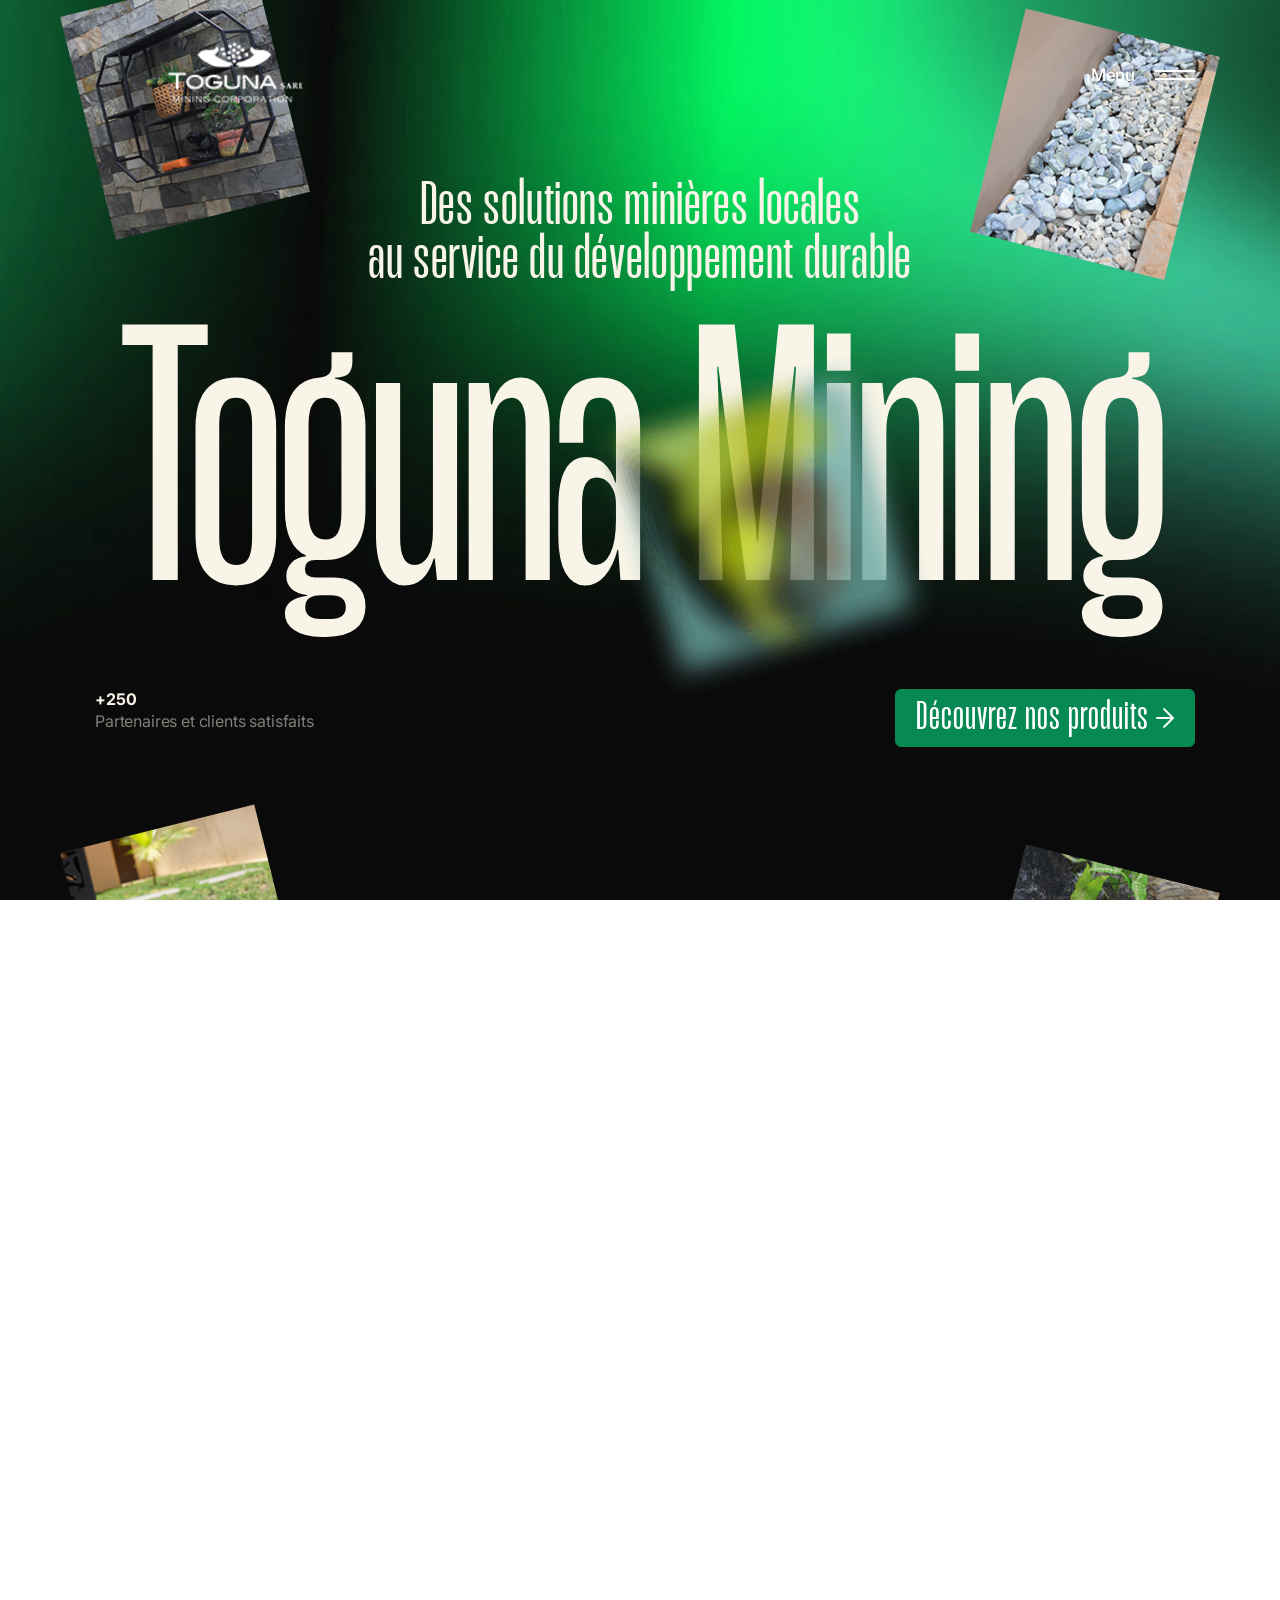
==== index.html @ 7a74b1f6 "Mise a jour contenu : contacts, copyright GDA, dates 2026, equipe masquee - Nouveaux numeros : +223 " ====
<!doctype html>
<html class="no-js agntix-light" lang="zxx">


<head>

    <meta charset="utf-8">
    <meta http-equiv="x-ua-compatible" content="ie=edge">
    <title>Toguna Mining Corporation</title>
    <meta name="description" content="Toguna Mining Corporation, leader malien des mines responsables, accompagne l'exploration, la transformation et la logistique des ressources naturelles.">
    <meta name="viewport" content="width=device-width, initial-scale=1">


        <!-- Place favicon.ico in the root directory -->
    <link rel="shortcut icon" type="image/x-icon" href="Assetstmc/tmclogo/toglogo.jpg">
    <link rel="icon" type="image/jpeg" sizes="64x64" href="Assetstmc/tmclogo/toglogo.jpg">
    <link rel="icon" type="image/jpeg" sizes="32x32" href="Assetstmc/tmclogo/toglogo.jpg">
    <link rel="apple-touch-icon" sizes="360x360" href="Assetstmc/tmclogo/toglogo.jpg">

    <!-- CSS here -->
    <!-- CSS here -->
    <link rel="stylesheet" href="assets/css/bootstrap.css">
    <link rel="stylesheet" href="assets/css/slick.css">
    <link rel="stylesheet" href="assets/css/swiper-bundle.css">
    <link rel="stylesheet" href="assets/css/magnific-popup.css">
    <link rel="stylesheet" href="assets/css/font-awesome-pro.css">
    <link rel="stylesheet" href="assets/css/spacing.css">
    <link rel="stylesheet" href="assets/css/atropos.min.css">
    <link rel="stylesheet" href="assets/css/main.css">
    <!-- CSS here -->
    <!-- CSS here -->
    
    <style>
    /* Style personnalisé pour le bouton "En savoir plus" */
    .tp-btn-border {
        background-color: #068953 !important;
        color: white !important;
        border-color: #068953 !important;
    }
    
    .tp-btn-border:hover {
        background-color: #0a57a4 !important;
        color: white !important;
        border-color: #0a57a4 !important;
    }

    /* Style pour le titre TMC en bleu */
    .tp-offcanvas-2-right-info-title {
        color: #0a57a4 !important;
    }
    
    /* Loading Screen Styles */
    .loading-screen {
        position: fixed;
        top: 0;
        left: 0;
        width: 100%;
        height: 100%;
        background: linear-gradient(135deg, #068953, #0a57a4);
        display: flex;
        justify-content: center;
        align-items: center;
        z-index: 9999;
        transition: opacity 0.5s ease-out, visibility 0.5s ease-out;
    }
    
    .loading-screen.hidden {
        opacity: 0;
        visibility: hidden;
    }
    
    .loading-content {
        text-align: center;
        color: white;
    }
    
    .loading-logo {
        width: 120px;
        height: 120px;
        border-radius: 50%;
        margin-bottom: 20px;
        box-shadow: 0 10px 30px rgba(0,0,0,0.3);
        animation: logo-pulse 2s ease-in-out infinite;
    }
    
    @keyframes logo-pulse {
        0%, 100% {
            transform: scale(1);
            box-shadow: 0 10px 30px rgba(0,0,0,0.3);
        }
        50% {
            transform: scale(1.05);
            box-shadow: 0 15px 40px rgba(0,0,0,0.4);
        }
    }
    
    .loading-spinner {
        width: 40px;
        height: 40px;
        border: 3px solid rgba(255,255,255,0.3);
        border-top: 3px solid white;
        border-radius: 50%;
        margin: 20px auto;
        animation: spin 1s linear infinite;
    }
    
    @keyframes spin {
        0% { transform: rotate(0deg); }
        100% { transform: rotate(360deg); }
    }
    
    .loading-text {
        font-size: 18px;
        font-weight: 600;
        margin-top: 15px;
        opacity: 0.9;
        animation: text-fade 2s ease-in-out infinite;
    }
    
    @keyframes text-fade {
        0%, 100% { opacity: 0.9; }
        50% { opacity: 0.6; }
    }
    </style>

</head>

<body class="tp-magic-cursor white-bg">

    <!-- Begin magic cursor -->
    <div id="magic-cursor">
        <div id="ball"></div>
    </div>
    <!-- End magic cursor -->

    <!-- Loading Screen avec Logo TMC -->
    <div id="loading-screen" class="loading-screen">
        <div class="loading-content">
            <img src="Assetstmc/tmclogo/toglogo.jpg" alt="TMC Logo" class="loading-logo">
            <div class="loading-spinner"></div>
            <p class="loading-text">Chargement...</p>
        </div>
    </div>

    <!-- back to top start -->
    <!-- back to top start -->
    <div class="back-to-top-wrapper">
        <button id="back_to_top" type="button" class="back-to-top-btn">
            <svg width="12" height="7" viewBox="0 0 12 7" fill="none" xmlns="http://www.w3.org/2000/svg">
                <path d="M11 6L6 1L1 6" stroke="currentColor" stroke-width="1.5" stroke-linecap="round" stroke-linejoin="round" />
            </svg>
        </button>
    </div>
    <!-- back to top end -->
    <!-- back to top end -->

    <!-- offcanvas start -->

    <div class="tp-offcanvas-2-area p-relative offcanvas-2-white-bg">
        <div class="tp-offcanvas-2-bg is-left left-box"></div>
        <div class="tp-offcanvas-2-bg is-right right-box d-none d-md-block"></div>
        <div class="tp-offcanvas-2-wrapper">
            <div class="tp-offcanvas-2-left left-box">
                <div class="tp-offcanvas-2-left-wrap d-flex justify-content-between align-items-center">
                    <div class="tp-offcanvas-2-logo">
                        <a href="about.html">
                            <img class="logo-1" data-width="140" src="assets/img/logo/logo-white.png" alt="">
                            <img class="logo-2" data-width="140" src="Assetstmc/tmclogo/tmclogo-white.png" alt="">
                        </a>
                    </div>
                    <div class="tp-offcanvas-2-close d-md-none text-end">
                        <button class="tp-offcanvas-2-close-btn">
                            <span class="text">
                                <span>fermez</span>
                            </span>
                            <span class="d-inline-block">
                                <span>
                                    <svg width="24" height="24" viewBox="0 0 24 24" fill="none" xmlns="http://www.w3.org/2000/svg">
                                        <rect width="32.621" height="1.00918" transform="matrix(0.704882 0.709325 -0.704882 0.709325 1.0061 0)" fill="currentcolor"></rect>
                                        <rect width="32.621" height="1.00918" transform="matrix(0.704882 -0.709325 0.704882 0.709325 0 23.2842)" fill="currentcolor"></rect>
                                    </svg>
                                </span>
                            </span>
                        </button>
                    </div>
                </div>
                <div class="tp-offcanvas-menu counter-row">
                    <nav></nav>
                </div>
            </div>
            <div class="tp-offcanvas-2-right right-box d-none d-md-block p-relative">
                <div class="tp-offcanvas-2-close text-end">
                    <button class="tp-offcanvas-2-close-btn">
                        <span class="text"><span>fermez</span></span>
                        <span class="d-inline-block">
                            <span>
                                <svg width="38" height="38" viewBox="0 0 38 38" fill="none" xmlns="http://www.w3.org/2000/svg">
                                    <path d="M9.80859 9.80762L28.1934 28.1924" stroke="currentColor" stroke-width="1.5" stroke-linecap="round" stroke-linejoin="round"></path>
                                    <path d="M9.80859 28.1924L28.1934 9.80761" stroke="currentColor" stroke-width="1.5" stroke-linecap="round" stroke-linejoin="round"></path>
                                </svg>
                            </span>
                        </span>
                    </button>
                </div>
                <div class="tp-offcanvas-2-right-info-box mt-65">
                    <h4 class="tp-offcanvas-2-right-info-title">Toguna Mining Corporation</h4>
                    <div class="tp-offcanvas-2-right-info-item">
                        <label class="mb-10">Telephone</label>
                        <a class="tp-line-white" href="tel:+22344979410">+223 44 97 94 10 </a> <br>
                        <a class="tp-line-white" href="tel:+22344979411">+223 44 97 94 11 </a>
                    </div>
                    <div class="tp-offcanvas-2-right-info-item">
                        <label class="mb-10">Email</label>
                        <a class="tp-line-white" href="mailto:groupetoguna@groupetoguna.com">groupetoguna@groupetoguna.com</a>
                    </div>
                    <div class="tp-offcanvas-2-right-info-item">
                        <label class="mb-10">Adresse</label>
                        <a class="tp-line-white" href="https://www.google.com/maps/dir//DIRECTION+GENERALE+GROUPE+TOGUNA+H3C5%2B2CJ+Bamako+Mali/@12.5700855,-7.9414701,16z/data=!4m8!4m7!1m0!1m5!1m1!1s0xe51d1c2274a325f:0x2136a180fb2da0fc!2m2!1d-7.941452!2d12.5700875?entry=ttu&g_ep=EgoyMDI1MDgwNS4wIKXMDSoASAFQAw%3D%3D" target="_blank">
                            Bamako <br> Route de Sénou, <br> Zone Aéroportuaire, <br> BPE : 1218
                        </a>
                    </div>
                </div>
            </div>
        </div>
    </div>
    <!-- offcanvas end -->

    <!-- header area start -->
    <header>

        <!-- header area start -->
        <div class="tp-header-2-area z-index-3 mt-40">
            <div class="container container-1750">
                <div class="row align-items-center">
                    <div class="col-6">
                        <div class="tp-header-logo">
                            <img data-width="300px" style="width:160px;max-width:100%;" src="Assetstmc/tmclogo/tmclogo-white.png" alt="">
                        </div>
                    </div>
                    <div class="col-6">
                        <div class="tp-header-2-right d-flex justify-content-end">
                            <button class="tp-header-2-bar tp-offcanvas-open-btn d-flex align-items-center">
                                <span>Menu</span>
                                <span>
                                    <i></i>
                                    <i></i>
                                </span>
                            </button>
                        </div>
                    </div>
                </div>
            </div>
        </div>

        <nav class="tp-mobile-menu-active d-none">
            <ul style="list-style: none; padding: 0; margin: 0;"> 
              <li><a href="index.html" style="color: #068953; text-decoration: none;" onmouseover="this.style.color='#0a57a4'" onmouseout="this.style.color='#068953'">Accueil</a></li>
              <li><a href="about.html" style="color: #068953; text-decoration: none;" onmouseover="this.style.color='#0a57a4'" onmouseout="this.style.color='#068953'">A propos de nous</a></li> 
              <li><a href="portfolio-creative-thumb-slider.html" style="color: #068953; text-decoration: none;" onmouseover="this.style.color='#0a57a4'" onmouseout="this.style.color='#068953'">Nos produits phares</a></li>
              <li><a href="portfolio-details-creative-slider-light.html" style="color: #068953; text-decoration: none;" onmouseover="this.style.color='#0a57a4'" onmouseout="this.style.color='#068953'">Détails produits</a></li>
              <li><a href="index-startup-agency-light.html" style="color: #068953; text-decoration: none;" onmouseover="this.style.color='#0a57a4'" onmouseout="this.style.color='#068953'">Galerie Média</a></li>
              <li><a href="contact.html" style="color: #068953; text-decoration: none;" onmouseover="this.style.color='#0a57a4'" onmouseout="this.style.color='#068953'">Contact</a></li>
            </ul>
          </nav>
          
        <!-- header area end -->

    </header>
    <!-- header area end -->


    <div id="smooth-wrapper">
        <div id="smooth-content">

            <main>

                <!-- hero area start -->
                <div class="tp-hero-2-wrapper">
                    <div class="tp-hero-2-area include-bg pt-180 pb-160" data-background="Assetstmc/accueil/hero-bgrevu.jpg">
                        <div class="container">
                            <div class="row">
                                <div class="col-xl-12">
                                    <div class="tp-hero-2-content text-center mb-25">
                                        <span class="tp-hero-2-subtitle tp_fade_anim" data-delay=".3" style="font-size:3.9rem;">Des solutions minières locales <br> au service du développement durable</span>
                                        <h3 class="tp-hero-2-title tp_fade_anim" data-delay=".5">Toguna Mining</h3>
                                    </div>
                                </div>
                            </div>
                            <div class="row">
                                <div class="col-md-6">
                                    <div class="tp-hero-2-avater-box d-flex align-items-center justify-content-center justify-content-md-start tp_fade_anim" data-delay=".7" data-on-scroll="3">
                                        <div class="tp-hero-2-avater-content">
                                            <h4>+250</h4>
                                            <span>Partenaires et clients satisfaits</span>
                                        </div>
                                    </div>
                                </div>
                                <div class="col-md-6">
                                    <div class="tp-hero-2-btn-box tp-light-bg-btn text-center text-md-end tp_fade_anim" data-delay=".7" data-on-scroll="3">
                                        <a class="tp-btn-border" href="portfolio-creative-thumb-slider.html"> 
                                            Découvrez nos produits
                                            <span>
                                                <svg width="18" height="20" viewBox="0 0 18 20" fill="none" xmlns="http://www.w3.org/2000/svg">
                                                    <path d="M1 9.99999H15.2222M8.11121 1.11108L17.0001 9.99997L8.11121 18.8889" stroke="currentcolor" stroke-width="2" stroke-linecap="round" stroke-linejoin="round" />
                                                </svg>
                                            </span>
                                        </a>
                                    </div>
                                </div>
                            </div>
                        </div>
                    </div>
                    <div class="tp-hero-2-img-wrap d-none d-md-block">
                        <div class="container container-1230">
                            <div class="tp-hero-2-img-box mb-150">
                                <div class="row">
                                    <div class="col-12">
                                        <div class="tp-heo-2-img tp-hero-2-img-1">
                                            <img src="Assetstmc\accueil\IMGPRODUITcalcaire.jpg" alt="">
                                        </div>
                                    </div>
                                    <div class="col-12">
                                        <div class="tp-heo-2-img tp-hero-2-img-2 text-end">
                                            <img src="Assetstmc\accueil\IMGPRODUITgravier.jpg" alt="">
                                        </div>
                                    </div>
                                    <div class="col-12">
                                        <div class="tp-heo-2-img tp-hero-2-img-3 text-end">
                                            <img src="assets/img/home-02/hero/hero-3.png" alt="">
                                        </div>
                                    </div>
                                </div>
                            </div>
                            <div class="tp-hero-2-img-box mb-150">
                                <div class="row">
                                    <div class="col-12">
                                        <div class="tp-heo-2-img tp-hero-2-img-1">
                                            <img src="Assetstmc\accueil\IMGPRODUITpierretaillée.jpg" alt="">
                                        </div>
                                    </div>
                                    <div class="col-12">
                                        <div class="tp-heo-2-img tp-hero-2-img-2 text-end">
                                            <img src="Assetstmc\accueil\IMGPRODUITmix.jpg" alt="">
                                        </div>
                                    </div>
                                    <div class="col-12">
                                        <div class="tp-heo-2-img tp-hero-2-img-3 text-end">
                                            <img src="assets/img/home-02/hero/hero-3.png" alt="">
                                        </div>
                                    </div>
                                </div>
                            </div>
                            <div class="tp-hero-2-img-box last-item">
                                <div class="row">
                                    <div class="col-12">
                                        <div class="tp-heo-2-img tp-hero-2-img-1">
                                            <img src="Assetstmc\accueil\IMGPRODUITcalcaire.jpg" alt="">
                                        </div>
                                    </div>
                                    <div class="col-12">
                                        <div class="tp-heo-2-img tp-hero-2-img-2 text-end">
                                            <img src="Assetstmc\accueil\IMGPRODUITgalets.jpg" alt="">
                                        </div>
                                    </div>
                                </div>
                            </div>
                        </div>
                    </div>
                </div>
                <!-- hero area end -->

                <!-- text moving area start -->
                <div class="des-text-moving-area black-bg-4 pt-100 pb-160">
                    <div class="des-text-moving-top moving-text">
                        <div class="des-text-item wrapper-text d-flex align-items-center">
                            <span>Expertise Minière</span>
                            <span>Expertise Minière</span>
                        </div>
                    </div>
                    <div class="des-text-moving-bottom moving-text">
                        <div class="des-text-item wrapper-text d-flex align-items-center">
                            <span>Expertise Minière</span>
                            <span>Expertise Minière</span>
                        </div>
                    </div>
                </div>
                <!-- text moving area end -->

                <!-- about moving area start -->
                <div class="des-about-area pb-200">
                    <div class="container container-1230">
                        <div class="row justify-content-center">
                            <div class="col-xl-12">
                                <div class="des-about-text text-center">
                                    <p class="tp_text_invert_3 mb-45">
                                    Avec plus de 9 ans d'expérience dans l'exploitation de carrières, 
                                    Toguna Mining Corporation fournit au marché malien des Produits de qualité pour les infrastructures, 
                                    l’industrie et l’urbanisme, en soutenant la croissance économique locale.
                                    </p>
                                    <a class="tp-btn-border" href="about.html">
                                        En savoir plus
                                        <span>
                                            <svg width="18" height="20" viewBox="0 0 18 20" fill="none" xmlns="http://www.w3.org/2000/svg">
                                                <path d="M1 9.99999H15.2222M8.11121 1.11108L17.0001 9.99997L8.11121 18.8889" stroke="currentcolor" stroke-width="2" stroke-linecap="round" stroke-linejoin="round" />
                                            </svg>
                                        </span>
                                    </a>
                                </div>
                            </div>
                        </div>
                    </div>
                </div>
                <!-- about moving area end -->

                <!-- portfolio area start -->
                <div class="des-portfolio-area pb-160">
                    <div class="container container-1750">
                        <div class="row">
                            <div class="col-xl-12">
                                <div class="des-portfolio-wrap">
                                    <div class="des-portfolio-item des-portfolio-panel p-relative not-hide-cursor mb-30" data-cursor="View<br>Demo">
                                        <div class="des-portfolio-thumb p-relative">
                                            <img src="Assetstmc\accueil\portfolio-1.jpg" alt="">
                                        </div>
                                        <div class="des-portfolio-category">
                                            <span>Produits TMC</span>
                                            
                                        </div>
                                        <div class="des-portfolio-category portfolio-meta">
                                            <span>2026</span>
                                        </div>
                                        <div class="des-portfolio-content">
                                            <h2 class="des-portfolio-title"><a href="portfolio-details-creative-slider-light.html">Dolérites</a></h2>
                                        </div>
                                    </div>
                                    <div class="des-portfolio-item des-portfolio-panel p-relative not-hide-cursor mb-30" data-cursor="View<br>Demo">
                                        <div class="des-portfolio-thumb p-relative">
                                            <img src="Assetstmc\accueil\portfolio-4.jpg" alt="">
                                        </div>
                                        <div class="des-portfolio-category">
                                            <span>Produits TMC </span>  
                                            
                                        </div>
                                        <div class="des-portfolio-category portfolio-meta">
                                            <span>2026</span>
                                        </div>
                                        <div class="des-portfolio-content">
                                            <h2 class="des-portfolio-title"><a href="portfolio-details-creative-slider-light.html">Galets Décoratifs</a></h2>
                                        </div> 
                                    </div>
                                    <div class="des-portfolio-item des-portfolio-panel p-relative not-hide-cursor mb-30" data-cursor="View<br>Demo">
                                        <div class="des-portfolio-thumb p-relative">
                                            <img src="Assetstmc\accueil\portfolio-2.jpg" alt="">
                                        </div>
                                        <div class="des-portfolio-category">
                                            <span>Produits TMC </span>
                                            
                                        </div>
                                        <div class="des-portfolio-category portfolio-meta">
                                            <span>2026</span>
                                        </div>
                                        <div class="des-portfolio-content">
                                            <h2 class="des-portfolio-title"><a href="portfolio-details-creative-slider-light.html">Calcaire Concassé</a></h2>
                                        </div>
                                    </div>
                                    <div class="des-portfolio-item des-portfolio-panel p-relative not-hide-cursor mb-30" data-cursor="View<br>Demo">
                                        <div class="des-portfolio-thumb p-relative">
                                            <img src="Assetstmc\accueil\portfolio-3.jpg" alt="">
                                        </div>
                                        <div class="des-portfolio-category">
                                            <span>Produits TMC </span>
                                            
                                        </div>
                                        <div class="des-portfolio-category portfolio-meta">
                                            <span>2026</span>
                                        </div>
                                        <div class="des-portfolio-content">
                                            <h2 class="des-portfolio-title"><a href="portfolio-details-creative-slider-light.html">Pierres Taillées</a></h2>
                                        </div>
                                    </div>
                                    <div class="des-portfolio-item des-portfolio-panel p-relative not-hide-cursor mb-30" data-cursor="View<br>Demo">
                                        <div class="des-portfolio-thumb p-relative">
                                            <img src="Assetstmc\accueil\portfolio-5.jpg" alt="">
                                        </div>
                                        <div class="des-portfolio-category">
                                            <span>Produits TMC </span>
                                            
                                        </div>
                                        <div class="des-portfolio-category portfolio-meta">
                                            <span>2026</span>
                                        </div>
                                        <div class="des-portfolio-content">
                                            <h2 class="des-portfolio-title"><a href="portfolio-details-creative-slider-light.html">Gravier Mixte</a></h2>
                                        </div>
                                    </div>
                                </div>
                            </div>
                        </div>
                    </div>
                </div>
                <!-- portfolio area end -->

                <!-- text moving area start -->
                <div class="des-text-moving-2-area pt-200 pb-60 z-index-1">
                    <div class="des-text-moving-wrap">
                        <div class="des-text-title-box text-center">
                            <div class="des-text-title-wrap">
                                <h4 class="des-text-title" style="color: #068953 !important;">TMC, acteur du progrès</h4>
                            </div>
                            <p>Engagée pour un développement durable au Mali</p>
                        </div>
                        <div class="des-text-moving-top active moving-text">
                            <div class="des-text-item hover-reveal-item gradient-bulet sm wrapper-text">
                                <div class="d-flex align-items-center">
                                    <span>Excellence locale</span>
                                    <span>Innovation minière</span>
                                    <span>Excellence locale</span>
                                    <span>Innovation minière</span>
                                </div>
                            </div>
                        </div>
                        <div class="des-text-title-box text-center"> 
                            <div class="des-text-title-wrap">
                                <h4 class="des-text-title sm">Toguna Mining Corporation</h4>
                            </div>
                        </div>
                        <div class="des-text-moving-top active moving-text">
                            <div class="des-text-item hover-reveal-item paste-bulet sm wrapper-text">
                                <div class="d-flex align-items-center">
                                    <span>Savoir-faire malien</span>
                                    <span>Responsabilité sociale</span>
                                    <span>Savoir-faire malien</span>
                                    <span>Responsabilité sociale</span>
                                </div>
                            </div>
                        </div>
                        <div class="des-text-title-box text-center">
                            <div class="des-text-title-wrap">
                                <h4 class="des-text-title sm">Toguna Mining Corporation</h4>
                            </div>
                        </div>
                        <div class="des-text-moving-top active moving-text">
                            <div class="des-text-item hover-reveal-item yellow-bulet sm wrapper-text">
                                <div class="d-flex align-items-center">
                                    <span>Engagement durable</span>
                                    <span>Expertise minière</span>
                                    <span>Engagement durable</span>
                                    <span>Expertise minière</span>
                                </div>
                            </div>
                        </div>
                        <div class="des-text-title-box text-center">
                            <div class="des-text-title-wrap">
                                <h4 class="des-text-title sm">Toguna Mining Corporation</h4>
                            </div>
                        </div>
                        <div class="des-text-moving-top active moving-text">
                            <div class="des-text-item hover-reveal-item pink-bulet sm wrapper-text">
                                <div class="d-flex align-items-center">
                                    <span>Partenaire fiable</span>
                                    <span>Ressources clés</span>
                                    <span>Partenaire fiable</span>
                                </div>
                            </div>
                        </div>
                    </div>
                </div>
                <!-- text moving area end -->

                <!-- project area start -->
                <div class="des-project-area pb-200">
                    <div class="des-project-banner">
                        <img class="w-100" data-speed=".7" src="Assetstmc\accueil\background.jpg" alt="">
                    </div>
                    <div class="container container-1510">
                        <div class="des-project-title-wrap pb-90 pt-140">
                            <div class="row align-items-center">
                                <div class="col-xxl-6 col-xl-5">
                                    <div class="des-project-title-box">
                                        <span class="tp-section-subtitle text-capitalize text-black mb-15" style="color: #068953 !important;">Engagement local</span>
                                        <h3 class="tp-section-title-mango mb-0" style="color: #068953 !important;">Des chiffres qui font la différence</h3>
                                    </div>
                                </div>
                                <div class="col-xxl-6 col-xl-7">
                                    <div class="des-project-top-text">
                                        <p style="text-align:justify;">
                                            TMC est un acteur clé de l’industrie des Produits au Mali. 
                                            Grâce à un savoir-faire éprouvé, des ressources locales de qualité et une équipe engagée, 
                                            nous contribuons activement au développement des infrastructures nationales.
                                        <p>
                                    </div>
                                </div>
                            </div>
                        </div>
                        <div class="des-project-wrap">
                            <div class="row">
                                <div class="col-xxl-6 offset-xxl-6 col-xl-7 offset-xl-5">
                                    <div class="des-project-item d-flex align-items-center">
                                        <div class="des-project-total">
                                            <span><i data-purecounter-duration="1" data-purecounter-end="120" class="purecounter">0</i>+</span>
                                        </div>
                                        <div class="des-project-info">
                                            
                                            <h4>Chantiers approvisionnés</h4>
                                        </div>
                                    </div>
                                </div>
                                <div class="col-xxl-6 offset-xxl-6 col-xl-7 offset-xl-5">
                                    <div class="des-project-item d-flex align-items-center">
                                        <div class="des-project-total">
                                            <span><i data-purecounter-duration="1" data-purecounter-end="9" class="purecounter">0</i>+</span>
                                        </div>
                                        <div class="des-project-info">
                                            
                                            <h4>Années d’expertise</h4>
                                        </div>
                                    </div>
                                </div>
                                <div class="col-xxl-6 offset-xxl-6 col-xl-7 offset-xl-5">
                                    <div class="des-project-item d-flex align-items-center">
                                        <div class="des-project-total">
                                            <span><i data-purecounter-duration="1" data-purecounter-end="185" class="purecounter">0</i>%</span>
                                        </div>
                                        <div class="des-project-info">
                                            
                                            <h4>Croissance continue</h4>
                                        </div>
                                    </div>
                                </div>
                            </div>
                        </div>
                    </div>
                </div>
                <!-- project area end -->

                <!-- brand area start -->
                <div class="des-brand-area pb-140">
                    <div class="container container-1510">
                        <div class="row">
                            <div class="col-xl-6">
                                <div class="des-brand-title-box mb-40">
                                    <h3 class="tp-section-title-mango mb-0" style="color: #068953 !important;">Nos Partenaires</h3>
                                </div>
                            </div>
                        </div>
                    </div>
                    <div class="des-brand-moving-wrap">
                        <div class="des-brand-moving-top moving-text pb-10">
                            <div class="des-brand-item wrapper-text black-style d-flex align-items-center">
                                <div class="des-brand-item-inner">
                                    <img src="Assetstmc/accueil/PartenaireCIMAF.jpg" alt="">
                                </div>
                                <div class="des-brand-item-inner">
                                    <img src="Assetstmc/accueil/PartenaireEGK.jpg" alt="">
                                </div>
                                <div class="des-brand-item-inner">
                                    <img src="Assetstmc/accueil/PartenaireEMCM.jpg" alt="">
                                </div>
                                <div class="des-brand-item-inner">
                                    <img src="Assetstmc/accueil/PartenaireMTP.jpg" alt="">
                                </div>
                                <div class="des-brand-item-inner">
                                    <img src="Assetstmc/accueil/PartenaireCIMAF.jpg" alt="">
                                </div>
                            </div>
                        </div>
                        <div class="des-brand-moving-bottom moving-text">
                            <div class="des-brand-item wrapper-text black-style d-flex align-items-center">
                                <div class="des-brand-item-inner">
                                    <img src="Assetstmc/accueil/PartenaireCIMAF.jpg" alt="">
                                </div>
                                <div class="des-brand-item-inner">
                                    <img src="Assetstmc/accueil/PartenaireEGK.jpg" alt="">
                                </div>
                                <div class="des-brand-item-inner">
                                    <img src="Assetstmc/accueil/PartenaireEMCM.jpg" alt="">
                                </div>
                                <div class="des-brand-item-inner">
                                    <img src="Assetstmc/accueil/PartenaireMTP.jpg" alt="">
                                </div>
                                <div class="des-brand-item-inner">
                                    <img src="Assetstmc/accueil/PartenaireEGK.jpg" alt="">
                                </div>
                                <div class="des-brand-item-inner">
                                    <img src="assets/img/about-us/about-us/brand/icon-1.png" alt="">
                                </div>
                            </div>
                        </div>
                    </div>
                </div>
                <!-- brand area end -->

                <h4 class="des-text-title" style="color: #068953 !important; display: none;">Notre équipe</h4>

                <!-- team area start (masquée temporairement : retirer display:none pour réafficher) -->
                    <div class="des-team-area pb-200" style="display: none;">
                    <style>
                        .des-team-item {
                        display: flex !important;
                        align-items: center !important;
                        justify-content: center !important; /* centre horizontalement */
                        gap: 20px; /* espace entre nom et poste */
                        text-align: center;
                        }
                    </style>
                    <div class="container container-1750">  
                        <div class="row">
                        <div class="col-xl-12">
                            <div class="des-team-wrap">
                            <div class="des-team-item-box active hover-reveal-item p-relative">
                                <div class="des-team-item">
                                <h4 class="des-team-title">Aicha Nantoumé</h4>
                                <span>Directrice Générale</span>
                                </div>
                                <div class="des-team-reveal-img" data-background="Assetstmc/accueil/directricegeneralerevu.jpg"></div>
                            </div>

                            <div class="des-team-item-box active hover-reveal-item p-relative">
                                <div class="des-team-item">
                                <h4 class="des-team-title">Mme Camara Bintou</h4>
                                <span>Responsable Commercial</span>
                                </div>
                                <div class="des-team-reveal-img" data-background="Assetstmc/accueil/mmecamara.jpg"></div>
                            </div>

                            <div class="des-team-item-box active hover-reveal-item p-relative">
                                <div class="des-team-item">
                                <h4 class="des-team-title">Mme Maiga Niamoye</h4>
                                <span>Agent Commercial</span>
                                </div>
                                <div class="des-team-reveal-img" data-background="Assetstmc/accueil/mmeniamoye.jpg"></div>
                            </div>

                            <div class="des-team-item-box active hover-reveal-item p-relative">
                                <div class="des-team-item">
                                <h4 class="des-team-title">Abdoulaye Kodio</h4>
                                <span>Assistant Commercial</span>
                                </div>
                                <div class="des-team-reveal-img" data-background="Assetstmc/accueil/abdoulayekodio.jpg"></div>
                            </div>

                            <div class="des-team-item-box active hover-reveal-item p-relative">
                                <div class="des-team-item">
                                <h4 class="des-team-title">Fanta Komota</h4>
                                <span>Assistante Commercial</span>
                                </div>
                                <div class="des-team-reveal-img" data-background="Assetstmc/accueil/fantakomota.jpg"></div>
                            </div>

                            <div class="des-team-item-box active hover-reveal-item p-relative">
                                <div class="des-team-item">
                                <h4 class="des-team-title">Kadidia Nantoumé</h4>
                                <span>Caissière</span>
                                </div>
                                <div class="des-team-reveal-img" data-background="Assetstmc/accueil/kadidianantoume.jpg"></div>
                            </div>

                            <div class="des-team-item-box active hover-reveal-item p-relative">
                                <div class="des-team-item">
                                <h4 class="des-team-title">Moussa Diallo</h4>
                                <span>Conseiller Commercial</span>
                                </div>
                                <div class="des-team-reveal-img" data-background="Assetstmc/accueil/moussadiallo.jpg"></div>
                            </div>
                            </div>
                        </div>
                        </div>
                    </div>
                    </div>

                <!-- team area end -->

            </main>

            <footer>

                <!-- footer area start -->
                <div class="des-footer-wrap pb-15">
                    <div class="container-fluid">
                        <div class="des-footer-area des-footer-bg text-center include-bg" data-background="Assetstmc/accueil/footer-bg.jpg">
                            <div class="des-footer-top d-flex align-items-center justify-content-between">
                                <span>Toguna Mining Corporation</span>
                                <div class="des-footer-logo">
                                    <a href="index.html"><img data-width="300px" src="Assetstmc/tmclogo/tmclogo-white.png" alt=""></a>
                                </div>
                                <span>Basé à Bamako, Mali</span>
                            </div>
                            <div class="des-footer-middle">
                                <span>Contactez-nous pour vos besoins en Produits fiables</span>
                                <h3 class="des-footer-title"><a class="text-scale-anim" href="contact.html">Contact</a></h3>
                            </div>
                            <div class="des-footer-bottom d-flex align-items-center justify-content-between">
                                <span>TMC Mining & Produits</span>
                                <div class="des-footer-bottom-social text-center">
                                    <a href="https://www.tiktok.com/@togunamining?is_from_webapp=1&sender_device=pc" target="_blank">Tiktok</a>
                                    <a href="https://www.instagram.com/mtoguna?utm_source=ig_web_button_share_sheet&igsh=NGUwOWZidGE3OXhu" target="_blank">Instagram</a>
                                    <a href="https://www.facebook.com/share/1GqZebvYbv/?mibextid=wwXIfr" target="_blank">Facebook</a>
                                    <a href="https://youtube.com/@togunamining-corp?si=p4G_PjlKexDzstfh" target="_blank">Youtube</a>
                                </div>
                                <span><a href="https://gdamali.net/" target="_blank" rel="noopener" style="color: inherit;">© 2026 GDA Corporate</a></span>
                            </div>
                        </div>
                    </div>
                </div>
                <!-- footer area end -->

            </footer>

        </div>
    </div>



    <!-- JS here -->

    <!-- JS here -->


    <script src="assets/js/vendor/jquery.js"></script>
    <script src="assets/js/bootstrap-bundle.js"></script>
    <script src="assets/js/swiper-bundle.js"></script>
    <script src="assets/js/plugin.js"></script>
    <script src="assets/js/three.js"></script>
    <script src="assets/js/slick.js"></script>
    <script src="assets/js/scroll-magic.js"></script>
    <script src="assets/js/hover-effect.umd.js"></script>
    <script src="assets/js/magnific-popup.js"></script>
    <script src="assets/js/parallax-slider.js"></script>
    <script src="assets/js/nice-select.js"></script>
    <script src="assets/js/purecounter.js"></script>
    <script src="assets/js/isotope-pkgd.js"></script>
    <script src="assets/js/imagesloaded-pkgd.js"></script>
    <script src="assets/js/ajax-form.js"></script>
    <script src="assets/js/Observer.min.js"></script>
    <script src="assets/js/splitting.min.js"></script>
    <script src="assets/js/webgl.js"></script>
    <script src="assets/js/parallax-scroll.js"></script>
    <script src="assets/js/atropos.js"></script>
    <script src="assets/js/slider-active.js"></script>
    <script src="assets/js/main.js"></script>
    <script src="assets/js/tp-cursor.js"></script>
    <script src="assets/js/portfolio-slider-1.js"></script>
    <script type="module" src="assets/js/distortion-img.js"></script>
    <script type="module" src="assets/js/skew-slider/index.js"></script>
    <script type="module" src="assets/js/img-revel/index.js"></script>
    
    <!-- Script pour l'écran de chargement -->
    <script>
        // Gestion de l'écran de chargement
        document.addEventListener('DOMContentLoaded', function() {
            const loadingScreen = document.getElementById('loading-screen');
            
            // Masquer l'écran de chargement après 2 secondes
            setTimeout(function() {
                loadingScreen.classList.add('hidden');
                
                // Supprimer complètement l'élément après l'animation
                setTimeout(function() {
                    loadingScreen.style.display = 'none';
                }, 500);
            }, 2000);
            
            // Masquer immédiatement si la page est déjà chargée
            if (document.readyState === 'complete') {
                loadingScreen.classList.add('hidden');
                setTimeout(function() {
                    loadingScreen.style.display = 'none';
                }, 500);
            }
        });
        
        // Masquer l'écran de chargement quand la page est complètement chargée
        window.addEventListener('load', function() {
            const loadingScreen = document.getElementById('loading-screen');
            if (loadingScreen && !loadingScreen.classList.contains('hidden')) {
                loadingScreen.classList.add('hidden');
                setTimeout(function() {
                    loadingScreen.style.display = 'none';
                }, 500);
            }
        });
    </script>

    <!-- JS here -->
    <!-- JS here -->

</body>


<!-- Mirrored from html.aqlova.com/agntix-prv/agntix/index-design-studio-light.html by HTTrack Website Copier/3.x [XR&CO'2014], Mon, 14 Jul 2025 08:55:12 GMT -->
</html>
---- assets/css/spacing.css ----
.mt-5{margin-top:5px !important}.mt-10{margin-top:10px}.mt-15{margin-top:15px}.mt-20{margin-top:20px}.mt-25{margin-top:25px}.mt-30{margin-top:30px}.mt-35{margin-top:35px}.mt-40{margin-top:40px}.mt-45{margin-top:45px}.mt-50{margin-top:50px}.mt-55{margin-top:55px}.mt-60{margin-top:60px}.mt-65{margin-top:65px}.mt-70{margin-top:70px}.mt-75{margin-top:75px}.mt-80{margin-top:80px}.mt-85{margin-top:85px}.mt-90{margin-top:90px}.mt-95{margin-top:95px}.mt-100{margin-top:100px}.mt-105{margin-top:105px}.mt-110{margin-top:110px}.mt-115{margin-top:115px}.mt-120{margin-top:120px}.mt-125{margin-top:125px}.mt-130{margin-top:130px}.mt-135{margin-top:135px}.mt-140{margin-top:140px}.mt-145{margin-top:145px}.mt-150{margin-top:150px}.mt-155{margin-top:155px}.mt-160{margin-top:160px}.mt-165{margin-top:165px}.mt-170{margin-top:170px}.mt-175{margin-top:175px}.mt-180{margin-top:180px}.mt-185{margin-top:185px}.mt-190{margin-top:190px}.mt-195{margin-top:195px}.mt-200{margin-top:200px}.mb-5{margin-bottom:5px !important}.mb-10{margin-bottom:10px}.mb-15{margin-bottom:15px}.mb-20{margin-bottom:20px}.mb-25{margin-bottom:25px}.mb-30{margin-bottom:30px}.mb-35{margin-bottom:35px}.mb-40{margin-bottom:40px}.mb-45{margin-bottom:45px}.mb-50{margin-bottom:50px}.mb-55{margin-bottom:55px}.mb-60{margin-bottom:60px}.mb-65{margin-bottom:65px}.mb-70{margin-bottom:70px}.mb-75{margin-bottom:75px}.mb-80{margin-bottom:80px}.mb-85{margin-bottom:85px}.mb-90{margin-bottom:90px}.mb-95{margin-bottom:95px}.mb-100{margin-bottom:100px}.mb-105{margin-bottom:105px}.mb-110{margin-bottom:110px}.mb-115{margin-bottom:115px}.mb-120{margin-bottom:120px}.mb-125{margin-bottom:125px}.mb-130{margin-bottom:130px}.mb-135{margin-bottom:135px}.mb-140{margin-bottom:140px}.mb-145{margin-bottom:145px}.mb-150{margin-bottom:150px}.mb-155{margin-bottom:155px}.mb-160{margin-bottom:160px}.mb-165{margin-bottom:165px}.mb-170{margin-bottom:170px}.mb-175{margin-bottom:175px}.mb-180{margin-bottom:180px}.mb-185{margin-bottom:185px}.mb-190{margin-bottom:190px}.mb-195{margin-bottom:195px}.mb-200{margin-bottom:200px}.ml-5{margin-left:5px}.ml-10{margin-left:10px}.ml-15{margin-left:15px}.ml-20{margin-left:20px}.ml-25{margin-left:25px}.ml-30{margin-left:30px}.ml-35{margin-left:35px}.ml-40{margin-left:40px}.ml-45{margin-left:45px}.ml-50{margin-left:50px}.ml-55{margin-left:55px}.ml-60{margin-left:60px}.ml-65{margin-left:65px}.ml-70{margin-left:70px}.ml-75{margin-left:75px}.ml-80{margin-left:80px}.ml-85{margin-left:85px}.ml-90{margin-left:90px}.ml-95{margin-left:95px}.ml-100{margin-left:100px}.ml-105{margin-left:105px}.ml-110{margin-left:110px}.ml-115{margin-left:115px}.ml-120{margin-left:120px}.ml-125{margin-left:125px}.ml-130{margin-left:130px}.ml-135{margin-left:135px}.ml-140{margin-left:140px}.ml-145{margin-left:145px}.ml-150{margin-left:150px}.ml-155{margin-left:155px}.ml-160{margin-left:160px}.ml-165{margin-left:165px}.ml-170{margin-left:170px}.ml-175{margin-left:175px}.ml-180{margin-left:180px}.ml-185{margin-left:185px}.ml-190{margin-left:190px}.ml-195{margin-left:195px}.ml-200{margin-left:200px}.mr-5{margin-right:5px}.mr-10{margin-right:10px}.mr-15{margin-right:15px}.mr-20{margin-right:20px}.mr-25{margin-right:25px}.mr-30{margin-right:30px}.mr-35{margin-right:35px}.mr-40{margin-right:40px}.mr-45{margin-right:45px}.mr-50{margin-right:50px}.mr-55{margin-right:55px}.mr-60{margin-right:60px}.mr-65{margin-right:65px}.mr-70{margin-right:70px}.mr-75{margin-right:75px}.mr-80{margin-right:80px}.mr-85{margin-right:85px}.mr-90{margin-right:90px}.mr-95{margin-right:95px}.mr-100{margin-right:100px}.mr-105{margin-right:105px}.mr-110{margin-right:110px}.mr-115{margin-right:115px}.mr-120{margin-right:120px}.mr-125{margin-right:125px}.mr-130{margin-right:130px}.mr-135{margin-right:135px}.mr-140{margin-right:140px}.mr-145{margin-right:145px}.mr-150{margin-right:150px}.mr-155{margin-right:155px}.mr-160{margin-right:160px}.mr-165{margin-right:165px}.mr-170{margin-right:170px}.mr-175{margin-right:175px}.mr-180{margin-right:180px}.mr-185{margin-right:185px}.mr-190{margin-right:190px}.mr-195{margin-right:195px}.mr-200{margin-right:200px}.pt-5{padding-top:5px !important}.pt-10{padding-top:10px}.pt-15{padding-top:15px}.pt-20{padding-top:20px}.pt-25{padding-top:25px}.pt-30{padding-top:30px}.pt-35{padding-top:35px}.pt-40{padding-top:40px}.pt-45{padding-top:45px}.pt-50{padding-top:50px}.pt-55{padding-top:55px}.pt-60{padding-top:60px}.pt-65{padding-top:65px}.pt-70{padding-top:70px}.pt-75{padding-top:75px}.pt-80{padding-top:80px}.pt-85{padding-top:85px}.pt-90{padding-top:90px}.pt-95{padding-top:95px}.pt-100{padding-top:100px}.pt-105{padding-top:105px}.pt-110{padding-top:110px}.pt-115{padding-top:115px}.pt-120{padding-top:120px}.pt-125{padding-top:125px}.pt-130{padding-top:130px}.pt-135{padding-top:135px}.pt-140{padding-top:140px}.pt-145{padding-top:145px}.pt-150{padding-top:150px}.pt-155{padding-top:155px}.pt-160{padding-top:160px}.pt-165{padding-top:165px}.pt-170{padding-top:170px}.pt-175{padding-top:175px}.pt-180{padding-top:180px}.pt-185{padding-top:185px}.pt-190{padding-top:190px}.pt-195{padding-top:195px}.pt-200{padding-top:200px}.pt-270{padding-top:270px}.pb-5{padding-bottom:5px !important}.pb-10{padding-bottom:10px}.pb-15{padding-bottom:15px}.pb-20{padding-bottom:20px}.pb-25{padding-bottom:25px}.pb-30{padding-bottom:30px}.pb-35{padding-bottom:35px}.pb-40{padding-bottom:40px}.pb-45{padding-bottom:45px}.pb-50{padding-bottom:50px}.pb-55{padding-bottom:55px}.pb-60{padding-bottom:60px}.pb-65{padding-bottom:65px}.pb-70{padding-bottom:70px}.pb-75{padding-bottom:75px}.pb-80{padding-bottom:80px}.pb-85{padding-bottom:85px}.pb-90{padding-bottom:90px}.pb-95{padding-bottom:95px}.pb-100{padding-bottom:100px}.pb-105{padding-bottom:105px}.pb-110{padding-bottom:110px}.pb-115{padding-bottom:115px}.pb-120{padding-bottom:120px}.pb-125{padding-bottom:125px}.pb-130{padding-bottom:130px}.pb-135{padding-bottom:135px}.pb-140{padding-bottom:140px}.pb-145{padding-bottom:145px}.pb-150{padding-bottom:150px}.pb-155{padding-bottom:155px}.pb-160{padding-bottom:160px}.pb-165{padding-bottom:165px}.pb-170{padding-bottom:170px}.pb-175{padding-bottom:175px}.pb-180{padding-bottom:180px}.pb-185{padding-bottom:185px}.pb-190{padding-bottom:190px}.pb-195{padding-bottom:195px}.pb-200{padding-bottom:200px}.pl-5{padding-left:5px}.pl-10{padding-left:10px}.pl-15{padding-left:15px}.pl-20{padding-left:20px}.pl-25{padding-left:25px}.pl-30{padding-left:30px}.pl-35{padding-left:35px}.pl-40{padding-left:40px}.pl-45{padding-left:45px}.pl-50{padding-left:50px}.pl-55{padding-left:55px}.pl-60{padding-left:60px}.pl-65{padding-left:65px}.pl-70{padding-left:70px}.pl-75{padding-left:75px}.pl-80{padding-left:80px}.pl-85{padding-left:85px}.pl-90{padding-left:90px}.pl-95{padding-left:95px}.pl-100{padding-left:100px}.pl-105{padding-left:105px}.pl-110{padding-left:110px}.pl-115{padding-left:115px}.pl-120{padding-left:120px}.pl-125{padding-left:125px}.pl-130{padding-left:130px}.pl-135{padding-left:135px}.pl-140{padding-left:140px}.pl-145{padding-left:145px}.pl-150{padding-left:150px}.pl-155{padding-left:155px}.pl-160{padding-left:160px}.pl-165{padding-left:165px}.pl-170{padding-left:170px}.pl-175{padding-left:175px}.pl-180{padding-left:180px}.pl-185{padding-left:185px}.pl-190{padding-left:190px}.pl-195{padding-left:195px}.pl-200{padding-left:200px}.pr-5{padding-right:5px}.pr-10{padding-right:10px}.pr-15{padding-right:15px}.pr-20{padding-right:20px}.pr-25{padding-right:25px}.pr-30{padding-right:30px}.pr-35{padding-right:35px}.pr-40{padding-right:40px}.pr-45{padding-right:45px}.pr-50{padding-right:50px}.pr-55{padding-right:55px}.pr-60{padding-right:60px}.pr-65{padding-right:65px}.pr-70{padding-right:70px}.pr-75{padding-right:75px}.pr-80{padding-right:80px}.pr-85{padding-right:85px}.pr-90{padding-right:90px}.pr-95{padding-right:95px}.pr-100{padding-right:100px}.pr-105{padding-right:105px}.pr-110{padding-right:110px}.pr-115{padding-right:115px}.pr-120{padding-right:120px}.pr-125{padding-right:125px}.pr-130{padding-right:130px}.pr-135{padding-right:135px}.pr-140{padding-right:140px}.pr-145{padding-right:145px}.pr-150{padding-right:150px}.pr-155{padding-right:155px}.pr-160{padding-right:160px}.pr-165{padding-right:165px}.pr-170{padding-right:170px}.pr-175{padding-right:175px}.pr-180{padding-right:180px}.pr-185{padding-right:185px}.pr-190{padding-right:190px}.pr-195{padding-right:195px}.pr-200{padding-right:200px}
---- assets/css/atropos.min.css ----
/**
 * Atropos 2.0.2
 * Touch-friendly 3D parallax hover effects
 * https://atroposjs.com
 *
 * Copyright 2021-2023 
 *
 * Released under the MIT License
 *
 * Released on: July 4, 2023
 */

 .atropos {
    position: relative;
    display: block;
    perspective: 1200px;
    transform: translate3d(0, 0, 0);
}
.atropos-rotate-scroll-x,
.atropos-rotate-scroll-y,
.atropos-rotate-touch {
    -webkit-tap-highlight-color: transparent;
    -webkit-touch-callout: none;
    -webkit-user-select: none;
    -moz-user-select: none;
    user-select: none;
}
.atropos-rotate-touch-scroll-y {
    touch-action: pan-y;
}
.atropos-rotate-touch-scroll-x {
    touch-action: pan-x;
}
.atropos-rotate-touch {
    touch-action: none;
}
.atropos-rotate,
.atropos-scale {
    width: 100%;
    height: 100%;
    transform-style: preserve-3d;
    transition-property: transform;
    display: block;
}
.atropos-highlight,
.atropos-shadow {
    position: absolute;
    pointer-events: none;
    transition-property: transform, opacity;
    display: block;
    opacity: 0;
}
.atropos-shadow {
    z-index: -1;
    left: 0;
    top: 0;
    width: 100%;
    height: 100%;
}
.atropos-highlight {
    left: -50%;
    top: -50%;
    width: auto;
    height: auto;
    z-index: 0;
}
.atropos-rotate {
    position: relative;
}
.atropos-inner {
    width: 100%;
    height: 100%;
    position: relative;
    transform-style: preserve-3d;
    transform: translate3d(0, 0, 0);
    display: block;
}
.atropos-active {
    z-index: 1;
}
.atropos-active .atropos-shadow {
    opacity: 1 !important;
}
::slotted([data-atropos-offset]),
[data-atropos-offset] {
    transition-property: transform;
}
[data-atropos-opacity] {
    transition-property: opacity;
}
::slotted([data-atropos-offset][data-atropos-opacity]),
[data-atropos-offset][data-atropos-opacity] {
    transition-property: transform, opacity;
}
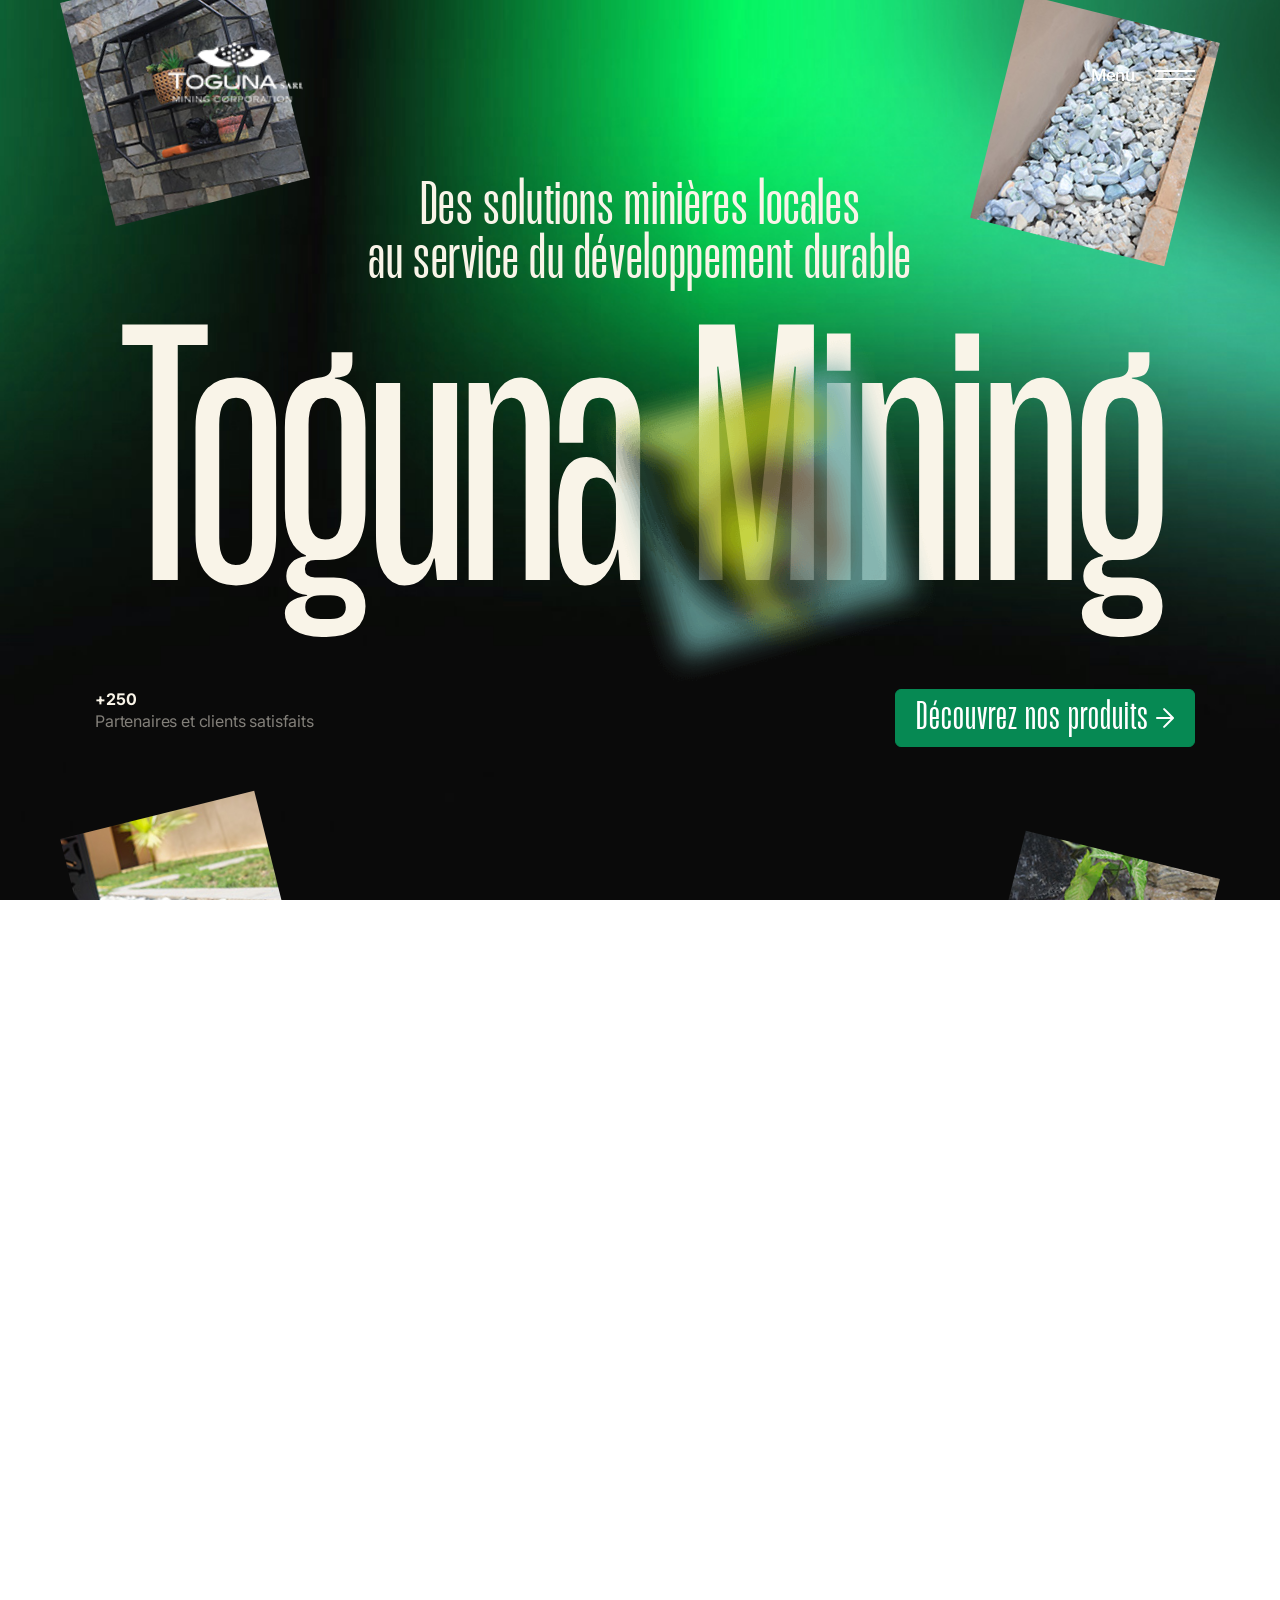
==== commit b0a069b7: "Lien TikTok vers le nouveau compte officiel @togunaminingofficiel Co-Authored-By: Claude Opus 4.8 <n" ====
--- a/index.html
+++ b/index.html
@@ -792,7 +792,7 @@
                             <div class="des-footer-bottom d-flex align-items-center justify-content-between">
                                 <span>TMC Mining & Produits</span>
                                 <div class="des-footer-bottom-social text-center">
-                                    <a href="https://www.tiktok.com/@togunamining?is_from_webapp=1&sender_device=pc" target="_blank">Tiktok</a>
+                                    <a href="https://www.tiktok.com/@togunaminingofficiel" target="_blank">Tiktok</a>
                                     <a href="https://www.instagram.com/mtoguna?utm_source=ig_web_button_share_sheet&igsh=NGUwOWZidGE3OXhu" target="_blank">Instagram</a>
                                     <a href="https://www.facebook.com/share/1GqZebvYbv/?mibextid=wwXIfr" target="_blank">Facebook</a>
                                     <a href="https://youtube.com/@togunamining-corp?si=p4G_PjlKexDzstfh" target="_blank">Youtube</a>
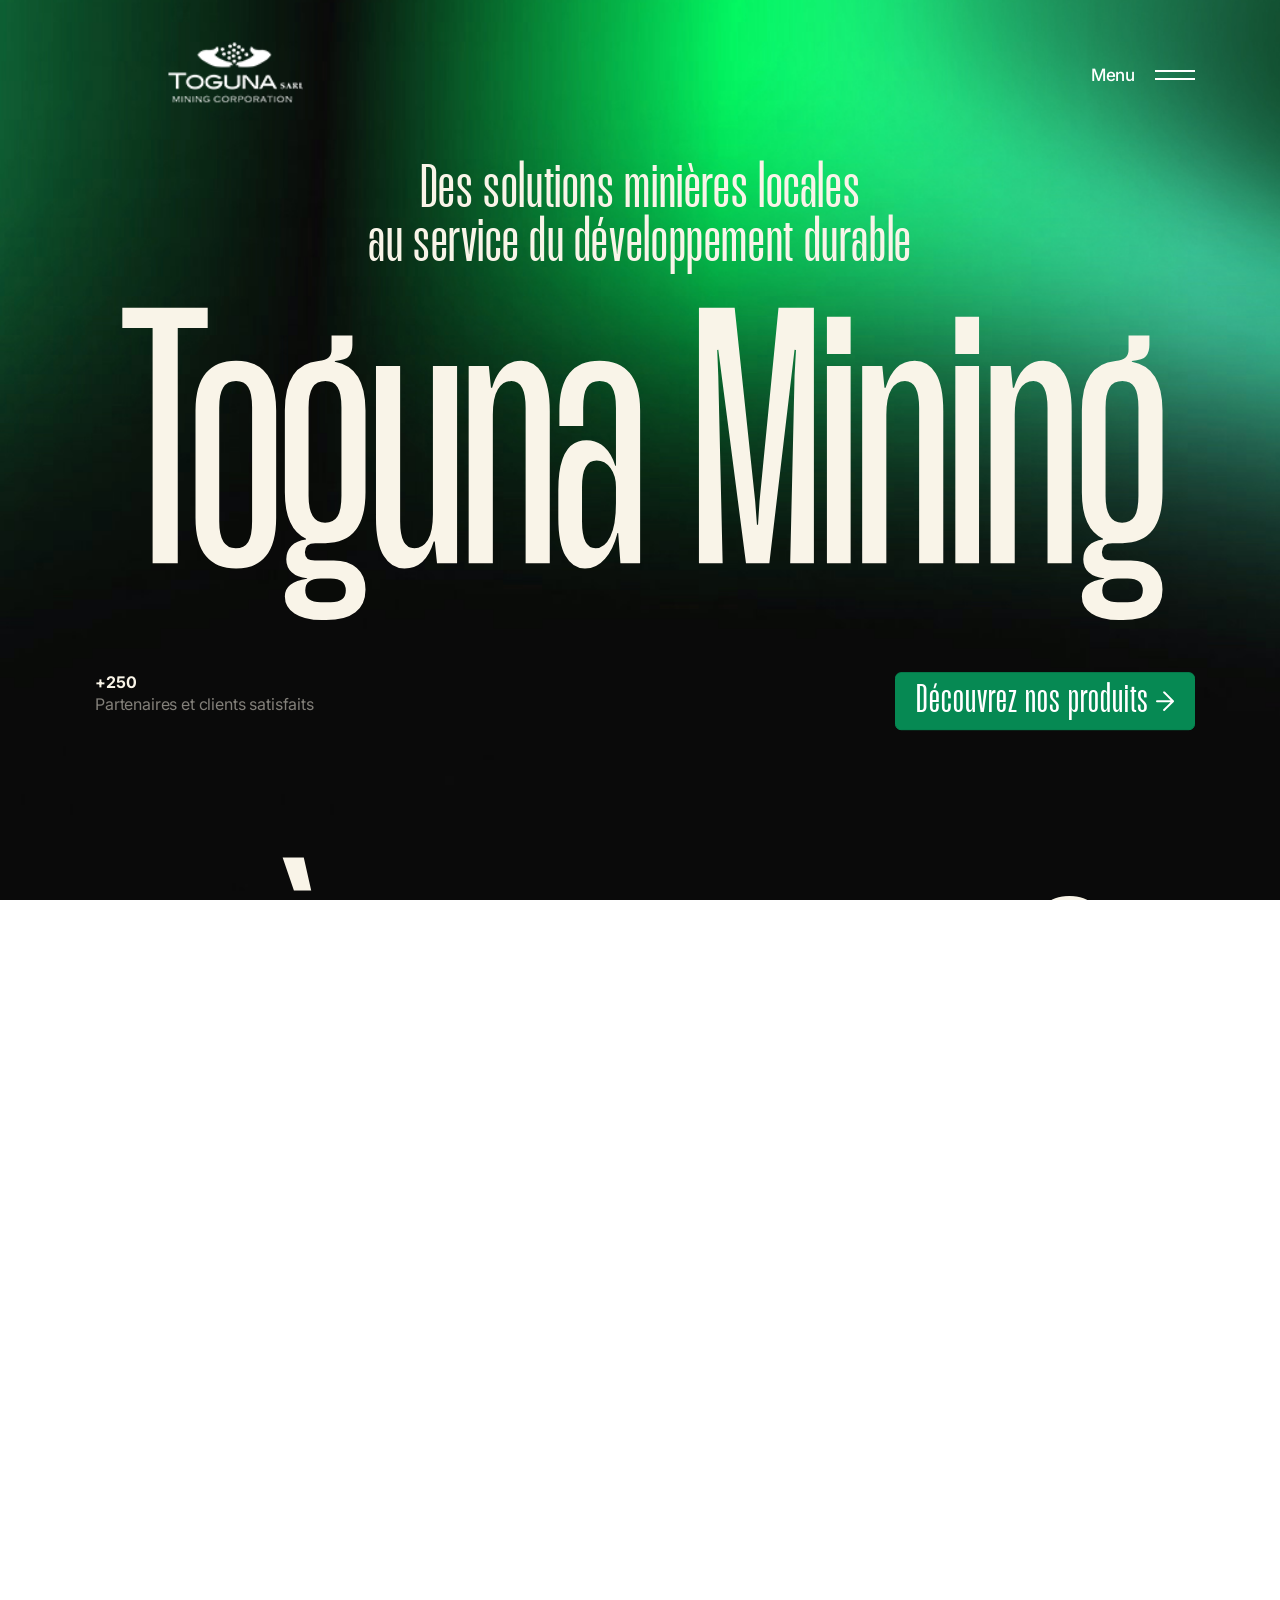
==== commit b103b16d: "Horaires mis a jour + email de contact unifie (tmc.vente@groupetoguna.com) - Contact : nouveaux hora" ====
--- a/index.html
+++ b/index.html
@@ -211,7 +211,7 @@
                     </div>
                     <div class="tp-offcanvas-2-right-info-item">
                         <label class="mb-10">Email</label>
-                        <a class="tp-line-white" href="mailto:groupetoguna@groupetoguna.com">groupetoguna@groupetoguna.com</a>
+                        <a class="tp-line-white" href="mailto:tmc.vente@groupetoguna.com">tmc.vente@groupetoguna.com</a>
                     </div>
                     <div class="tp-offcanvas-2-right-info-item">
                         <label class="mb-10">Adresse</label>
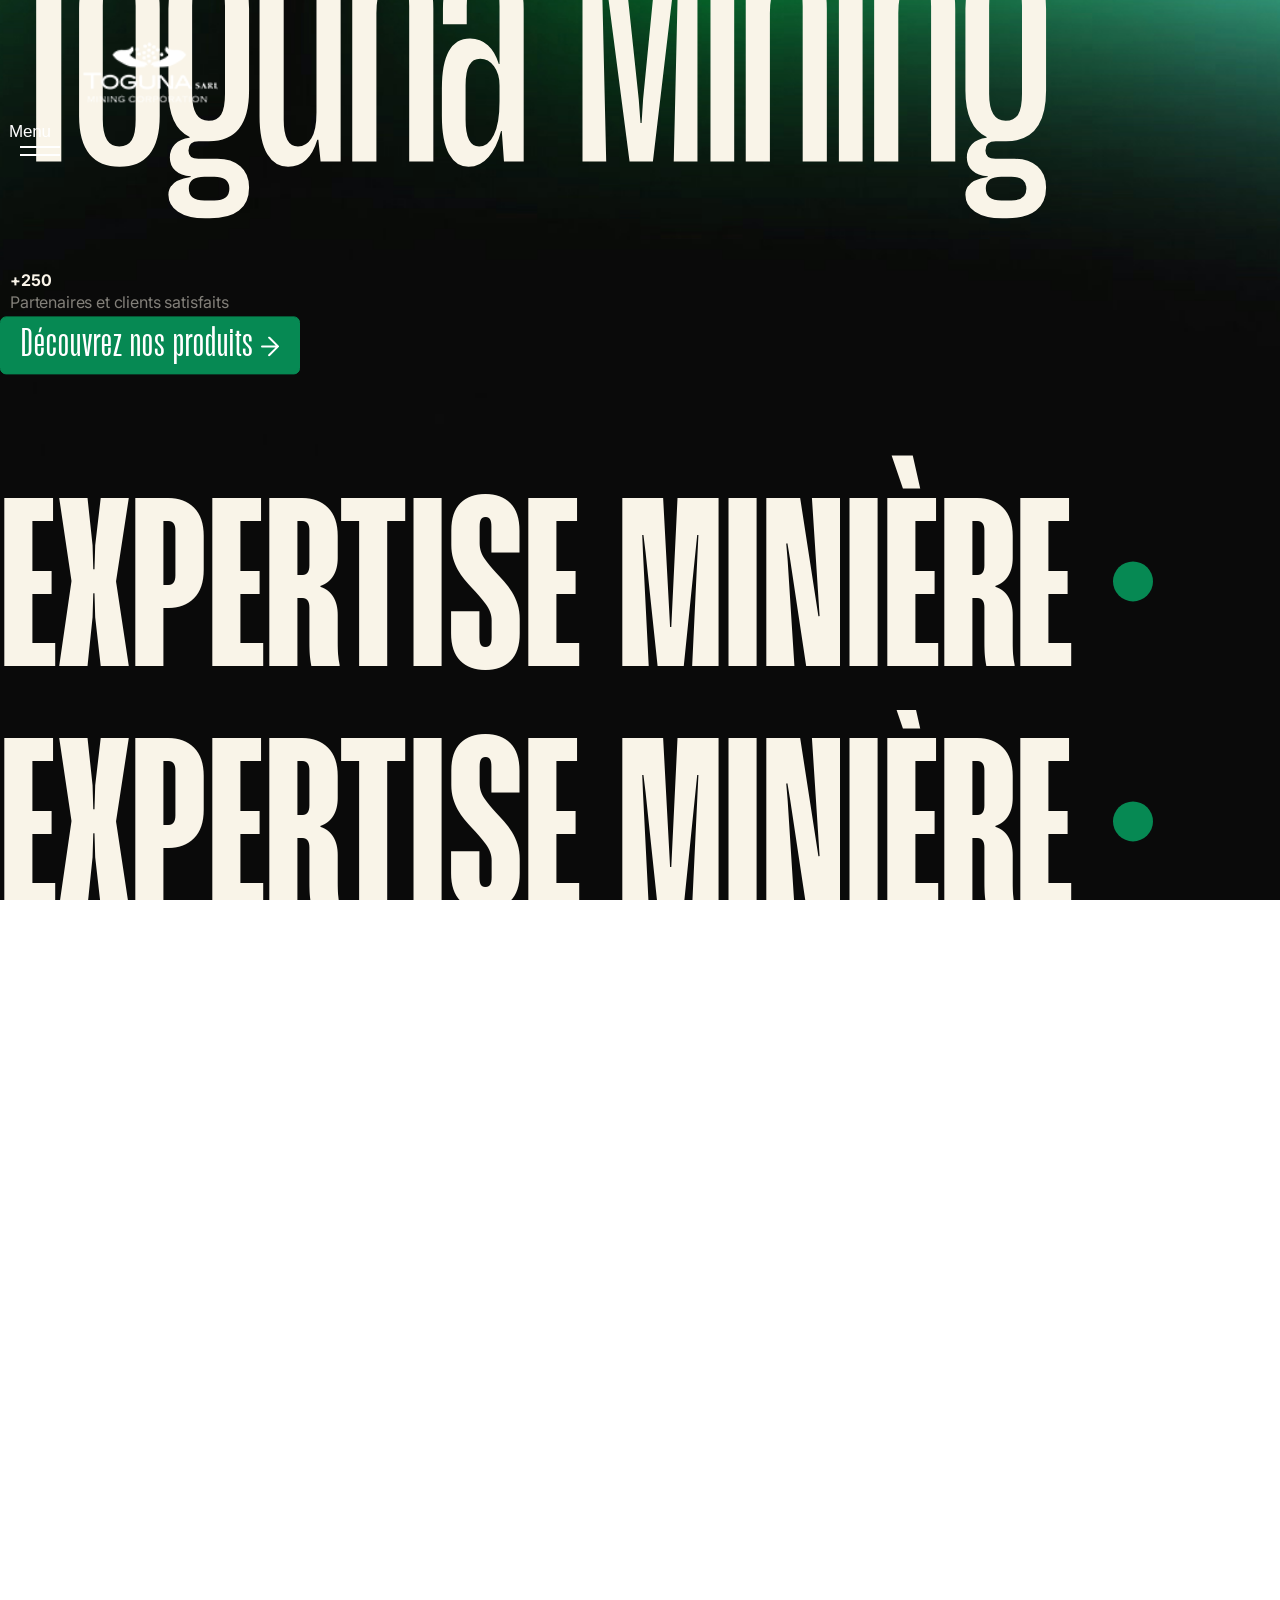
==== commit 19a8da5a: "Nettoyage : suppression de toutes les references template (agntix, envato, themezaa, rrdevs, faizen)" ====
--- a/index.html
+++ b/index.html
@@ -1,5 +1,5 @@
 <!doctype html>
-<html class="no-js agntix-light" lang="zxx">
+<html class="no-js toguna-light" lang="zxx">
 
 
 <head>
@@ -887,5 +887,4 @@
 </body>
 
 
-<!-- Mirrored from html.aqlova.com/agntix-prv/agntix/index-design-studio-light.html by HTTrack Website Copier/3.x [XR&CO'2014], Mon, 14 Jul 2025 08:55:12 GMT -->
 </html>
--- a/assets/css/main.css
+++ b/assets/css/main.css
@@ -1,6 +1,6 @@
 /*-----------------------------------------------------------------------------------
 
-    Template Name: Agntix - Digital Agency & Creative Portfolio HTML Template
+    Template Name: Toguna - Digital Agency & Creative Portfolio HTML Template
     Author: Theme_Pure
     Support: https://help.themepure.net/support/
     Description: Template
@@ -41064,1066 +41064,1066 @@
 /*----------------------------------------*/
 /*  10.7 Dark Css Start
 /*----------------------------------------*/
-.agntix-dark body {
+.toguna-dark body {
   background-color: #0E0F11;
 }
-.agntix-dark .tp-section-subtitle {
-  color: var(--tp-common-white);
-}
-.agntix-dark .tp-about-text p {
-  color: var(--tp-common-white);
-}
-.agntix-dark .tp-about-avater-info p {
+.toguna-dark .tp-section-subtitle {
+  color: var(--tp-common-white);
+}
+.toguna-dark .tp-about-text p {
+  color: var(--tp-common-white);
+}
+.toguna-dark .tp-about-avater-info p {
   color: rgba(255, 255, 255, 0.6);
 }
-.agntix-dark .tp-about-shape-1 img {
+.toguna-dark .tp-about-shape-1 img {
   filter: invert(1);
   opacity: 0.4;
 }
-.agntix-dark .tp-about-funcact-item span {
-  color: var(--tp-common-white);
-}
-.agntix-dark .tp-about-funcact-item p {
+.toguna-dark .tp-about-funcact-item span {
+  color: var(--tp-common-white);
+}
+.toguna-dark .tp-about-funcact-item p {
   color: rgba(255, 255, 255, 0.6);
 }
-.agntix-dark .tp-service-item {
+.toguna-dark .tp-service-item {
   background-color: #0e0f11;
   border-color: rgba(202, 202, 202, 0.4);
 }
-.agntix-dark .tp-service-number span {
-  color: var(--tp-common-white);
-}
-.agntix-dark .tp_text_invert > div {
+.toguna-dark .tp-service-number span {
+  color: var(--tp-common-white);
+}
+.toguna-dark .tp_text_invert > div {
   background-image: linear-gradient(to right, #fff 50%, #383C3E 50%);
 }
-.agntix-dark .tp-service-content p {
+.toguna-dark .tp-service-content p {
   color: rgba(255, 255, 255, 0.6);
 }
-.agntix-dark .tp-service-category span {
+.toguna-dark .tp-service-category span {
   color: var(--tp-common-white);
   border-color: rgba(255, 255, 255, 0.1);
 }
-.agntix-dark .tp-service-category span:hover {
+.toguna-dark .tp-service-category span:hover {
   color: var(--tp-common-black);
   background-color: var(--tp-common-white);
 }
-.agntix-dark .tp-project-title {
-  color: var(--tp-common-white);
-}
-.agntix-dark .tp-project-category span {
+.toguna-dark .tp-project-title {
+  color: var(--tp-common-white);
+}
+.toguna-dark .tp-project-category span {
   color: var(--tp-common-white);
   border-color: rgba(255, 255, 255, 0.1);
 }
-.agntix-dark .tp-project-category span:hover {
+.toguna-dark .tp-project-category span:hover {
   color: var(--tp-common-black);
   background-color: var(--tp-common-white);
 }
-.agntix-dark .tp-funfact-green-wrap {
+.toguna-dark .tp-funfact-green-wrap {
   border-color: #0E0F11;
 }
-.agntix-dark .tp-funfact-subtitle {
-  color: var(--tp-common-white);
-}
-.agntix-dark .tp-funfact-title {
-  color: var(--tp-common-white);
-}
-.agntix-dark .tp-funfact-number span i {
+.toguna-dark .tp-funfact-subtitle {
+  color: var(--tp-common-white);
+}
+.toguna-dark .tp-funfact-title {
+  color: var(--tp-common-white);
+}
+.toguna-dark .tp-funfact-number span i {
   -webkit-text-stroke: 6px #1A1B1E;
 }
-.agntix-dark .tp-section-title {
-  color: var(--tp-common-white);
-}
-.agntix-dark .tp-work-item {
+.toguna-dark .tp-section-title {
+  color: var(--tp-common-white);
+}
+.toguna-dark .tp-work-item {
   border-color: #0E0F11;
   background-color: #1A1B1E;
 }
-.agntix-dark .tp-work-title {
-  color: var(--tp-common-white);
-}
-.agntix-dark .tp-work-content p {
+.toguna-dark .tp-work-title {
+  color: var(--tp-common-white);
+}
+.toguna-dark .tp-work-content p {
   color: rgba(255, 255, 255, 0.6);
 }
-.agntix-dark .tp-award-item {
+.toguna-dark .tp-award-item {
   background: rgba(38, 37, 40, 0.9);
 }
-.agntix-dark .tp-about-avater-info {
+.toguna-dark .tp-about-avater-info {
   border-color: rgba(255, 255, 255, 0.1);
 }
-.agntix-dark .tp-header-3-style .tp-header-menu > nav > ul > li > a {
+.toguna-dark .tp-header-3-style .tp-header-menu > nav > ul > li > a {
   font-size: 16px;
   color: var(--tp-common-white);
 }
-.agntix-dark .tp-header-3-style .tp-header-dropdown nav ul li.has-dropdown::after {
-  color: var(--tp-common-white);
-}
-.agntix-dark .dgm-hero-bg {
+.toguna-dark .tp-header-3-style .tp-header-dropdown nav ul li.has-dropdown::after {
+  color: var(--tp-common-white);
+}
+.toguna-dark .dgm-hero-bg {
   inset: 0;
   filter: invert(1);
 }
-.agntix-dark .dgm-hero-social a span {
-  color: var(--tp-common-white);
-}
-.agntix-dark .dgm-hero-subtitle {
-  color: var(--tp-common-white);
-}
-.agntix-dark .dgm-hero-title {
-  color: var(--tp-common-white);
-}
-.agntix-dark .dgm-hero-social-text span {
-  color: var(--tp-common-white);
-}
-.agntix-dark .dgm-hero-funfact span {
-  color: var(--tp-common-white);
-}
-.agntix-dark .dgm-hero-funfact p {
-  color: var(--tp-common-white);
-}
-.agntix-dark .dgm-hero-content .tp-btn-black-square {
+.toguna-dark .dgm-hero-social a span {
+  color: var(--tp-common-white);
+}
+.toguna-dark .dgm-hero-subtitle {
+  color: var(--tp-common-white);
+}
+.toguna-dark .dgm-hero-title {
+  color: var(--tp-common-white);
+}
+.toguna-dark .dgm-hero-social-text span {
+  color: var(--tp-common-white);
+}
+.toguna-dark .dgm-hero-funfact span {
+  color: var(--tp-common-white);
+}
+.toguna-dark .dgm-hero-funfact p {
+  color: var(--tp-common-white);
+}
+.toguna-dark .dgm-hero-content .tp-btn-black-square {
   color: var(--tp-common-black);
   background-color: var(--tp-common-white);
 }
-.agntix-dark .dgm-hero-rotate-text span {
-  color: var(--tp-common-white);
-}
-.agntix-dark .dgm-hero-text-box {
+.toguna-dark .dgm-hero-rotate-text span {
+  color: var(--tp-common-white);
+}
+.toguna-dark .dgm-hero-text-box {
   filter: invert(1);
 }
-.agntix-dark .tp-section-title-grotesk {
-  color: var(--tp-common-white);
-}
-.agntix-dark .dgm-about-content p {
+.toguna-dark .tp-section-title-grotesk {
+  color: var(--tp-common-white);
+}
+.toguna-dark .dgm-about-content p {
   color: rgba(255, 255, 255, 0.6);
 }
-.agntix-dark .dgm-about-review h4 {
-  color: var(--tp-common-white);
-}
-.agntix-dark .dgm-about-review span {
-  color: var(--tp-common-white);
-}
-.agntix-dark .dgm-about-ratting h4 {
-  color: var(--tp-common-white);
-}
-.agntix-dark .dgm-about-review-box {
+.toguna-dark .dgm-about-review h4 {
+  color: var(--tp-common-white);
+}
+.toguna-dark .dgm-about-review span {
+  color: var(--tp-common-white);
+}
+.toguna-dark .dgm-about-ratting h4 {
+  color: var(--tp-common-white);
+}
+.toguna-dark .dgm-about-review-box {
   border-color: rgba(255, 255, 255, 0.1);
 }
-.agntix-dark .dgm-about-review::after {
+.toguna-dark .dgm-about-review::after {
   background-color: rgba(255, 255, 255, 0.1);
 }
-.agntix-dark .dgm-about-ratting-icon span {
+.toguna-dark .dgm-about-ratting-icon span {
   color: var(--tp-common-black);
   background-color: var(--tp-common-white);
 }
-.agntix-dark .dgm-step-title {
-  color: var(--tp-common-white);
-}
-.agntix-dark .dgm-step-title-sm {
-  color: var(--tp-common-white);
-}
-.agntix-dark .dgm-step-item p {
+.toguna-dark .dgm-step-title {
+  color: var(--tp-common-white);
+}
+.toguna-dark .dgm-step-title-sm {
+  color: var(--tp-common-white);
+}
+.toguna-dark .dgm-step-item p {
   color: rgba(255, 255, 255, 0.6);
 }
-.agntix-dark .dgm-hero-rotate-text span::after {
+.toguna-dark .dgm-hero-rotate-text span::after {
   background-color: var(--tp-common-white);
 }
-.agntix-dark .dgm-team-title-sm {
-  color: var(--tp-common-white);
-}
-.agntix-dark .dgm-team-content span {
+.toguna-dark .dgm-team-title-sm {
+  color: var(--tp-common-white);
+}
+.toguna-dark .dgm-team-content span {
   color: rgba(255, 255, 255, 0.6);
 }
-.agntix-dark .dgm-team-social a {
+.toguna-dark .dgm-team-social a {
   color: var(--tp-common-white);
   border: 1px solid rgba(255, 255, 255, 0.1);
 }
-.agntix-dark .dgm-team-social a:hover span {
-  color: var(--tp-common-black);
-}
-.agntix-dark .dgm-brand-item {
+.toguna-dark .dgm-team-social a:hover span {
+  color: var(--tp-common-black);
+}
+.toguna-dark .dgm-brand-item {
   border: 1px solid #1F1E24;
 }
-.agntix-dark .dgm-brand-item img {
+.toguna-dark .dgm-brand-item img {
   filter: invert(1);
 }
-.agntix-dark .dgm-hero-social-text span::after {
+.toguna-dark .dgm-hero-social-text span::after {
   background-color: rgba(255, 255, 255, 0.4);
 }
-.agntix-dark .dgm-testimonial-bg {
+.toguna-dark .dgm-testimonial-bg {
   filter: invert(1);
 }
-.agntix-dark .dgm-testimonial-title-box .tp-section-subtitle {
-  color: var(--tp-common-white);
-}
-.agntix-dark .dgm-testimonial-quote span {
-  color: var(--tp-common-white);
-}
-.agntix-dark .dgm-testimonial-text p {
-  color: var(--tp-common-white);
-}
-.agntix-dark .dgm-testimonial-author-name {
-  color: var(--tp-common-white);
-}
-.agntix-dark .dgm-testimonial-author-info span {
+.toguna-dark .dgm-testimonial-title-box .tp-section-subtitle {
+  color: var(--tp-common-white);
+}
+.toguna-dark .dgm-testimonial-quote span {
+  color: var(--tp-common-white);
+}
+.toguna-dark .dgm-testimonial-text p {
+  color: var(--tp-common-white);
+}
+.toguna-dark .dgm-testimonial-author-name {
+  color: var(--tp-common-white);
+}
+.toguna-dark .dgm-testimonial-author-info span {
   color: rgba(255, 255, 255, 0.6);
 }
-.agntix-dark .dgm-testimonial-dot .swiper-pagination-bullet {
+.toguna-dark .dgm-testimonial-dot .swiper-pagination-bullet {
   border: 1px solid rgba(255, 255, 255, 0.8);
 }
-.agntix-dark .dgm-testimonial-dot .swiper-pagination-bullet.swiper-pagination-bullet-active {
+.toguna-dark .dgm-testimonial-dot .swiper-pagination-bullet.swiper-pagination-bullet-active {
   background-color: var(--tp-common-white);
 }
-.agntix-dark .dgm-blog-main {
+.toguna-dark .dgm-blog-main {
   border-color: #1F1E24;
 }
-.agntix-dark .dgm-blog-item {
+.toguna-dark .dgm-blog-item {
   border-color: #1F1E24;
 }
-.agntix-dark .dgm-blog-category span {
+.toguna-dark .dgm-blog-category span {
   color: #effac0;
   background-color: rgba(239, 250, 192, 0.1);
 }
-.agntix-dark .dgm-blog-meta h4 {
-  color: var(--tp-common-white);
-}
-.agntix-dark .dgm-blog-meta span {
+.toguna-dark .dgm-blog-meta h4 {
+  color: var(--tp-common-white);
+}
+.toguna-dark .dgm-blog-meta span {
   color: rgba(255, 255, 255, 0.6);
 }
-.agntix-dark .dgm-blog-title-sm {
-  color: var(--tp-common-white);
-}
-.agntix-dark .dgm-footer-area {
+.toguna-dark .dgm-blog-title-sm {
+  color: var(--tp-common-white);
+}
+.toguna-dark .dgm-footer-area {
   background-color: rgba(255, 255, 255, 0.04);
 }
-.agntix-dark .tp-copyright-2-area {
+.toguna-dark .tp-copyright-2-area {
   background-color: rgba(255, 255, 255, 0.04);
 }
-.agntix-dark .tp-copyright-img {
+.toguna-dark .tp-copyright-img {
   filter: invert(1);
   opacity: 0.4;
 }
-.agntix-dark .ar-hero-title {
-  color: var(--tp-common-white);
-}
-.agntix-dark .ar-category-item span {
-  color: var(--tp-common-white);
-}
-.agntix-dark .ar-category-item a {
-  color: var(--tp-common-white);
-}
-.agntix-dark .ar-hero-bg {
+.toguna-dark .ar-hero-title {
+  color: var(--tp-common-white);
+}
+.toguna-dark .ar-category-item span {
+  color: var(--tp-common-white);
+}
+.toguna-dark .ar-category-item a {
+  color: var(--tp-common-white);
+}
+.toguna-dark .ar-hero-bg {
   border-left: 1px solid rgba(255, 255, 255, 0.08);
   border-right: 1px solid rgba(255, 255, 255, 0.08);
 }
-.agntix-dark .ar-hero-border {
+.toguna-dark .ar-hero-border {
   border-color: rgba(255, 255, 255, 0.08);
 }
-.agntix-dark .ar-category-item:not(:last-child)::after {
+.toguna-dark .ar-category-item:not(:last-child)::after {
   background-color: rgba(255, 255, 255, 0.1);
 }
-.agntix-dark .tp-section-title-clash-600 {
-  color: var(--tp-common-white);
-}
-.agntix-dark .ar-about-title-sm {
-  color: var(--tp-common-white);
-}
-.agntix-dark .tp-btn-black-solid {
+.toguna-dark .tp-section-title-clash-600 {
+  color: var(--tp-common-white);
+}
+.toguna-dark .ar-about-title-sm {
+  color: var(--tp-common-white);
+}
+.toguna-dark .tp-btn-black-solid {
   color: var(--tp-common-black);
   border: 1px solid transparent;
   background-color: var(--tp-common-white);
 }
-.agntix-dark .tp-btn-black-solid:hover {
+.toguna-dark .tp-btn-black-solid:hover {
   color: var(--tp-common-white);
   background-color: var(--tp-common-red-2);
   border-color: var(--tp-common-red-2);
 }
-.agntix-dark .ar-banner-shape img {
+.toguna-dark .ar-banner-shape img {
   filter: invert(1);
 }
-.agntix-dark .ar-about-content p {
+.toguna-dark .ar-about-content p {
   color: rgba(255, 255, 255, 0.6);
 }
-.agntix-dark .ar-about-exp-box {
+.toguna-dark .ar-about-exp-box {
   border: 1px solid rgba(255, 255, 255, 0.08);
   border-top: 4px solid var(--tp-common-red-2);
 }
-.agntix-dark .ar-project-category span {
-  color: var(--tp-common-white);
-}
-.agntix-dark .ar-project-category i {
-  color: var(--tp-common-white);
-}
-.agntix-dark .ar-project-item {
+.toguna-dark .ar-project-category span {
+  color: var(--tp-common-white);
+}
+.toguna-dark .ar-project-category i {
+  color: var(--tp-common-white);
+}
+.toguna-dark .ar-project-item {
   border-color: rgba(255, 255, 255, 0.2);
 }
-.agntix-dark .tp-btn-red-circle-text {
+.toguna-dark .tp-btn-red-circle-text {
   color: var(--tp-common-white);
   background-color: var(--tp-common-red-2);
   border: 1px solid var(--tp-common-red-2);
 }
-.agntix-dark .tp-btn-red-circle-icon {
+.toguna-dark .tp-btn-red-circle-icon {
   color: var(--tp-common-white);
   background-color: var(--tp-common-red-2);
   border: 1px solid var(--tp-common-red-2);
 }
-.agntix-dark .tp-btn-red-circle-box:hover .tp-btn-red-circle-text {
+.toguna-dark .tp-btn-red-circle-box:hover .tp-btn-red-circle-text {
   border-color: transparent;
 }
-.agntix-dark .tp-btn-red-circle-box:hover > :nth-child(1) {
+.toguna-dark .tp-btn-red-circle-box:hover > :nth-child(1) {
   border-color: transparent;
 }
-.agntix-dark .ar-funfact-item h4 {
-  color: var(--tp-common-white);
-}
-.agntix-dark .ar-funfact-item span {
-  color: var(--tp-common-white);
-}
-.agntix-dark .ar-testimonial-shape-1 {
+.toguna-dark .ar-funfact-item h4 {
+  color: var(--tp-common-white);
+}
+.toguna-dark .ar-funfact-item span {
+  color: var(--tp-common-white);
+}
+.toguna-dark .ar-testimonial-shape-1 {
   filter: invert(1);
 }
-.agntix-dark .ar-testimonial-item p {
-  color: var(--tp-common-white);
-}
-.agntix-dark .fraction-wrapper #paginations span {
-  color: var(--tp-common-white);
-}
-.agntix-dark .shop-slider-progress-bar {
+.toguna-dark .ar-testimonial-item p {
+  color: var(--tp-common-white);
+}
+.toguna-dark .fraction-wrapper #paginations span {
+  color: var(--tp-common-white);
+}
+.toguna-dark .shop-slider-progress-bar {
   background-color: rgba(255, 255, 255, 0.4);
 }
-.agntix-dark .ar-testimonial-arrow button {
+.toguna-dark .ar-testimonial-arrow button {
   color: var(--tp-common-white);
   border-color: rgba(255, 255, 255, 0.6);
 }
-.agntix-dark .ar-testimonial-arrow button:hover {
+.toguna-dark .ar-testimonial-arrow button:hover {
   border-color: transparent;
 }
-.agntix-dark .crp-text-slider-active.app-text-slider-color .swiper-wrapper .crp-text-slider-item span {
-  color: var(--tp-common-white);
-}
-.agntix-dark .crp-text-slider-active.app-text-slider-color .swiper-wrapper .crp-text-slider-item.stroke-text span {
+.toguna-dark .crp-text-slider-active.app-text-slider-color .swiper-wrapper .crp-text-slider-item span {
+  color: var(--tp-common-white);
+}
+.toguna-dark .crp-text-slider-active.app-text-slider-color .swiper-wrapper .crp-text-slider-item.stroke-text span {
   color: transparent;
   -webkit-text-stroke: 2px rgba(255, 255, 255, 0.9);
 }
-.agntix-dark .app-hero-round-shape {
+.toguna-dark .app-hero-round-shape {
   opacity: 0.1;
 }
-.agntix-dark .app-hero-btn-text p {
+.toguna-dark .app-hero-btn-text p {
   color: rgba(255, 255, 255, 0.6);
 }
-.agntix-dark .ar-award-shape-1 {
+.toguna-dark .ar-award-shape-1 {
   filter: invert(1);
 }
-.agntix-dark .ar-award-wrap {
+.toguna-dark .ar-award-wrap {
   border-left: 1px solid rgba(255, 255, 255, 0.08);
   border-right: 1px solid rgba(255, 255, 255, 0.08);
 }
-.agntix-dark .ar-award-year {
-  color: var(--tp-common-white);
-}
-.agntix-dark .ar-award-title {
-  color: var(--tp-common-white);
-}
-.agntix-dark .ar-award-icon svg {
-  color: var(--tp-common-white);
-}
-.agntix-dark .ar-award-category {
+.toguna-dark .ar-award-year {
+  color: var(--tp-common-white);
+}
+.toguna-dark .ar-award-title {
+  color: var(--tp-common-white);
+}
+.toguna-dark .ar-award-icon svg {
+  color: var(--tp-common-white);
+}
+.toguna-dark .ar-award-category {
   color: rgba(255, 255, 255, 0.6);
 }
-.agntix-dark .ar-award-item {
+.toguna-dark .ar-award-item {
   border-bottom: 1px solid rgba(255, 255, 255, 0.08);
 }
-.agntix-dark .ar-award-item:first-child {
+.toguna-dark .ar-award-item:first-child {
   border-top: 1px solid rgba(255, 255, 255, 0.08);
 }
-.agntix-dark .ar-brand-bg {
+.toguna-dark .ar-brand-bg {
   border-top: 1px solid rgba(255, 255, 255, 0.08);
   border-bottom: 1px solid rgba(255, 255, 255, 0.08);
 }
-.agntix-dark .ar-brand-item img {
+.toguna-dark .ar-brand-item img {
   filter: invert(1);
 }
-.agntix-dark .ar-blog-title-sm {
-  color: var(--tp-common-white);
-}
-.agntix-dark .ar-blog-meta {
+.toguna-dark .ar-blog-title-sm {
+  color: var(--tp-common-white);
+}
+.toguna-dark .ar-blog-meta {
   color: rgba(255, 255, 255, 0.6);
 }
-.agntix-dark .tp-header-8-border {
+.toguna-dark .tp-header-8-border {
   border-bottom: 1px solid rgba(252, 252, 252, 0.08);
 }
-.agntix-dark .app-brand-item {
+.toguna-dark .app-brand-item {
   border-right: 1px solid rgba(255, 255, 255, 0.1);
 }
-.agntix-dark .app-brand-item img {
+.toguna-dark .app-brand-item img {
   filter: invert(1);
 }
-.agntix-dark .tp-section-subtitle.border-bg.bg-color {
+.toguna-dark .tp-section-subtitle.border-bg.bg-color {
   background: var(--tp-common-black);
 }
-.agntix-dark .tp-section-title-phudu {
-  color: var(--tp-common-white);
-}
-.agntix-dark .app-feature-heading p {
+.toguna-dark .tp-section-title-phudu {
+  color: var(--tp-common-white);
+}
+.toguna-dark .app-feature-heading p {
   color: rgba(255, 255, 255, 0.6);
 }
-.agntix-dark .app-feature-item {
+.toguna-dark .app-feature-item {
   background-color: #1A1B1E;
 }
-.agntix-dark .app-feature-item-icon span {
-  color: var(--tp-common-white);
-}
-.agntix-dark .app-feature-title {
-  color: var(--tp-common-white);
-}
-.agntix-dark .app-feature-item-content p {
+.toguna-dark .app-feature-item-icon span {
+  color: var(--tp-common-white);
+}
+.toguna-dark .app-feature-title {
+  color: var(--tp-common-white);
+}
+.toguna-dark .app-feature-item-content p {
   color: rgba(255, 255, 255, 0.6);
 }
-.agntix-dark .app-feature-bottom p {
+.toguna-dark .app-feature-bottom p {
   color: rgba(255, 255, 255, 0.6);
 }
-.agntix-dark .app-feature-bottom p a {
-  color: var(--tp-common-white);
-}
-.agntix-dark .app-feature-2-bg .main-bg {
+.toguna-dark .app-feature-bottom p a {
+  color: var(--tp-common-white);
+}
+.toguna-dark .app-feature-2-bg .main-bg {
   opacity: 0.1;
 }
-.agntix-dark .app-feature-2-brd {
+.toguna-dark .app-feature-2-brd {
   background: rgba(255, 255, 255, 0.08);
 }
-.agntix-dark .app-feature-2-content-icon span {
+.toguna-dark .app-feature-2-content-icon span {
   filter: invert(1);
 }
-.agntix-dark .app-feature-2-content-icon p {
+.toguna-dark .app-feature-2-content-icon p {
   color: rgba(255, 255, 255, 0.6);
 }
-.agntix-dark .app-review-bg {
+.toguna-dark .app-review-bg {
   background: linear-gradient(265deg, rgba(208, 242, 240, 0.1) 16.29%, rgba(197, 224, 252, 0.1) 84.71%);
 }
-.agntix-dark .app-review-heading p {
+.toguna-dark .app-review-heading p {
   color: rgba(255, 255, 255, 0.6);
 }
-.agntix-dark .app-review-item-title {
-  color: var(--tp-common-white);
-}
-.agntix-dark .app-review-item-content p {
+.toguna-dark .app-review-item-title {
+  color: var(--tp-common-white);
+}
+.toguna-dark .app-review-item-content p {
   color: rgba(255, 255, 255, 0.6);
 }
-.agntix-dark .app-stack-item.dark-stack-color .app-stack-number {
+.toguna-dark .app-stack-item.dark-stack-color .app-stack-number {
   background: linear-gradient(0deg, rgba(33, 33, 45, 0.1) 13.2%, rgba(247, 247, 253, 0.1) 94.29%);
   background-clip: text;
   -webkit-background-clip: text;
   -webkit-text-fill-color: transparent;
 }
-.agntix-dark .app-stack-item.dark-stack-color .app-stack-title {
-  color: var(--tp-common-white);
-}
-.agntix-dark .app-stack-item.dark-stack-color .app-stack-content p {
+.toguna-dark .app-stack-item.dark-stack-color .app-stack-title {
+  color: var(--tp-common-white);
+}
+.toguna-dark .app-stack-item.dark-stack-color .app-stack-content p {
   color: rgba(255, 255, 255, 0.6);
 }
-.agntix-dark .app-stack-item.dark-stack-color .app-stack-content::before {
+.toguna-dark .app-stack-item.dark-stack-color .app-stack-content::before {
   background-color: rgba(255, 255, 255, 0.1);
 }
-.agntix-dark .app-stack-item.dark-stack-color .app-stack-content::after {
+.toguna-dark .app-stack-item.dark-stack-color .app-stack-content::after {
   background-color: var(--tp-common-white);
 }
-.agntix-dark .tp-gsap-bg {
+.toguna-dark .tp-gsap-bg {
   background-color: #1a1b1e;
 }
-.agntix-dark .app-price-store p b {
-  color: var(--tp-common-white);
-}
-.agntix-dark .app-price-tab-wrap .ai-price-tab ul {
+.toguna-dark .app-price-store p b {
+  color: var(--tp-common-white);
+}
+.toguna-dark .app-price-tab-wrap .ai-price-tab ul {
   background: #1a1b1e;
 }
-.agntix-dark .app-price-box {
+.toguna-dark .app-price-box {
   background: #1a1b1e;
 }
-.agntix-dark .app-price-tab-wrap .ai-price-tab ul li button.active {
-  color: var(--tp-common-black);
-}
-.agntix-dark .app-price-tab-wrap .ai-price-tab ul li button {
+.toguna-dark .app-price-tab-wrap .ai-price-tab ul li button.active {
+  color: var(--tp-common-black);
+}
+.toguna-dark .app-price-tab-wrap .ai-price-tab ul li button {
   color: rgba(255, 255, 255, 0.6);
 }
-.agntix-dark .app-price-tab-wrap .ai-price-tab #lineMarker {
+.toguna-dark .app-price-tab-wrap .ai-price-tab #lineMarker {
   background: var(--tp-common-white);
 }
-.agntix-dark .crp-price-item {
+.toguna-dark .crp-price-item {
   border: none;
   background: rgb(26, 27, 30);
 }
-.agntix-dark .app-price-box .crp-price-head span {
+.toguna-dark .app-price-box .crp-price-head span {
   color: var(--tp-common-white);
   border: 1px solid rgba(255, 255, 255, 0.06);
 }
-.agntix-dark .app-price-box .crp-price-head h4 {
-  color: var(--tp-common-white);
-}
-.agntix-dark .app-price-box .crp-price-head p {
+.toguna-dark .app-price-box .crp-price-head h4 {
+  color: var(--tp-common-white);
+}
+.toguna-dark .app-price-box .crp-price-head p {
   color: rgba(255, 255, 255, 0.6);
 }
-.agntix-dark .app-price-box .crp-price-head {
+.toguna-dark .app-price-box .crp-price-head {
   border-color: rgba(255, 255, 255, 0.06);
 }
-.agntix-dark .app-price-box .row [class*=col-]:not(:last-child) {
+.toguna-dark .app-price-box .row [class*=col-]:not(:last-child) {
   border-right: 1px solid rgba(255, 255, 255, 0.06);
 }
-.agntix-dark .app-price-box .crp-price-list ul li {
-  color: var(--tp-common-white);
-}
-.agntix-dark .app-price-box .crp-price-list ul li span {
+.toguna-dark .app-price-box .crp-price-list ul li {
+  color: var(--tp-common-white);
+}
+.toguna-dark .app-price-box .crp-price-list ul li span {
   filter: invert(1);
 }
-.agntix-dark .app-price-box .crp-price-head h4 i {
-  color: var(--tp-common-white);
-}
-.agntix-dark .app-price-box .crp-price-item.active {
+.toguna-dark .app-price-box .crp-price-head h4 i {
+  color: var(--tp-common-white);
+}
+.toguna-dark .app-price-box .crp-price-item.active {
   background: linear-gradient(265deg, rgba(208, 242, 240, 0.06) 16.29%, rgba(197, 224, 252, 0.06) 84.71%);
 }
-.agntix-dark .app-price-btn-box .animated-border-box .tp-btn-black-border {
+.toguna-dark .app-price-btn-box .animated-border-box .tp-btn-black-border {
   color: var(--tp-common-white);
   background: rgb(49, 50, 52);
 }
-.agntix-dark .app-testimonial-big-text h3 {
+.toguna-dark .app-testimonial-big-text h3 {
   background: linear-gradient(180deg, rgba(255, 255, 255, 0.1) 0%, rgba(255, 255, 255, 0) 100%);
   background-clip: text;
   -webkit-background-clip: text;
   -webkit-text-fill-color: transparent;
 }
-.agntix-dark .app-testimonial-review {
+.toguna-dark .app-testimonial-review {
   border: 1px solid #000;
   background: linear-gradient(180deg, rgba(0, 0, 0, 0.6) 0.96%, rgba(0, 0, 0, 0.6) 100%);
 }
-.agntix-dark .app-testimonial-review-content span {
-  color: var(--tp-common-white);
-}
-.agntix-dark .app-testimonial-review-content p {
+.toguna-dark .app-testimonial-review-content span {
+  color: var(--tp-common-white);
+}
+.toguna-dark .app-testimonial-review-content p {
   color: rgba(255, 255, 255, 0.6);
 }
-.agntix-dark .app-testimonial-item {
+.toguna-dark .app-testimonial-item {
   background: #1a1b1e;
 }
-.agntix-dark .app-testimonial-item-icon-title {
-  color: var(--tp-common-white);
-}
-.agntix-dark .app-testimonial-item-icon-content p {
+.toguna-dark .app-testimonial-item-icon-title {
+  color: var(--tp-common-white);
+}
+.toguna-dark .app-testimonial-item-icon-content p {
   color: rgba(255, 255, 255, 0.6);
 }
-.agntix-dark .app-testimonial-item-content p {
+.toguna-dark .app-testimonial-item-content p {
   color: rgba(255, 255, 255, 0.6);
 }
-.agntix-dark .app-testimonial-item-icon span {
+.toguna-dark .app-testimonial-item-icon span {
   border: 1px solid rgba(255, 255, 255, 0.08);
 }
-.agntix-dark .app-faq-wrap .ai-faq-accordion-wrap .accordion {
+.toguna-dark .app-faq-wrap .ai-faq-accordion-wrap .accordion {
   background: #1a1b1e;
 }
-.agntix-dark .app-faq-wrap .ai-faq-accordion-wrap .accordion .accordion-items .accordion-header .accordion-buttons {
-  color: var(--tp-common-white);
-}
-.agntix-dark .app-faq-wrap .ai-faq-accordion-wrap .accordion .accordion-items .accordion-body p {
+.toguna-dark .app-faq-wrap .ai-faq-accordion-wrap .accordion .accordion-items .accordion-header .accordion-buttons {
+  color: var(--tp-common-white);
+}
+.toguna-dark .app-faq-wrap .ai-faq-accordion-wrap .accordion .accordion-items .accordion-body p {
   color: rgba(255, 255, 255, 0.6);
 }
-.agntix-dark .app-faq-wrap .ai-faq-accordion-wrap .accordion .accordion-items:not(:last-child) {
+.toguna-dark .app-faq-wrap .ai-faq-accordion-wrap .accordion .accordion-items:not(:last-child) {
   border-bottom: 2px solid rgb(0, 0, 0);
 }
-.agntix-dark .app-cta-wrap {
+.toguna-dark .app-cta-wrap {
   background: #1a1b1e;
 }
-.agntix-dark .app-faq-wrap .ai-faq-accordion-wrap .accordion .accordion-items .accordion-header .accordion-buttons .accordion-icon {
+.toguna-dark .app-faq-wrap .ai-faq-accordion-wrap .accordion .accordion-items .accordion-header .accordion-buttons .accordion-icon {
   background-color: rgba(255, 255, 255, 0.1);
 }
-.agntix-dark .app-faq-wrap .ai-faq-accordion-wrap .accordion .accordion-items .accordion-header .accordion-buttons .accordion-icon::after, .agntix-dark .app-faq-wrap .ai-faq-accordion-wrap .accordion .accordion-items .accordion-header .accordion-buttons .accordion-icon::before {
+.toguna-dark .app-faq-wrap .ai-faq-accordion-wrap .accordion .accordion-items .accordion-header .accordion-buttons .accordion-icon::after, .toguna-dark .app-faq-wrap .ai-faq-accordion-wrap .accordion .accordion-items .accordion-header .accordion-buttons .accordion-icon::before {
   background-color: var(--tp-common-white);
 }
-.agntix-dark .app-cta-heading p {
+.toguna-dark .app-cta-heading p {
   color: rgba(255, 255, 255, 0.6);
 }
-.agntix-dark .app-footer-col-1 .dgm-footer-widget-paragraph p {
+.toguna-dark .app-footer-col-1 .dgm-footer-widget-paragraph p {
   color: rgba(255, 255, 255, 0.6);
 }
-.agntix-dark .app-footer-widget .dgm-footer-widget-title {
-  color: var(--tp-common-white);
-}
-.agntix-dark .app-footer-widget-info-title {
+.toguna-dark .app-footer-widget .dgm-footer-widget-title {
+  color: var(--tp-common-white);
+}
+.toguna-dark .app-footer-widget-info-title {
   color: rgba(255, 255, 255, 0.6);
 }
-.agntix-dark .app-footer-widget-info a {
-  color: var(--tp-common-white);
-}
-.agntix-dark .app-footer-widget .dgm-footer-widget-menu ul li a {
+.toguna-dark .app-footer-widget-info a {
+  color: var(--tp-common-white);
+}
+.toguna-dark .app-footer-widget .dgm-footer-widget-menu ul li a {
   color: rgba(255, 255, 255, 0.6);
 }
-.agntix-dark .app-footer-widget .dgm-footer-widget-menu ul li a:hover {
-  color: var(--tp-common-white);
-}
-.agntix-dark .app-footer-widget .dgm-footer-widget-paragraph.color-style p {
+.toguna-dark .app-footer-widget .dgm-footer-widget-menu ul li a:hover {
+  color: var(--tp-common-white);
+}
+.toguna-dark .app-footer-widget .dgm-footer-widget-paragraph.color-style p {
   color: rgba(255, 255, 255, 0.6);
 }
-.agntix-dark .app-copyright-text p {
+.toguna-dark .app-copyright-text p {
   color: rgba(255, 255, 255, 0.6);
 }
-.agntix-dark .app-copyright-text p a {
-  color: var(--tp-common-white);
-}
-.agntix-dark .app-price-store p span {
+.toguna-dark .app-copyright-text p a {
+  color: var(--tp-common-white);
+}
+.toguna-dark .app-price-store p span {
   filter: invert(1);
 }
-.agntix-dark .app-price-store p {
+.toguna-dark .app-price-store p {
   color: rgba(255, 255, 255, 0.6);
 }
-.agntix-dark .app-footer-rating {
+.toguna-dark .app-footer-rating {
   background: #1a1b1e;
 }
-.agntix-dark .app-footer-rating .app-hero-bottom-rating-point span {
-  color: var(--tp-common-white);
-}
-.agntix-dark .app-footer-rating .app-hero-bottom-rating-star a {
-  color: var(--tp-common-white);
-}
-.agntix-dark .app-footer-widget .dgm-footer-widget-input input {
+.toguna-dark .app-footer-rating .app-hero-bottom-rating-point span {
+  color: var(--tp-common-white);
+}
+.toguna-dark .app-footer-rating .app-hero-bottom-rating-star a {
+  color: var(--tp-common-white);
+}
+.toguna-dark .app-footer-widget .dgm-footer-widget-input input {
   background: #1a1b1e;
   color: var(--tp-common-white);
 }
-.agntix-dark .app-footer-widget .dgm-footer-widget-input input:focus {
+.toguna-dark .app-footer-widget .dgm-footer-widget-input input:focus {
   border-color: var(--tp-common-white);
 }
-.agntix-dark .app-copyright-text p a:hover {
+.toguna-dark .app-copyright-text p a:hover {
   border-bottom: 1px solid white;
 }
-.agntix-dark .tp-copyright-2-border.app-copyright-border {
+.toguna-dark .tp-copyright-2-border.app-copyright-border {
   border-color: rgba(255, 255, 255, 0.06);
 }
-.agntix-dark .app-feature-2-content .tp-section-subtitle.border-bg {
+.toguna-dark .app-feature-2-content .tp-section-subtitle.border-bg {
   border-color: rgba(0, 0, 0, 0.1);
 }
-.agntix-dark .it-hero-subtitle {
-  color: var(--tp-common-white);
-}
-.agntix-dark .it-hero-title {
-  color: var(--tp-common-white);
-}
-.agntix-dark .it-hero-content p {
+.toguna-dark .it-hero-subtitle {
+  color: var(--tp-common-white);
+}
+.toguna-dark .it-hero-title {
+  color: var(--tp-common-white);
+}
+.toguna-dark .it-hero-content p {
   color: rgba(255, 255, 255, 0.6);
 }
-.agntix-dark .tp-btn-black-radius.btn-blue-bg.btn-border {
+.toguna-dark .tp-btn-black-radius.btn-blue-bg.btn-border {
   color: var(--tp-common-white);
   border: 1px solid rgba(255, 255, 255, 0.1);
 }
-.agntix-dark .it-feature-shape-1 {
+.toguna-dark .it-feature-shape-1 {
   filter: invert(1);
 }
-.agntix-dark .it-hero-shape-2 {
+.toguna-dark .it-hero-shape-2 {
   filter: invert(1);
 }
-.agntix-dark .tp-section-subtitle-platform.platform-text-black {
-  color: var(--tp-common-white);
-}
-.agntix-dark .tp-section-title-platform.platform-text-black {
-  color: var(--tp-common-white);
-}
-.agntix-dark .it-feature-item::before {
+.toguna-dark .tp-section-subtitle-platform.platform-text-black {
+  color: var(--tp-common-white);
+}
+.toguna-dark .tp-section-title-platform.platform-text-black {
+  color: var(--tp-common-white);
+}
+.toguna-dark .it-feature-item::before {
   background: #1A1B1E;
 }
-.agntix-dark .it-feature-title {
-  color: var(--tp-common-white);
-}
-.agntix-dark .it-feature-content p {
+.toguna-dark .it-feature-title {
+  color: var(--tp-common-white);
+}
+.toguna-dark .it-feature-content p {
   color: rgba(255, 255, 255, 0.6);
 }
-.agntix-dark .it-feature-category span {
+.toguna-dark .it-feature-category span {
   color: rgba(255, 255, 255, 0.6);
   border: 1px solid rgba(255, 255, 255, 0.1);
 }
-.agntix-dark .it-feature-category span:hover {
+.toguna-dark .it-feature-category span:hover {
   color: rgba(0, 0, 0, 0.6);
 }
-.agntix-dark .it-feature-icon::before {
+.toguna-dark .it-feature-icon::before {
   opacity: 0.1;
 }
-.agntix-dark .it-about-title-box p {
+.toguna-dark .it-about-title-box p {
   color: rgba(255, 255, 255, 0.6);
 }
-.agntix-dark .it-about-shape-2 {
+.toguna-dark .it-about-shape-2 {
   filter: invert(1);
 }
-.agntix-dark .it-about-shape-1 {
+.toguna-dark .it-about-shape-1 {
   filter: invert(1);
 }
-.agntix-dark .it-project-item {
+.toguna-dark .it-project-item {
   background: #1A1B1E;
 }
-.agntix-dark .it-project-title {
-  color: var(--tp-common-white);
-}
-.agntix-dark .it-project-content span {
+.toguna-dark .it-project-title {
+  color: var(--tp-common-white);
+}
+.toguna-dark .it-project-content span {
   color: rgba(255, 255, 255, 0.6);
   border: 1px solid rgba(255, 255, 255, 0.1);
 }
-.agntix-dark .it-project-content span:hover {
+.toguna-dark .it-project-content span:hover {
   color: rgba(0, 0, 0, 0.6);
 }
-.agntix-dark .it-project-dots .swiper-pagination-bullet {
+.toguna-dark .it-project-dots .swiper-pagination-bullet {
   background: #1A1B1E;
 }
-.agntix-dark .it-project-dots .swiper-pagination-bullet.swiper-pagination-bullet-active {
+.toguna-dark .it-project-dots .swiper-pagination-bullet.swiper-pagination-bullet-active {
   opacity: 1;
   background: #7463FF;
 }
-.agntix-dark .it-testimonial-content img {
+.toguna-dark .it-testimonial-content img {
   filter: invert(1);
 }
-.agntix-dark .it-testimonial-content p {
+.toguna-dark .it-testimonial-content p {
   color: rgba(255, 255, 255, 0.6);
 }
-.agntix-dark .it-testimonial-content span {
-  color: var(--tp-common-white);
-}
-.agntix-dark .it-comparison-bg {
+.toguna-dark .it-testimonial-content span {
+  color: var(--tp-common-white);
+}
+.toguna-dark .it-comparison-bg {
   background: #1A1B1E;
 }
-.agntix-dark .it-comparison-logo {
+.toguna-dark .it-comparison-logo {
   border-bottom: 1px solid rgba(255, 255, 255, 0.1);
 }
-.agntix-dark .it-comparison-logo img {
+.toguna-dark .it-comparison-logo img {
   filter: invert(1);
 }
-.agntix-dark .it-comparison-content span {
+.toguna-dark .it-comparison-content span {
   color: rgba(255, 255, 255, 0.6);
 }
-.agntix-dark .it-comparison-content span i {
-  color: var(--tp-common-white);
-}
-.agntix-dark .it-comparison-item {
+.toguna-dark .it-comparison-content span i {
+  color: var(--tp-common-white);
+}
+.toguna-dark .it-comparison-item {
   border-right: 3px solid #0e0f11;
 }
-.agntix-dark .it-benifit-title {
-  color: var(--tp-common-white);
-}
-.agntix-dark .it-benifit-content p {
+.toguna-dark .it-benifit-title {
+  color: var(--tp-common-white);
+}
+.toguna-dark .it-benifit-content p {
   color: rgba(255, 255, 255, 0.6);
 }
-.agntix-dark .it-benifit-item {
+.toguna-dark .it-benifit-item {
   border-left: 1px solid rgba(255, 255, 255, 0.1);
 }
-.agntix-dark .it-benifit-title::before {
+.toguna-dark .it-benifit-title::before {
   background-color: var(--tp-common-white);
 }
-.agntix-dark .it-benifit-shape {
+.toguna-dark .it-benifit-shape {
   opacity: 0.1;
 }
-.agntix-dark .it-benifit-icon::after {
+.toguna-dark .it-benifit-icon::after {
   background-color: #0E0F11;
 }
-.agntix-dark .it-benifit-icon span {
-  color: var(--tp-common-white);
-}
-.agntix-dark .it-faq-shape-1 {
+.toguna-dark .it-benifit-icon span {
+  color: var(--tp-common-white);
+}
+.toguna-dark .it-faq-shape-1 {
   filter: invert(1);
 }
-.agntix-dark .it-faq-shape-2 {
+.toguna-dark .it-faq-shape-2 {
   filter: invert(1);
 }
-.agntix-dark .st-hero-title {
-  color: var(--tp-common-white);
-}
-.agntix-dark .st-hero-border .tp-border-line {
+.toguna-dark .st-hero-title {
+  color: var(--tp-common-white);
+}
+.toguna-dark .st-hero-border .tp-border-line {
   border-right: 1px solid rgba(255, 255, 255, 0.08);
 }
-.agntix-dark .st-hero-border .tp-border-line {
+.toguna-dark .st-hero-border .tp-border-line {
   border-right: 1px solid rgba(255, 255, 255, 0.08);
 }
-.agntix-dark .st-hero-bottom-right p {
+.toguna-dark .st-hero-bottom-right p {
   color: rgba(255, 255, 255, 0.6);
 }
-.agntix-dark .st-hero-user-content span {
+.toguna-dark .st-hero-user-content span {
   color: rgba(255, 255, 255, 0.6);
 }
-.agntix-dark .st-banner-text-bg .bg-shape {
+.toguna-dark .st-banner-text-bg .bg-shape {
   filter: invert(1);
 }
-.agntix-dark .st-brand-heading span {
-  color: var(--tp-common-white);
-}
-.agntix-dark .st-brand-border {
+.toguna-dark .st-brand-heading span {
+  color: var(--tp-common-white);
+}
+.toguna-dark .st-brand-border {
   border-bottom: 1px solid rgba(255, 255, 255, 0.15);
 }
-.agntix-dark .st-brand-border::after {
+.toguna-dark .st-brand-border::after {
   background-color: rgba(255, 255, 255, 0.15);
 }
-.agntix-dark .st-brand-item img {
+.toguna-dark .st-brand-item img {
   filter: invert(1);
 }
-.agntix-dark .st-about-title {
-  color: var(--tp-common-white);
-}
-.agntix-dark .st-about-card {
+.toguna-dark .st-about-title {
+  color: var(--tp-common-white);
+}
+.toguna-dark .st-about-card {
   background-color: #1A1B1E;
 }
-.agntix-dark .st-about-card-tag span {
+.toguna-dark .st-about-card-tag span {
   color: rgba(255, 255, 255, 0.6);
 }
-.agntix-dark .st-about-card-btn a {
+.toguna-dark .st-about-card-btn a {
   color: var(--tp-common-black);
   background-color: var(--tp-common-white);
 }
-.agntix-dark .st-about-card-bottom span {
-  color: var(--tp-common-white);
-}
-.agntix-dark .st-about-shape {
+.toguna-dark .st-about-card-bottom span {
+  color: var(--tp-common-white);
+}
+.toguna-dark .st-about-shape {
   filter: invert(1);
 }
-.agntix-dark .tp-section-title-playfair {
-  color: var(--tp-common-white);
-}
-.agntix-dark .tp-section-title-playfair span {
+.toguna-dark .tp-section-title-playfair {
+  color: var(--tp-common-white);
+}
+.toguna-dark .tp-section-title-playfair span {
   color: rgba(255, 255, 255, 0.6);
 }
-.agntix-dark .st-portfolio-item-title {
-  color: var(--tp-common-white);
-}
-.agntix-dark .st-portfolio-item-btn a {
-  color: var(--tp-common-white);
-}
-.agntix-dark .st-portfolio-item-content {
+.toguna-dark .st-portfolio-item-title {
+  color: var(--tp-common-white);
+}
+.toguna-dark .st-portfolio-item-btn a {
+  color: var(--tp-common-white);
+}
+.toguna-dark .st-portfolio-item-content {
   border-bottom: 1px solid rgba(255, 255, 255, 0.15);
 }
-.agntix-dark .st-testimonial-shape-1 {
+.toguna-dark .st-testimonial-shape-1 {
   filter: invert(1);
 }
-.agntix-dark .st-testimonial-bottom span {
+.toguna-dark .st-testimonial-bottom span {
   color: rgba(255, 255, 255, 0.6);
 }
-.agntix-dark .st-testimonial-bottom span a {
-  color: var(--tp-common-white);
-}
-.agntix-dark .st-testimonial-item {
+.toguna-dark .st-testimonial-bottom span a {
+  color: var(--tp-common-white);
+}
+.toguna-dark .st-testimonial-item {
   background: #1A1B1E;
 }
-.agntix-dark .st-testimonial-box {
+.toguna-dark .st-testimonial-box {
   background: var(--tp-common-brown);
   box-shadow: -10px 10px 60px 0px #0e0f11;
 }
-.agntix-dark .st-testimonial-item-quote img {
+.toguna-dark .st-testimonial-item-quote img {
   opacity: 0.1;
   filter: invert(1);
 }
-.agntix-dark .st-hero-shape {
+.toguna-dark .st-hero-shape {
   filter: invert(1);
 }
-.agntix-dark .st-testimonial-box-top i {
+.toguna-dark .st-testimonial-box-top i {
   color: rgba(255, 255, 255, 0.6);
 }
-.agntix-dark .st-testimonial-box-top {
+.toguna-dark .st-testimonial-box-top {
   border-bottom: 1px solid rgba(255, 255, 255, 0.15);
 }
-.agntix-dark .st-testimonial-box-content p {
-  color: var(--tp-common-white);
-}
-.agntix-dark .st-testimonial-box-rating {
-  color: var(--tp-common-white);
-}
-.agntix-dark .st-award-title {
-  color: var(--tp-common-white);
-}
-.agntix-dark .st-award-title span {
+.toguna-dark .st-testimonial-box-content p {
+  color: var(--tp-common-white);
+}
+.toguna-dark .st-testimonial-box-rating {
+  color: var(--tp-common-white);
+}
+.toguna-dark .st-award-title {
+  color: var(--tp-common-white);
+}
+.toguna-dark .st-award-title span {
   color: rgba(255, 255, 255, 0.4);
 }
-.agntix-dark .st-award-wrapper .ar-award-right-wrap .ar-award-item .ar-award-box-left .ar-award-title {
-  color: var(--tp-common-white);
-}
-.agntix-dark .st-award-wrapper .ar-award-right-wrap .ar-award-item .ar-award-box-right .ar-award-category {
+.toguna-dark .st-award-wrapper .ar-award-right-wrap .ar-award-item .ar-award-box-left .ar-award-title {
+  color: var(--tp-common-white);
+}
+.toguna-dark .st-award-wrapper .ar-award-right-wrap .ar-award-item .ar-award-box-right .ar-award-category {
   color: rgba(255, 255, 255, 0.6);
 }
-.agntix-dark .st-award-wrapper .ar-award-right-wrap .ar-award-item .ar-award-box-left .ar-award-year {
+.toguna-dark .st-award-wrapper .ar-award-right-wrap .ar-award-item .ar-award-box-left .ar-award-year {
   color: rgba(255, 255, 255, 0.6);
 }
-.agntix-dark .st-award-wrapper .ar-award-right-wrap .ar-award-item::after {
+.toguna-dark .st-award-wrapper .ar-award-right-wrap .ar-award-item::after {
   background-color: #1A1B1E;
 }
-.agntix-dark .st-choose-list ul li {
-  color: var(--tp-common-white);
-}
-.agntix-dark .st-choose-text-wrap p {
+.toguna-dark .st-choose-list ul li {
+  color: var(--tp-common-white);
+}
+.toguna-dark .st-choose-text-wrap p {
   color: rgba(255, 255, 255, 0.6);
 }
-.agntix-dark .st-choose-bg::after {
+.toguna-dark .st-choose-bg::after {
   background-color: #1A1B1E;
 }
-.agntix-dark .st-counter-wrapper {
+.toguna-dark .st-counter-wrapper {
   border-color: rgba(255, 255, 255, 0.15);
 }
-.agntix-dark .st-counter-wrapper .row [class*=col-]:not(:last-child) {
+.toguna-dark .st-counter-wrapper .row [class*=col-]:not(:last-child) {
   border-right: 1px solid rgba(255, 255, 255, 0.15);
 }
-.agntix-dark .st-counter-item h4 {
-  color: var(--tp-common-white);
-}
-.agntix-dark .st-counter-item span {
+.toguna-dark .st-counter-item h4 {
+  color: var(--tp-common-white);
+}
+.toguna-dark .st-counter-item span {
   color: rgba(255, 255, 255, 0.6);
 }
-.agntix-dark .st-counter-item::before {
+.toguna-dark .st-counter-item::before {
   background: linear-gradient(180deg, rgba(255, 255, 255, 0) 0%, rgba(255, 255, 255, 0.1) 100%);
 }
-.agntix-dark .st-blog-text p {
+.toguna-dark .st-blog-text p {
   color: rgba(255, 255, 255, 0.6);
 }
-.agntix-dark .st-blog-item-title {
-  color: var(--tp-common-white);
-}
-.agntix-dark .st-blog-item-tags span {
+.toguna-dark .st-blog-item-title {
+  color: var(--tp-common-white);
+}
+.toguna-dark .st-blog-item-tags span {
   color: var(--tp-common-white);
   border: 1px solid rgba(255, 255, 255, 0.15);
 }
-.agntix-dark .st-blog-item-tags-devide {
+.toguna-dark .st-blog-item-tags-devide {
   background: rgba(255, 255, 255, 0.15);
 }
-.agntix-dark .st-blog-item-tags p {
+.toguna-dark .st-blog-item-tags p {
   color: rgba(255, 255, 255, 0.6);
 }
-.agntix-dark .st-footer-widget-content p {
+.toguna-dark .st-footer-widget-content p {
   color: rgba(255, 255, 255, 0.6);
 }
-.agntix-dark .st-footer-widget-social-title {
-  color: var(--tp-common-white);
-}
-.agntix-dark .st-footer-widget-title {
-  color: var(--tp-common-white);
-}
-.agntix-dark .st-footer-widget-info-title a {
+.toguna-dark .st-footer-widget-social-title {
+  color: var(--tp-common-white);
+}
+.toguna-dark .st-footer-widget-title {
+  color: var(--tp-common-white);
+}
+.toguna-dark .st-footer-widget-info-title a {
   color: rgba(255, 255, 255, 0.6);
 }
-.agntix-dark .st-footer-widget-menu ul li a {
+.toguna-dark .st-footer-widget-menu ul li a {
   color: rgba(255, 255, 255, 0.6);
 }
-.agntix-dark .st-footer-top-icon span {
+.toguna-dark .st-footer-top-icon span {
   border-bottom: 7px solid var(--tp-common-white);
 }
-.agntix-dark .st-footer-top-border {
+.toguna-dark .st-footer-top-border {
   border-bottom: 1px solid rgba(255, 255, 255, 0.15);
 }
-.agntix-dark .st-copyright-sub {
+.toguna-dark .st-copyright-sub {
   color: rgba(255, 255, 255, 0.6);
 }
-.agntix-dark .st-copyright-title {
-  color: var(--tp-common-white);
-}
-.agntix-dark .st-copyright-title span {
+.toguna-dark .st-copyright-title {
+  color: var(--tp-common-white);
+}
+.toguna-dark .st-copyright-title span {
   color: var(--tp-common-black);
   background-color: var(--tp-common-white);
 }
-.agntix-dark .tp-btn-border-2.st {
+.toguna-dark .tp-btn-border-2.st {
   color: var(--tp-common-white);
   border-color: rgba(255, 255, 255, 0.15);
 }
-.agntix-dark .tp-btn-border-2.st:hover {
+.toguna-dark .tp-btn-border-2.st:hover {
   color: var(--tp-common-black);
   background-color: var(--tp-common-white);
 }
-.agntix-dark .st-cta-wrapper .tp-btn-border-2.st {
-  color: var(--tp-common-black);
-}
-.agntix-dark .st-hero-plain span {
+.toguna-dark .st-cta-wrapper .tp-btn-border-2.st {
+  color: var(--tp-common-black);
+}
+.toguna-dark .st-hero-plain span {
   background-color: rgba(255, 255, 255, 0.0901960784);
 }
-.agntix-dark .ar-about-us-4-title-box .ar-about-us-4-icon {
+.toguna-dark .ar-about-us-4-title-box .ar-about-us-4-icon {
   filter: invert(1);
 }
-.agntix-dark .ar-about-us-4-title-box.shape-color .ar-about-us-4-icon {
+.toguna-dark .ar-about-us-4-title-box.shape-color .ar-about-us-4-icon {
   filter: invert(0);
 }
-.agntix-dark .tp-service-4-bg-shape {
+.toguna-dark .tp-service-4-bg-shape {
   filter: invert(1);
 }
-.agntix-dark .tp-career-details-sidebar-btn a:hover {
+.toguna-dark .tp-career-details-sidebar-btn a:hover {
   background-color: #fff;
   color: var(--tp-common-black);
 }
-.agntix-dark .tp-team-details-input-content input, .agntix-dark .tp-team-details-input-content textarea {
+.toguna-dark .tp-team-details-input-content input, .toguna-dark .tp-team-details-input-content textarea {
   color: #F8F8FB;
 }
-.agntix-dark .tp-team-part-item-content p {
+.toguna-dark .tp-team-part-item-content p {
   color: rgba(255, 255, 255, 0.6);
 }
-.agntix-dark .tp-career-details-sidebar-item-icon span {
+.toguna-dark .tp-career-details-sidebar-item-icon span {
   filter: invert(1);
   background-color: rgba(255, 255, 255, 0.4);
 }
-.agntix-dark .tp-career-details-info-item span {
+.toguna-dark .tp-career-details-info-item span {
   color: rgba(255, 255, 255, 0.6);
 }
-.agntix-dark .tp-career-details-sidebar-item-content span {
+.toguna-dark .tp-career-details-sidebar-item-content span {
   color: rgba(255, 255, 255, 0.6);
 }
-.agntix-dark .breadcrumb__list span a:hover {
-  color: var(--tp-common-white);
-}
-
-.agntix-dark .tp-footer-style-6 .tp-footer-widget-title {
-  color: var(--tp-common-white);
-}
-.agntix-dark .tp-footer-style-6 .tp-footer-widget-info a {
-  color: var(--tp-common-white);
-}
-.agntix-dark .tp-footer-style-6 .tp-footer-widget-title-sm {
-  color: var(--tp-common-white);
-}
-.agntix-dark .tp-copyright-style-6 .tp-copyright-left span {
-  color: var(--tp-common-white);
-}
-.agntix-dark .tp-copyright-style-6 .tp-copyright-right a {
-  color: var(--tp-common-white);
-}
-.agntix-dark .tp-shop-category-item {
+.toguna-dark .breadcrumb__list span a:hover {
+  color: var(--tp-common-white);
+}
+
+.toguna-dark .tp-footer-style-6 .tp-footer-widget-title {
+  color: var(--tp-common-white);
+}
+.toguna-dark .tp-footer-style-6 .tp-footer-widget-info a {
+  color: var(--tp-common-white);
+}
+.toguna-dark .tp-footer-style-6 .tp-footer-widget-title-sm {
+  color: var(--tp-common-white);
+}
+.toguna-dark .tp-copyright-style-6 .tp-copyright-left span {
+  color: var(--tp-common-white);
+}
+.toguna-dark .tp-copyright-style-6 .tp-copyright-right a {
+  color: var(--tp-common-white);
+}
+.toguna-dark .tp-shop-category-item {
   border-color: #59493D;
 }
-.agntix-dark .tp-shop-category-item i {
+.toguna-dark .tp-shop-category-item i {
   color: rgba(255, 255, 255, 0.6);
 }
-.agntix-dark .tp-shop-category-item span {
+.toguna-dark .tp-shop-category-item span {
   color: rgba(255, 255, 255, 0.6);
 }
-.agntix-dark .tp-shop-category-item:hover {
+.toguna-dark .tp-shop-category-item:hover {
   background-color: #59493D;
 }
-.agntix-dark .tp-shop-category-item:hover i {
-  color: var(--tp-common-white);
-}
-.agntix-dark .tp-shop-category-item:hover span {
-  color: var(--tp-common-white);
-}
-.agntix-dark .shop-text-slider-active {
+.toguna-dark .tp-shop-category-item:hover i {
+  color: var(--tp-common-white);
+}
+.toguna-dark .tp-shop-category-item:hover span {
+  color: var(--tp-common-white);
+}
+.toguna-dark .shop-text-slider-active {
   border-bottom: 1px solid #59493D;
 }
-.agntix-dark .tp-hero-shop-title {
-  color: var(--tp-common-white);
-}
-.agntix-dark .tp-hero-shop-slider-subtitle {
-  color: var(--tp-common-white);
-}
-.agntix-dark .tp-hero-shop-slider-title {
-  color: var(--tp-common-white);
-}
-.agntix-dark .tp-hero-shop-btn .tp-btn-white-border.coffee-bg {
+.toguna-dark .tp-hero-shop-title {
+  color: var(--tp-common-white);
+}
+.toguna-dark .tp-hero-shop-slider-subtitle {
+  color: var(--tp-common-white);
+}
+.toguna-dark .tp-hero-shop-slider-title {
+  color: var(--tp-common-white);
+}
+.toguna-dark .tp-hero-shop-btn .tp-btn-white-border.coffee-bg {
   border-color: transparent;
   color: var(--tp-common-black);
   background-color: var(--tp-common-white);
 }
-.agntix-dark .tp-hero-shop-slider-nav-thumb img {
+.toguna-dark .tp-hero-shop-slider-nav-thumb img {
   border: 1px solid rgba(232, 224, 212, 0.1);
   background-color: transparent;
 }
-.agntix-dark .shop-text-slider-item {
+.toguna-dark .shop-text-slider-item {
   background-color: #453528;
 }
-.agntix-dark .tp-action-btn {
+.toguna-dark .tp-action-btn {
   color: #fff;
   background: #59493D;
 }
-.agntix-dark .tp-action-btn:hover {
+.toguna-dark .tp-action-btn:hover {
   background-color: #453528;
 }
-.agntix-dark .tp-shop-about-content p {
+.toguna-dark .tp-shop-about-content p {
   color: #fff;
 }
-.agntix-dark .tp-checkout-btn.border-style {
+.toguna-dark .tp-checkout-btn.border-style {
   font-weight: 500;
   font-size: 15px;
   color: #4d3d30;
@@ -42131,97 +42131,97 @@
   background-color: transparent;
   border: 1px solid rgba(77, 61, 48, 0.12);
 }
-.agntix-dark .tp-checkout-btn.border-style {
+.toguna-dark .tp-checkout-btn.border-style {
   color: #4d3d30;
   background-color: #e3ddd7;
   border: 1px solid transparent;
 }
-.agntix-dark .tp-checkout-btn.border-style:hover {
+.toguna-dark .tp-checkout-btn.border-style:hover {
   background-color: transparent;
   border-color: #e3ddd7;
 }
-.agntix-dark .tp-checkout-btn {
+.toguna-dark .tp-checkout-btn {
   color: #4d3d30;
   background-color: #e3ddd7;
   border: 1px solid transparent;
 }
-.agntix-dark .tp-checkout-btn:hover {
+.toguna-dark .tp-checkout-btn:hover {
   background-color: transparent;
   border-color: #e3ddd7;
   color: #e3ddd7;
 }
-.agntix-dark .tp-product-testimonial-ptb .app-testimonial-item {
+.toguna-dark .tp-product-testimonial-ptb .app-testimonial-item {
   background: #4d3d30;
 }
-.agntix-dark .tp-product-testimonial-ptb .app-testimonial-item-content p {
-  color: var(--tp-common-white);
-}
-.agntix-dark .tp-product-testimonial-user-name {
-  color: var(--tp-common-white);
-}
-.agntix-dark .tp-shop-feature-item p {
+.toguna-dark .tp-product-testimonial-ptb .app-testimonial-item-content p {
+  color: var(--tp-common-white);
+}
+.toguna-dark .tp-product-testimonial-user-name {
+  color: var(--tp-common-white);
+}
+.toguna-dark .tp-shop-feature-item p {
   color: rgba(255, 255, 255, 0.6);
 }
-.agntix-dark .tp-shop-feature-item span {
-  color: var(--tp-common-white);
-}
-.agntix-dark .tp-product-testimonial-user {
+.toguna-dark .tp-shop-feature-item span {
+  color: var(--tp-common-white);
+}
+.toguna-dark .tp-product-testimonial-user {
   border: 1px solid #59493D;
 }
-.agntix-dark .tp-shop-feature-item h4 {
-  color: var(--tp-common-white);
-}
-.agntix-dark .tp-product-testimonial-title {
-  color: var(--tp-common-white);
-}
-.agntix-dark .tp-shop-newsletter-content p {
+.toguna-dark .tp-shop-feature-item h4 {
+  color: var(--tp-common-white);
+}
+.toguna-dark .tp-product-testimonial-title {
+  color: var(--tp-common-white);
+}
+.toguna-dark .tp-shop-newsletter-content p {
   color: rgba(255, 255, 255, 0.6);
 }
-.agntix-dark .tp-shop-newsletter-content span {
-  color: var(--tp-common-white);
-}
-.agntix-dark .tp-header-shop-menu > nav > ul > li > a {
+.toguna-dark .tp-shop-newsletter-content span {
+  color: var(--tp-common-white);
+}
+.toguna-dark .tp-header-shop-menu > nav > ul > li > a {
   color: #4d3d30;
   border-right: 1px solid rgba(77, 61, 48, 0.2);
 }
-.agntix-dark .tp-shop-section-title.fs-100 {
-  color: var(--tp-common-white);
-}
-.agntix-dark .tp-product-instagram-heading p {
+.toguna-dark .tp-shop-section-title.fs-100 {
+  color: var(--tp-common-white);
+}
+.toguna-dark .tp-product-instagram-heading p {
   color: rgba(255, 255, 255, 0.6);
 }
-.agntix-dark .tp-shop-about-circle-text {
+.toguna-dark .tp-shop-about-circle-text {
   filter: invert(1);
 }
-.agntix-dark .shop-text-slider-item span {
-  color: var(--tp-common-white);
-}
-.agntix-dark .tp-hero-shop-slider-nav-thumb.slick-current img {
+.toguna-dark .shop-text-slider-item span {
+  color: var(--tp-common-white);
+}
+.toguna-dark .tp-hero-shop-slider-nav-thumb.slick-current img {
   border-color: #59493D;
   background-color: #59493D;
 }
-.agntix-dark .ar-about-us-4-title {
-  color: var(--tp-common-white);
-}
-.agntix-dark .ar-about-us-4-title-box p {
+.toguna-dark .ar-about-us-4-title {
+  color: var(--tp-common-white);
+}
+.toguna-dark .ar-about-us-4-title-box p {
   color: rgba(249, 244, 232, 0.6);
 }
-.agntix-dark .ar-about-us-4-text-title {
-  color: var(--tp-common-white);
-}
-.agntix-dark .creative-service-subtitle-box .tp-section-subtitle.fs-17.pre-circle::before {
+.toguna-dark .ar-about-us-4-text-title {
+  color: var(--tp-common-white);
+}
+.toguna-dark .creative-service-subtitle-box .tp-section-subtitle.fs-17.pre-circle::before {
   background-color: var(--tp-common-red-3);
 }
-.agntix-dark .creative-service-top-content p {
-  color: var(--tp-common-white);
-}
-.agntix-dark .creative-service-item.about-us-4 .creative-service-content > span {
-  color: var(--tp-common-white);
-}
-.agntix-dark .creative-service-title {
-  color: var(--tp-common-black);
-}
-.agntix-dark .creative-service-item.about-us-4 .creative-service-title a {
+.toguna-dark .creative-service-top-content p {
+  color: var(--tp-common-white);
+}
+.toguna-dark .creative-service-item.about-us-4 .creative-service-content > span {
+  color: var(--tp-common-white);
+}
+.toguna-dark .creative-service-title {
+  color: var(--tp-common-black);
+}
+.toguna-dark .creative-service-item.about-us-4 .creative-service-title a {
   background: linear-gradient(#FF5722, #FF5722) left no-repeat, #ffffff;
   background-size: auto, auto;
   background-clip: border-box, border-box;
@@ -42229,791 +42229,791 @@
   background-clip: text;
   -webkit-background-clip: text;
 }
-.agntix-dark .creative-service-item.about-us-4 .creative-service-link a {
+.toguna-dark .creative-service-item.about-us-4 .creative-service-link a {
   color: var(--tp-common-white);
   border: 1px solid rgba(255, 255, 255, 0.1);
 }
-.agntix-dark .creative-service-item.about-us-4 .creative-service-category span {
+.toguna-dark .creative-service-item.about-us-4 .creative-service-category span {
   color: rgba(255, 255, 255, 0.6);
 }
-.agntix-dark .creative-service-item.about-us-4 .creative-service-category span::before {
+.toguna-dark .creative-service-item.about-us-4 .creative-service-category span::before {
   background-color: rgba(255, 255, 255, 0.6);
 }
-.agntix-dark .tp-about-us-2-text p {
+.toguna-dark .tp-about-us-2-text p {
   color: rgba(249, 244, 232, 0.6);
 }
-.agntix-dark .tp-about-us-2-wrap {
+.toguna-dark .tp-about-us-2-wrap {
   border: 1px solid rgba(255, 248, 232, 0.06);
 }
-.agntix-dark .tp-about-us-2-line img {
+.toguna-dark .tp-about-us-2-line img {
   filter: invert(1);
 }
-.agntix-dark .tp-about-us-2-wrap::after {
+.toguna-dark .tp-about-us-2-wrap::after {
   background-color: rgba(255, 248, 232, 0.06);
 }
-.agntix-dark .tp-about-us-2-text p::before {
+.toguna-dark .tp-about-us-2-text p::before {
   background-color: #999da6;
 }
-.agntix-dark .tp-about-us-2-btn a {
+.toguna-dark .tp-about-us-2-btn a {
   color: rgba(255, 255, 255, 0.7);
   border: 1px solid rgba(255, 248, 232, 0.06);
 }
-.agntix-dark .tp-about-us-2-btn a:hover {
+.toguna-dark .tp-about-us-2-btn a:hover {
   background: var(--tp-common-white);
   color: var(--tp-common-black);
   border-color: var(--tp-common-white);
 }
-.agntix-dark .tp-about-us-2-text-title {
+.toguna-dark .tp-about-us-2-text-title {
   color: rgba(255, 255, 255, 0.7);
   border: 1px solid rgba(255, 248, 232, 0.06);
 }
-.agntix-dark .tp-section-subtitle-clash.clash-subtitle-pos.about-us-2 {
-  color: var(--tp-common-white);
-}
-.agntix-dark .tp-about-us-2-thumb-shape img {
+.toguna-dark .tp-section-subtitle-clash.clash-subtitle-pos.about-us-2 {
+  color: var(--tp-common-white);
+}
+.toguna-dark .tp-about-us-2-thumb-shape img {
   filter: invert(1);
 }
-.agntix-dark .tp-about-us-2-right-shape img {
+.toguna-dark .tp-about-us-2-right-shape img {
   filter: invert(1);
 }
-.agntix-dark .studio-about-content.about-us-2 p {
+.toguna-dark .studio-about-content.about-us-2 p {
   color: #bfbfc0;
 }
-.agntix-dark .tp-btn-red-border.about-us-2 {
-  color: var(--tp-common-white);
-}
-.agntix-dark .studio-service-dark .tp-award-item {
+.toguna-dark .tp-btn-red-border.about-us-2 {
+  color: var(--tp-common-white);
+}
+.toguna-dark .studio-service-dark .tp-award-item {
   background-color: transparent;
 }
-.agntix-dark .tp-career-title {
-  color: var(--tp-common-white);
-}
-.agntix-dark .tp-career-btn .st-hero-btn a {
+.toguna-dark .tp-career-title {
+  color: var(--tp-common-white);
+}
+.toguna-dark .tp-career-btn .st-hero-btn a {
   border: 1px solid #0E0F11;
   background-color: #1A1B1E;
   color: var(--tp-common-white);
 }
-.agntix-dark .tp-career-btn .st-hero-btn a .st-hero-btn-text {
-  color: var(--tp-common-white);
-}
-.agntix-dark .tp-benefit-item-title {
-  color: var(--tp-common-white);
-}
-.agntix-dark .tp-benefit-item.tp-benefit-borber-bottom {
+.toguna-dark .tp-career-btn .st-hero-btn a .st-hero-btn-text {
+  color: var(--tp-common-white);
+}
+.toguna-dark .tp-benefit-item-title {
+  color: var(--tp-common-white);
+}
+.toguna-dark .tp-benefit-item.tp-benefit-borber-bottom {
   border-bottom: 1px solid rgba(255, 255, 255, 0.1);
 }
-.agntix-dark .tp-benefit-item {
+.toguna-dark .tp-benefit-item {
   border-right: 1px solid rgba(255, 255, 255, 0.1);
 }
-.agntix-dark .tp-career-opening-heading span {
+.toguna-dark .tp-career-opening-heading span {
   color: rgba(255, 255, 255, 0.6);
 }
-.agntix-dark .tp-career-opening-title-name {
-  color: var(--tp-common-white);
-}
-.agntix-dark .tp-career-opening-role span {
+.toguna-dark .tp-career-opening-title-name {
+  color: var(--tp-common-white);
+}
+.toguna-dark .tp-career-opening-role span {
   color: rgba(255, 255, 255, 0.6);
 }
-.agntix-dark .tp-career-opening-Type span {
+.toguna-dark .tp-career-opening-Type span {
   color: rgba(255, 255, 255, 0.6);
 }
-.agntix-dark .tp-career-opening-item {
+.toguna-dark .tp-career-opening-item {
   border-bottom: 1px solid rgba(255, 255, 255, 0.1);
 }
-.agntix-dark .pp-service-2-banner-text p, .agntix-dark .pp-service-2-banner-text a {
-  color: var(--tp-common-white);
-}
-.agntix-dark .tp-service-4-title {
-  color: var(--tp-common-white);
-}
-.agntix-dark .tp-service-4-text p {
+.toguna-dark .pp-service-2-banner-text p, .toguna-dark .pp-service-2-banner-text a {
+  color: var(--tp-common-white);
+}
+.toguna-dark .tp-service-4-title {
+  color: var(--tp-common-white);
+}
+.toguna-dark .tp-service-4-text p {
   color: #c6c6c6;
 }
-.agntix-dark .tp-service-4-banner-breadcrumb span {
-  color: var(--tp-common-white);
-}
-.agntix-dark .tp-service-4-banner-breadcrumb span a {
+.toguna-dark .tp-service-4-banner-breadcrumb span {
+  color: var(--tp-common-white);
+}
+.toguna-dark .tp-service-4-banner-breadcrumb span a {
   color: #c6c6c6;
 }
-.agntix-dark .tp-service-4-banner-breadcrumb span:not(:last-of-type)::after {
+.toguna-dark .tp-service-4-banner-breadcrumb span:not(:last-of-type)::after {
   background: #c6c6c6;
 }
-.agntix-dark .tp-service-4-border {
+.toguna-dark .tp-service-4-border {
   border-bottom: 1px solid rgba(34, 34, 34, 0.79);
 }
-.agntix-dark .tp-service-4-solution-subtitle p {
+.toguna-dark .tp-service-4-solution-subtitle p {
   border: 1px solid rgba(34, 34, 34, 0.79);
   color: var(--tp-common-white);
 }
-.agntix-dark .tp-service-4-solution-subtitle p::before {
+.toguna-dark .tp-service-4-solution-subtitle p::before {
   background-color: var(--tp-common-white);
 }
-.agntix-dark .tp-service-4-solution-title {
-  color: var(--tp-common-white);
-}
-.agntix-dark .tp-service-4-solution-item-title {
-  color: var(--tp-common-white);
-}
-.agntix-dark .tp-service-4-solution-item-content p {
+.toguna-dark .tp-service-4-solution-title {
+  color: var(--tp-common-white);
+}
+.toguna-dark .tp-service-4-solution-item-title {
+  color: var(--tp-common-white);
+}
+.toguna-dark .tp-service-4-solution-item-content p {
   color: rgba(255, 255, 255, 0.7);
 }
-.agntix-dark .tp-service-4-solution-item-btn a {
-  color: var(--tp-common-white);
-}
-.agntix-dark .tp-service-4-solution-item {
+.toguna-dark .tp-service-4-solution-item-btn a {
+  color: var(--tp-common-white);
+}
+.toguna-dark .tp-service-4-solution-item {
   border: 1px solid rgba(255, 255, 255, 0.1);
 }
-.agntix-dark .tp-service-4-solution-item-icon span {
-  color: var(--tp-common-white);
-}
-.agntix-dark .tp-service-4-price-shape {
+.toguna-dark .tp-service-4-solution-item-icon span {
+  color: var(--tp-common-white);
+}
+.toguna-dark .tp-service-4-price-shape {
   filter: invert(1);
 }
-.agntix-dark .service-4-price {
+.toguna-dark .service-4-price {
   background: #282a2e !important;
 }
-.agntix-dark .service-4-price .crp-price-item {
+.toguna-dark .service-4-price .crp-price-item {
   background: transparent;
 }
-.agntix-dark .tp-section-subtitle {
-  color: var(--tp-common-white);
-}
-.agntix-dark .tp-service-4-process-list p {
-  color: var(--tp-common-white);
-}
-.agntix-dark .tp-service-4-process-list span {
+.toguna-dark .tp-section-subtitle {
+  color: var(--tp-common-white);
+}
+.toguna-dark .tp-service-4-process-list p {
+  color: var(--tp-common-white);
+}
+.toguna-dark .tp-service-4-process-list span {
   color: var(--tp-common-white);
   border: 1px solid rgba(255, 255, 255, 0.08);
 }
-.agntix-dark .tp-service-4-process-list:not(:last-child) span::before {
+.toguna-dark .tp-service-4-process-list:not(:last-child) span::before {
   background-color: rgba(255, 255, 255, 0.08);
 }
-.agntix-dark .tp-service-4-process-wrapper p {
+.toguna-dark .tp-service-4-process-wrapper p {
   color: rgba(255, 255, 255, 0.7);
 }
-.agntix-dark .tp-service-5-text p {
+.toguna-dark .tp-service-5-text p {
   color: rgba(255, 255, 255, 0.6);
 }
-.agntix-dark .tp-service-5-list ul li {
-  color: var(--tp-common-white);
-}
-.agntix-dark .tp-benefits-heading p {
+.toguna-dark .tp-service-5-list ul li {
+  color: var(--tp-common-white);
+}
+.toguna-dark .tp-benefits-heading p {
   color: rgba(255, 255, 255, 0.7);
 }
-.agntix-dark .tp-service-5-price-item-title {
-  color: var(--tp-common-white);
-}
-.agntix-dark .tp-service-5-price-item-list ul li {
+.toguna-dark .tp-service-5-price-item-title {
+  color: var(--tp-common-white);
+}
+.toguna-dark .tp-service-5-price-item-list ul li {
   color: rgba(255, 255, 255, 0.7);
 }
-.agntix-dark .tp-service-5-price-item-list ul li span {
+.toguna-dark .tp-service-5-price-item-list ul li span {
   color: rgba(255, 255, 255, 0.7);
 }
-.agntix-dark .tp-service-5-price-item-head h4 {
-  color: var(--tp-common-white);
-}
-.agntix-dark .tp-service-5-price-item {
+.toguna-dark .tp-service-5-price-item-head h4 {
+  color: var(--tp-common-white);
+}
+.toguna-dark .tp-service-5-price-item {
   border-top: 1px solid rgba(255, 255, 255, 0.08);
 }
-.agntix-dark .tp-career-details-subtitle {
-  color: var(--tp-common-white);
-}
-.agntix-dark .tp-career-details-title {
-  color: var(--tp-common-white);
-}
-.agntix-dark .tp-career-details-info-item h5 {
-  color: var(--tp-common-white);
-}
-.agntix-dark .tp-career-details-title-2 {
-  color: var(--tp-common-white);
-}
-.agntix-dark .tp-career-details-wrap p {
+.toguna-dark .tp-career-details-subtitle {
+  color: var(--tp-common-white);
+}
+.toguna-dark .tp-career-details-title {
+  color: var(--tp-common-white);
+}
+.toguna-dark .tp-career-details-info-item h5 {
+  color: var(--tp-common-white);
+}
+.toguna-dark .tp-career-details-title-2 {
+  color: var(--tp-common-white);
+}
+.toguna-dark .tp-career-details-wrap p {
   color: rgba(255, 255, 255, 0.8);
 }
-.agntix-dark .tp-career-details-list ul li {
+.toguna-dark .tp-career-details-list ul li {
   color: rgba(249, 244, 232, 0.9);
 }
-.agntix-dark .tp-career-details-sidebar-box {
+.toguna-dark .tp-career-details-sidebar-box {
   border: 1px solid rgba(255, 255, 255, 0.1);
   background: #1b1b1d;
 }
-.agntix-dark .creative-service-item.about-us-4 {
+.toguna-dark .creative-service-item.about-us-4 {
   border-color: rgba(255, 255, 255, 0.1);
 }
-.agntix-dark .creative-service-wrap .row [class*=col-] .creative-service-item:last-child {
+.toguna-dark .creative-service-wrap .row [class*=col-] .creative-service-item:last-child {
   border-bottom: 1px solid rgba(255, 255, 255, 0.1);
 }
-.agntix-dark .tp-career-details-sidebar-heading span {
+.toguna-dark .tp-career-details-sidebar-heading span {
   color: rgba(255, 255, 255, 0.8);
 }
-.agntix-dark .tp-career-details-sidebar-title {
-  color: var(--tp-common-white);
-}
-.agntix-dark .tp-career-details-sidebar-item-content h5 {
-  color: var(--tp-common-white);
-}
-.agntix-dark .tp-faq-text p {
+.toguna-dark .tp-career-details-sidebar-title {
+  color: var(--tp-common-white);
+}
+.toguna-dark .tp-career-details-sidebar-item-content h5 {
+  color: var(--tp-common-white);
+}
+.toguna-dark .tp-faq-text p {
   color: rgba(255, 255, 255, 0.9);
 }
-.agntix-dark .tp-team-hero-subtitle span {
-  color: var(--tp-common-white);
-}
-.agntix-dark .tp-team-hero-text p {
+.toguna-dark .tp-team-hero-subtitle span {
+  color: var(--tp-common-white);
+}
+.toguna-dark .tp-team-hero-text p {
   color: rgba(249, 244, 232, 0.9);
 }
-.agntix-dark .des-team-item-box.team-inner-color span {
+.toguna-dark .des-team-item-box.team-inner-color span {
   color: rgba(249, 244, 232, 0.2);
 }
-.agntix-dark .des-team-item-box.team-inner-color.active .des-team-title {
-  color: var(--tp-common-white);
-}
-.agntix-dark .des-team-item-box.team-inner-color .des-team-title {
+.toguna-dark .des-team-item-box.team-inner-color.active .des-team-title {
+  color: var(--tp-common-white);
+}
+.toguna-dark .des-team-item-box.team-inner-color .des-team-title {
   color: rgba(249, 244, 232, 0.2);
 }
-.agntix-dark .des-team-item-box.team-inner-color.active span {
-  color: var(--tp-common-white);
-}
-.agntix-dark .tp-team-part-shape img {
+.toguna-dark .des-team-item-box.team-inner-color.active span {
+  color: var(--tp-common-white);
+}
+.toguna-dark .tp-team-part-shape img {
   filter: invert(1);
 }
-.agntix-dark .ar-hero-title-box p {
+.toguna-dark .ar-hero-title-box p {
   color: rgba(255, 255, 255, 0.7);
 }
-.agntix-dark .tp-team-part-item {
+.toguna-dark .tp-team-part-item {
   border: 1px solid rgba(255, 255, 255, 0.1);
 }
-.agntix-dark .tp-team-part-item-title h4 {
-  color: var(--tp-common-white);
-}
-.agntix-dark .tp-team-part-item-title p {
+.toguna-dark .tp-team-part-item-title h4 {
+  color: var(--tp-common-white);
+}
+.toguna-dark .tp-team-part-item-title p {
   color: rgba(255, 255, 255, 0.7);
 }
-.agntix-dark .tp-team-part-item-content svg {
-  color: var(--tp-common-white);
-}
-.agntix-dark .tp-team-details-text-sub {
+.toguna-dark .tp-team-part-item-content svg {
+  color: var(--tp-common-white);
+}
+.toguna-dark .tp-team-details-text-sub {
   color: rgba(255, 255, 255, 0.7);
 }
-.agntix-dark .tp-team-details-text-title {
-  color: var(--tp-common-white);
-}
-.agntix-dark .tp-team-details-text p {
+.toguna-dark .tp-team-details-text-title {
+  color: var(--tp-common-white);
+}
+.toguna-dark .tp-team-details-text p {
   color: rgba(255, 255, 255, 0.7);
 }
-.agntix-dark .tp-team-details-more ul li span {
+.toguna-dark .tp-team-details-more ul li span {
   color: rgba(255, 255, 255, 0.7);
 }
-.agntix-dark .tp-team-details-more ul li {
-  color: var(--tp-common-white);
-}
-.agntix-dark .tp-team-details-more-title {
-  color: var(--tp-common-white);
-}
-.agntix-dark .tp-team-details-input-content input, .agntix-dark .tp-team-details-input-content textarea {
+.toguna-dark .tp-team-details-more ul li {
+  color: var(--tp-common-white);
+}
+.toguna-dark .tp-team-details-more-title {
+  color: var(--tp-common-white);
+}
+.toguna-dark .tp-team-details-input-content input, .toguna-dark .tp-team-details-input-content textarea {
   background-color: #1a1b1e;
 }
-.agntix-dark .tp-team-details-progress-title {
-  color: var(--tp-common-white);
-}
-.agntix-dark .tp-team-details-progress-counter {
-  color: var(--tp-common-white);
-}
-.agntix-dark .tp-team-details-info-contact a {
+.toguna-dark .tp-team-details-progress-title {
+  color: var(--tp-common-white);
+}
+.toguna-dark .tp-team-details-progress-counter {
+  color: var(--tp-common-white);
+}
+.toguna-dark .tp-team-details-info-contact a {
   color: rgba(255, 255, 255, 0.7);
 }
-.agntix-dark .tp-team-details-info-contact {
+.toguna-dark .tp-team-details-info-contact {
   border-top: 1px solid rgba(255, 255, 255, 0.1);
   border-bottom: 1px solid rgba(255, 255, 255, 0.1);
 }
-.agntix-dark .tp-team-details-info-contact a:not(:last-of-type) {
+.toguna-dark .tp-team-details-info-contact a:not(:last-of-type) {
   border-right: 1px solid rgba(255, 255, 255, 0.1);
 }
-.agntix-dark .tp-team-details-info-social .tp-footer-widget-social a {
+.toguna-dark .tp-team-details-info-social .tp-footer-widget-social a {
   border: 1px solid rgba(255, 255, 255, 0.08);
   color: var(--tp-common-white);
 }
-.agntix-dark .ai-faq-accordion-dark-wrap.app-faq-wrap .ai-faq-accordion-wrap .accordion {
+.toguna-dark .ai-faq-accordion-dark-wrap.app-faq-wrap .ai-faq-accordion-wrap .accordion {
   background: transparent;
 }
-.agntix-dark .ai-faq-accordion-dark-wrap.app-faq-wrap .ai-faq-accordion-wrap .accordion .accordion-items:not(:last-child) {
+.toguna-dark .ai-faq-accordion-dark-wrap.app-faq-wrap .ai-faq-accordion-wrap .accordion .accordion-items:not(:last-child) {
   border-bottom: 2px solid rgba(255, 255, 255, 0.03);
 }
-.agntix-dark .tp-error-title {
-  color: var(--tp-common-white);
-}
-.agntix-dark .tp-error-wrapper img {
+.toguna-dark .tp-error-title {
+  color: var(--tp-common-white);
+}
+.toguna-dark .tp-error-wrapper img {
   filter: invert(1);
 }
-.agntix-dark .tp-error-title-sm {
-  color: var(--tp-common-white);
-}
-.agntix-dark .tp-error-content .tp-btn {
+.toguna-dark .tp-error-title-sm {
+  color: var(--tp-common-white);
+}
+.toguna-dark .tp-error-content .tp-btn {
   background-color: var(--tp-common-white);
   color: var(--tp-common-black);
 }
-.agntix-dark .tp-error-content .tp-btn:hover {
+.toguna-dark .tp-error-content .tp-btn:hover {
   color: var(--tp-common-white);
   border-color: var(--tp-common-white);
   background-color: transparent;
 }
-.agntix-dark .tp-contact-form-input input, .agntix-dark .tp-contact-form-input textarea {
+.toguna-dark .tp-contact-form-input input, .toguna-dark .tp-contact-form-input textarea {
   background: #1D1D1F;
   border-color: #1D1D1F;
   color: var(--tp-common-white);
 }
-.agntix-dark .tp-contact-form-input input:focus, .agntix-dark .tp-contact-form-input textarea:focus {
+.toguna-dark .tp-contact-form-input input:focus, .toguna-dark .tp-contact-form-input textarea:focus {
   background: transparent;
   border-color: var(--tp-common-red-3);
 }
-.agntix-dark .tp-contact-form-input label {
-  color: var(--tp-common-white);
-}
-.agntix-dark .tp-shop-section-subtitle {
+.toguna-dark .tp-contact-form-input label {
+  color: var(--tp-common-white);
+}
+.toguna-dark .tp-shop-section-subtitle {
   color: rgba(255, 255, 255, 0.6);
 }
-.agntix-dark .tp-shop-section-title {
-  color: var(--tp-common-white);
-}
-.agntix-dark .tp-product-cats a {
+.toguna-dark .tp-shop-section-title {
+  color: var(--tp-common-white);
+}
+.toguna-dark .tp-product-cats a {
   color: var(--tp-common-white);
   border-color: #59493D;
 }
-.agntix-dark .tp-product-cats a:hover {
+.toguna-dark .tp-product-cats a:hover {
   background-color: #59493D;
 }
-.agntix-dark .tp-product-filter-select .custom-select .selected {
-  color: var(--tp-common-white);
-}
-.agntix-dark .tp-product-filter-select .custom-select {
+.toguna-dark .tp-product-filter-select .custom-select .selected {
+  color: var(--tp-common-white);
+}
+.toguna-dark .tp-product-filter-select .custom-select {
   border-color: #59493D;
 }
-.agntix-dark .custom-select .selected .arrow {
+.toguna-dark .custom-select .selected .arrow {
   filter: invert(1);
 }
-.agntix-dark .tp-product-item-title, .agntix-dark .tp-product-item-price {
-  color: var(--tp-common-white);
-}
-.agntix-dark .tp-product-item-title, .agntix-dark .tp-product-item-price {
-  color: var(--tp-common-white);
-}
-.agntix-dark .basic-pagination.product-pagination ul li > a {
+.toguna-dark .tp-product-item-title, .toguna-dark .tp-product-item-price {
+  color: var(--tp-common-white);
+}
+.toguna-dark .tp-product-item-title, .toguna-dark .tp-product-item-price {
+  color: var(--tp-common-white);
+}
+.toguna-dark .basic-pagination.product-pagination ul li > a {
   color: var(--tp-common-white);
   border: 1px solid rgba(255, 255, 255, 0.1);
 }
-.agntix-dark .basic-pagination.product-pagination ul li .current {
+.toguna-dark .basic-pagination.product-pagination ul li .current {
   background-color: var(--tp-common-white);
   color: var(--tp-common-black);
 }
-.agntix-dark .basic-pagination.product-pagination ul li:hover a {
+.toguna-dark .basic-pagination.product-pagination ul li:hover a {
   background-color: var(--tp-common-white);
   color: var(--tp-common-black);
 }
-.agntix-dark .breadcrumb__list span {
+.toguna-dark .breadcrumb__list span {
   color: rgba(255, 255, 255, 0.6);
 }
-.agntix-dark .breadcrumb__style-2 .breadcrumb__list span:last-child {
-  color: var(--tp-common-white);
-}
-.agntix-dark .tp-product-details-category span {
+.toguna-dark .breadcrumb__style-2 .breadcrumb__list span:last-child {
+  color: var(--tp-common-white);
+}
+.toguna-dark .tp-product-details-category span {
   color: rgba(255, 255, 255, 0.6);
 }
-.agntix-dark .tp-product-details-title {
-  color: var(--tp-common-white);
-}
-.agntix-dark .tp-product-details-stock span {
+.toguna-dark .tp-product-details-title {
+  color: var(--tp-common-white);
+}
+.toguna-dark .tp-product-details-stock span {
   color: var(--tp-common-white);
   background-color: rgba(255, 255, 255, 0.06);
 }
-.agntix-dark .tp-product-details-reviews span {
-  color: var(--tp-common-white);
-}
-.agntix-dark .tp-product-details-sort-desc p {
+.toguna-dark .tp-product-details-reviews span {
+  color: var(--tp-common-white);
+}
+.toguna-dark .tp-product-details-sort-desc p {
   color: rgba(255, 255, 255, 0.6);
 }
-.agntix-dark .tp-product-details-sort-desc p span {
-  color: var(--tp-common-white);
-}
-.agntix-dark .tp-product-details-price.new-price {
-  color: var(--tp-common-white);
-}
-.agntix-dark .tp-product-details-price.old-price {
+.toguna-dark .tp-product-details-sort-desc p span {
+  color: var(--tp-common-white);
+}
+.toguna-dark .tp-product-details-price.new-price {
+  color: var(--tp-common-white);
+}
+.toguna-dark .tp-product-details-price.old-price {
   color: rgba(255, 255, 255, 0.6);
 }
-.agntix-dark .tp-product-details-variation-title {
-  color: var(--tp-common-white);
-}
-.agntix-dark .tp-product-details-variation-list button:hover, .agntix-dark .tp-product-details-variation-list button.active {
+.toguna-dark .tp-product-details-variation-title {
+  color: var(--tp-common-white);
+}
+.toguna-dark .tp-product-details-variation-list button:hover, .toguna-dark .tp-product-details-variation-list button.active {
   box-shadow: 0px 1px 2px rgba(255, 255, 255, 0.9);
 }
-.agntix-dark .tp-product-details-variation-list button .tp-color-variation-tootltip {
+.toguna-dark .tp-product-details-variation-list button .tp-color-variation-tootltip {
   color: var(--tp-common-black);
   background-color: #e8e0d4;
 }
-.agntix-dark .tp-product-details-quantity .tp-cart-input[type=text] {
+.toguna-dark .tp-product-details-quantity .tp-cart-input[type=text] {
   background-color: #4D3D30;
   color: var(--tp-common-white);
 }
-.agntix-dark .tp-product-details-action-title {
-  color: var(--tp-common-white);
-}
-.agntix-dark .tp-product-details-tab-line {
+.toguna-dark .tp-product-details-action-title {
+  color: var(--tp-common-white);
+}
+.toguna-dark .tp-product-details-tab-line {
   background-color: var(--tp-common-white);
 }
-.agntix-dark .tp-product-details-quantity .tp-cart-plus, .agntix-dark .tp-product-details-quantity .tp-cart-minus {
-  color: var(--tp-common-white);
-}
-.agntix-dark .tp-product-details-add-to-cart-btn {
+.toguna-dark .tp-product-details-quantity .tp-cart-plus, .toguna-dark .tp-product-details-quantity .tp-cart-minus {
+  color: var(--tp-common-white);
+}
+.toguna-dark .tp-product-details-add-to-cart-btn {
   color: var(--tp-common-white);
   border: 1px solid rgba(255, 255, 255, 0.08);
 }
-.agntix-dark .tp-product-details-buy-now-btn:hover {
+.toguna-dark .tp-product-details-buy-now-btn:hover {
   background-color: var(--tp-common-white);
   color: var(--tp-common-black);
 }
-.agntix-dark .tp-product-details-variation-list button .tp-color-variation-tootltip::before {
+.toguna-dark .tp-product-details-variation-list button .tp-color-variation-tootltip::before {
   border-top: 6px solid #e8e0d4;
 }
-.agntix-dark .tp-product-details-action-sm-btn {
+.toguna-dark .tp-product-details-action-sm-btn {
   color: rgba(255, 255, 255, 0.6);
 }
-.agntix-dark .tp-product-details-action-sm-btn:hover {
-  color: var(--tp-common-white);
-}
-.agntix-dark .agntix-dark .tp-product-details-action-sm-btn i,
-.agntix-dark .tp-product-details-action-sm-btn svg {
-  color: var(--tp-common-white);
-}
-.agntix-dark .tp-product-details-query-item p {
+.toguna-dark .tp-product-details-action-sm-btn:hover {
+  color: var(--tp-common-white);
+}
+.toguna-dark .toguna-dark .tp-product-details-action-sm-btn i,
+.toguna-dark .tp-product-details-action-sm-btn svg {
+  color: var(--tp-common-white);
+}
+.toguna-dark .tp-product-details-query-item p {
   color: rgba(255, 255, 255, 0.6);
 }
-.agntix-dark .tp-product-details-query-item > span {
-  color: var(--tp-common-white);
-}
-.agntix-dark .tp-product-details-social span {
-  color: var(--tp-common-white);
-}
-.agntix-dark .tp-product-details-social a {
+.toguna-dark .tp-product-details-query-item > span {
+  color: var(--tp-common-white);
+}
+.toguna-dark .tp-product-details-social span {
+  color: var(--tp-common-white);
+}
+.toguna-dark .tp-product-details-social a {
   color: var(--tp-common-white);
   border: 1px solid transparent;
   background-color: #4d3d30;
 }
-.agntix-dark .tp-product-details-social a:hover {
+.toguna-dark .tp-product-details-social a:hover {
   color: #4d3d30;
   border-color: #4d3d30;
   background-color: var(--tp-common-white);
 }
-.agntix-dark .modal-content {
+.toguna-dark .modal-content {
   background-color: #453528;
 }
-.agntix-dark .tp-product-modal .tp-product-modal-close-btn {
-  color: var(--tp-common-white);
-}
-.agntix-dark .tp-product-details-msg ul li {
+.toguna-dark .tp-product-modal .tp-product-modal-close-btn {
+  color: var(--tp-common-white);
+}
+.toguna-dark .tp-product-details-msg ul li {
   color: rgba(255, 255, 255, 0.6);
 }
-.agntix-dark .tp-product-details-msg ul li::after {
+.toguna-dark .tp-product-details-msg ul li::after {
   filter: invert(1);
 }
-.agntix-dark .tp-product-details-payment p {
-  color: var(--tp-common-white);
-}
-.agntix-dark .tp-product-details-payment {
+.toguna-dark .tp-product-details-payment p {
+  color: var(--tp-common-white);
+}
+.toguna-dark .tp-product-details-payment {
   background-color: #4d3d30;
 }
-.agntix-dark .tp-product-details-action-sm {
+.toguna-dark .tp-product-details-action-sm {
   border-bottom: 1px solid rgba(255, 255, 255, 0.1);
 }
-.agntix-dark .tp-product-details-tab-nav .nav-tabs .nav-link.active, .agntix-dark .tp-product-details-tab-nav .nav-tabs .nav-link:hover {
-  color: var(--tp-common-white);
-}
-.agntix-dark .tp-product-details-tab-nav .nav-tabs {
+.toguna-dark .tp-product-details-tab-nav .nav-tabs .nav-link.active, .toguna-dark .tp-product-details-tab-nav .nav-tabs .nav-link:hover {
+  color: var(--tp-common-white);
+}
+.toguna-dark .tp-product-details-tab-nav .nav-tabs {
   border-bottom: 1px solid rgba(255, 255, 255, 0.1);
 }
-.agntix-dark .tp-product-details-additional-info table tr:not(:last-child) {
+.toguna-dark .tp-product-details-additional-info table tr:not(:last-child) {
   border-bottom: 1px solid rgba(255, 255, 255, 0.1);
 }
-.agntix-dark .tp-product-details-tab-nav .nav-tabs .nav-link {
+.toguna-dark .tp-product-details-tab-nav .nav-tabs .nav-link {
   color: rgba(255, 255, 255, 0.6);
 }
-.agntix-dark .tp-product-details-additional-info table tr td:first-child {
+.toguna-dark .tp-product-details-additional-info table tr td:first-child {
   background-color: #4d3d30;
   color: var(--tp-common-white);
 }
-.agntix-dark .tp-product-details-additional-info table tr td:last-child {
+.toguna-dark .tp-product-details-additional-info table tr td:last-child {
   color: rgba(255, 255, 255, 0.6);
 }
-.agntix-dark .tp-product-details-additional-info table {
+.toguna-dark .tp-product-details-additional-info table {
   border: 1px solid rgba(255, 255, 255, 0.1);
 }
-.agntix-dark .tp-product-details-desc-title {
-  color: var(--tp-common-white);
-}
-.agntix-dark .tp-product-details-desc-content p {
+.toguna-dark .tp-product-details-desc-title {
+  color: var(--tp-common-white);
+}
+.toguna-dark .tp-product-details-desc-content p {
   color: rgba(255, 255, 255, 0.6);
 }
-.agntix-dark .tp-product-details-thumb-wrapper .nav-tab .nav-links {
+.toguna-dark .tp-product-details-thumb-wrapper .nav-tab .nav-links {
   background-color: #4d3d30;
 }
-.agntix-dark .tp-product-details-thumb-wrapper .nav-tab .nav-links.active {
+.toguna-dark .tp-product-details-thumb-wrapper .nav-tab .nav-links.active {
   border: 1px solid #e8e0d4;
   background: #e8e0d4;
 }
-.agntix-dark .tp-product-details-review-number {
+.toguna-dark .tp-product-details-review-number {
   border: 1px solid #584A3E;
   background-color: #4D3D30;
 }
-.agntix-dark .tp-product-details-review-title {
-  color: var(--tp-common-white);
-}
-.agntix-dark .tp-product-details-review-number-title {
-  color: var(--tp-common-white);
-}
-.agntix-dark .tp-product-details-review-summery-value span {
-  color: var(--tp-common-white);
-}
-.agntix-dark .tp-product-details-review-summery-rating p {
-  color: var(--tp-common-white);
-}
-.agntix-dark .tp-product-details-review-rating-percent span {
+.toguna-dark .tp-product-details-review-title {
+  color: var(--tp-common-white);
+}
+.toguna-dark .tp-product-details-review-number-title {
+  color: var(--tp-common-white);
+}
+.toguna-dark .tp-product-details-review-summery-value span {
+  color: var(--tp-common-white);
+}
+.toguna-dark .tp-product-details-review-summery-rating p {
+  color: var(--tp-common-white);
+}
+.toguna-dark .tp-product-details-review-rating-percent span {
   color: #A0A2A4;
 }
-.agntix-dark .tp-product-details-review-rating-item > span {
-  color: var(--tp-common-white);
-}
-.agntix-dark .tp-product-details-review-form-title {
-  color: var(--tp-common-white);
-}
-.agntix-dark .tp-product-details-review-form > p {
+.toguna-dark .tp-product-details-review-rating-item > span {
+  color: var(--tp-common-white);
+}
+.toguna-dark .tp-product-details-review-form-title {
+  color: var(--tp-common-white);
+}
+.toguna-dark .tp-product-details-review-form > p {
   color: #A0A2A4;
 }
-.agntix-dark .tp-product-details-review-form-rating p {
-  color: var(--tp-common-white);
-}
-.agntix-dark .tp-product-details-review-input input, .agntix-dark .tp-product-details-review-input textarea {
+.toguna-dark .tp-product-details-review-form-rating p {
+  color: var(--tp-common-white);
+}
+.toguna-dark .tp-product-details-review-input input, .toguna-dark .tp-product-details-review-input textarea {
   border-color: #584A3E;
   background: #4D3D30;
   color: var(--tp-common-white);
 }
-.agntix-dark .tp-product-details-review-input input::placeholder, .agntix-dark .tp-product-details-review-input textarea::placeholder {
+.toguna-dark .tp-product-details-review-input input::placeholder, .toguna-dark .tp-product-details-review-input textarea::placeholder {
   color: rgba(255, 255, 255, 0.6);
 }
-.agntix-dark .tp-product-details-review-input input:focus, .agntix-dark .tp-product-details-review-input textarea:focus {
+.toguna-dark .tp-product-details-review-input input:focus, .toguna-dark .tp-product-details-review-input textarea:focus {
   border-color: rgba(255, 255, 255, 0.9);
 }
-.agntix-dark .tp-product-details-review-input-title label {
-  color: var(--tp-common-white);
-}
-.agntix-dark .tp-product-details-review-remeber label {
+.toguna-dark .tp-product-details-review-input-title label {
+  color: var(--tp-common-white);
+}
+.toguna-dark .tp-product-details-review-remeber label {
   color: rgba(255, 255, 255, 0.6);
 }
-.agntix-dark .tp-product-details-review-remeber label::after {
+.toguna-dark .tp-product-details-review-remeber label::after {
   border: 1px solid #686a6c;
 }
-.agntix-dark .tp-product-details-review-btn {
+.toguna-dark .tp-product-details-review-btn {
   color: var(--tp-common-black);
   border: 1px solid #F4F0EA;
   background-color: #F4F0EA;
 }
-.agntix-dark .tp-product-details-review-btn:hover {
+.toguna-dark .tp-product-details-review-btn:hover {
   color: #F4F0EA;
   background-color: transparent;
 }
-.agntix-dark .tp-product-details-review-remeber input:checked ~ label::after {
+.toguna-dark .tp-product-details-review-remeber input:checked ~ label::after {
   border: 1px solid #F4F0EA;
   background-color: #F4F0EA;
 }
-.agntix-dark .tp-product-details-review-avater-title {
-  color: var(--tp-common-white);
-}
-.agntix-dark .tp-product-details-review-avater-meta {
+.toguna-dark .tp-product-details-review-avater-title {
+  color: var(--tp-common-white);
+}
+.toguna-dark .tp-product-details-review-avater-meta {
   color: rgba(255, 255, 255, 0.6);
 }
-.agntix-dark .tp-product-details-review-avater-comment p {
+.toguna-dark .tp-product-details-review-avater-comment p {
   color: rgba(255, 255, 255, 0.6);
 }
-.agntix-dark .tp-product-details-bottom {
+.toguna-dark .tp-product-details-bottom {
   border-bottom: 1px solid rgba(255, 255, 255, 0.1);
 }
-.agntix-dark .tp-product-related-title {
-  color: var(--tp-common-white);
-}
-.agntix-dark .tp-product-details-review-remeber label::before {
+.toguna-dark .tp-product-related-title {
+  color: var(--tp-common-white);
+}
+.toguna-dark .tp-product-details-review-remeber label::before {
   filter: invert(1);
 }
-.agntix-dark .tp-header-8-lang a {
-  color: var(--tp-common-white);
-}
-.agntix-dark .tp-header-8-lang a:hover {
+.toguna-dark .tp-header-8-lang a {
+  color: var(--tp-common-white);
+}
+.toguna-dark .tp-header-8-lang a:hover {
   color: var(--tp-common-red-2);
 }
 
 /*----------------------------------------*/
 /*  10.8 Light Css Start
 /*----------------------------------------*/
-.agntix-light .des-about-text .tp-btn-border {
+.toguna-light .des-about-text .tp-btn-border {
   color: var(--tp-common-black);
   border: 1px solid rgba(0, 0, 0, 0.1);
 }
-.agntix-light .des-about-text .tp-btn-border:hover {
+.toguna-light .des-about-text .tp-btn-border:hover {
   color: var(--tp-common-white);
   background-color: var(--tp-common-black);
   border-color: var(--tp-common-black);
 }
-.agntix-light .des-text-item.sm span {
+.toguna-light .des-text-item.sm span {
   color: rgba(0, 0, 0, 0.1);
 }
-.agntix-light .des-text-moving-area {
+.toguna-light .des-text-moving-area {
   padding-bottom: 60px;
 }
-.agntix-light .des-about-area {
+.toguna-light .des-about-area {
   padding-top: 160px;
 }
-.agntix-light .tp_text_invert_3 > div {
+.toguna-light .tp_text_invert_3 > div {
   background-image: linear-gradient(to right, #000 50%, #e4e4e4 50%);
 }
-.agntix-light .des-text-title {
+.toguna-light .des-text-title {
   color: var(--tp-common-black);
   background-color: var(--tp-common-white);
 }
-.agntix-light .des-text-title-wrap::after {
+.toguna-light .des-text-title-wrap::after {
   background-color: rgba(0, 0, 0, 0.06);
 }
-.agntix-light .des-text-title-box p {
-  color: var(--tp-common-black);
-}
-.agntix-light .des-text-moving-top.active .des-text-item.sm span {
-  color: var(--tp-common-black);
-}
-.agntix-light .tp-section-subtitle {
-  color: var(--tp-common-black);
-}
-.agntix-light .tp-section-title-mango {
-  color: var(--tp-common-black);
-}
-.agntix-light .des-project-top-text p {
+.toguna-light .des-text-title-box p {
+  color: var(--tp-common-black);
+}
+.toguna-light .des-text-moving-top.active .des-text-item.sm span {
+  color: var(--tp-common-black);
+}
+.toguna-light .tp-section-subtitle {
+  color: var(--tp-common-black);
+}
+.toguna-light .tp-section-title-mango {
+  color: var(--tp-common-black);
+}
+.toguna-light .des-project-top-text p {
   color: var(--tp-text-body);
 }
-.agntix-light .des-project-total span {
-  color: var(--tp-common-black);
-}
-.agntix-light .des-project-total span::before {
+.toguna-light .des-project-total span {
+  color: var(--tp-common-black);
+}
+.toguna-light .des-project-total span::before {
   background-color: var(--tp-common-black);
 }
-.agntix-light .des-project-info span {
+.toguna-light .des-project-info span {
   color: rgba(0, 0, 0, 0.5);
 }
-.agntix-light .des-project-info h4 {
-  color: var(--tp-common-black);
-}
-.agntix-light .des-project-item {
+.toguna-light .des-project-info h4 {
+  color: var(--tp-common-black);
+}
+.toguna-light .des-project-item {
   border-color: rgba(0, 0, 0, 0.1);
 }
-.agntix-light .des-brand-item.black-style .des-brand-item-inner {
+.toguna-light .des-brand-item.black-style .des-brand-item-inner {
   background-color: rgb(246, 246, 249);
 }
-.agntix-light .des-brand-item.black-style .des-brand-item-inner img {
+.toguna-light .des-brand-item.black-style .des-brand-item-inner img {
   filter: invert(0);
 }
-.agntix-light .tp-header-4-style .tp-header-menu nav ul li a {
-  color: var(--tp-common-black);
-}
-.agntix-light .tp-header-4-style .tp-header-dropdown nav ul li.has-dropdown::after {
-  color: var(--tp-common-black);
-}
-.agntix-light .creative-hero-black-box {
+.toguna-light .tp-header-4-style .tp-header-menu nav ul li a {
+  color: var(--tp-common-black);
+}
+.toguna-light .tp-header-4-style .tp-header-dropdown nav ul li.has-dropdown::after {
+  color: var(--tp-common-black);
+}
+.toguna-light .creative-hero-black-box {
   background-color: var(--tp-common-white);
 }
-.agntix-light .creative-hero-title em {
+.toguna-light .creative-hero-title em {
   background-color: var(--tp-common-white);
 }
-.agntix-light .creative-hero-title {
-  color: var(--tp-common-black);
-}
-.agntix-light .creative-hero-title i {
+.toguna-light .creative-hero-title {
+  color: var(--tp-common-black);
+}
+.toguna-light .creative-hero-title i {
   background-color: var(--tp-common-white);
 }
-.agntix-light .creative-hero-btn {
+.toguna-light .creative-hero-btn {
   background-color: var(--tp-common-white);
 }
-.agntix-light .creative-hero-black-box::before {
+.toguna-light .creative-hero-black-box::before {
   box-shadow: 0px -18px 0 0 #fff;
 }
-.agntix-light .creative-hero-title em::before {
+.toguna-light .creative-hero-title em::before {
   box-shadow: 0px -18px 0 0 #fff;
 }
-.agntix-light .creative-hero-title i::before {
+.toguna-light .creative-hero-title i::before {
   box-shadow: 0px 18px 0 0 #fff;
 }
-.agntix-light .creative-hero-btn::before {
+.toguna-light .creative-hero-btn::before {
   box-shadow: 0px -18px 0 0 #fff;
 }
-.agntix-light .creative-hero-title img {
+.toguna-light .creative-hero-title img {
   filter: invert(1);
 }
-.agntix-light .creative-hero-banner::after {
+.toguna-light .creative-hero-banner::after {
   box-shadow: 0px -18px 0 0 #fbfbfb;
 }
-.agntix-light .tp-header-border {
+.toguna-light .tp-header-border {
   border-bottom: 1px solid rgba(0, 0, 0, 0.1);
 }
-.agntix-light .creative-hero-avater-box {
+.toguna-light .creative-hero-avater-box {
   background-color: var(--tp-common-white);
 }
-.agntix-light .creative-hero-avater-info h4 {
-  color: var(--tp-common-black);
-}
-.agntix-light .creative-hero-avater-info span {
+.toguna-light .creative-hero-avater-info h4 {
+  color: var(--tp-common-black);
+}
+.toguna-light .creative-hero-avater-info span {
   color: var(--tp-text-body);
 }
-.agntix-light .tp-section-subtitle.fs-17.pre-circle::before {
+.toguna-light .tp-section-subtitle.fs-17.pre-circle::before {
   background-color: var(--tp-common-black);
 }
-.agntix-light .creative-about-text p {
-  color: var(--tp-common-black);
-}
-.agntix-light .creative-brand-item img {
+.toguna-light .creative-about-text p {
+  color: var(--tp-common-black);
+}
+.toguna-light .creative-brand-item img {
   filter: invert(1);
 }
-.agntix-light .tp-section-title.fs-64 {
-  color: var(--tp-common-black);
-}
-.agntix-light .creative-project-title-sm {
-  color: var(--tp-common-black);
-}
-.agntix-light .creative-project-meta span {
-  color: var(--tp-common-black);
-}
-.agntix-light .creative-project-meta span:not(:last-child)::after {
+.toguna-light .tp-section-title.fs-64 {
+  color: var(--tp-common-black);
+}
+.toguna-light .creative-project-title-sm {
+  color: var(--tp-common-black);
+}
+.toguna-light .creative-project-meta span {
+  color: var(--tp-common-black);
+}
+.toguna-light .creative-project-meta span:not(:last-child)::after {
   background-color: var(--tp-common-black);
 }
-.agntix-light .creative-project-category {
+.toguna-light .creative-project-category {
   background-color: var(--tp-common-white);
 }
-.agntix-light .creative-project-category::before {
+.toguna-light .creative-project-category::before {
   box-shadow: 0px -17px 0 0 #FFF;
 }
-.agntix-light .creative-project-category::after {
+.toguna-light .creative-project-category::after {
   box-shadow: 0px -17px 0 0 #FFF;
 }
-.agntix-light .creative-project-btn-box p {
-  color: var(--tp-common-black);
-}
-.agntix-light .tp-section-title.fs-44 {
-  color: var(--tp-common-black);
-}
-.agntix-light .creative-blog-top-content p {
+.toguna-light .creative-project-btn-box p {
+  color: var(--tp-common-black);
+}
+.toguna-light .tp-section-title.fs-44 {
+  color: var(--tp-common-black);
+}
+.toguna-light .creative-blog-top-content p {
   color: #4d5051;
 }
-.agntix-light .creative-service-content > span {
-  color: var(--tp-common-black);
-}
-.agntix-light .creative-service-title {
-  color: var(--tp-common-black);
-}
-.agntix-light .creative-service-item.about-us-4 {
+.toguna-light .creative-service-content > span {
+  color: var(--tp-common-black);
+}
+.toguna-light .creative-service-title {
+  color: var(--tp-common-black);
+}
+.toguna-light .creative-service-item.about-us-4 {
   border-color: rgba(0, 0, 0, 0.2);
 }
-.agntix-light .creative-service-item.about-us-4 .creative-service-title a {
+.toguna-light .creative-service-item.about-us-4 .creative-service-title a {
   background: linear-gradient(#D0FF71, #D0FF71) left no-repeat, #111013;
   background-size: auto, auto;
   background-clip: border-box, border-box;
@@ -43021,144 +43021,144 @@
   background-clip: text;
   -webkit-background-clip: text;
 }
-.agntix-light .creative-service-item.about-us-4:hover .creative-service-title a {
+.toguna-light .creative-service-item.about-us-4:hover .creative-service-title a {
   background-size: 100% 100%;
 }
-.agntix-light .creative-service-item.about-us-4:hover .creative-service-link a {
+.toguna-light .creative-service-item.about-us-4:hover .creative-service-link a {
   background-color: #d0ff71;
   color: var(--tp-common-black);
   border: 1px solid rgb(208, 255, 113);
 }
-.agntix-light .creative-choose-text p {
-  color: var(--tp-common-black);
-}
-.agntix-light .creative-choose-text p span {
+.toguna-light .creative-choose-text p {
+  color: var(--tp-common-black);
+}
+.toguna-light .creative-choose-text p span {
   background-color: #fff;
 }
-.agntix-light .creative-choose-text p span svg {
+.toguna-light .creative-choose-text p span svg {
   filter: invert(1);
 }
-.agntix-light .creative-choose-text-middle::before {
+.toguna-light .creative-choose-text-middle::before {
   box-shadow: 0px 18px 0 0 #fff;
 }
-.agntix-light .creative-choose-avater-box {
+.toguna-light .creative-choose-avater-box {
   background-color: var(--tp-common-white);
 }
-.agntix-light .creative-choose-avater-info h4 {
-  color: var(--tp-common-black);
-}
-.agntix-light .creative-choose-avater-info span {
+.toguna-light .creative-choose-avater-info h4 {
+  color: var(--tp-common-black);
+}
+.toguna-light .creative-choose-avater-info span {
   color: var(--tp-text-body);
 }
-.agntix-light .creative-choose-avater-box::after {
+.toguna-light .creative-choose-avater-box::after {
   bottom: 34px;
   box-shadow: 0px -18px 0 0 #fff;
 }
-.agntix-light .creative-choose-customer {
+.toguna-light .creative-choose-customer {
   background-color: var(--tp-common-white);
 }
-.agntix-light .creative-choose-customer-info h4 {
+.toguna-light .creative-choose-customer-info h4 {
   color: var(--tp-text-body);
 }
-.agntix-light .creative-choose-customer-info span {
+.toguna-light .creative-choose-customer-info span {
   color: var(--tp-text-body);
 }
-.agntix-light .creative-choose-customer::before {
+.toguna-light .creative-choose-customer::before {
   box-shadow: 0px 13px 0 0 #fff;
 }
-.agntix-light .creative-choose-customer::after {
+.toguna-light .creative-choose-customer::after {
   box-shadow: 0px 13px 0 0 #fff;
 }
-.agntix-light .creative-testimonial-item {
+.toguna-light .creative-testimonial-item {
   background-color: #f6f6f9;
 }
-.agntix-light .creative-testimonial-avater-info h4 {
-  color: var(--tp-common-black);
-}
-.agntix-light .creative-testimonial-avater-info span {
+.toguna-light .creative-testimonial-avater-info h4 {
+  color: var(--tp-common-black);
+}
+.toguna-light .creative-testimonial-avater-info span {
   color: var(--tp-text-body);
 }
-.agntix-light .creative-testimonial-text p {
-  color: var(--tp-common-black);
-}
-.agntix-light .creative-testimonial-text p span svg {
+.toguna-light .creative-testimonial-text p {
+  color: var(--tp-common-black);
+}
+.toguna-light .creative-testimonial-text p span svg {
   filter: invert(1);
 }
-.agntix-light .creative-testimonial-slider-wrap .tp-scrollbar {
+.toguna-light .creative-testimonial-slider-wrap .tp-scrollbar {
   background: rgba(0, 0, 0, 0.1);
 }
-.agntix-light .creative-testimonial-slider-wrap .tp-scrollbar .swiper-scrollbar-drag {
+.toguna-light .creative-testimonial-slider-wrap .tp-scrollbar .swiper-scrollbar-drag {
   background: var(--tp-common-black);
 }
-.agntix-light .creative-work-square-box {
+.toguna-light .creative-work-square-box {
   background-color: var(--tp-common-white);
 }
-.agntix-light .creative-work-square-box::after, .agntix-light .creative-work-square-box::before {
+.toguna-light .creative-work-square-box::after, .toguna-light .creative-work-square-box::before {
   box-shadow: 0px -18px 0 0 #fff;
 }
-.agntix-light .creative-work-item {
+.toguna-light .creative-work-item {
   background-color: var(--tp-common-white);
 }
-.agntix-light .creative-work-icon img {
+.toguna-light .creative-work-icon img {
   filter: invert(1);
 }
-.agntix-light .creative-work-content p {
-  color: var(--tp-common-black);
-}
-.agntix-light .creative-blog-meta span {
+.toguna-light .creative-work-content p {
+  color: var(--tp-common-black);
+}
+.toguna-light .creative-blog-meta span {
   color: var(--tp-text-body);
 }
-.agntix-light .creative-blog-meta span:not(:last-child)::after {
+.toguna-light .creative-blog-meta span:not(:last-child)::after {
   background-color: rgb(46, 45, 45);
 }
-.agntix-light .creative-blog-title-sm {
-  color: var(--tp-common-black);
-}
-.agntix-light .creative-footer-style .tp-footer-widget-social {
+.toguna-light .creative-blog-title-sm {
+  color: var(--tp-common-black);
+}
+.toguna-light .creative-footer-style .tp-footer-widget-social {
   background-color: #fff;
 }
-.agntix-light .creative-footer-style .tp-footer-widget-social::after, .agntix-light .creative-footer-style .tp-footer-widget-social::before {
+.toguna-light .creative-footer-style .tp-footer-widget-social::after, .toguna-light .creative-footer-style .tp-footer-widget-social::before {
   box-shadow: 0px -18px 0 0 #fff;
 }
-.agntix-light .creative-footer-text {
+.toguna-light .creative-footer-text {
   background-color: #fff;
 }
-.agntix-light .creative-footer-text::after, .agntix-light .creative-footer-text::before {
+.toguna-light .creative-footer-text::after, .toguna-light .creative-footer-text::before {
   box-shadow: 0px -18px 0 0 #fff;
 }
-.agntix-light .creative-footer-text p {
-  color: var(--tp-common-black);
-}
-.agntix-light .creative-footer-style .tp-footer-widget-menu ul li a:hover {
+.toguna-light .creative-footer-text p {
+  color: var(--tp-common-black);
+}
+.toguna-light .creative-footer-style .tp-footer-widget-menu ul li a:hover {
   border: 1px solid rgb(208, 255, 113);
 }
-.agntix-light .creative-footer-style .tp-footer-widget-title {
-  color: var(--tp-common-black);
-}
-.agntix-light .creative-footer-style .tp-footer-widget-title-sm {
-  color: var(--tp-common-black);
-}
-.agntix-light .creative-footer-style .tp-copyright-big-text {
-  color: var(--tp-common-black);
-}
-.agntix-light .creative-footer-style .tp-footer-widget-menu ul li a {
+.toguna-light .creative-footer-style .tp-footer-widget-title {
+  color: var(--tp-common-black);
+}
+.toguna-light .creative-footer-style .tp-footer-widget-title-sm {
+  color: var(--tp-common-black);
+}
+.toguna-light .creative-footer-style .tp-copyright-big-text {
+  color: var(--tp-common-black);
+}
+.toguna-light .creative-footer-style .tp-footer-widget-menu ul li a {
   color: var(--tp-common-black);
   border: 1px solid rgba(0, 0, 0, 0.1);
 }
-.agntix-light .creative-footer-style .tp-footer-widget-info a {
-  color: var(--tp-common-black);
-}
-.agntix-light .creative-footer-style .tp-copyright-left span {
-  color: var(--tp-common-black);
-}
-.agntix-light .creative-footer-style .tp-copyright-right a {
-  color: var(--tp-common-black);
-}
-.agntix-light .creative-footer-style .tp-footer-widget-social a:hover {
+.toguna-light .creative-footer-style .tp-footer-widget-info a {
+  color: var(--tp-common-black);
+}
+.toguna-light .creative-footer-style .tp-copyright-left span {
+  color: var(--tp-common-black);
+}
+.toguna-light .creative-footer-style .tp-copyright-right a {
+  color: var(--tp-common-black);
+}
+.toguna-light .creative-footer-style .tp-footer-widget-social a:hover {
   color: var(--tp-common-white);
   background-color: var(--tp-common-black);
 }
-.agntix-light .tp_text_invert_2 > div {
+.toguna-light .tp_text_invert_2 > div {
   background-size: 200% 100%;
   background-position: 100%;
   -webkit-background-clip: text;
@@ -43166,955 +43166,955 @@
   color: transparent;
   background-image: linear-gradient(to right, #111013 50%, #e4e4e4 50%);
 }
-.agntix-light .design-project-title-box p {
+.toguna-light .design-project-title-box p {
   color: var(--tp-common-black-7);
 }
-.agntix-light .tp-btn-sky-border {
+.toguna-light .tp-btn-sky-border {
   color: var(--tp-common-black-7);
   border: 1.5px solid #0e0f11;
 }
-.agntix-light .tp-btn-sky-border:hover {
+.toguna-light .tp-btn-sky-border:hover {
   background-color: #0e0f11;
   color: var(--tp-common-white);
 }
-.agntix-light .design-project-title {
+.toguna-light .design-project-title {
   color: var(--tp-common-black-7);
 }
-.agntix-light .design-project-content span {
+.toguna-light .design-project-content span {
   color: var(--tp-common-black-7);
 }
-.agntix-light .design-choose-title-box p {
+.toguna-light .design-choose-title-box p {
   color: var(--tp-common-black-7);
 }
-.agntix-light .design-choose-content p {
+.toguna-light .design-choose-content p {
   color: var(--tp-common-black-7);
 }
-.agntix-light .creative-footer-style .tp-footer-widget-title-sm.pre::before {
+.toguna-light .creative-footer-style .tp-footer-widget-title-sm.pre::before {
   background-color: var(--tp-common-black);
 }
-.agntix-light .design-service-left span {
+.toguna-light .design-service-left span {
   color: var(--tp-text-body);
 }
-.agntix-light .design-service-left span::after {
+.toguna-light .design-service-left span::after {
   background-color: rgba(0, 0, 0, 0.1);
 }
-.agntix-light .design-service-accordion .accordion-buttons span {
+.toguna-light .design-service-accordion .accordion-buttons span {
   color: var(--tp-text-body);
 }
-.agntix-light .design-service-accordion .accordion-body p {
+.toguna-light .design-service-accordion .accordion-body p {
   color: var(--tp-text-body);
 }
-.agntix-light .design-service-accordion .accordion-buttons i {
+.toguna-light .design-service-accordion .accordion-buttons i {
   color: var(--tp-common-black-7);
 }
-.agntix-light .design-service-accordion .accordion-buttons:not(.collapsed) i {
-  color: var(--tp-common-black);
-}
-.agntix-light .design-service-category a {
+.toguna-light .design-service-accordion .accordion-buttons:not(.collapsed) i {
+  color: var(--tp-common-black);
+}
+.toguna-light .design-service-category a {
   color: var(--tp-common-black-7);
   border-color: rgba(0, 0, 0, 0.1);
 }
-.agntix-light .design-service-category a:hover {
-  color: var(--tp-common-white);
-}
-.agntix-light .creative-project-social a {
+.toguna-light .design-service-category a:hover {
+  color: var(--tp-common-white);
+}
+.toguna-light .creative-project-social a {
   background-color: #f6f6f9;
   color: var(--tp-common-black);
   border-color: var(--tp-common-white);
 }
-.agntix-light .creative-project-social::after {
+.toguna-light .creative-project-social::after {
   background-color: rgba(0, 0, 0, 0.1);
 }
-.agntix-light .design-hero-slide-text span {
+.toguna-light .design-hero-slide-text span {
   color: var(--tp-common-black-7);
 }
-.agntix-light .design-hero-content p {
+.toguna-light .design-hero-content p {
   color: var(--tp-common-black-7);
 }
-.agntix-light .design-hero-social a {
+.toguna-light .design-hero-social a {
   color: var(--tp-common-black-7);
 }
-.agntix-light .design-hero-social a:not(:last-child)::after {
+.toguna-light .design-hero-social a:not(:last-child)::after {
   background-color: rgba(0, 0, 0, 0.4);
 }
-.agntix-light .tp-btn-sky-border.solid-bg {
+.toguna-light .tp-btn-sky-border.solid-bg {
   color: var(--tp-common-white);
   background-color: #0e0f11;
 }
-.agntix-light .tp-btn-sky-border.solid-bg:hover {
+.toguna-light .tp-btn-sky-border.solid-bg:hover {
   color: var(--tp-common-black-7);
   background-color: transparent;
 }
-.agntix-light .creative-text-item span {
+.toguna-light .creative-text-item span {
   color: var(--tp-common-black-7);
 }
-.agntix-light .creative-text-item span::after {
+.toguna-light .creative-text-item span::after {
   background-color: var(--tp-common-black-7);
 }
-.agntix-light .design-work-content p {
+.toguna-light .design-work-content p {
   color: var(--tp-common-black-7);
 }
-.agntix-light .design-award-title-box p {
+.toguna-light .design-award-title-box p {
   color: var(--tp-common-black-7);
 }
-.agntix-light .design-award-item {
+.toguna-light .design-award-item {
   border-bottom: 1px solid rgba(0, 0, 0, 0.3);
 }
-.agntix-light .design-award-item:hover {
+.toguna-light .design-award-item:hover {
   border-color: var(--tp-common-black-7);
 }
-.agntix-light .design-award-item::before {
+.toguna-light .design-award-item::before {
   background: rgba(0, 0, 0, 0.3);
 }
-.agntix-light .design-award-item::after {
+.toguna-light .design-award-item::after {
   background: rgba(0, 0, 0, 0.3);
 }
-.agntix-light .design-award-item:hover::before, .agntix-light .design-award-item:hover::after {
+.toguna-light .design-award-item:hover::before, .toguna-light .design-award-item:hover::after {
   background: var(--tp-common-black-7);
 }
-.agntix-light .design-award-item.active .design-award-content h4 {
+.toguna-light .design-award-item.active .design-award-content h4 {
   color: var(--tp-common-black-7);
 }
-.agntix-light .design-award-item.active .design-award-content span {
+.toguna-light .design-award-item.active .design-award-content span {
   color: var(--tp-common-black-7);
 }
-.agntix-light .design-award-content h4 {
+.toguna-light .design-award-content h4 {
   color: rgba(0, 0, 0, 0.25);
 }
-.agntix-light .design-award-content span {
+.toguna-light .design-award-content span {
   color: rgba(0, 0, 0, 0.25);
 }
-.agntix-light .tp-testimonial-ratting {
+.toguna-light .tp-testimonial-ratting {
   border: 1px solid rgba(0, 0, 0, 0.1);
 }
-.agntix-light .tp-testimonial-ratting img {
+.toguna-light .tp-testimonial-ratting img {
   filter: invert(1);
 }
-.agntix-light .tp-testimonial-ratting-icon span {
+.toguna-light .tp-testimonial-ratting-icon span {
   color: var(--tp-common-black-7);
 }
-.agntix-light .tp-testimonial-ratting-info p {
+.toguna-light .tp-testimonial-ratting-info p {
   color: rgba(0, 0, 0, 0.6);
 }
-.agntix-light .design-footer-widget-title {
+.toguna-light .design-footer-widget-title {
   color: var(--tp-common-black-7);
 }
-.agntix-light .design-footer-widget-input input {
+.toguna-light .design-footer-widget-input input {
   color: var(--tp-common-black);
   border-color: rgba(20, 20, 20, 0.1);
 }
-.agntix-light .design-footer-widget-input input::placeholder {
-  color: var(--tp-common-black);
-}
-.agntix-light .design-footer-widget-input input:focus {
+.toguna-light .design-footer-widget-input input::placeholder {
+  color: var(--tp-common-black);
+}
+.toguna-light .design-footer-widget-input input:focus {
   border-color: var(--tp-common-black-7);
 }
-.agntix-light .design-footer-widget-input-icon {
+.toguna-light .design-footer-widget-input-icon {
   background-color: var(--tp-common-black-7);
 }
-.agntix-light .design-footer-widget-info a {
-  color: var(--tp-common-black);
-}
-.agntix-light .design-footer-middle {
+.toguna-light .design-footer-widget-info a {
+  color: var(--tp-common-black);
+}
+.toguna-light .design-footer-middle {
   border-bottom: 1px solid rgba(0, 0, 0, 0.2);
 }
-.agntix-light .design-footer-top-wrap {
+.toguna-light .design-footer-top-wrap {
   border-bottom: 1px solid rgba(0, 0, 0, 0.2);
 }
-.agntix-light .design-copyright-text p {
+.toguna-light .design-copyright-text p {
   color: rgba(0, 0, 0, 0.5);
 }
-.agntix-light .design-copyright-backtoTop a {
+.toguna-light .design-copyright-backtoTop a {
   color: var(--tp-common-black-7);
 }
-.agntix-light .design-copyright-backtoTop a span {
+.toguna-light .design-copyright-backtoTop a span {
   color: var(--tp-common-black-7);
 }
-.agntix-light .design-copyright-big-text img {
+.toguna-light .design-copyright-big-text img {
   filter: invert(1);
 }
-.agntix-light .design-hero-circle-1 {
+.toguna-light .design-hero-circle-1 {
   filter: blur(400px);
   -webkit-filter: blur(400px);
   background-color: rgba(5, 45, 146, 0.2);
 }
-.agntix-light .design-hero-circle-2 {
+.toguna-light .design-hero-circle-2 {
   filter: blur(400px);
   -webkit-filter: blur(400px);
   background-color: rgba(109, 97, 255, 0.1);
 }
-.agntix-light .creative-choose-text-bottom::after {
+.toguna-light .creative-choose-text-bottom::after {
   box-shadow: 0px -18px 0 0 #fff;
 }
-.agntix-light .des-team-item-box span {
+.toguna-light .des-team-item-box span {
   color: #ECECEC;
 }
-.agntix-light .des-team-item-box .des-team-title {
+.toguna-light .des-team-item-box .des-team-title {
   color: #ECECEC;
 }
-.agntix-light .des-team-item-box.active span {
+.toguna-light .des-team-item-box.active span {
   color: #111013;
 }
-.agntix-light .des-team-item-box.active .des-team-title {
+.toguna-light .des-team-item-box.active .des-team-title {
   color: #111013;
 }
-.agntix-light .des-team-wrap.des-team-inner-style .des-team-item-box span {
+.toguna-light .des-team-wrap.des-team-inner-style .des-team-item-box span {
   color: #ECECEC;
 }
-.agntix-light .des-team-wrap.des-team-inner-style .des-team-item-box .des-team-title {
+.toguna-light .des-team-wrap.des-team-inner-style .des-team-item-box .des-team-title {
   color: #ECECEC;
 }
-.agntix-light .des-team-wrap.des-team-inner-style .des-team-item-box.active span {
+.toguna-light .des-team-wrap.des-team-inner-style .des-team-item-box.active span {
   color: #2A4C3A;
 }
-.agntix-light .des-team-wrap.des-team-inner-style .des-team-item-box.active .des-team-title {
+.toguna-light .des-team-wrap.des-team-inner-style .des-team-item-box.active .des-team-title {
   color: #2A4C3A;
 }
-.agntix-light .studio-hero-info a, .agntix-light .studio-hero-info span {
+.toguna-light .studio-hero-info a, .toguna-light .studio-hero-info span {
   color: var(--tp-common-black-7);
 }
-.agntix-light .studio-hero-banner-text span {
+.toguna-light .studio-hero-banner-text span {
   color: var(--tp-common-black-7);
 }
-.agntix-light .tp-section-subtitle-clash {
+.toguna-light .tp-section-subtitle-clash {
   color: var(--tp-common-black-7);
 }
-.agntix-light .studio-about-content p {
+.toguna-light .studio-about-content p {
   color: var(--tp-common-black-7);
 }
-.agntix-light .studio-project-number span {
+.toguna-light .studio-project-number span {
   color: var(--tp-common-black-7);
 }
-.agntix-light .studio-project-number i {
+.toguna-light .studio-project-number i {
   color: var(--tp-common-black-7);
 }
-.agntix-light .studio-project-title-sm {
+.toguna-light .studio-project-title-sm {
   color: var(--tp-common-black-7);
 }
-.agntix-light .studio-project-content span {
+.toguna-light .studio-project-content span {
   color: rgba(0, 0, 0, 0.6);
 }
-.agntix-light .studio-service-item-wrap .tp-award-year {
+.toguna-light .studio-service-item-wrap .tp-award-year {
   color: rgba(0, 0, 0, 0.6);
 }
-.agntix-light .studio-service-item-wrap .tp-award-text {
+.toguna-light .studio-service-item-wrap .tp-award-text {
   color: var(--tp-common-black-7);
 }
-.agntix-light .tp-award-icon {
-  color: var(--tp-common-black);
-}
-.agntix-light .studio-service-item-wrap .tp-award-item {
+.toguna-light .tp-award-icon {
+  color: var(--tp-common-black);
+}
+.toguna-light .studio-service-item-wrap .tp-award-item {
   border-top: 1px solid rgba(0, 0, 0, 0.1);
 }
-.agntix-light .studio-service-item-wrap {
+.toguna-light .studio-service-item-wrap {
   border-bottom: 1px solid rgba(0, 0, 0, 0.1);
 }
-.agntix-light .studio-award-content p {
+.toguna-light .studio-award-content p {
   color: var(--tp-common-black-7);
 }
-.agntix-light .studio-award-icon img {
+.toguna-light .studio-award-icon img {
   filter: invert(1);
 }
-.agntix-light .studio-award-icon {
+.toguna-light .studio-award-icon {
   border-bottom: 1px solid rgba(0, 0, 0, 0.1);
 }
-.agntix-light .studio-award-item span {
+.toguna-light .studio-award-item span {
   color: rgba(0, 0, 0, 0.6);
 }
-.agntix-light .design-testimonial-author h4 {
+.toguna-light .design-testimonial-author h4 {
   color: var(--tp-common-black-7);
 }
-.agntix-light .design-testimonial-author span {
+.toguna-light .design-testimonial-author span {
   color: var(--tp-text-body);
 }
-.agntix-light .design-testimonial-review h4 {
+.toguna-light .design-testimonial-review h4 {
   color: var(--tp-common-black-7);
 }
-.agntix-light .design-testimonial-text p {
+.toguna-light .design-testimonial-text p {
   color: var(--tp-common-black-7);
 }
-.agntix-light .design-testimonial-item {
+.toguna-light .design-testimonial-item {
   background-color: rgb(246, 246, 249);
 }
-.agntix-light .studio-team-title-box p {
+.toguna-light .studio-team-title-box p {
   color: rgba(0, 0, 0, 0.8);
 }
-.agntix-light .studio-step-item {
+.toguna-light .studio-step-item {
   box-shadow: none;
   background-color: rgb(246, 246, 249);
 }
-.agntix-light .tp-btn-red-border {
+.toguna-light .tp-btn-red-border {
   color: var(--tp-common-red);
 }
-.agntix-light .tp-btn-red-border:hover {
-  color: var(--tp-common-white);
-}
-.agntix-light .tp-section-title.fs-54 {
-  color: var(--tp-common-black);
-}
-.agntix-light .ai-choose-text p {
-  color: var(--tp-common-black);
-}
-.agntix-light .ai-choose-bottom-text p {
+.toguna-light .tp-btn-red-border:hover {
+  color: var(--tp-common-white);
+}
+.toguna-light .tp-section-title.fs-54 {
+  color: var(--tp-common-black);
+}
+.toguna-light .ai-choose-text p {
+  color: var(--tp-common-black);
+}
+.toguna-light .ai-choose-bottom-text p {
   color: rgba(0, 0, 0, 0.7);
 }
-.agntix-light .ai-choose-bottom-text p a {
-  color: var(--tp-common-black);
-}
-.agntix-light .ai-choose-icon span {
+.toguna-light .ai-choose-bottom-text p a {
+  color: var(--tp-common-black);
+}
+.toguna-light .ai-choose-icon span {
   color: var(--tp-common-black);
   background: rgba(0, 0, 0, 0.08);
 }
-.agntix-light .ai-choose-bottom-text {
+.toguna-light .ai-choose-bottom-text {
   border: 1px solid rgba(0, 0, 0, 0.1);
 }
-.agntix-light .ai-choose-shape {
+.toguna-light .ai-choose-shape {
   filter: invert(1);
 }
-.agntix-light .ai-about-title-box p {
-  color: var(--tp-common-black);
-}
-.agntix-light .ai-about-list ul li p {
-  color: var(--tp-common-black);
-}
-.agntix-light .ai-about-list ul li > span > span svg {
-  color: var(--tp-common-black);
-}
-.agntix-light .ai-about-list ul li > span > span i {
+.toguna-light .ai-about-title-box p {
+  color: var(--tp-common-black);
+}
+.toguna-light .ai-about-list ul li p {
+  color: var(--tp-common-black);
+}
+.toguna-light .ai-about-list ul li > span > span svg {
+  color: var(--tp-common-black);
+}
+.toguna-light .ai-about-list ul li > span > span i {
   background: rgba(0, 0, 0, 0.08);
 }
-.agntix-light .ai-text-slider span {
+.toguna-light .ai-text-slider span {
   color: rgba(0, 0, 0, 0.02);
   -webkit-text-stroke: 2px rgba(0, 0, 0, 0.197);
   text-shadow: inset 0 -6px 12px 0 rgba(0, 0, 0, 0.14);
 }
-.agntix-light .ai-text-slider img {
+.toguna-light .ai-text-slider img {
   filter: invert(1);
 }
-.agntix-light .ai-service-top-text p {
+.toguna-light .ai-service-top-text p {
   color: rgba(0, 0, 0, 0.6);
 }
-.agntix-light .ai-service-item {
+.toguna-light .ai-service-item {
   background-color: white;
 }
-.agntix-light .ai-service-title-sm {
-  color: var(--tp-common-black);
-}
-.agntix-light .ai-service-content p {
+.toguna-light .ai-service-title-sm {
+  color: var(--tp-common-black);
+}
+.toguna-light .ai-service-content p {
   color: rgba(0, 0, 0, 0.6);
 }
-.agntix-light .ai-service-link a {
+.toguna-light .ai-service-link a {
   color: var(--tp-common-black);
   border: 1px solid rgba(0, 0, 0, 0.1);
 }
-.agntix-light .ai-service-item::after {
+.toguna-light .ai-service-item::after {
   filter: invert(1);
   background: -webkit-linear-gradient(90deg, #08041D 0%, rgba(255, 255, 255, 0.1) 100%);
 }
-.agntix-light .ai-service-link a:hover {
+.toguna-light .ai-service-link a:hover {
   color: var(--tp-common-white);
   background-color: var(--tp-common-black);
 }
-.agntix-light .ai-price-title-box p {
+.toguna-light .ai-price-title-box p {
   color: rgba(0, 0, 0, 0.6);
 }
-.agntix-light .ai-price-tab ul {
+.toguna-light .ai-price-tab ul {
   border: 1px solid rgba(0, 0, 0, 0.1);
 }
-.agntix-light .ai-price-tab ul li button.active {
-  color: var(--tp-common-white);
-}
-.agntix-light #lineMarker {
+.toguna-light .ai-price-tab ul li button.active {
+  color: var(--tp-common-white);
+}
+.toguna-light #lineMarker {
   background: var(--tp-common-black);
 }
-.agntix-light .ai-price-tab ul li button {
-  color: var(--tp-common-black);
-}
-.agntix-light .ai-price-item {
+.toguna-light .ai-price-tab ul li button {
+  color: var(--tp-common-black);
+}
+.toguna-light .ai-price-item {
   background-color: #F6F6F9;
 }
-.agntix-light .ai-price-head span {
-  color: var(--tp-common-black);
-}
-.agntix-light .ai-price-head h4 {
-  color: var(--tp-common-black);
-}
-.agntix-light .ai-price-head h4 i {
+.toguna-light .ai-price-head span {
+  color: var(--tp-common-black);
+}
+.toguna-light .ai-price-head h4 {
+  color: var(--tp-common-black);
+}
+.toguna-light .ai-price-head h4 i {
   color: rgba(0, 0, 0, 0.6);
 }
-.agntix-light .ai-price-list-item span {
-  color: var(--tp-common-black);
-}
-.agntix-light .ai-price-list-item i {
+.toguna-light .ai-price-list-item span {
+  color: var(--tp-common-black);
+}
+.toguna-light .ai-price-list-item i {
   color: var(--tp-common-black);
   border: 2px solid rgba(0, 0, 0, 0.2);
 }
-.agntix-light .ai-price-bottom-text span {
+.toguna-light .ai-price-bottom-text span {
   color: rgba(0, 0, 0, 0.7);
   border: 1px solid rgba(0, 0, 0, 0.1);
 }
-.agntix-light .ai-price-bottom-text span a {
-  color: var(--tp-common-black);
-}
-.agntix-light .ai-faq-video a {
+.toguna-light .ai-price-bottom-text span a {
+  color: var(--tp-common-black);
+}
+.toguna-light .ai-faq-video a {
   background: rgba(0, 0, 0, 0.06);
   border: 1px solid rgba(0, 0, 0, 0.1);
   box-shadow: 0 2px 10px 0 rgba(0, 0, 0, 0.1);
 }
-.agntix-light .ai-faq-accordion-wrap .accordion-header .accordion-buttons {
-  color: var(--tp-common-black);
-}
-.agntix-light .ai-faq-accordion-wrap .accordion-body p {
+.toguna-light .ai-faq-accordion-wrap .accordion-header .accordion-buttons {
+  color: var(--tp-common-black);
+}
+.toguna-light .ai-faq-accordion-wrap .accordion-body p {
   color: rgba(0, 0, 0, 0.6);
 }
-.agntix-light .ai-faq-accordion-wrap .accordion-header .accordion-buttons .accordion-icon::before {
+.toguna-light .ai-faq-accordion-wrap .accordion-header .accordion-buttons .accordion-icon::before {
   background-color: var(--tp-common-black);
 }
-.agntix-light .ai-faq-accordion-wrap .accordion-header .accordion-buttons .accordion-icon::after {
+.toguna-light .ai-faq-accordion-wrap .accordion-header .accordion-buttons .accordion-icon::after {
   background-color: var(--tp-common-black);
 }
-.agntix-light .ai-blog-content span {
+.toguna-light .ai-blog-content span {
   background: linear-gradient(139deg, #9968ff 0%, #ff6cb2 49%, #ffaf56 100%);
   background-clip: text;
   -webkit-background-clip: text;
   -webkit-text-fill-color: transparent;
 }
-.agntix-light .ai-blog-title {
-  color: var(--tp-common-black);
-}
-.agntix-light .ai-blog-meta span {
+.toguna-light .ai-blog-title {
+  color: var(--tp-common-black);
+}
+.toguna-light .ai-blog-meta span {
   color: rgba(0, 0, 0, 0.4);
 }
-.agntix-light .ai-blog-meta span:not(:last-child)::after {
+.toguna-light .ai-blog-meta span:not(:last-child)::after {
   background-color: rgba(0, 0, 0, 0.4);
 }
-.agntix-light .ai-blog-item {
+.toguna-light .ai-blog-item {
   border: 1px solid rgba(0, 0, 0, 0.08);
 }
-.agntix-light .tp-section-subtitle-teko {
+.toguna-light .tp-section-subtitle-teko {
   color: #2A4C3A;
 }
-.agntix-light .tp-section-subtitle-teko i {
+.toguna-light .tp-section-subtitle-teko i {
   color: #2A4C3A;
 }
-.agntix-light .tp-section-title-teko {
+.toguna-light .tp-section-title-teko {
   color: #2A4C3A;
 }
-.agntix-light .tp-section-title-teko span {
+.toguna-light .tp-section-title-teko span {
   color: #2A4C3A;
 }
-.agntix-light .crp-about-text p {
+.toguna-light .crp-about-text p {
   color: rgba(0, 0, 0, 0.8);
 }
-.agntix-light .crp-service-icon span {
+.toguna-light .crp-service-icon span {
   background-color: #2A4C3A;
 }
-.agntix-light .crp-service-title-sm {
+.toguna-light .crp-service-title-sm {
   color: #2a4c3a;
 }
-.agntix-light .crp-service-content p {
+.toguna-light .crp-service-content p {
   color: rgba(0, 0, 0, 0.7);
 }
-.agntix-light .crp-service-link {
+.toguna-light .crp-service-link {
   color: #2a4c3a;
 }
-.agntix-light .crp-service-link i {
+.toguna-light .crp-service-link i {
   color: #2A4C3A;
 }
-.agntix-light .tp-btn-yellow-border {
+.toguna-light .tp-btn-yellow-border {
   color: #2A4C3A;
   border: 1px solid #2A4C3A;
 }
-.agntix-light .crp-project-item {
+.toguna-light .crp-project-item {
   background-color: var(--tp-common-white);
   border: 1px solid rgba(42, 76, 58, 0.1);
 }
-.agntix-light .crp-process-title-sm {
+.toguna-light .crp-process-title-sm {
   color: #2A4C3A;
 }
-.agntix-light .crp-process-content p {
+.toguna-light .crp-process-content p {
   color: rgba(0, 0, 0, 0.7);
 }
-.agntix-light .crp-blog-title {
-  color: var(--tp-common-black);
-}
-.agntix-light .crp-blog-meta {
+.toguna-light .crp-blog-title {
+  color: var(--tp-common-black);
+}
+.toguna-light .crp-blog-meta {
   color: rgba(0, 0, 0, 0.7);
 }
-.agntix-light .crp-blog-title-sm {
+.toguna-light .crp-blog-title-sm {
   color: #2A4C3A;
 }
-.agntix-light .crp-blog-category span {
+.toguna-light .crp-blog-category span {
   color: #2A4C3A;
   border: 1px solid rgba(0, 0, 0, 0.1);
 }
-.agntix-light .crp-price-title-box .tp-section-subtitle-teko {
-  color: var(--tp-common-white);
-}
-.agntix-light .crp-price-title-box .tp-section-title-teko {
+.toguna-light .crp-price-title-box .tp-section-subtitle-teko {
+  color: var(--tp-common-white);
+}
+.toguna-light .crp-price-title-box .tp-section-title-teko {
   color: var(--tp-common-cream-3);
 }
-.agntix-light .crp-price-title-box .tp-section-title-teko span {
+.toguna-light .crp-price-title-box .tp-section-title-teko span {
   color: var(--tp-common-yellow-green);
 }
-.agntix-light .crp-price-btn-box .tp-btn-yellow-border {
+.toguna-light .crp-price-btn-box .tp-btn-yellow-border {
   color: var(--tp-common-yellow-green);
   border: 1px solid var(--tp-common-yellow-green);
 }
-.agntix-light .crp-about-btn-box .tp-btn-yellow-green {
+.toguna-light .crp-about-btn-box .tp-btn-yellow-green {
   color: #fff;
   background-color: #2A4C3A;
 }
-.agntix-light .creative-hero-black-box::after {
+.toguna-light .creative-hero-black-box::after {
   box-shadow: 0px -18px 0 0 #fff;
 }
-.agntix-light .creative-hero-title em::after {
+.toguna-light .creative-hero-title em::after {
   box-shadow: 0px 18px 0 0 #fff;
 }
-.agntix-light .tp-price-light-anim .animated-border-box::before {
+.toguna-light .tp-price-light-anim .animated-border-box::before {
   background-image: conic-gradient(rgb(255, 255, 255), #000, rgb(255, 255, 255) 25%);
 }
-.agntix-light .ai-faq-accordion-wrap .accordion-items:not(:last-child) {
+.toguna-light .ai-faq-accordion-wrap .accordion-items:not(:last-child) {
   border-bottom: 1px solid rgba(0, 0, 0, 0.1);
 }
-.agntix-light .ai-price-btn .tp-btn-black-border {
+.toguna-light .ai-price-btn .tp-btn-black-border {
   color: var(--tp-common-black);
   background: rgb(255, 255, 255);
 }
-.agntix-light .cr-multi-border {
+.toguna-light .cr-multi-border {
   border-color: rgba(0, 0, 0, 0.06);
 }
-.agntix-light .cr-multi-border::after, .agntix-light .cr-multi-border::before {
+.toguna-light .cr-multi-border::after, .toguna-light .cr-multi-border::before {
   background: linear-gradient(180deg, rgba(0, 0, 0, 0) 0%, #000 100%);
 }
-.agntix-light .ca-brand-sub img {
+.toguna-light .ca-brand-sub img {
   filter: invert(1);
 }
-.agntix-light .tp-btn-white-border.tp-btn-light-bg {
+.toguna-light .tp-btn-white-border.tp-btn-light-bg {
   color: #0E0F11;
   background-color: var(--tp-common-white);
   border: 1px solid rgba(255, 255, 255, 0.1);
 }
-.agntix-light .tp-btn-white-border.tp-btn-light-bg:hover {
+.toguna-light .tp-btn-white-border.tp-btn-light-bg:hover {
   color: var(--tp-common-white);
   border-color: var(--tp-common-white);
   background-color: transparent;
 }
-.agntix-light .cr-brand-heading p {
+.toguna-light .cr-brand-heading p {
   color: rgba(0, 0, 0, 0.5);
 }
-.agntix-light .cr-brand-wrapper .app-brand-item {
+.toguna-light .cr-brand-wrapper .app-brand-item {
   border-color: rgba(0, 0, 0, 0.1);
 }
-.agntix-light .cr-brand-wrapper .app-brand-item img {
+.toguna-light .cr-brand-wrapper .app-brand-item img {
   filter: invert(1);
 }
-.agntix-light .cr-brand-bottom img {
+.toguna-light .cr-brand-bottom img {
   filter: invert(1);
 }
-.agntix-light .tp-section-subtitle-gradient.ct {
+.toguna-light .tp-section-subtitle-gradient.ct {
   border-color: rgba(0, 0, 0, 0.1);
 }
-.agntix-light .tp-section-title-onest {
-  color: var(--tp-common-black);
-}
-.agntix-light .cr-feature-heading p {
+.toguna-light .tp-section-title-onest {
+  color: var(--tp-common-black);
+}
+.toguna-light .cr-feature-heading p {
   color: rgba(0, 0, 0, 0.5);
 }
-.agntix-light .cr-feature-heading {
+.toguna-light .cr-feature-heading {
   border-bottom: 1px solid rgba(0, 0, 0, 0.07);
 }
-.agntix-light .cr-multi-border-bottom {
+.toguna-light .cr-multi-border-bottom {
   border-bottom: 1px solid rgba(0, 0, 0, 0.06);
 }
-.agntix-light .cr-feature-2-bg {
+.toguna-light .cr-feature-2-bg {
   filter: invert(1);
 }
-.agntix-light .cr-feature-2-heading p {
+.toguna-light .cr-feature-2-heading p {
   color: rgba(0, 0, 0, 0.5);
 }
-.agntix-light .cr-feature-2-btn .tp-btn-white-border {
+.toguna-light .cr-feature-2-btn .tp-btn-white-border {
   color: var(--tp-common-white);
   border: 1px solid rgba(0, 0, 0, 0.1);
   background-color: var(--tp-common-black);
 }
-.agntix-light .cr-feature-2-btn .tp-btn-white-border:hover {
+.toguna-light .cr-feature-2-btn .tp-btn-white-border:hover {
   color: var(--tp-common-black);
   background-color: transparent;
   border-color: var(--tp-common-black);
 }
-.agntix-light .cr-feature-2-item {
+.toguna-light .cr-feature-2-item {
   border-color: #ebebeb;
 }
-.agntix-light .cr-feature-2-item span {
+.toguna-light .cr-feature-2-item span {
   background-color: #ebebeb;
 }
-.agntix-light .cr-feature-2-ptb {
+.toguna-light .cr-feature-2-ptb {
   border-bottom: 1px solid rgba(0, 0, 0, 0.07);
 }
-.agntix-light .cr-feature-3-border-box {
+.toguna-light .cr-feature-3-border-box {
   border-color: rgba(0, 0, 0, 0.07);
 }
-.agntix-light .cr-feature-3-border-box::after, .agntix-light .cr-feature-3-border-box::before {
+.toguna-light .cr-feature-3-border-box::after, .toguna-light .cr-feature-3-border-box::before {
   background: linear-gradient(180deg, rgba(0, 0, 0, 0) 0%, #000 100%);
 }
-.agntix-light .cr-feature-3-border {
+.toguna-light .cr-feature-3-border {
   border-bottom: 1px solid rgba(0, 0, 0, 0.07);
 }
-.agntix-light .cr-service-item {
+.toguna-light .cr-service-item {
   border-left: 1px dashed rgba(0, 0, 0, 0.08);
 }
-.agntix-light .cr-service-item-icon span {
+.toguna-light .cr-service-item-icon span {
   border: 1px solid rgba(0, 0, 0, 0.1);
 }
-.agntix-light .cr-service-item-icon span svg {
+.toguna-light .cr-service-item-icon span svg {
   filter: invert(1);
 }
-.agntix-light .cr-service-item-title {
-  color: var(--tp-common-black);
-}
-.agntix-light .cr-feature-3-heading .tp-section-title-onest {
-  color: var(--tp-common-white);
-}
-.agntix-light .cr-service-item-content p {
+.toguna-light .cr-service-item-title {
+  color: var(--tp-common-black);
+}
+.toguna-light .cr-feature-3-heading .tp-section-title-onest {
+  color: var(--tp-common-white);
+}
+.toguna-light .cr-service-item-content p {
   color: rgba(0, 0, 0, 0.5);
 }
-.agntix-light .cr-hero-heading .tp-section-title-onest {
-  color: var(--tp-common-white);
-}
-.agntix-light .cr-service-ptb {
+.toguna-light .cr-hero-heading .tp-section-title-onest {
+  color: var(--tp-common-white);
+}
+.toguna-light .cr-service-ptb {
   border-bottom: 1px solid rgba(0, 0, 0, 0.07);
 }
-.agntix-light .cr-testimonial-box {
+.toguna-light .cr-testimonial-box {
   border-color: rgba(0, 0, 0, 0.07);
 }
-.agntix-light .cr-testimonial-ptb {
+.toguna-light .cr-testimonial-ptb {
   border-bottom: 1px solid rgba(0, 0, 0, 0.07);
 }
-.agntix-light .cr-testimonial-content span {
-  color: var(--tp-common-black);
-}
-.agntix-light .cr-testimonial-content p {
+.toguna-light .cr-testimonial-content span {
+  color: var(--tp-common-black);
+}
+.toguna-light .cr-testimonial-content p {
   color: rgba(0, 0, 0, 0.5);
 }
-.agntix-light .cr-testimonial-title {
-  color: var(--tp-common-black);
-}
-.agntix-light .cr-testimonial-nav button {
+.toguna-light .cr-testimonial-title {
+  color: var(--tp-common-black);
+}
+.toguna-light .cr-testimonial-nav button {
   color: var(--tp-common-black);
   background: rgba(0, 0, 0, 0.06);
   border: 1px solid rgba(0, 0, 0, 0.06);
 }
-.agntix-light .cr-testimonial-nav button:hover {
+.toguna-light .cr-testimonial-nav button:hover {
   color: var(--tp-common-white);
   border-color: var(--tp-common-black);
   background-color: var(--tp-common-black);
 }
-.agntix-light .cr-testimonial-wrapper {
+.toguna-light .cr-testimonial-wrapper {
   background: #F6F6F9;
   box-shadow: 0px 0px 4px 0px rgba(0, 0, 0, 0.12) inset, 0px 0px 2px 2px rgba(255, 255, 255, 0.4);
 }
-.agntix-light .cr-testimonial-item-subtitle {
+.toguna-light .cr-testimonial-item-subtitle {
   color: rgba(0, 0, 0, 0.5);
 }
-.agntix-light .cr-testimonial-item-top img {
+.toguna-light .cr-testimonial-item-top img {
   filter: invert(1);
 }
-.agntix-light .cr-testimonial-item-title {
-  color: var(--tp-common-black);
-}
-.agntix-light .cr-testimonial-item-user span {
-  color: var(--tp-common-black);
-}
-.agntix-light .cr-testimonial-item-user p {
+.toguna-light .cr-testimonial-item-title {
+  color: var(--tp-common-black);
+}
+.toguna-light .cr-testimonial-item-user span {
+  color: var(--tp-common-black);
+}
+.toguna-light .cr-testimonial-item-user p {
   color: rgba(0, 0, 0, 0.5);
 }
-.agntix-light .cr-blog-item {
+.toguna-light .cr-blog-item {
   border: 1px solid rgba(0, 0, 0, 0.08);
 }
-.agntix-light .cr-blog-item-category {
-  color: var(--tp-common-black);
-}
-.agntix-light .cr-blog-item-title {
-  color: var(--tp-common-black);
-}
-.agntix-light .cr-blog-item-meta {
+.toguna-light .cr-blog-item-category {
+  color: var(--tp-common-black);
+}
+.toguna-light .cr-blog-item-title {
+  color: var(--tp-common-black);
+}
+.toguna-light .cr-blog-item-meta {
   color: rgba(0, 0, 0, 0.5);
 }
-.agntix-light .cr-blog-bottom-text {
-  color: var(--tp-common-black);
-}
-.agntix-light .cr-blog-bottom-border {
+.toguna-light .cr-blog-bottom-text {
+  color: var(--tp-common-black);
+}
+.toguna-light .cr-blog-bottom-border {
   border-bottom: 1px solid rgba(0, 0, 0, 0.07);
 }
-.agntix-light .cr-cta-text {
+.toguna-light .cr-cta-text {
   color: rgba(0, 0, 0, 0.5);
 }
-.agntix-light .cr-cta-bg {
+.toguna-light .cr-cta-bg {
   filter: invert(1);
 }
-.agntix-light .cr-footer-border-wrap {
+.toguna-light .cr-footer-border-wrap {
   border-color: rgba(0, 0, 0, 0.06);
 }
-.agntix-light .cr-cta-btn .tp-btn-white-border {
+.toguna-light .cr-cta-btn .tp-btn-white-border {
   color: var(--tp-common-white);
   border: 1px solid rgba(0, 0, 0, 0.1);
   background-color: var(--tp-common-black);
 }
-.agntix-light .cr-cta-btn .tp-btn-white-border:hover {
+.toguna-light .cr-cta-btn .tp-btn-white-border:hover {
   background-color: transparent;
   color: var(--tp-common-black);
   border-color: var(--tp-common-black);
 }
-.agntix-light .tp-hero-5-thumb-content p {
+.toguna-light .tp-hero-5-thumb-content p {
   color: var(--tp-common-black-8);
 }
-.agntix-light .tp-hero-5-thumb-content::after {
+.toguna-light .tp-hero-5-thumb-content::after {
   background-color: var(--tp-common-black-8);
 }
 @media (min-width: 1800px) {
-  .agntix-light .tp-hero-5-bdr-left {
+  .toguna-light .tp-hero-5-bdr-left {
     border-left: 1px solid rgba(46, 46, 46, 0.1);
   }
 }
-.agntix-light .tp-hero-5-title span {
+.toguna-light .tp-hero-5-title span {
   -webkit-text-stroke: 2px var(--tp-common-black-8);
   text-stroke: 2px var(--tp-common-black-8);
 }
-.agntix-light .tp-hero-5-title {
+.toguna-light .tp-hero-5-title {
   color: var(--tp-common-black-8);
 }
-.agntix-light .tp-hero-5-title-box p {
+.toguna-light .tp-hero-5-title-box p {
   color: var(--tp-common-black-8);
 }
-.agntix-light .tp-hero-5-title-box .tp-btn-cream-bdr {
+.toguna-light .tp-hero-5-title-box .tp-btn-cream-bdr {
   color: var(--tp-common-black-8);
   border: 1px solid var(--tp-common-black-8);
 }
-.agntix-light .tp-hero-5-title-box .tp-btn-cream-bdr:hover {
+.toguna-light .tp-hero-5-title-box .tp-btn-cream-bdr:hover {
   background-color: var(--tp-common-black-8);
   color: #F3F1EA;
 }
-.agntix-light .tp-project-5-title-box-bg,
-.agntix-light .tp-text-slider-5-style .tp-text-slider-4-wrap {
+.toguna-light .tp-project-5-title-box-bg,
+.toguna-light .tp-text-slider-5-style .tp-text-slider-4-wrap {
   background-color: #E5E1D3;
 }
-.agntix-light .tp-text-slider-5-style .tp-text-slider-4-item span {
+.toguna-light .tp-text-slider-5-style .tp-text-slider-4-item span {
   color: var(--tp-common-black-8);
 }
-.agntix-light .tp-text-slider-4-item img {
+.toguna-light .tp-text-slider-4-item img {
   filter: invert(100%) sepia(80%) saturate(280%) hue-rotate(200deg) brightness(105%) contrast(100%);
 }
-.agntix-light .tp-about-5-subtitle {
+.toguna-light .tp-about-5-subtitle {
   color: var(--tp-common-black-8);
 }
-.agntix-light .tp-section-title-5.fs-140 {
+.toguna-light .tp-section-title-5.fs-140 {
   color: var(--tp-common-black-8);
 }
-.agntix-light .tp-about-5-title-box p {
+.toguna-light .tp-about-5-title-box p {
   color: var(--tp-common-black-8);
 }
-.agntix-light .tp-project-5-section-subtitle, .agntix-light .tp-project-5-section-title, .agntix-light .tp-project-5-section-link {
+.toguna-light .tp-project-5-section-subtitle, .toguna-light .tp-project-5-section-title, .toguna-light .tp-project-5-section-link {
   color: var(--tp-common-black-8);
 }
-.agntix-light .tp-project-5-section-box {
+.toguna-light .tp-project-5-section-box {
   border-top: 1px solid rgba(46, 46, 46, 0.1);
 }
-.agntix-light .tp-project-5-title-box.active .tp-project-5-title {
+.toguna-light .tp-project-5-title-box.active .tp-project-5-title {
   color: var(--tp-common-black-8);
 }
-.agntix-light .tp-project-5-title {
+.toguna-light .tp-project-5-title {
   color: rgba(47, 46, 43, 0.3);
 }
-.agntix-light .tp-project-5-title-box span {
+.toguna-light .tp-project-5-title-box span {
   color: rgba(47, 46, 43, 0.3);
 }
-.agntix-light .tp-project-5-title-box.active span {
+.toguna-light .tp-project-5-title-box.active span {
   color: var(--tp-common-black-8);
 }
-.agntix-light .tp-project-5-2-title {
+.toguna-light .tp-project-5-2-title {
   color: var(--tp-common-black-8);
 }
-.agntix-light .tp-project-5-2-item {
+.toguna-light .tp-project-5-2-item {
   border: 1px solid var(--tp-common-black-8);
   background: rgba(243, 241, 234, 0.9);
 }
-.agntix-light .tp-project-5-2-content span {
+.toguna-light .tp-project-5-2-content span {
   color: var(--tp-common-black-8);
 }
-.agntix-light .tp-project-5-2-title-sm {
+.toguna-light .tp-project-5-2-title-sm {
   color: var(--tp-common-black-8);
 }
-.agntix-light .tp-project-5-2-shape span {
+.toguna-light .tp-project-5-2-shape span {
   filter: invert(100%) sepia(80%) saturate(280%) hue-rotate(200deg) brightness(105%) contrast(100%);
 }
-.agntix-light .tp-project-5-2-btn {
+.toguna-light .tp-project-5-2-btn {
   border-top: 1px solid var(--tp-common-black-8);
   border-bottom: 1px solid var(--tp-common-black-8);
 }
-.agntix-light .tp-project-5-2-btn a {
+.toguna-light .tp-project-5-2-btn a {
   color: var(--tp-common-black-8);
 }
-.agntix-light .tp-project-5-2-btn a span {
+.toguna-light .tp-project-5-2-btn a span {
   color: var(--tp-common-black-8);
 }
-.agntix-light .tp-testimonial-5-content .quote-shape svg {
+.toguna-light .tp-testimonial-5-content .quote-shape svg {
   color: rgba(62, 62, 33, 0.25);
   stroke-width: 0.5px;
   stroke: rgba(207, 194, 146, 0.3);
 }
-.agntix-light .tp-testimonial-5-content p {
-  color: var(--tp-common-white);
-}
-.agntix-light .tp-testimonial-5-content span {
-  color: var(--tp-common-white);
-}
-.agntix-light .tp-testimonial-5-content span::before {
+.toguna-light .tp-testimonial-5-content p {
+  color: var(--tp-common-white);
+}
+.toguna-light .tp-testimonial-5-content span {
+  color: var(--tp-common-white);
+}
+.toguna-light .tp-testimonial-5-content span::before {
   background-color: var(--tp-common-white);
 }
-.agntix-light .tp-testimonial-5-bg {
+.toguna-light .tp-testimonial-5-bg {
   mix-blend-mode: normal;
 }
-.agntix-light .tp-footer-15-social span {
+.toguna-light .tp-footer-15-social span {
   color: var(--tp-common-black-8);
 }
-.agntix-light .tp-footer-15-social a {
+.toguna-light .tp-footer-15-social a {
   color: var(--tp-common-black-8);
 }
-.agntix-light .tp-footer-15-social a span {
+.toguna-light .tp-footer-15-social a span {
   color: var(--tp-common-black-8);
 }
-.agntix-light .tp-footer-15-social::after {
+.toguna-light .tp-footer-15-social::after {
   background-color: var(--tp-common-black-8);
 }
-.agntix-light .tp-footer-15-social a::after {
+.toguna-light .tp-footer-15-social a::after {
   background-color: var(--tp-common-black-8);
 }
-.agntix-light .tp-footer-15-copyright-text span {
+.toguna-light .tp-footer-15-copyright-text span {
   color: var(--tp-common-black-8);
 }
-.agntix-light .tp-footer-15-copyright-text span a::after {
+.toguna-light .tp-footer-15-copyright-text span a::after {
   background-color: var(--tp-common-black-8);
 }
-.agntix-light .pp-brand-title {
-  color: var(--tp-common-black);
-}
-.agntix-light .pp-brand-title i {
+.toguna-light .pp-brand-title {
+  color: var(--tp-common-black);
+}
+.toguna-light .pp-brand-title i {
   color: rgba(0, 0, 0, 0.3);
 }
-.agntix-light .pp-brand-area {
+.toguna-light .pp-brand-area {
   border-bottom: 1px solid rgba(0, 0, 0, 0.1);
 }
-.agntix-light .pp-service-heading span {
-  color: var(--tp-common-black);
-}
-.agntix-light .pp-service-item {
+.toguna-light .pp-service-heading span {
+  color: var(--tp-common-black);
+}
+.toguna-light .pp-service-item {
   border-color: rgba(0, 0, 0, 0.1);
 }
-.agntix-light .pp-service-item-title {
-  color: var(--tp-common-black);
-}
-.agntix-light .pp-banner-wrap img {
+.toguna-light .pp-service-item-title {
+  color: var(--tp-common-black);
+}
+.toguna-light .pp-banner-wrap img {
   opacity: 1;
 }
-.agntix-light .pp-project-heading .tp-section-title-teko {
+.toguna-light .pp-project-heading .tp-section-title-teko {
   color: var(--tp-common-black-7);
 }
-.agntix-light .pp-project-item-title {
+.toguna-light .pp-project-item-title {
   color: var(--tp-common-black-7);
 }
-.agntix-light .pp-project-item-title:hover a {
+.toguna-light .pp-project-item-title:hover a {
   color: var(--tp-common-black-7);
 }
-.agntix-light .pp-project-item-meta {
+.toguna-light .pp-project-item-meta {
   color: rgba(0, 0, 0, 0.6);
 }
-.agntix-light .pp-text-slider-wrapper .pp-brand-title {
-  color: var(--tp-common-white);
-}
-.agntix-light .pp-about-heading .tp-section-title-teko {
+.toguna-light .pp-text-slider-wrapper .pp-brand-title {
+  color: var(--tp-common-white);
+}
+.toguna-light .pp-about-heading .tp-section-title-teko {
   color: var(--tp-common-black-7);
 }
-.agntix-light .pp-award-wrapper .tp-award-item-wrap .tp-award-item .row [class*=col-] .tp-award-text-2 {
+.toguna-light .pp-award-wrapper .tp-award-item-wrap .tp-award-item .row [class*=col-] .tp-award-text-2 {
   color: rgba(0, 0, 0, 0.4);
 }
-.agntix-light .tp-award-year {
-  color: var(--tp-common-black);
-}
-.agntix-light .pp-award-wrapper .tp-award-item-wrap .tp-award-item .row [class*=col-] .tp-award-position {
-  color: var(--tp-common-black);
-}
-.agntix-light .pp-award-wrapper .tp-award-item-wrap .tp-award-item .row [class*=col-] .tp-award-link {
-  color: var(--tp-common-black);
-}
-.agntix-light .pp-award-wrapper .tp-award-item-wrap .tp-award-item {
+.toguna-light .tp-award-year {
+  color: var(--tp-common-black);
+}
+.toguna-light .pp-award-wrapper .tp-award-item-wrap .tp-award-item .row [class*=col-] .tp-award-position {
+  color: var(--tp-common-black);
+}
+.toguna-light .pp-award-wrapper .tp-award-item-wrap .tp-award-item .row [class*=col-] .tp-award-link {
+  color: var(--tp-common-black);
+}
+.toguna-light .pp-award-wrapper .tp-award-item-wrap .tp-award-item {
   border-bottom: 1px solid rgba(0, 0, 0, 0.1);
 }
-.agntix-light .pp-award-wrapper .tp-award-item-wrap .tp-award-item::after {
+.toguna-light .pp-award-wrapper .tp-award-item-wrap .tp-award-item::after {
   background: rgba(0, 0, 0, 0.07);
 }
-.agntix-light .tp-award-item:hover .tp-award-year, .agntix-light .tp-award-item:hover .tp-award-text, .agntix-light .tp-award-item:hover .tp-award-position, .agntix-light .tp-award-item:hover .tp-award-icon {
-  color: var(--tp-common-black);
-}
-.agntix-light .tp-award-text {
-  color: var(--tp-common-black);
-}
-.agntix-light .pp-social-item.active .pp-social-item-wrap .pp-social-item-title {
-  color: var(--tp-common-black);
-}
-.agntix-light .pp-social-item {
+.toguna-light .tp-award-item:hover .tp-award-year, .toguna-light .tp-award-item:hover .tp-award-text, .toguna-light .tp-award-item:hover .tp-award-position, .toguna-light .tp-award-item:hover .tp-award-icon {
+  color: var(--tp-common-black);
+}
+.toguna-light .tp-award-text {
+  color: var(--tp-common-black);
+}
+.toguna-light .pp-social-item.active .pp-social-item-wrap .pp-social-item-title {
+  color: var(--tp-common-black);
+}
+.toguna-light .pp-social-item {
   border-bottom: 1px solid rgba(0, 0, 0, 0.08);
 }
-.agntix-light .pp-social-item-title {
+.toguna-light .pp-social-item-title {
   color: rgba(0, 0, 0, 0.1);
 }
-.agntix-light .pp-social-item-wrap p {
+.toguna-light .pp-social-item-wrap p {
   color: rgba(0, 0, 0, 0.1);
 }
-.agntix-light .pp-social-item.active .pp-social-item-wrap p {
-  color: var(--tp-common-black);
-}
-.agntix-light .pp-hero-btn .tp-btn-red-circle-box.tp-pp-btn-style:hover .tp-btn-red-circle-text {
+.toguna-light .pp-social-item.active .pp-social-item-wrap p {
+  color: var(--tp-common-black);
+}
+.toguna-light .pp-hero-btn .tp-btn-red-circle-box.tp-pp-btn-style:hover .tp-btn-red-circle-text {
   color: var(--tp-common-black);
   background-color: #FFF669;
 }
-.agntix-light .pp-hero-btn .tp-btn-red-circle-box.tp-pp-btn-style .tp-btn-red-circle-icon {
+.toguna-light .pp-hero-btn .tp-btn-red-circle-box.tp-pp-btn-style .tp-btn-red-circle-icon {
   background: #FFF669;
   color: var(--tp-common-black);
   border: 1px solid #FFF669;
 }
-.agntix-light .pp-hero-btn .tp-btn-red-circle-box.tp-pp-btn-style .tp-btn-red-circle-text {
+.toguna-light .pp-hero-btn .tp-btn-red-circle-box.tp-pp-btn-style .tp-btn-red-circle-text {
   color: #FFF669;
   border: 1px solid #FFF669;
 }
-.agntix-light .ai-project-title-box span {
+.toguna-light .ai-project-title-box span {
   filter: invert(1);
 }
-.agntix-light .tp-hero-2-btn-box .tp-btn-border {
+.toguna-light .tp-hero-2-btn-box .tp-btn-border {
   color: var(--tp-common-cream);
   border: 1px solid rgba(249, 244, 232, 0.1);
 }
-.agntix-light .crp-hero-subtitle .tp-section-subtitle-teko {
+.toguna-light .crp-hero-subtitle .tp-section-subtitle-teko {
   color: var(--tp-common-cream-3);
 }
-.agntix-light .tp-work-item.about-us-3-bg {
+.toguna-light .tp-work-item.about-us-3-bg {
   border: 4px solid #fff;
   background-color: #edf2ef;
 }
-.agntix-light .crp-price-shape-2 {
+.toguna-light .crp-price-shape-2 {
   filter: invert(1);
   opacity: 0.1;
 }
-.agntix-light .inner-service-1-category-item i {
-  color: var(--tp-common-black);
-}
-.agntix-light .pp-service-details-process-item p {
+.toguna-light .inner-service-1-category-item i {
+  color: var(--tp-common-black);
+}
+.toguna-light .pp-service-details-process-item p {
   color: rgba(0, 0, 0, 0.6);
 }
-.agntix-light .sidebar-search input:focus {
+.toguna-light .sidebar-search input:focus {
   border: 1px solid var(--tp-common-black);
 }
-.agntix-light .postbox-title a {
+.toguna-light .postbox-title a {
   display: inline;
   transition: all 0.3s linear;
   background-repeat: no-repeat;
@@ -44122,11 +44122,11 @@
   background-position: 100% 94%, 0 94%;
   background-image: linear-gradient(currentcolor, currentcolor), linear-gradient(currentcolor, currentcolor);
 }
-.agntix-light .postbox-title a:hover {
+.toguna-light .postbox-title a:hover {
   color: var(--tp-common-black);
   background-size: 0% 1px, 100% 1px;
 }
-.agntix-light .rc-post-title a {
+.toguna-light .rc-post-title a {
   display: inline;
   transition: all 0.3s linear;
   background-repeat: no-repeat;
@@ -44134,62 +44134,62 @@
   background-position: 100% 94%, 0 94%;
   background-image: linear-gradient(currentcolor, currentcolor), linear-gradient(currentcolor, currentcolor);
 }
-.agntix-light .rc-post-title a:hover {
+.toguna-light .rc-post-title a:hover {
   color: var(--tp-common-black);
   background-size: 0% 1px, 100% 1px;
 }
-.agntix-light .basic-pagination ul li .current {
+.toguna-light .basic-pagination ul li .current {
   border-color: #FF5722;
   background-color: #FF5722;
   color: var(--tp-common-white);
 }
-.agntix-light .basic-pagination ul li:hover a {
+.toguna-light .basic-pagination ul li:hover a {
   border-color: #FF5722;
   background-color: #FF5722;
   color: var(--tp-common-white);
 }
-.agntix-light .blog-footer-style.creative-footer-style .tp-footer-widget-social a {
+.toguna-light .blog-footer-style.creative-footer-style .tp-footer-widget-social a {
   color: var(--tp-common-white);
   background-color: #FF5722;
 }
-.agntix-light .blog-footer-style.creative-footer-style .tp-footer-widget-menu ul li a:hover {
+.toguna-light .blog-footer-style.creative-footer-style .tp-footer-widget-menu ul li a:hover {
   border: 1px solid rgb(244, 83, 34);
   background-color: var(--tp-common-red-3);
   color: var(--tp-common-white);
 }
-.agntix-light .blog-footer-style.creative-footer-style .tp-footer-widget-info a:hover {
+.toguna-light .blog-footer-style.creative-footer-style .tp-footer-widget-info a:hover {
   color: var(--tp-common-red-3);
 }
-.agntix-light .rc-post-wrap .rc-post:not(:last-child) {
+.toguna-light .rc-post-wrap .rc-post:not(:last-child) {
   border-bottom: 1px solid rgba(0, 0, 0, 0.08);
 }
-.agntix-light .tp-btn-yellow-green.sidebar-btn {
+.toguna-light .tp-btn-yellow-green.sidebar-btn {
   color: var(--tp-common-white);
   background-color: var(--tp-common-red-3);
 }
-.agntix-light .sidebar-widget-author-social a:hover span {
+.toguna-light .sidebar-widget-author-social a:hover span {
   color: var(--tp-common-red-3);
 }
-.agntix-light .tagcloud a:hover {
+.toguna-light .tagcloud a:hover {
   color: var(--tp-common-white);
   background-color: var(--tp-common-red-3);
 }
-.agntix-light .postbox-details-list ul li i {
+.toguna-light .postbox-details-list ul li i {
   color: var(--tp-common-red-3);
 }
-.agntix-light .postbox-details-social a:hover {
+.toguna-light .postbox-details-social a:hover {
   color: var(--tp-common-white);
   background-color: var(--tp-common-red-3);
 }
-.agntix-light .postbox__comment-reply a:hover {
+.toguna-light .postbox__comment-reply a:hover {
   color: var(--tp-common-white);
   border-color: var(--tp-common-red-3);
   background-color: var(--tp-common-red-3);
 }
-.agntix-light .postbox-details-input input:focus, .agntix-light .postbox-details-input textarea:focus {
+.toguna-light .postbox-details-input input:focus, .toguna-light .postbox-details-input textarea:focus {
   border-color: var(--tp-common-red-3);
 }
-.agntix-light .pp-project-item-title a {
+.toguna-light .pp-project-item-title a {
   display: inline;
   transition: all 0.3s linear;
   background-repeat: no-repeat;
@@ -44197,27 +44197,27 @@
   background-position: 100% 100%, 0 75%;
   background-image: linear-gradient(currentcolor, currentcolor), linear-gradient(currentcolor, currentcolor);
 }
-.agntix-light .pp-project-item-title a:hover {
+.toguna-light .pp-project-item-title a:hover {
   color: var(--tp-common-black);
   background-size: 0% 1px, 100% 1px;
 }
-.agntix-light .crp-service-shape-wrap {
+.toguna-light .crp-service-shape-wrap {
   opacity: 0.6;
 }
-.agntix-light .crp-inner-style .pp-award-left .tp-section-subtitle-clash {
+.toguna-light .crp-inner-style .pp-award-left .tp-section-subtitle-clash {
   color: #2A4C3A;
 }
-.agntix-light .crp-inner-style .pp-about-heading .tp-section-title-teko {
+.toguna-light .crp-inner-style .pp-about-heading .tp-section-title-teko {
   color: #2A4C3A;
 }
-.agntix-light .pp-service-details-process-item span {
+.toguna-light .pp-service-details-process-item span {
   color: var(--tp-common-white);
   background-color: var(--tp-common-red-2);
 }
-.agntix-light .tp-portfolio-slicer-meta {
-  color: var(--tp-common-black);
-}
-.agntix-light .tp-portfolio-slicer-meta:not(:last-of-type)::after {
+.toguna-light .tp-portfolio-slicer-meta {
+  color: var(--tp-common-black);
+}
+.toguna-light .tp-portfolio-slicer-meta:not(:last-of-type)::after {
   background-color: var(--tp-common-black);
 }
 @keyframes animate-pulse-2 {
@@ -44235,954 +44235,954 @@
   }
 }
 
-.agntix-light .tp-career-shape-1 {
+.toguna-light .tp-career-shape-1 {
   filter: invert(1);
 }
-.agntix-light .tp-slider-elegant-title {
-  color: var(--tp-common-black);
-}
-.agntix-light .tp-footer-widget-menu ul li a {
+.toguna-light .tp-slider-elegant-title {
+  color: var(--tp-common-black);
+}
+.toguna-light .tp-footer-widget-menu ul li a {
   color: var(--tp-common-black);
   background-color: var(--tp-common-white);
 }
-.agntix-light .tp-header-14-info a {
-  color: var(--tp-common-black);
-}
-.agntix-light .coverflow-slider-title-sm {
-  color: var(--tp-common-black);
-}
-.agntix-light .coverflow-slider-title-sm .tp-line-white {
+.toguna-light .tp-header-14-info a {
+  color: var(--tp-common-black);
+}
+.toguna-light .coverflow-slider-title-sm {
+  color: var(--tp-common-black);
+}
+.toguna-light .coverflow-slider-title-sm .tp-line-white {
   background-position: 100% 100%, 0 88%;
 }
-.agntix-light .tp-footer-style-6 .tp-footer-widget-title {
-  color: var(--tp-common-white);
-}
-.agntix-light .tp-footer-style-6 .tp-footer-widget-title-sm {
-  color: var(--tp-common-white);
-}
-.agntix-light .tp-footer-style-6 .tp-footer-widget-info a {
-  color: var(--tp-common-white);
-}
-.agntix-light .tp-footer-style-6 .tp-footer-widget-info a:hover {
+.toguna-light .tp-footer-style-6 .tp-footer-widget-title {
+  color: var(--tp-common-white);
+}
+.toguna-light .tp-footer-style-6 .tp-footer-widget-title-sm {
+  color: var(--tp-common-white);
+}
+.toguna-light .tp-footer-style-6 .tp-footer-widget-info a {
+  color: var(--tp-common-white);
+}
+.toguna-light .tp-footer-style-6 .tp-footer-widget-info a:hover {
   color: var(--tp-common-red-2);
 }
-.agntix-light .tp-copyright-style-6 .tp-copyright-left span {
-  color: var(--tp-common-white);
-}
-.agntix-light .tp-copyright-style-6 .tp-copyright-right a {
-  color: var(--tp-common-white);
-}
-.agntix-light .tp-btn-white-border {
+.toguna-light .tp-copyright-style-6 .tp-copyright-left span {
+  color: var(--tp-common-white);
+}
+.toguna-light .tp-copyright-style-6 .tp-copyright-right a {
+  color: var(--tp-common-white);
+}
+.toguna-light .tp-btn-white-border {
   color: var(--tp-common-white);
   background-color: var(--tp-common-black);
   border: 1px solid rgba(0, 0, 0, 0.1);
 }
-.agntix-light .tp-btn-white-border:hover {
+.toguna-light .tp-btn-white-border:hover {
   color: var(--tp-common-black);
   background-color: transparent;
   border-color: var(--tp-common-black);
 }
-.agntix-light .tp-btn-white-border.tp-btn-transparent {
+.toguna-light .tp-btn-white-border.tp-btn-transparent {
   color: var(--tp-common-black);
   background-color: transparent;
   border-color: rgba(0, 0, 0, 0.2);
 }
-.agntix-light .tp-btn-white-border.tp-btn-transparent:hover {
+.toguna-light .tp-btn-white-border.tp-btn-transparent:hover {
   color: var(--tp-common-white);
   background-color: var(--tp-common-black);
 }
-.agntix-light .tp-portfolio-slicer-title-sm {
-  color: var(--tp-common-black);
-}
-.agntix-light .tp-perspective-slider .tp-perspective-inner .tp-perspective-image::before {
+.toguna-light .tp-portfolio-slicer-title-sm {
+  color: var(--tp-common-black);
+}
+.toguna-light .tp-perspective-slider .tp-perspective-inner .tp-perspective-image::before {
   background: #fff;
 }
-.agntix-light .tp-perspective-slider .tp-perspective-inner .tp-perspective-image::after {
+.toguna-light .tp-perspective-slider .tp-perspective-inner .tp-perspective-image::after {
   background: #fff;
 }
-.agntix-light .tp-perspective-social-info span {
-  color: var(--tp-common-black);
-}
-.agntix-light .tp-perspective-scroll a {
-  color: var(--tp-common-black);
-}
-.agntix-light .coverflow-slider-arrow button {
-  color: var(--tp-common-black);
-}
-.agntix-light .tp-header-14-bar-wrap .tp-header-8-bar {
+.toguna-light .tp-perspective-social-info span {
+  color: var(--tp-common-black);
+}
+.toguna-light .tp-perspective-scroll a {
+  color: var(--tp-common-black);
+}
+.toguna-light .coverflow-slider-arrow button {
+  color: var(--tp-common-black);
+}
+.toguna-light .tp-header-14-bar-wrap .tp-header-8-bar {
   background-color: transparent;
   border: 1px solid rgba(0, 0, 0, 0.2);
 }
-.agntix-light .tp-header-14-bar-wrap .tp-header-8-bar span {
-  color: var(--tp-common-black);
-}
-.agntix-light .tp-header-14-bar-wrap .tp-header-8-bar:hover {
+.toguna-light .tp-header-14-bar-wrap .tp-header-8-bar span {
+  color: var(--tp-common-black);
+}
+.toguna-light .tp-header-14-bar-wrap .tp-header-8-bar:hover {
   border-color: var(--tp-common-black);
   background-color: var(--tp-common-black);
 }
-.agntix-light .tp-header-14-bar-wrap .tp-header-8-bar:hover span {
-  color: var(--tp-common-white);
-}
-.agntix-light .creative-footer-style .tp-footer-widget-social a {
+.toguna-light .tp-header-14-bar-wrap .tp-header-8-bar:hover span {
+  color: var(--tp-common-white);
+}
+.toguna-light .creative-footer-style .tp-footer-widget-social a {
   color: var(--tp-common-black);
   background-color: #d0ff71;
 }
-.agntix-light .tp-section-title-teko.fs-80 span {
+.toguna-light .tp-section-title-teko.fs-80 span {
   color: rgba(0, 0, 0, 0.3);
 }
-.agntix-light .tp-section-title-teko.fs-80 {
-  color: var(--tp-common-black);
-}
-.agntix-light .pp-about-content p {
-  color: var(--tp-common-black);
-}
-.agntix-light .pp-about-bottom-btn a span {
+.toguna-light .tp-section-title-teko.fs-80 {
+  color: var(--tp-common-black);
+}
+.toguna-light .pp-about-content p {
+  color: var(--tp-common-black);
+}
+.toguna-light .pp-about-bottom-btn a span {
   border: 1px solid rgba(0, 0, 0, 0.1);
 }
-.agntix-light .pp-about-bottom-btn a span {
-  color: var(--tp-common-black);
-}
-.agntix-light .tp-btn-red-circle-box.tp-pp-btn-style .tp-btn-red-circle-text {
+.toguna-light .pp-about-bottom-btn a span {
+  color: var(--tp-common-black);
+}
+.toguna-light .tp-btn-red-circle-box.tp-pp-btn-style .tp-btn-red-circle-text {
   color: var(--tp-common-black);
   border: 1px solid var(--tp-common-black);
 }
-.agntix-light .tp-btn-red-circle-box.tp-pp-btn-style .tp-btn-red-circle-icon {
+.toguna-light .tp-btn-red-circle-box.tp-pp-btn-style .tp-btn-red-circle-icon {
   background: var(--tp-common-black);
   color: var(--tp-common-white);
   border: 1px solid var(--tp-common-black);
 }
-.agntix-light .tp-btn-red-circle-box.tp-pp-btn-style:hover .tp-btn-red-circle-text {
+.toguna-light .tp-btn-red-circle-box.tp-pp-btn-style:hover .tp-btn-red-circle-text {
   color: var(--tp-common-white);
   background-color: var(--tp-common-black);
 }
-.agntix-light .pp-about-me-service-subtitle {
-  color: var(--tp-common-black);
-}
-.agntix-light .pp-about-me-service-title {
-  color: var(--tp-common-black);
-}
-.agntix-light .pp-about-me-skill.pp-skill-list-wrap .pp-skill-list-title {
-  color: var(--tp-common-black);
-}
-.agntix-light .pp-about-me-skill.pp-skill-list-wrap .pp-skill-list ul li {
+.toguna-light .pp-about-me-service-subtitle {
+  color: var(--tp-common-black);
+}
+.toguna-light .pp-about-me-service-title {
+  color: var(--tp-common-black);
+}
+.toguna-light .pp-about-me-skill.pp-skill-list-wrap .pp-skill-list-title {
+  color: var(--tp-common-black);
+}
+.toguna-light .pp-about-me-skill.pp-skill-list-wrap .pp-skill-list ul li {
   color: rgba(0, 0, 0, 0.7);
 }
-.agntix-light .pp-about-me-service-heading img {
+.toguna-light .pp-about-me-service-heading img {
   filter: invert(1);
 }
-.agntix-light .pp-about-me-tool-item-content span {
-  color: var(--tp-common-black);
-}
-.agntix-light .pp-about-me-tool-item-content p {
+.toguna-light .pp-about-me-tool-item-content span {
+  color: var(--tp-common-black);
+}
+.toguna-light .pp-about-me-tool-item-content p {
   color: rgba(0, 0, 0, 0.7);
 }
-.agntix-light .pp-about-me-tool-item {
+.toguna-light .pp-about-me-tool-item {
   border: 1px solid rgba(0, 0, 0, 0.08);
 }
-.agntix-light .pp-about-me-tool-item-icon span {
+.toguna-light .pp-about-me-tool-item-icon span {
   background: #F6F6F9;
 }
-.agntix-light .pp-about-me-tool-item-icon span img {
+.toguna-light .pp-about-me-tool-item-icon span img {
   filter: saturate(1);
   mix-blend-mode: normal;
 }
-.agntix-light .pp-about-me-experience-item p {
+.toguna-light .pp-about-me-experience-item p {
   color: rgba(0, 0, 0, 0.6);
 }
-.agntix-light .pp-about-me-experience-title {
-  color: var(--tp-common-black);
-}
-.agntix-light .pp-footer-subtitle {
-  color: var(--tp-common-black);
-}
-.agntix-light .pp-footer-title {
-  color: var(--tp-common-black);
-}
-.agntix-light .pp-footer-box {
+.toguna-light .pp-about-me-experience-title {
+  color: var(--tp-common-black);
+}
+.toguna-light .pp-footer-subtitle {
+  color: var(--tp-common-black);
+}
+.toguna-light .pp-footer-title {
+  color: var(--tp-common-black);
+}
+.toguna-light .pp-footer-box {
   background-color: var(--tp-common-yellow-1);
 }
-.agntix-light .pp-footer-btn {
+.toguna-light .pp-footer-btn {
   border: 1px solid rgba(0, 0, 0, 0.1);
   color: var(--tp-common-black);
 }
-.agntix-light .pp-footer-copyright-text p {
+.toguna-light .pp-footer-copyright-text p {
   color: rgba(20, 20, 20, 0.6);
 }
-.agntix-light .pp-footer-copyright-text-center p {
-  color: var(--tp-common-black);
-}
-.agntix-light .pp-footer-copyright-text-center::before {
+.toguna-light .pp-footer-copyright-text-center p {
+  color: var(--tp-common-black);
+}
+.toguna-light .pp-footer-copyright-text-center::before {
   background-color: var(--tp-common-black);
 }
-.agntix-light .pp-footer-copyright-text-center::after {
+.toguna-light .pp-footer-copyright-text-center::after {
   background-color: rgba(20, 20, 20, 0.2);
 }
-.agntix-light .des-about-text p {
-  color: var(--tp-common-black);
-}
-.agntix-light .inner-service-1-text span {
+.toguna-light .des-about-text p {
+  color: var(--tp-common-black);
+}
+.toguna-light .inner-service-1-text span {
   color: rgba(0, 0, 0, 0.6);
 }
-.agntix-light .inner-service-1-text p {
-  color: var(--tp-common-black);
-}
-.agntix-light .inner-service-1-category-item span {
-  color: var(--tp-common-black);
-}
-.agntix-light .inner-service-1-category-item {
+.toguna-light .inner-service-1-text p {
+  color: var(--tp-common-black);
+}
+.toguna-light .inner-service-1-category-item span {
+  color: var(--tp-common-black);
+}
+.toguna-light .inner-service-1-category-item {
   border-bottom: 1px solid rgba(0, 0, 0, 0.1);
 }
-.agntix-light .inner-service-1-category-item:first-child {
+.toguna-light .inner-service-1-category-item:first-child {
   border-top: 1px solid rgba(0, 0, 0, 0.1);
 }
-.agntix-light .inner-service-1-left > span {
-  color: var(--tp-common-black);
-}
-.agntix-light .inner-service-1-thumb-text span {
+.toguna-light .inner-service-1-left > span {
+  color: var(--tp-common-black);
+}
+.toguna-light .inner-service-1-thumb-text span {
   color: rgba(0, 0, 0, 0.5);
 }
-.agntix-light .ar-about-us-4-text-title {
+.toguna-light .ar-about-us-4-text-title {
   color: rgba(0, 0, 0, 0.1);
 }
-.agntix-light .service-faq-style .app-faq-wrap .ai-faq-accordion-wrap .accordion .accordion-items .accordion-header .accordion-buttons {
-  color: var(--tp-common-black);
-}
-.agntix-light .service-faq-style .app-faq-wrap .ai-faq-accordion-wrap .accordion .accordion-items .accordion-body p {
+.toguna-light .service-faq-style .app-faq-wrap .ai-faq-accordion-wrap .accordion .accordion-items .accordion-header .accordion-buttons {
+  color: var(--tp-common-black);
+}
+.toguna-light .service-faq-style .app-faq-wrap .ai-faq-accordion-wrap .accordion .accordion-items .accordion-body p {
   color: rgba(0, 0, 0, 0.6);
 }
-.agntix-light .service-faq-style .app-faq-wrap .ai-faq-accordion-wrap .accordion .accordion-items {
+.toguna-light .service-faq-style .app-faq-wrap .ai-faq-accordion-wrap .accordion .accordion-items {
   border-bottom: 1px solid rgba(0, 0, 0, 0.1);
 }
-.agntix-light .service-faq-style .app-faq-wrap .ai-faq-accordion-wrap .accordion .accordion-items .accordion-header .accordion-buttons .accordion-icon {
+.toguna-light .service-faq-style .app-faq-wrap .ai-faq-accordion-wrap .accordion .accordion-items .accordion-header .accordion-buttons .accordion-icon {
   border: 1px solid #F3F3F9;
   background-color: #F3F3F9;
 }
-.agntix-light .service-faq-style .app-faq-wrap .ai-faq-accordion-wrap .accordion .accordion-items .accordion-header .accordion-buttons .accordion-icon::before, .agntix-light .service-faq-style .app-faq-wrap .ai-faq-accordion-wrap .accordion .accordion-items .accordion-header .accordion-buttons .accordion-icon::after {
+.toguna-light .service-faq-style .app-faq-wrap .ai-faq-accordion-wrap .accordion .accordion-items .accordion-header .accordion-buttons .accordion-icon::before, .toguna-light .service-faq-style .app-faq-wrap .ai-faq-accordion-wrap .accordion .accordion-items .accordion-header .accordion-buttons .accordion-icon::after {
   background-color: rgba(0, 0, 0, 0.6);
 }
-.agntix-light .pp-service-details-title {
-  color: var(--tp-common-black);
-}
-.agntix-light .pp-service-details-overview-title {
-  color: var(--tp-common-black);
-}
-.agntix-light .pp-service-details-overview-wrapper p {
-  color: var(--tp-common-black);
-}
-.agntix-light .pp-service-details-overview-wrapper h4 {
-  color: var(--tp-common-black);
-}
-.agntix-light .pp-service-details-overview-list ul li {
-  color: var(--tp-common-black);
-}
-.agntix-light .pp-service-details-overview-list ul li span {
+.toguna-light .pp-service-details-title {
+  color: var(--tp-common-black);
+}
+.toguna-light .pp-service-details-overview-title {
+  color: var(--tp-common-black);
+}
+.toguna-light .pp-service-details-overview-wrapper p {
+  color: var(--tp-common-black);
+}
+.toguna-light .pp-service-details-overview-wrapper h4 {
+  color: var(--tp-common-black);
+}
+.toguna-light .pp-service-details-overview-list ul li {
+  color: var(--tp-common-black);
+}
+.toguna-light .pp-service-details-overview-list ul li span {
   border: 1px solid rgba(0, 0, 0, 0.1);
 }
-.agntix-light .pp-service-details-overview-heading {
+.toguna-light .pp-service-details-overview-heading {
   border-bottom: 1px solid rgba(0, 0, 0, 0.11);
 }
-.agntix-light .tp-service-4-solution-item.service-details .tp-service-4-solution-item-title {
+.toguna-light .tp-service-4-solution-item.service-details .tp-service-4-solution-item-title {
   color: var(--tp-common-black);
   border-bottom: 1px solid rgba(0, 0, 0, 0.1);
 }
-.agntix-light .tp-service-4-solution-item.service-details .tp-service-4-solution-item-content ul li {
-  color: var(--tp-common-black);
-}
-.agntix-light .tp-service-4-solution-item.service-details {
+.toguna-light .tp-service-4-solution-item.service-details .tp-service-4-solution-item-content ul li {
+  color: var(--tp-common-black);
+}
+.toguna-light .tp-service-4-solution-item.service-details {
   border-color: rgba(0, 0, 0, 0.1);
 }
-.agntix-light .tp-service-5-price-heading.service-details .tp-career-title {
-  color: var(--tp-common-black);
-}
-.agntix-light .tp-service-5-price-item.service-details .tp-service-5-price-item-title {
-  color: var(--tp-common-black);
-}
-.agntix-light .tp-service-5-price-item.service-details .tp-service-5-price-item-list ul li {
-  color: var(--tp-common-black);
-}
-.agntix-light .tp-service-5-price-item.service-details .tp-service-5-price-item-head h4 {
-  color: var(--tp-common-black);
-}
-.agntix-light .tp-service-5-price-item.service-details {
+.toguna-light .tp-service-5-price-heading.service-details .tp-career-title {
+  color: var(--tp-common-black);
+}
+.toguna-light .tp-service-5-price-item.service-details .tp-service-5-price-item-title {
+  color: var(--tp-common-black);
+}
+.toguna-light .tp-service-5-price-item.service-details .tp-service-5-price-item-list ul li {
+  color: var(--tp-common-black);
+}
+.toguna-light .tp-service-5-price-item.service-details .tp-service-5-price-item-head h4 {
+  color: var(--tp-common-black);
+}
+.toguna-light .tp-service-5-price-item.service-details {
   border-color: rgba(0, 0, 0, 0.08);
 }
-.agntix-light .pp-service-details-process-subtitle {
+.toguna-light .pp-service-details-process-subtitle {
   background: rgba(3, 3, 3, 0.0705882353);
   color: var(--tp-common-red-2);
 }
-.agntix-light .pp-service-details-process-title {
-  color: var(--tp-common-black);
-}
-.agntix-light .pp-service-details-process-box::before {
+.toguna-light .pp-service-details-process-title {
+  color: var(--tp-common-black);
+}
+.toguna-light .pp-service-details-process-box::before {
   background-color: rgba(0, 0, 0, 0.1);
 }
-.agntix-light .pp-service-details-process-item h4 {
-  color: var(--tp-common-black);
-}
-.agntix-light .pp-service-details-process-bottom span {
+.toguna-light .pp-service-details-process-item h4 {
+  color: var(--tp-common-black);
+}
+.toguna-light .pp-service-details-process-bottom span {
   background: transparent;
   color: var(--tp-common-black);
   border: 1px solid rgba(0, 0, 0, 0.1);
 }
-.agntix-light .pp-service-details-process-bottom span a {
-  color: var(--tp-common-black);
-}
-.agntix-light .pp-service-details-process-bottom span a:hover {
+.toguna-light .pp-service-details-process-bottom span a {
+  color: var(--tp-common-black);
+}
+.toguna-light .pp-service-details-process-bottom span a:hover {
   color: var(--tp-common-red-2);
 }
-.agntix-light .tp-breadcrumb-title {
-  color: var(--tp-common-black);
-}
-.agntix-light .tp-breadcrumb-list span:last-child {
-  color: var(--tp-common-black);
-}
-.agntix-light .tp-breadcrumb-list span {
+.toguna-light .tp-breadcrumb-title {
+  color: var(--tp-common-black);
+}
+.toguna-light .tp-breadcrumb-list span:last-child {
+  color: var(--tp-common-black);
+}
+.toguna-light .tp-breadcrumb-list span {
   color: rgba(0, 0, 0, 0.4);
 }
-.agntix-light .postbox-item {
+.toguna-light .postbox-item {
   border: 1px solid rgba(0, 0, 0, 0.08);
 }
-.agntix-light .postbox-author-name {
+.toguna-light .postbox-author-name {
   color: rgba(0, 0, 0, 0.9);
 }
-.agntix-light .postbox-author-info span {
+.toguna-light .postbox-author-info span {
   color: rgba(0, 0, 0, 0.6);
 }
-.agntix-light .postbox-meta span {
+.toguna-light .postbox-meta span {
   color: rgba(0, 0, 0, 0.6);
 }
-.agntix-light .postbox-tag {
+.toguna-light .postbox-tag {
   color: rgba(0, 0, 0, 0.6);
 }
-.agntix-light .postbox-title {
-  color: var(--tp-common-black);
-}
-.agntix-light .postbox-content p {
+.toguna-light .postbox-title {
+  color: var(--tp-common-black);
+}
+.toguna-light .postbox-content p {
   color: rgba(0, 0, 0, 0.6);
 }
-.agntix-light .tp-btn-yellow-border.postbox-btn {
+.toguna-light .tp-btn-yellow-border.postbox-btn {
   color: var(--tp-common-black);
   background: #F6F6F9;
   border: 1px solid #F6F6F9;
 }
-.agntix-light .postbox-blockquote {
+.toguna-light .postbox-blockquote {
   background: #F6F6F9;
 }
-.agntix-light .postbox-blockquote-paragraph p {
-  color: var(--tp-common-black);
-}
-.agntix-light .basic-pagination ul li > a {
+.toguna-light .postbox-blockquote-paragraph p {
+  color: var(--tp-common-black);
+}
+.toguna-light .basic-pagination ul li > a {
   border: 1px solid rgba(0, 0, 0, 0.08);
   color: var(--tp-common-black);
 }
-.agntix-light .sidebar-search input {
+.toguna-light .sidebar-search input {
   background: #F6F6F9;
   border-color: #F6F6F9;
   color: var(--tp-common-black);
 }
-.agntix-light .sidebar-search input:focus {
+.toguna-light .sidebar-search input:focus {
   background: transparent;
 }
-.agntix-light .sidebar-search input::placeholder {
+.toguna-light .sidebar-search input::placeholder {
   color: rgba(0, 0, 0, 0.6);
 }
-.agntix-light .sidebar-search button {
-  color: var(--tp-common-black);
-}
-.agntix-light .sidebar-widget-author-name {
-  color: var(--tp-common-black);
-}
-.agntix-light .sidebar-widget-author-content span {
+.toguna-light .sidebar-search button {
+  color: var(--tp-common-black);
+}
+.toguna-light .sidebar-widget-author-name {
+  color: var(--tp-common-black);
+}
+.toguna-light .sidebar-widget-author-content span {
   color: rgba(0, 0, 0, 0.4);
 }
-.agntix-light .sidebar-widget-author-content p {
+.toguna-light .sidebar-widget-author-content p {
   color: rgba(0, 0, 0, 0.7);
 }
-.agntix-light .sidebar-widget-author-social a span {
-  color: var(--tp-common-black);
-}
-.agntix-light .sidebar-widget-author {
+.toguna-light .sidebar-widget-author-social a span {
+  color: var(--tp-common-black);
+}
+.toguna-light .sidebar-widget-author {
   border: 1px solid rgba(0, 0, 0, 0.06);
 }
-.agntix-light .sidebar-widget-title {
-  color: var(--tp-common-black);
-}
-.agntix-light .sidebar-widget-category ul li a {
+.toguna-light .sidebar-widget-title {
+  color: var(--tp-common-black);
+}
+.toguna-light .sidebar-widget-category ul li a {
   color: rgba(0, 0, 0, 0.8);
   background: #F6F6F9;
 }
-.agntix-light .sidebar-widget-category ul li a span:last-child {
+.toguna-light .sidebar-widget-category ul li a span:last-child {
   color: rgba(0, 0, 0, 0.4);
 }
-.agntix-light .sidebar-widget-category ul li a:hover span:last-child {
+.toguna-light .sidebar-widget-category ul li a:hover span:last-child {
   color: var(--tp-common-red-3);
 }
-.agntix-light .sidebar-widget-category ul li a:hover {
+.toguna-light .sidebar-widget-category ul li a:hover {
   color: var(--tp-common-red-3);
 }
-.agntix-light .rc-post-category a {
+.toguna-light .rc-post-category a {
   color: rgb(98, 98, 100);
   background: #F6F6F9;
 }
-.agntix-light .rc-post-title {
-  color: var(--tp-common-black);
-}
-.agntix-light .rc-post-title a:hover {
+.toguna-light .rc-post-title {
+  color: var(--tp-common-black);
+}
+.toguna-light .rc-post-title a:hover {
   color: rgba(0, 0, 0, 0.8);
 }
-.agntix-light .rc-post-meta span {
+.toguna-light .rc-post-meta span {
   color: rgba(0, 0, 0, 0.6);
 }
-.agntix-light .tagcloud a {
+.toguna-light .tagcloud a {
   color: rgba(0, 0, 0, 0.6);
   background: #F6F6F9;
 }
-.agntix-light .pp-service-details-about-item span {
-  color: var(--tp-common-black);
-}
-.agntix-light .pp-service-details-about-item p {
-  color: var(--tp-common-black);
-}
-.agntix-light .pp-service-details-about-item {
+.toguna-light .pp-service-details-about-item span {
+  color: var(--tp-common-black);
+}
+.toguna-light .pp-service-details-about-item p {
+  color: var(--tp-common-black);
+}
+.toguna-light .pp-service-details-about-item {
   border: 1px solid rgba(0, 0, 0, 0.1);
 }
-.agntix-light .tp-blog-title {
-  color: var(--tp-common-black);
-}
-.agntix-light .tp-blog-heading-wrap .tp-section-subtitle.pre::before {
+.toguna-light .tp-blog-title {
+  color: var(--tp-common-black);
+}
+.toguna-light .tp-blog-heading-wrap .tp-section-subtitle.pre::before {
   background: #ff5722;
 }
-.agntix-light .tp-blog-title a {
+.toguna-light .tp-blog-title a {
   background-color: #F6F6F9;
 }
-.agntix-light .tp-blog-list-item-title {
-  color: var(--tp-common-black);
-}
-.agntix-light .tp-blog-list-item-tags p {
+.toguna-light .tp-blog-list-item-title {
+  color: var(--tp-common-black);
+}
+.toguna-light .tp-blog-list-item-tags p {
   color: rgba(0, 0, 0, 0.4);
 }
-.agntix-light .tp-blog-list-item-tags-name {
-  color: var(--tp-common-black);
-}
-.agntix-light .tp-blog-list-item-meta {
+.toguna-light .tp-blog-list-item-tags-name {
+  color: var(--tp-common-black);
+}
+.toguna-light .tp-blog-list-item-meta {
   color: #141414;
   border: 1px solid rgba(0, 0, 0, 0.1);
 }
-.agntix-light .tp-blog-list-item {
+.toguna-light .tp-blog-list-item {
   border-top: 1px solid rgba(0, 0, 0, 0.08);
 }
-.agntix-light .tp-blog-list-item-wrap .tp-blog-list-item:last-child {
+.toguna-light .tp-blog-list-item-wrap .tp-blog-list-item:last-child {
   border-bottom: 1px solid rgba(0, 0, 0, 0.08);
 }
-.agntix-light .tp-blog-masonry-item {
+.toguna-light .tp-blog-masonry-item {
   border: 1px solid rgba(0, 0, 0, 0.08);
 }
-.agntix-light .tp-blog-masonry-item-user-content span {
+.toguna-light .tp-blog-masonry-item-user-content span {
   color: rgba(0, 0, 0, 0.9);
 }
-.agntix-light .tp-blog-masonry-item-user-content p {
+.toguna-light .tp-blog-masonry-item-user-content p {
   color: rgba(0, 0, 0, 0.6);
 }
-.agntix-light .tp-blog-masonry-item-time span {
+.toguna-light .tp-blog-masonry-item-time span {
   color: rgba(0, 0, 0, 0.6);
 }
-.agntix-light .tp-blog-masonry-tag span {
+.toguna-light .tp-blog-masonry-tag span {
   color: rgba(0, 0, 0, 0.6);
 }
-.agntix-light .tp-blog-masonry-title {
-  color: var(--tp-common-black);
-}
-.agntix-light .tp-blog-masonry-btn a {
+.toguna-light .tp-blog-masonry-title {
+  color: var(--tp-common-black);
+}
+.toguna-light .tp-blog-masonry-btn a {
   color: #ff5722;
 }
-.agntix-light .tp-blog-masonry-item-2 {
+.toguna-light .tp-blog-masonry-item-2 {
   background: #F6F6F9;
 }
-.agntix-light .tp-blog-masonry-item-3 {
+.toguna-light .tp-blog-masonry-item-3 {
   background: #F6F6F9;
 }
-.agntix-light .tp-blog-masonry-item-icon span {
+.toguna-light .tp-blog-masonry-item-icon span {
   background: #e3e3e5;
 }
-.agntix-light .tp-blog-masonry-item-text span {
-  color: var(--tp-common-black);
-}
-.agntix-light .tp-blog-masonry-item-text p {
-  color: var(--tp-common-black);
-}
-.agntix-light .postbox-details-tag span {
-  color: var(--tp-common-black);
-}
-.agntix-light .postbox-details-tag span:last-child::after {
+.toguna-light .tp-blog-masonry-item-text span {
+  color: var(--tp-common-black);
+}
+.toguna-light .tp-blog-masonry-item-text p {
+  color: var(--tp-common-black);
+}
+.toguna-light .postbox-details-tag span {
+  color: var(--tp-common-black);
+}
+.toguna-light .postbox-details-tag span:last-child::after {
   background-color: rgba(0, 0, 0, 0.6);
 }
-.agntix-light .postbox-details-meta .postbox-author-name {
+.toguna-light .postbox-details-meta .postbox-author-name {
   color: rgba(0, 0, 0, 0.6);
 }
-.agntix-light .postbox-details-meta > div:not(:first-child)::after {
+.toguna-light .postbox-details-meta > div:not(:first-child)::after {
   background: rgba(0, 0, 0, 0.1);
 }
-.agntix-light .postbox-details-text p {
+.toguna-light .postbox-details-text p {
   color: rgba(0, 0, 0, 0.7);
 }
-.agntix-light .postbox-details-quote p {
-  color: var(--tp-common-black);
-}
-.agntix-light .postbox-details-quote span {
+.toguna-light .postbox-details-quote p {
+  color: var(--tp-common-black);
+}
+.toguna-light .postbox-details-quote span {
   color: rgba(0, 0, 0, 0.6);
 }
-.agntix-light .postbox-details-quote span::before {
+.toguna-light .postbox-details-quote span::before {
   background-color: rgba(0, 0, 0, 0.6);
 }
-.agntix-light .postbox-details-text p span {
+.toguna-light .postbox-details-text p span {
   color: #ff5722;
 }
-.agntix-light .postbox-details-list ul li {
+.toguna-light .postbox-details-list ul li {
   color: rgba(0, 0, 0, 0.7);
 }
-.agntix-light .postbox-details-list ul li::before {
+.toguna-light .postbox-details-list ul li::before {
   background-color: rgba(0, 0, 0, 0.7);
 }
-.agntix-light .postbox-details-list ul li span {
+.toguna-light .postbox-details-list ul li span {
   color: rgba(0, 0, 0, 0.3);
 }
-.agntix-light .postbox-details-code {
+.toguna-light .postbox-details-code {
   background: rgb(246, 246, 249);
 }
-.agntix-light .postbox-details-code pre {
+.toguna-light .postbox-details-code pre {
   color: rgba(0, 0, 0, 0.7);
 }
-.agntix-light .postbox-details-author .sidebar-widget-author {
+.toguna-light .postbox-details-author .sidebar-widget-author {
   background: rgb(246, 246, 249);
 }
-.agntix-light .postbox-details-social a {
+.toguna-light .postbox-details-social a {
   background-color: rgb(246, 246, 249);
   color: rgba(0, 0, 0, 0.8);
 }
-.agntix-light .postbox__comment-title {
-  color: var(--tp-common-black);
-}
-.agntix-light .postbox__comment-name h5 {
-  color: var(--tp-common-black);
-}
-.agntix-light .postbox__comment-name span {
+.toguna-light .postbox__comment-title {
+  color: var(--tp-common-black);
+}
+.toguna-light .postbox__comment-name h5 {
+  color: var(--tp-common-black);
+}
+.toguna-light .postbox__comment-name span {
   color: rgba(0, 0, 0, 0.7);
 }
-.agntix-light .postbox__comment-text p {
+.toguna-light .postbox__comment-text p {
   color: rgba(0, 0, 0, 0.7);
 }
-.agntix-light .postbox__comment-reply a {
+.toguna-light .postbox__comment-reply a {
   color: var(--tp-common-black);
   border: 1px solid rgba(0, 0, 0, 0.1);
 }
-.agntix-light .postbox-details-form {
+.toguna-light .postbox-details-form {
   border: 1px solid rgba(0, 0, 0, 0.08);
 }
-.agntix-light .postbox-details-form-title {
-  color: var(--tp-common-black);
-}
-.agntix-light .postbox-details-form p {
+.toguna-light .postbox-details-form-title {
+  color: var(--tp-common-black);
+}
+.toguna-light .postbox-details-form p {
   color: rgba(0, 0, 0, 0.7);
 }
-.agntix-light .postbox-details-input label {
-  color: var(--tp-common-black);
-}
-.agntix-light .postbox-details-input input, .agntix-light .postbox-details-input textarea {
+.toguna-light .postbox-details-input label {
+  color: var(--tp-common-black);
+}
+.toguna-light .postbox-details-input input, .toguna-light .postbox-details-input textarea {
   background: rgb(246, 246, 249);
   color: var(--tp-common-black);
   border: 1px solid rgb(246, 246, 249);
 }
-.agntix-light .postbox-details-input input:focus, .agntix-light .postbox-details-input textarea:focus {
+.toguna-light .postbox-details-input input:focus, .toguna-light .postbox-details-input textarea:focus {
   background: transparent;
 }
-.agntix-light .postbox-details-remeber label {
+.toguna-light .postbox-details-remeber label {
   color: rgba(0, 0, 0, 0.7);
 }
-.agntix-light .postbox-details-remeber label::before {
+.toguna-light .postbox-details-remeber label::before {
   color: var(--tp-common-black);
   filter: invert(1);
 }
-.agntix-light .postbox-details-remeber label::after {
+.toguna-light .postbox-details-remeber label::after {
   border: 1px solid rgba(0, 0, 0, 0.1);
 }
-.agntix-light .tp-blog-details-without-heading .postbox-details-item .postbox-tag span {
+.toguna-light .tp-blog-details-without-heading .postbox-details-item .postbox-tag span {
   color: rgba(0, 0, 0, 0.6);
 }
-.agntix-light .postbox-details-item.item-border {
+.toguna-light .postbox-details-item.item-border {
   border: 1px solid rgba(0, 0, 0, 0.08);
 }
-.agntix-light .tp-contact-category-btn {
+.toguna-light .tp-contact-category-btn {
   border: 1px solid rgba(0, 0, 0, 0.08);
   color: var(--tp-common-black);
 }
-.agntix-light .tp-contact-me-interest-title {
-  color: var(--tp-common-black);
-}
-.agntix-light .tp-contact-me-interest-form-wrap .tp-contact-form-input input, .agntix-light .tp-contact-me-interest-form-wrap .tp-contact-form-input textarea {
+.toguna-light .tp-contact-me-interest-title {
+  color: var(--tp-common-black);
+}
+.toguna-light .tp-contact-me-interest-form-wrap .tp-contact-form-input input, .toguna-light .tp-contact-me-interest-form-wrap .tp-contact-form-input textarea {
   background: rgb(246, 246, 249);
   color: var(--tp-common-black);
   border: 1px solid rgb(246, 246, 249);
 }
-.agntix-light .tp-contact-me-interest-form-wrap .tp-contact-form-input input:focus, .agntix-light .tp-contact-me-interest-form-wrap .tp-contact-form-input textarea:focus {
+.toguna-light .tp-contact-me-interest-form-wrap .tp-contact-form-input input:focus, .toguna-light .tp-contact-me-interest-form-wrap .tp-contact-form-input textarea:focus {
   background: transparent;
   border-color: var(--tp-common-black);
 }
-.agntix-light .tp-contact-me-interest-form-wrap .tp-contact-form-input label {
-  color: var(--tp-common-black);
-}
-.agntix-light .tp-career-title {
-  color: var(--tp-common-black);
-}
-.agntix-light .tp-contact-us-text p {
+.toguna-light .tp-contact-me-interest-form-wrap .tp-contact-form-input label {
+  color: var(--tp-common-black);
+}
+.toguna-light .tp-career-title {
+  color: var(--tp-common-black);
+}
+.toguna-light .tp-contact-us-text p {
   color: rgba(0, 0, 0, 0.5);
 }
-.agntix-light .tp-contact-us-text p:hover {
-  color: var(--tp-common-black);
-}
-.agntix-light .tp-contact-us-form-wrapper {
+.toguna-light .tp-contact-us-text p:hover {
+  color: var(--tp-common-black);
+}
+.toguna-light .tp-contact-us-form-wrapper {
   background: #F6F6F9;
 }
-.agntix-light .tp-contact-us-title {
-  color: var(--tp-common-black);
-}
-.agntix-light .tp-contact-us-wrap .tp-contact-form-input label {
-  color: var(--tp-common-black);
-}
-.agntix-light .tp-contact-us-wrap .tp-contact-form-input input, .agntix-light .tp-contact-us-wrap .tp-contact-form-input textarea {
+.toguna-light .tp-contact-us-title {
+  color: var(--tp-common-black);
+}
+.toguna-light .tp-contact-us-wrap .tp-contact-form-input label {
+  color: var(--tp-common-black);
+}
+.toguna-light .tp-contact-us-wrap .tp-contact-form-input input, .toguna-light .tp-contact-us-wrap .tp-contact-form-input textarea {
   background: #fff;
   border-color: rgb(237, 237, 245);
   color: var(--tp-common-black);
 }
-.agntix-light .tp-contact-us-wrap .tp-contact-form-input input:focus, .agntix-light .tp-contact-us-wrap .tp-contact-form-input textarea:focus {
+.toguna-light .tp-contact-us-wrap .tp-contact-form-input input:focus, .toguna-light .tp-contact-us-wrap .tp-contact-form-input textarea:focus {
   background: transparent;
   border-color: var(--tp-common-red-3);
 }
-.agntix-light .cn-contactform-support-text span {
-  color: var(--tp-common-black);
-}
-.agntix-light .tp-contact-us-content {
+.toguna-light .cn-contactform-support-text span {
+  color: var(--tp-common-black);
+}
+.toguna-light .tp-contact-us-content {
   background: #F6F6F9;
 }
-.agntix-light .tp-contact-us-info-title {
-  color: var(--tp-common-black);
-}
-.agntix-light .tp-contact-us-info-details a {
+.toguna-light .tp-contact-us-info-title {
+  color: var(--tp-common-black);
+}
+.toguna-light .tp-contact-us-info-details a {
   color: rgba(0, 0, 0, 0.7);
 }
-.agntix-light .tp-contact-us-info-details a:hover {
-  color: var(--tp-common-black);
-}
-.agntix-light .tp-contact-us-btn .tp-btn-yellow-green {
+.toguna-light .tp-contact-us-info-details a:hover {
+  color: var(--tp-common-black);
+}
+.toguna-light .tp-contact-us-btn .tp-btn-yellow-green {
   color: var(--tp-common-black);
   border: 1px solid rgba(0, 0, 0, 0.1);
 }
-.agntix-light .tp-contact-us-btn .tp-btn-yellow-green.active {
-  color: var(--tp-common-white);
-}
-.agntix-light .tp-portfolio-inner-tab-wrap nav .nav-tabs .nav-link {
+.toguna-light .tp-contact-us-btn .tp-btn-yellow-green.active {
+  color: var(--tp-common-white);
+}
+.toguna-light .tp-portfolio-inner-tab-wrap nav .nav-tabs .nav-link {
   color: var(--tp-common-black);
   border: 1px solid rgba(0, 0, 0, 0.1);
 }
-.agntix-light .tp-portfolio-inner-tab-wrap nav .nav-tabs .nav-link.active, .agntix-light .tp-portfolio-inner-tab-wrap nav .nav-tabs .nav-link:hover {
+.toguna-light .tp-portfolio-inner-tab-wrap nav .nav-tabs .nav-link.active, .toguna-light .tp-portfolio-inner-tab-wrap nav .nav-tabs .nav-link:hover {
   background: var(--tp-grey-2);
   border: 1px solid var(--tp-grey-2);
 }
-.agntix-light .tp-portfolio-inner-title {
-  color: var(--tp-common-black);
-}
-.agntix-light .tp-portfolio-inner-content span {
+.toguna-light .tp-portfolio-inner-title {
+  color: var(--tp-common-black);
+}
+.toguna-light .tp-portfolio-inner-content span {
   color: rgba(0, 0, 0, 0.6);
 }
-.agntix-light .tp-portfolio-masonry-big-text {
-  color: var(--tp-common-black);
-}
-.agntix-light .tp-portfolio-masonry-top-left span {
-  color: var(--tp-common-black);
-}
-.agntix-light .tp-portfolio-masonry-top-left span {
-  color: var(--tp-common-black);
-}
-.agntix-light .tp-portfolio-masonry-top-right p {
-  color: var(--tp-common-black);
-}
-.agntix-light .tp-portfolio-masonry-top-right span {
-  color: var(--tp-common-black);
-}
-.agntix-light .tp-portfolio-masonry-social a {
+.toguna-light .tp-portfolio-masonry-big-text {
+  color: var(--tp-common-black);
+}
+.toguna-light .tp-portfolio-masonry-top-left span {
+  color: var(--tp-common-black);
+}
+.toguna-light .tp-portfolio-masonry-top-left span {
+  color: var(--tp-common-black);
+}
+.toguna-light .tp-portfolio-masonry-top-right p {
+  color: var(--tp-common-black);
+}
+.toguna-light .tp-portfolio-masonry-top-right span {
+  color: var(--tp-common-black);
+}
+.toguna-light .tp-portfolio-masonry-social a {
   color: var(--tp-common-black);
   border: 1px solid rgba(0, 0, 0, 0.1);
 }
-.agntix-light .tp-portfolio-masonry-social a:hover {
+.toguna-light .tp-portfolio-masonry-social a:hover {
   color: var(--tp-common-white);
   border-color: var(--tp-common-black);
   background-color: var(--tp-common-black);
 }
-.agntix-light .tp-portfolio-masonry-wrap {
+.toguna-light .tp-portfolio-masonry-wrap {
   border-bottom: 1px solid rgba(0, 0, 0, 0.1);
 }
-.agntix-light .tp-portfolio-masonry-grid-heading span {
-  color: var(--tp-common-black);
-}
-.agntix-light .tp-portfolio-masonry-grid-heading span::after {
+.toguna-light .tp-portfolio-masonry-grid-heading span {
+  color: var(--tp-common-black);
+}
+.toguna-light .tp-portfolio-masonry-grid-heading span::after {
   background-color: var(--tp-common-black);
 }
-.agntix-light .tp-portfolio-masonry-grid-title {
-  color: var(--tp-common-black);
-}
-.agntix-light .tp-portfolio-masonry-grid-categories span {
+.toguna-light .tp-portfolio-masonry-grid-title {
+  color: var(--tp-common-black);
+}
+.toguna-light .tp-portfolio-masonry-grid-categories span {
   color: var(--tp-common-black);
   border: 1px solid rgba(0, 0, 0, 0.1);
 }
-.agntix-light .tp-btn-animation span {
-  color: var(--tp-common-black);
-}
-.agntix-light .tp-btn-animation {
+.toguna-light .tp-btn-animation span {
+  color: var(--tp-common-black);
+}
+.toguna-light .tp-btn-animation {
   background: rgb(246, 246, 249);
 }
-.agntix-light .tp-portfolio-metro-shape span {
+.toguna-light .tp-portfolio-metro-shape span {
   color: rgba(0, 0, 0, 0.8);
 }
-.agntix-light .tp-portfolio-metro-social a {
+.toguna-light .tp-portfolio-metro-social a {
   color: var(--tp-common-black);
   border: 1px solid rgba(0, 0, 0, 0.1);
 }
-.agntix-light .tp-portfolio-details-1-sub {
+.toguna-light .tp-portfolio-details-1-sub {
   color: rgba(0, 0, 0, 0.6);
 }
-.agntix-light .tp-portfolio-details-1-title {
-  color: var(--tp-common-black);
-}
-.agntix-light .tp-portfolio-details-btn {
+.toguna-light .tp-portfolio-details-1-title {
+  color: var(--tp-common-black);
+}
+.toguna-light .tp-portfolio-details-btn {
   color: var(--tp-common-black);
   border: 1px solid rgba(0, 0, 0, 0.1);
 }
-.agntix-light .tp-portfolio-details-btn:hover {
+.toguna-light .tp-portfolio-details-btn:hover {
   color: var(--tp-common-white);
   background-color: var(--tp-common-black);
 }
-.agntix-light .tp-portfolio-details-1-content p {
+.toguna-light .tp-portfolio-details-1-content p {
   color: rgba(0, 0, 0, 0.6);
 }
-.agntix-light .tp-portfolio-details-1-list ul li {
-  color: var(--tp-common-black);
-}
-.agntix-light .tp-portfolio-details-1-list ul li span {
+.toguna-light .tp-portfolio-details-1-list ul li {
+  color: var(--tp-common-black);
+}
+.toguna-light .tp-portfolio-details-1-list ul li span {
   color: rgba(0, 0, 0, 0.6);
 }
-.agntix-light .tp-portfolio-details-1-list ul li:not(:last-of-type) {
+.toguna-light .tp-portfolio-details-1-list ul li:not(:last-of-type) {
   border-bottom: 1px solid rgba(0, 0, 0, 0.1);
 }
-.agntix-light .tp-pd-1-about-title {
-  color: var(--tp-common-black);
-}
-.agntix-light .tp-pd-1-about-text {
-  color: var(--tp-common-black);
-}
-.agntix-light .tp-pd-1-about-list ul li {
-  color: var(--tp-common-black);
-}
-.agntix-light .tp-pd-1-about-list ul li::before {
+.toguna-light .tp-pd-1-about-title {
+  color: var(--tp-common-black);
+}
+.toguna-light .tp-pd-1-about-text {
+  color: var(--tp-common-black);
+}
+.toguna-light .tp-pd-1-about-list ul li {
+  color: var(--tp-common-black);
+}
+.toguna-light .tp-pd-1-about-list ul li::before {
   background-color: var(--tp-common-black);
 }
-.agntix-light .tp-pd-1-work-title {
-  color: var(--tp-common-black);
-}
-.agntix-light .tp-pd-1-work-content p {
+.toguna-light .tp-pd-1-work-title {
+  color: var(--tp-common-black);
+}
+.toguna-light .tp-pd-1-work-content p {
   color: rgba(0, 0, 0, 0.6);
 }
-.agntix-light .tp-pd-1-work-item-text span {
+.toguna-light .tp-pd-1-work-item-text span {
   color: rgba(0, 0, 0, 0.6);
 }
-.agntix-light .tp-pd-1-work-item-title {
-  color: var(--tp-common-black);
-}
-.agntix-light .tp-pd-1-work-item {
+.toguna-light .tp-pd-1-work-item-title {
+  color: var(--tp-common-black);
+}
+.toguna-light .tp-pd-1-work-item {
   border-bottom: 1px solid rgba(0, 0, 0, 0.1);
 }
-.agntix-light .tp-pd-1-np-content span {
+.toguna-light .tp-pd-1-np-content span {
   color: rgba(0, 0, 0, 0.2);
 }
-.agntix-light .tp-pd-1-np-title {
-  color: var(--tp-common-black);
-}
-.agntix-light .tp-pd-1-np-content p {
+.toguna-light .tp-pd-1-np-title {
+  color: var(--tp-common-black);
+}
+.toguna-light .tp-pd-1-np-content p {
   color: rgba(0, 0, 0, 0.2);
 }
-.agntix-light .tp-pd-3-title {
-  color: var(--tp-common-black);
-}
-.agntix-light .tp-pd-3-subtitle {
+.toguna-light .tp-pd-3-title {
+  color: var(--tp-common-black);
+}
+.toguna-light .tp-pd-3-subtitle {
   color: rgba(0, 0, 0, 0.6);
 }
-.agntix-light .tp-btn-border {
+.toguna-light .tp-btn-border {
   color: var(--tp-common-black);
   border: 1px solid rgba(0, 0, 0, 0.1);
 }
-.agntix-light .tp-btn-border:hover {
+.toguna-light .tp-btn-border:hover {
   color: var(--tp-common-white);
   background-color: var(--tp-common-black);
   border-color: var(--tp-common-black);
 }
-.agntix-light .tp-pd-3-overview-text p {
+.toguna-light .tp-pd-3-overview-text p {
   color: rgba(0, 0, 0, 0.6);
 }
-.agntix-light .tp-pd-3-overview-info span {
+.toguna-light .tp-pd-3-overview-info span {
   color: rgba(0, 0, 0, 0.5);
 }
-.agntix-light .tp-pd-3-overview-info h4 {
-  color: var(--tp-common-black);
-}
-.agntix-light .tp-pd-3-navigation-title {
-  color: var(--tp-common-black);
-}
-.agntix-light .des-portfolio-title {
-  color: var(--tp-common-white);
-}
-.agntix-light .des-footer-title {
-  color: var(--tp-common-white);
-}
-.agntix-light .des-footer-top span {
-  color: var(--tp-common-white);
-}
-.agntix-light .tp-pd-2-categories span {
+.toguna-light .tp-pd-3-overview-info h4 {
+  color: var(--tp-common-black);
+}
+.toguna-light .tp-pd-3-navigation-title {
+  color: var(--tp-common-black);
+}
+.toguna-light .des-portfolio-title {
+  color: var(--tp-common-white);
+}
+.toguna-light .des-footer-title {
+  color: var(--tp-common-white);
+}
+.toguna-light .des-footer-top span {
+  color: var(--tp-common-white);
+}
+.toguna-light .tp-pd-2-categories span {
   color: var(--tp-common-black);
   border: 1px solid rgba(0, 0, 0, 0.1);
 }
-.agntix-light .tp-pd-2-title {
-  color: var(--tp-common-black);
-}
-.agntix-light .tp-pd-2-bottom-item span {
+.toguna-light .tp-pd-2-title {
+  color: var(--tp-common-black);
+}
+.toguna-light .tp-pd-2-bottom-item span {
   color: rgba(0, 0, 0, 0.7);
 }
-.agntix-light .tp-pd-2-bottom-item h6 {
-  color: var(--tp-common-black);
-}
-.agntix-light .tp-pd-2-overview-title {
-  color: var(--tp-common-black);
-}
-.agntix-light .tp-pd-2-overview-wrap p {
+.toguna-light .tp-pd-2-bottom-item h6 {
+  color: var(--tp-common-black);
+}
+.toguna-light .tp-pd-2-overview-title {
+  color: var(--tp-common-black);
+}
+.toguna-light .tp-pd-2-overview-wrap p {
   color: rgba(0, 0, 0, 0.6);
 }
-.agntix-light .tp-pd-2-overview-wrap ul li:not(:last-of-type) {
+.toguna-light .tp-pd-2-overview-wrap ul li:not(:last-of-type) {
   border-bottom: 1px solid rgba(0, 0, 0, 0.08);
 }
-.agntix-light .tp-pd-2-overview-wrap ul li {
-  color: var(--tp-common-black);
-}
-.agntix-light .tp-pd-2-dot .swiper-pagination-bullet {
+.toguna-light .tp-pd-2-overview-wrap ul li {
+  color: var(--tp-common-black);
+}
+.toguna-light .tp-pd-2-dot .swiper-pagination-bullet {
   background: rgba(0, 0, 0, 0.3);
 }
-.agntix-light .tp-pd-2-dot .swiper-pagination-bullet.swiper-pagination-bullet-active {
+.toguna-light .tp-pd-2-dot .swiper-pagination-bullet.swiper-pagination-bullet-active {
   background-color: var(--tp-common-black);
 }
-.agntix-light .tp-pd-2-step-title {
-  color: var(--tp-common-black);
-}
-.agntix-light .tp-pd-2-step-item-title {
-  color: var(--tp-common-black);
-}
-.agntix-light .tp-pd-2-step-item span {
+.toguna-light .tp-pd-2-step-title {
+  color: var(--tp-common-black);
+}
+.toguna-light .tp-pd-2-step-item-title {
+  color: var(--tp-common-black);
+}
+.toguna-light .tp-pd-2-step-item span {
   color: rgba(0, 0, 0, 0.6);
 }
-.agntix-light .tp-pd-2-np-content a {
+.toguna-light .tp-pd-2-np-content a {
   color: var(--tp-common-black);
   border: 1px solid rgba(0, 0, 0, 0.1);
 }
-.agntix-light .tp-pd-2-np-content a:hover {
+.toguna-light .tp-pd-2-np-content a:hover {
   color: var(--tp-common-white);
   background-color: var(--tp-common-black);
 }
-.agntix-light .tp-pd-4-title {
-  color: var(--tp-common-black);
-}
-.agntix-light .tp-pd-4-bottom-btn .tp-portfolio-details-btn {
+.toguna-light .tp-pd-4-title {
+  color: var(--tp-common-black);
+}
+.toguna-light .tp-pd-4-bottom-btn .tp-portfolio-details-btn {
   color: var(--tp-common-black);
   border-color: var(--tp-common-black);
 }
-.agntix-light .tp-pd-4-bottom-btn .tp-portfolio-details-btn:hover {
+.toguna-light .tp-pd-4-bottom-btn .tp-portfolio-details-btn:hover {
   color: var(--tp-common-white);
   background-color: var(--tp-common-black);
   border: 1px solid var(--tp-common-black);
 }
-.agntix-light .tp-pd-4-about-sub {
-  color: var(--tp-common-black);
-}
-.agntix-light .tp-pd-1-about-text.color-cng {
-  color: var(--tp-common-black);
-}
-.agntix-light .tp-pd-4-color-content span {
-  color: var(--tp-common-black);
-}
-.agntix-light .tp-pd-4-color-content p {
-  color: var(--tp-common-black);
-}
-.agntix-light .tp-pd-1-work-title.ff-clash {
-  color: var(--tp-common-black);
-}
-.agntix-light .project-details-video-overlay::after {
+.toguna-light .tp-pd-4-about-sub {
+  color: var(--tp-common-black);
+}
+.toguna-light .tp-pd-1-about-text.color-cng {
+  color: var(--tp-common-black);
+}
+.toguna-light .tp-pd-4-color-content span {
+  color: var(--tp-common-black);
+}
+.toguna-light .tp-pd-4-color-content p {
+  color: var(--tp-common-black);
+}
+.toguna-light .tp-pd-1-work-title.ff-clash {
+  color: var(--tp-common-black);
+}
+.toguna-light .project-details-video-overlay::after {
   background: linear-gradient(180deg, rgba(18, 18, 18, 0) 1.63%, #fff 26.67%);
 }
-.agntix-light .project-details-1-info span {
-  color: var(--tp-common-black);
-}
-.agntix-light .project-details-1-info h4 {
+.toguna-light .project-details-1-info span {
+  color: var(--tp-common-black);
+}
+.toguna-light .project-details-1-info h4 {
   color: rgba(0, 0, 0, 0.7);
 }
-.agntix-light .project-details-1-subtitle {
-  color: var(--tp-common-black);
-}
-.agntix-light .project-details-1-title {
-  color: var(--tp-common-black);
-}
-.agntix-light .project-details-1-title-box p {
-  color: var(--tp-common-black);
-}
-.agntix-light .project-details-1-navigation a span {
-  color: var(--tp-common-black);
-}
-.agntix-light .project-details-1-navigation a i {
+.toguna-light .project-details-1-subtitle {
+  color: var(--tp-common-black);
+}
+.toguna-light .project-details-1-title {
+  color: var(--tp-common-black);
+}
+.toguna-light .project-details-1-title-box p {
+  color: var(--tp-common-black);
+}
+.toguna-light .project-details-1-navigation a span {
+  color: var(--tp-common-black);
+}
+.toguna-light .project-details-1-navigation a i {
   color: var(--tp-common-black);
   border: 1px solid rgba(0, 0, 0, 0.14);
 }
-.agntix-light .project-details-1-navigation a:hover i {
+.toguna-light .project-details-1-navigation a:hover i {
   color: var(--tp-common-white);
   background: var(--tp-common-black);
   border-color: var(--tp-common-black);
 }
-.agntix-light .tp-header-light .tp-header-14-info a {
-  color: var(--tp-common-white);
-}
-.agntix-light .tp-header-light .tp-header-14-bar-wrap .tp-header-8-bar {
+.toguna-light .tp-header-light .tp-header-14-info a {
+  color: var(--tp-common-white);
+}
+.toguna-light .tp-header-light .tp-header-14-bar-wrap .tp-header-8-bar {
   background-color: transparent;
   border: 1px solid rgba(255, 255, 255, 0.2);
 }
-.agntix-light .tp-header-light .tp-header-14-bar-wrap .tp-header-8-bar span {
-  color: var(--tp-common-white);
-}
-.agntix-light .tp-header-light .tp-header-14-bar-wrap .tp-header-8-bar:hover {
+.toguna-light .tp-header-light .tp-header-14-bar-wrap .tp-header-8-bar span {
+  color: var(--tp-common-white);
+}
+.toguna-light .tp-header-light .tp-header-14-bar-wrap .tp-header-8-bar:hover {
   border-color: var(--tp-common-white);
   background-color: var(--tp-common-white);
 }
-.agntix-light .tp-header-light .tp-header-14-bar-wrap .tp-header-8-bar:hover span {
-  color: var(--tp-common-black);
-}
-.agntix-light .tp-hero-2-btn-box.tp-light-bg-btn .tp-btn-border:hover {
+.toguna-light .tp-header-light .tp-header-14-bar-wrap .tp-header-8-bar:hover span {
+  color: var(--tp-common-black);
+}
+.toguna-light .tp-hero-2-btn-box.tp-light-bg-btn .tp-btn-border:hover {
   color: var(--tp-common-black);
   border-color: var(--tp-common-cream);
   background-color: var(--tp-common-cream);
 }
-.agntix-light .ai-about-list ul li:hover span span i {
+.toguna-light .ai-about-list ul li:hover span span i {
   background-color: var(--tp-common-black);
 }
-.agntix-light .ai-about-list ul li:hover span span svg {
-  color: var(--tp-common-white);
-}
-.agntix-light .pp-about-me-social .tp-footer-widget-social a {
+.toguna-light .ai-about-list ul li:hover span span svg {
+  color: var(--tp-common-white);
+}
+.toguna-light .pp-about-me-social .tp-footer-widget-social a {
   background-color: transparent;
   color: var(--tp-common-white);
   border: 1px solid rgba(255, 255, 255, 0.1);
 }
-.agntix-light .pp-about-me-social .tp-footer-widget-social a:hover {
+.toguna-light .pp-about-me-social .tp-footer-widget-social a:hover {
   color: #2F1F19;
   background-color: var(--tp-common-white);
 }
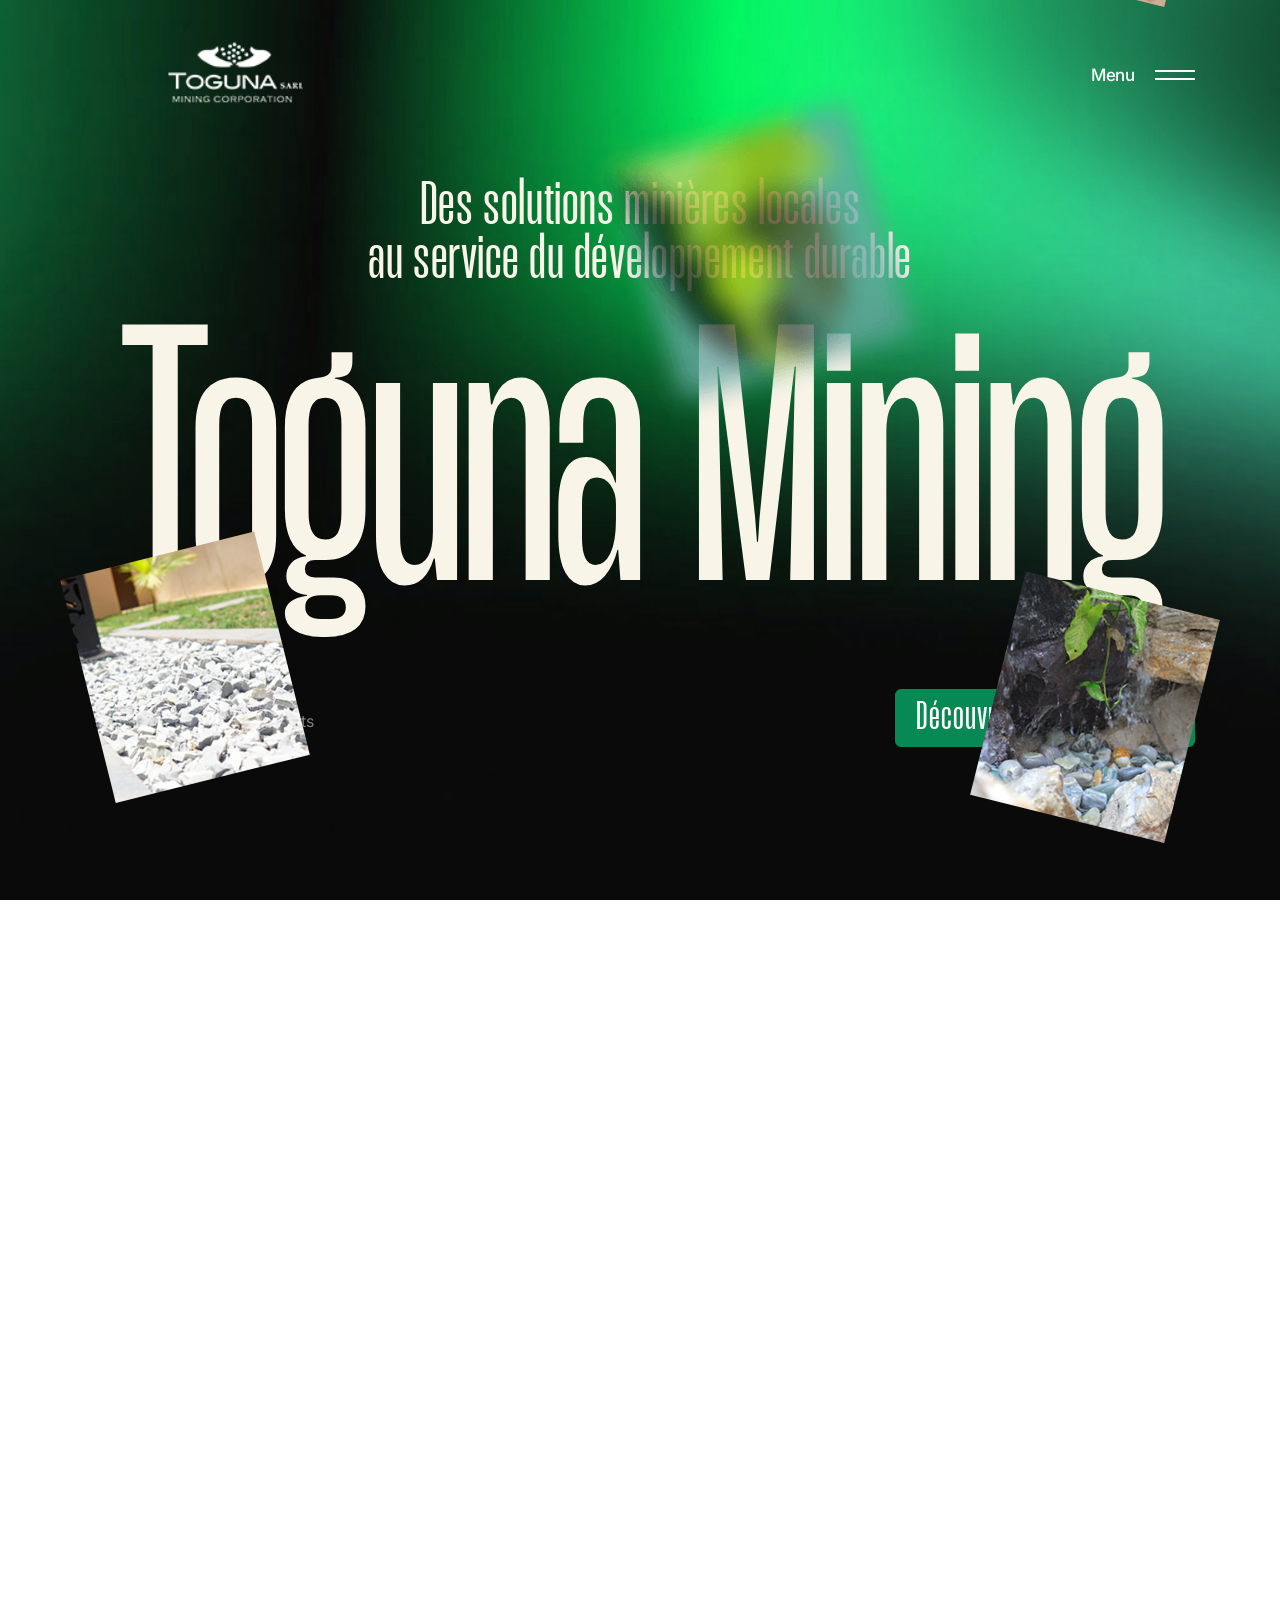
==== commit 8dabcf51: "Revert du nettoyage casse : restauration CSS/JS/HTML (site casse par le renommage de classes et les " ====
--- a/index.html
+++ b/index.html
@@ -1,5 +1,5 @@
 <!doctype html>
-<html class="no-js toguna-light" lang="zxx">
+<html class="no-js agntix-light" lang="zxx">
 
 
 <head>
@@ -887,4 +887,5 @@
 </body>
 
 
+<!-- Mirrored from html.aqlova.com/agntix-prv/agntix/index-design-studio-light.html by HTTrack Website Copier/3.x [XR&CO'2014], Mon, 14 Jul 2025 08:55:12 GMT -->
 </html>
--- a/assets/css/main.css
+++ b/assets/css/main.css
@@ -1,6 +1,6 @@
 /*-----------------------------------------------------------------------------------
 
-    Template Name: Toguna - Digital Agency & Creative Portfolio HTML Template
+    Template Name: Agntix - Digital Agency & Creative Portfolio HTML Template
     Author: Theme_Pure
     Support: https://help.themepure.net/support/
     Description: Template
@@ -41064,1066 +41064,1066 @@
 /*----------------------------------------*/
 /*  10.7 Dark Css Start
 /*----------------------------------------*/
-.toguna-dark body {
+.agntix-dark body {
   background-color: #0E0F11;
 }
-.toguna-dark .tp-section-subtitle {
-  color: var(--tp-common-white);
-}
-.toguna-dark .tp-about-text p {
-  color: var(--tp-common-white);
-}
-.toguna-dark .tp-about-avater-info p {
+.agntix-dark .tp-section-subtitle {
+  color: var(--tp-common-white);
+}
+.agntix-dark .tp-about-text p {
+  color: var(--tp-common-white);
+}
+.agntix-dark .tp-about-avater-info p {
   color: rgba(255, 255, 255, 0.6);
 }
-.toguna-dark .tp-about-shape-1 img {
+.agntix-dark .tp-about-shape-1 img {
   filter: invert(1);
   opacity: 0.4;
 }
-.toguna-dark .tp-about-funcact-item span {
-  color: var(--tp-common-white);
-}
-.toguna-dark .tp-about-funcact-item p {
+.agntix-dark .tp-about-funcact-item span {
+  color: var(--tp-common-white);
+}
+.agntix-dark .tp-about-funcact-item p {
   color: rgba(255, 255, 255, 0.6);
 }
-.toguna-dark .tp-service-item {
+.agntix-dark .tp-service-item {
   background-color: #0e0f11;
   border-color: rgba(202, 202, 202, 0.4);
 }
-.toguna-dark .tp-service-number span {
-  color: var(--tp-common-white);
-}
-.toguna-dark .tp_text_invert > div {
+.agntix-dark .tp-service-number span {
+  color: var(--tp-common-white);
+}
+.agntix-dark .tp_text_invert > div {
   background-image: linear-gradient(to right, #fff 50%, #383C3E 50%);
 }
-.toguna-dark .tp-service-content p {
+.agntix-dark .tp-service-content p {
   color: rgba(255, 255, 255, 0.6);
 }
-.toguna-dark .tp-service-category span {
+.agntix-dark .tp-service-category span {
   color: var(--tp-common-white);
   border-color: rgba(255, 255, 255, 0.1);
 }
-.toguna-dark .tp-service-category span:hover {
+.agntix-dark .tp-service-category span:hover {
   color: var(--tp-common-black);
   background-color: var(--tp-common-white);
 }
-.toguna-dark .tp-project-title {
-  color: var(--tp-common-white);
-}
-.toguna-dark .tp-project-category span {
+.agntix-dark .tp-project-title {
+  color: var(--tp-common-white);
+}
+.agntix-dark .tp-project-category span {
   color: var(--tp-common-white);
   border-color: rgba(255, 255, 255, 0.1);
 }
-.toguna-dark .tp-project-category span:hover {
+.agntix-dark .tp-project-category span:hover {
   color: var(--tp-common-black);
   background-color: var(--tp-common-white);
 }
-.toguna-dark .tp-funfact-green-wrap {
+.agntix-dark .tp-funfact-green-wrap {
   border-color: #0E0F11;
 }
-.toguna-dark .tp-funfact-subtitle {
-  color: var(--tp-common-white);
-}
-.toguna-dark .tp-funfact-title {
-  color: var(--tp-common-white);
-}
-.toguna-dark .tp-funfact-number span i {
+.agntix-dark .tp-funfact-subtitle {
+  color: var(--tp-common-white);
+}
+.agntix-dark .tp-funfact-title {
+  color: var(--tp-common-white);
+}
+.agntix-dark .tp-funfact-number span i {
   -webkit-text-stroke: 6px #1A1B1E;
 }
-.toguna-dark .tp-section-title {
-  color: var(--tp-common-white);
-}
-.toguna-dark .tp-work-item {
+.agntix-dark .tp-section-title {
+  color: var(--tp-common-white);
+}
+.agntix-dark .tp-work-item {
   border-color: #0E0F11;
   background-color: #1A1B1E;
 }
-.toguna-dark .tp-work-title {
-  color: var(--tp-common-white);
-}
-.toguna-dark .tp-work-content p {
+.agntix-dark .tp-work-title {
+  color: var(--tp-common-white);
+}
+.agntix-dark .tp-work-content p {
   color: rgba(255, 255, 255, 0.6);
 }
-.toguna-dark .tp-award-item {
+.agntix-dark .tp-award-item {
   background: rgba(38, 37, 40, 0.9);
 }
-.toguna-dark .tp-about-avater-info {
+.agntix-dark .tp-about-avater-info {
   border-color: rgba(255, 255, 255, 0.1);
 }
-.toguna-dark .tp-header-3-style .tp-header-menu > nav > ul > li > a {
+.agntix-dark .tp-header-3-style .tp-header-menu > nav > ul > li > a {
   font-size: 16px;
   color: var(--tp-common-white);
 }
-.toguna-dark .tp-header-3-style .tp-header-dropdown nav ul li.has-dropdown::after {
-  color: var(--tp-common-white);
-}
-.toguna-dark .dgm-hero-bg {
+.agntix-dark .tp-header-3-style .tp-header-dropdown nav ul li.has-dropdown::after {
+  color: var(--tp-common-white);
+}
+.agntix-dark .dgm-hero-bg {
   inset: 0;
   filter: invert(1);
 }
-.toguna-dark .dgm-hero-social a span {
-  color: var(--tp-common-white);
-}
-.toguna-dark .dgm-hero-subtitle {
-  color: var(--tp-common-white);
-}
-.toguna-dark .dgm-hero-title {
-  color: var(--tp-common-white);
-}
-.toguna-dark .dgm-hero-social-text span {
-  color: var(--tp-common-white);
-}
-.toguna-dark .dgm-hero-funfact span {
-  color: var(--tp-common-white);
-}
-.toguna-dark .dgm-hero-funfact p {
-  color: var(--tp-common-white);
-}
-.toguna-dark .dgm-hero-content .tp-btn-black-square {
+.agntix-dark .dgm-hero-social a span {
+  color: var(--tp-common-white);
+}
+.agntix-dark .dgm-hero-subtitle {
+  color: var(--tp-common-white);
+}
+.agntix-dark .dgm-hero-title {
+  color: var(--tp-common-white);
+}
+.agntix-dark .dgm-hero-social-text span {
+  color: var(--tp-common-white);
+}
+.agntix-dark .dgm-hero-funfact span {
+  color: var(--tp-common-white);
+}
+.agntix-dark .dgm-hero-funfact p {
+  color: var(--tp-common-white);
+}
+.agntix-dark .dgm-hero-content .tp-btn-black-square {
   color: var(--tp-common-black);
   background-color: var(--tp-common-white);
 }
-.toguna-dark .dgm-hero-rotate-text span {
-  color: var(--tp-common-white);
-}
-.toguna-dark .dgm-hero-text-box {
+.agntix-dark .dgm-hero-rotate-text span {
+  color: var(--tp-common-white);
+}
+.agntix-dark .dgm-hero-text-box {
   filter: invert(1);
 }
-.toguna-dark .tp-section-title-grotesk {
-  color: var(--tp-common-white);
-}
-.toguna-dark .dgm-about-content p {
+.agntix-dark .tp-section-title-grotesk {
+  color: var(--tp-common-white);
+}
+.agntix-dark .dgm-about-content p {
   color: rgba(255, 255, 255, 0.6);
 }
-.toguna-dark .dgm-about-review h4 {
-  color: var(--tp-common-white);
-}
-.toguna-dark .dgm-about-review span {
-  color: var(--tp-common-white);
-}
-.toguna-dark .dgm-about-ratting h4 {
-  color: var(--tp-common-white);
-}
-.toguna-dark .dgm-about-review-box {
+.agntix-dark .dgm-about-review h4 {
+  color: var(--tp-common-white);
+}
+.agntix-dark .dgm-about-review span {
+  color: var(--tp-common-white);
+}
+.agntix-dark .dgm-about-ratting h4 {
+  color: var(--tp-common-white);
+}
+.agntix-dark .dgm-about-review-box {
   border-color: rgba(255, 255, 255, 0.1);
 }
-.toguna-dark .dgm-about-review::after {
+.agntix-dark .dgm-about-review::after {
   background-color: rgba(255, 255, 255, 0.1);
 }
-.toguna-dark .dgm-about-ratting-icon span {
+.agntix-dark .dgm-about-ratting-icon span {
   color: var(--tp-common-black);
   background-color: var(--tp-common-white);
 }
-.toguna-dark .dgm-step-title {
-  color: var(--tp-common-white);
-}
-.toguna-dark .dgm-step-title-sm {
-  color: var(--tp-common-white);
-}
-.toguna-dark .dgm-step-item p {
+.agntix-dark .dgm-step-title {
+  color: var(--tp-common-white);
+}
+.agntix-dark .dgm-step-title-sm {
+  color: var(--tp-common-white);
+}
+.agntix-dark .dgm-step-item p {
   color: rgba(255, 255, 255, 0.6);
 }
-.toguna-dark .dgm-hero-rotate-text span::after {
+.agntix-dark .dgm-hero-rotate-text span::after {
   background-color: var(--tp-common-white);
 }
-.toguna-dark .dgm-team-title-sm {
-  color: var(--tp-common-white);
-}
-.toguna-dark .dgm-team-content span {
+.agntix-dark .dgm-team-title-sm {
+  color: var(--tp-common-white);
+}
+.agntix-dark .dgm-team-content span {
   color: rgba(255, 255, 255, 0.6);
 }
-.toguna-dark .dgm-team-social a {
+.agntix-dark .dgm-team-social a {
   color: var(--tp-common-white);
   border: 1px solid rgba(255, 255, 255, 0.1);
 }
-.toguna-dark .dgm-team-social a:hover span {
-  color: var(--tp-common-black);
-}
-.toguna-dark .dgm-brand-item {
+.agntix-dark .dgm-team-social a:hover span {
+  color: var(--tp-common-black);
+}
+.agntix-dark .dgm-brand-item {
   border: 1px solid #1F1E24;
 }
-.toguna-dark .dgm-brand-item img {
+.agntix-dark .dgm-brand-item img {
   filter: invert(1);
 }
-.toguna-dark .dgm-hero-social-text span::after {
+.agntix-dark .dgm-hero-social-text span::after {
   background-color: rgba(255, 255, 255, 0.4);
 }
-.toguna-dark .dgm-testimonial-bg {
+.agntix-dark .dgm-testimonial-bg {
   filter: invert(1);
 }
-.toguna-dark .dgm-testimonial-title-box .tp-section-subtitle {
-  color: var(--tp-common-white);
-}
-.toguna-dark .dgm-testimonial-quote span {
-  color: var(--tp-common-white);
-}
-.toguna-dark .dgm-testimonial-text p {
-  color: var(--tp-common-white);
-}
-.toguna-dark .dgm-testimonial-author-name {
-  color: var(--tp-common-white);
-}
-.toguna-dark .dgm-testimonial-author-info span {
+.agntix-dark .dgm-testimonial-title-box .tp-section-subtitle {
+  color: var(--tp-common-white);
+}
+.agntix-dark .dgm-testimonial-quote span {
+  color: var(--tp-common-white);
+}
+.agntix-dark .dgm-testimonial-text p {
+  color: var(--tp-common-white);
+}
+.agntix-dark .dgm-testimonial-author-name {
+  color: var(--tp-common-white);
+}
+.agntix-dark .dgm-testimonial-author-info span {
   color: rgba(255, 255, 255, 0.6);
 }
-.toguna-dark .dgm-testimonial-dot .swiper-pagination-bullet {
+.agntix-dark .dgm-testimonial-dot .swiper-pagination-bullet {
   border: 1px solid rgba(255, 255, 255, 0.8);
 }
-.toguna-dark .dgm-testimonial-dot .swiper-pagination-bullet.swiper-pagination-bullet-active {
+.agntix-dark .dgm-testimonial-dot .swiper-pagination-bullet.swiper-pagination-bullet-active {
   background-color: var(--tp-common-white);
 }
-.toguna-dark .dgm-blog-main {
+.agntix-dark .dgm-blog-main {
   border-color: #1F1E24;
 }
-.toguna-dark .dgm-blog-item {
+.agntix-dark .dgm-blog-item {
   border-color: #1F1E24;
 }
-.toguna-dark .dgm-blog-category span {
+.agntix-dark .dgm-blog-category span {
   color: #effac0;
   background-color: rgba(239, 250, 192, 0.1);
 }
-.toguna-dark .dgm-blog-meta h4 {
-  color: var(--tp-common-white);
-}
-.toguna-dark .dgm-blog-meta span {
+.agntix-dark .dgm-blog-meta h4 {
+  color: var(--tp-common-white);
+}
+.agntix-dark .dgm-blog-meta span {
   color: rgba(255, 255, 255, 0.6);
 }
-.toguna-dark .dgm-blog-title-sm {
-  color: var(--tp-common-white);
-}
-.toguna-dark .dgm-footer-area {
+.agntix-dark .dgm-blog-title-sm {
+  color: var(--tp-common-white);
+}
+.agntix-dark .dgm-footer-area {
   background-color: rgba(255, 255, 255, 0.04);
 }
-.toguna-dark .tp-copyright-2-area {
+.agntix-dark .tp-copyright-2-area {
   background-color: rgba(255, 255, 255, 0.04);
 }
-.toguna-dark .tp-copyright-img {
+.agntix-dark .tp-copyright-img {
   filter: invert(1);
   opacity: 0.4;
 }
-.toguna-dark .ar-hero-title {
-  color: var(--tp-common-white);
-}
-.toguna-dark .ar-category-item span {
-  color: var(--tp-common-white);
-}
-.toguna-dark .ar-category-item a {
-  color: var(--tp-common-white);
-}
-.toguna-dark .ar-hero-bg {
+.agntix-dark .ar-hero-title {
+  color: var(--tp-common-white);
+}
+.agntix-dark .ar-category-item span {
+  color: var(--tp-common-white);
+}
+.agntix-dark .ar-category-item a {
+  color: var(--tp-common-white);
+}
+.agntix-dark .ar-hero-bg {
   border-left: 1px solid rgba(255, 255, 255, 0.08);
   border-right: 1px solid rgba(255, 255, 255, 0.08);
 }
-.toguna-dark .ar-hero-border {
+.agntix-dark .ar-hero-border {
   border-color: rgba(255, 255, 255, 0.08);
 }
-.toguna-dark .ar-category-item:not(:last-child)::after {
+.agntix-dark .ar-category-item:not(:last-child)::after {
   background-color: rgba(255, 255, 255, 0.1);
 }
-.toguna-dark .tp-section-title-clash-600 {
-  color: var(--tp-common-white);
-}
-.toguna-dark .ar-about-title-sm {
-  color: var(--tp-common-white);
-}
-.toguna-dark .tp-btn-black-solid {
+.agntix-dark .tp-section-title-clash-600 {
+  color: var(--tp-common-white);
+}
+.agntix-dark .ar-about-title-sm {
+  color: var(--tp-common-white);
+}
+.agntix-dark .tp-btn-black-solid {
   color: var(--tp-common-black);
   border: 1px solid transparent;
   background-color: var(--tp-common-white);
 }
-.toguna-dark .tp-btn-black-solid:hover {
+.agntix-dark .tp-btn-black-solid:hover {
   color: var(--tp-common-white);
   background-color: var(--tp-common-red-2);
   border-color: var(--tp-common-red-2);
 }
-.toguna-dark .ar-banner-shape img {
+.agntix-dark .ar-banner-shape img {
   filter: invert(1);
 }
-.toguna-dark .ar-about-content p {
+.agntix-dark .ar-about-content p {
   color: rgba(255, 255, 255, 0.6);
 }
-.toguna-dark .ar-about-exp-box {
+.agntix-dark .ar-about-exp-box {
   border: 1px solid rgba(255, 255, 255, 0.08);
   border-top: 4px solid var(--tp-common-red-2);
 }
-.toguna-dark .ar-project-category span {
-  color: var(--tp-common-white);
-}
-.toguna-dark .ar-project-category i {
-  color: var(--tp-common-white);
-}
-.toguna-dark .ar-project-item {
+.agntix-dark .ar-project-category span {
+  color: var(--tp-common-white);
+}
+.agntix-dark .ar-project-category i {
+  color: var(--tp-common-white);
+}
+.agntix-dark .ar-project-item {
   border-color: rgba(255, 255, 255, 0.2);
 }
-.toguna-dark .tp-btn-red-circle-text {
+.agntix-dark .tp-btn-red-circle-text {
   color: var(--tp-common-white);
   background-color: var(--tp-common-red-2);
   border: 1px solid var(--tp-common-red-2);
 }
-.toguna-dark .tp-btn-red-circle-icon {
+.agntix-dark .tp-btn-red-circle-icon {
   color: var(--tp-common-white);
   background-color: var(--tp-common-red-2);
   border: 1px solid var(--tp-common-red-2);
 }
-.toguna-dark .tp-btn-red-circle-box:hover .tp-btn-red-circle-text {
+.agntix-dark .tp-btn-red-circle-box:hover .tp-btn-red-circle-text {
   border-color: transparent;
 }
-.toguna-dark .tp-btn-red-circle-box:hover > :nth-child(1) {
+.agntix-dark .tp-btn-red-circle-box:hover > :nth-child(1) {
   border-color: transparent;
 }
-.toguna-dark .ar-funfact-item h4 {
-  color: var(--tp-common-white);
-}
-.toguna-dark .ar-funfact-item span {
-  color: var(--tp-common-white);
-}
-.toguna-dark .ar-testimonial-shape-1 {
+.agntix-dark .ar-funfact-item h4 {
+  color: var(--tp-common-white);
+}
+.agntix-dark .ar-funfact-item span {
+  color: var(--tp-common-white);
+}
+.agntix-dark .ar-testimonial-shape-1 {
   filter: invert(1);
 }
-.toguna-dark .ar-testimonial-item p {
-  color: var(--tp-common-white);
-}
-.toguna-dark .fraction-wrapper #paginations span {
-  color: var(--tp-common-white);
-}
-.toguna-dark .shop-slider-progress-bar {
+.agntix-dark .ar-testimonial-item p {
+  color: var(--tp-common-white);
+}
+.agntix-dark .fraction-wrapper #paginations span {
+  color: var(--tp-common-white);
+}
+.agntix-dark .shop-slider-progress-bar {
   background-color: rgba(255, 255, 255, 0.4);
 }
-.toguna-dark .ar-testimonial-arrow button {
+.agntix-dark .ar-testimonial-arrow button {
   color: var(--tp-common-white);
   border-color: rgba(255, 255, 255, 0.6);
 }
-.toguna-dark .ar-testimonial-arrow button:hover {
+.agntix-dark .ar-testimonial-arrow button:hover {
   border-color: transparent;
 }
-.toguna-dark .crp-text-slider-active.app-text-slider-color .swiper-wrapper .crp-text-slider-item span {
-  color: var(--tp-common-white);
-}
-.toguna-dark .crp-text-slider-active.app-text-slider-color .swiper-wrapper .crp-text-slider-item.stroke-text span {
+.agntix-dark .crp-text-slider-active.app-text-slider-color .swiper-wrapper .crp-text-slider-item span {
+  color: var(--tp-common-white);
+}
+.agntix-dark .crp-text-slider-active.app-text-slider-color .swiper-wrapper .crp-text-slider-item.stroke-text span {
   color: transparent;
   -webkit-text-stroke: 2px rgba(255, 255, 255, 0.9);
 }
-.toguna-dark .app-hero-round-shape {
+.agntix-dark .app-hero-round-shape {
   opacity: 0.1;
 }
-.toguna-dark .app-hero-btn-text p {
+.agntix-dark .app-hero-btn-text p {
   color: rgba(255, 255, 255, 0.6);
 }
-.toguna-dark .ar-award-shape-1 {
+.agntix-dark .ar-award-shape-1 {
   filter: invert(1);
 }
-.toguna-dark .ar-award-wrap {
+.agntix-dark .ar-award-wrap {
   border-left: 1px solid rgba(255, 255, 255, 0.08);
   border-right: 1px solid rgba(255, 255, 255, 0.08);
 }
-.toguna-dark .ar-award-year {
-  color: var(--tp-common-white);
-}
-.toguna-dark .ar-award-title {
-  color: var(--tp-common-white);
-}
-.toguna-dark .ar-award-icon svg {
-  color: var(--tp-common-white);
-}
-.toguna-dark .ar-award-category {
+.agntix-dark .ar-award-year {
+  color: var(--tp-common-white);
+}
+.agntix-dark .ar-award-title {
+  color: var(--tp-common-white);
+}
+.agntix-dark .ar-award-icon svg {
+  color: var(--tp-common-white);
+}
+.agntix-dark .ar-award-category {
   color: rgba(255, 255, 255, 0.6);
 }
-.toguna-dark .ar-award-item {
+.agntix-dark .ar-award-item {
   border-bottom: 1px solid rgba(255, 255, 255, 0.08);
 }
-.toguna-dark .ar-award-item:first-child {
+.agntix-dark .ar-award-item:first-child {
   border-top: 1px solid rgba(255, 255, 255, 0.08);
 }
-.toguna-dark .ar-brand-bg {
+.agntix-dark .ar-brand-bg {
   border-top: 1px solid rgba(255, 255, 255, 0.08);
   border-bottom: 1px solid rgba(255, 255, 255, 0.08);
 }
-.toguna-dark .ar-brand-item img {
+.agntix-dark .ar-brand-item img {
   filter: invert(1);
 }
-.toguna-dark .ar-blog-title-sm {
-  color: var(--tp-common-white);
-}
-.toguna-dark .ar-blog-meta {
+.agntix-dark .ar-blog-title-sm {
+  color: var(--tp-common-white);
+}
+.agntix-dark .ar-blog-meta {
   color: rgba(255, 255, 255, 0.6);
 }
-.toguna-dark .tp-header-8-border {
+.agntix-dark .tp-header-8-border {
   border-bottom: 1px solid rgba(252, 252, 252, 0.08);
 }
-.toguna-dark .app-brand-item {
+.agntix-dark .app-brand-item {
   border-right: 1px solid rgba(255, 255, 255, 0.1);
 }
-.toguna-dark .app-brand-item img {
+.agntix-dark .app-brand-item img {
   filter: invert(1);
 }
-.toguna-dark .tp-section-subtitle.border-bg.bg-color {
+.agntix-dark .tp-section-subtitle.border-bg.bg-color {
   background: var(--tp-common-black);
 }
-.toguna-dark .tp-section-title-phudu {
-  color: var(--tp-common-white);
-}
-.toguna-dark .app-feature-heading p {
+.agntix-dark .tp-section-title-phudu {
+  color: var(--tp-common-white);
+}
+.agntix-dark .app-feature-heading p {
   color: rgba(255, 255, 255, 0.6);
 }
-.toguna-dark .app-feature-item {
+.agntix-dark .app-feature-item {
   background-color: #1A1B1E;
 }
-.toguna-dark .app-feature-item-icon span {
-  color: var(--tp-common-white);
-}
-.toguna-dark .app-feature-title {
-  color: var(--tp-common-white);
-}
-.toguna-dark .app-feature-item-content p {
+.agntix-dark .app-feature-item-icon span {
+  color: var(--tp-common-white);
+}
+.agntix-dark .app-feature-title {
+  color: var(--tp-common-white);
+}
+.agntix-dark .app-feature-item-content p {
   color: rgba(255, 255, 255, 0.6);
 }
-.toguna-dark .app-feature-bottom p {
+.agntix-dark .app-feature-bottom p {
   color: rgba(255, 255, 255, 0.6);
 }
-.toguna-dark .app-feature-bottom p a {
-  color: var(--tp-common-white);
-}
-.toguna-dark .app-feature-2-bg .main-bg {
+.agntix-dark .app-feature-bottom p a {
+  color: var(--tp-common-white);
+}
+.agntix-dark .app-feature-2-bg .main-bg {
   opacity: 0.1;
 }
-.toguna-dark .app-feature-2-brd {
+.agntix-dark .app-feature-2-brd {
   background: rgba(255, 255, 255, 0.08);
 }
-.toguna-dark .app-feature-2-content-icon span {
+.agntix-dark .app-feature-2-content-icon span {
   filter: invert(1);
 }
-.toguna-dark .app-feature-2-content-icon p {
+.agntix-dark .app-feature-2-content-icon p {
   color: rgba(255, 255, 255, 0.6);
 }
-.toguna-dark .app-review-bg {
+.agntix-dark .app-review-bg {
   background: linear-gradient(265deg, rgba(208, 242, 240, 0.1) 16.29%, rgba(197, 224, 252, 0.1) 84.71%);
 }
-.toguna-dark .app-review-heading p {
+.agntix-dark .app-review-heading p {
   color: rgba(255, 255, 255, 0.6);
 }
-.toguna-dark .app-review-item-title {
-  color: var(--tp-common-white);
-}
-.toguna-dark .app-review-item-content p {
+.agntix-dark .app-review-item-title {
+  color: var(--tp-common-white);
+}
+.agntix-dark .app-review-item-content p {
   color: rgba(255, 255, 255, 0.6);
 }
-.toguna-dark .app-stack-item.dark-stack-color .app-stack-number {
+.agntix-dark .app-stack-item.dark-stack-color .app-stack-number {
   background: linear-gradient(0deg, rgba(33, 33, 45, 0.1) 13.2%, rgba(247, 247, 253, 0.1) 94.29%);
   background-clip: text;
   -webkit-background-clip: text;
   -webkit-text-fill-color: transparent;
 }
-.toguna-dark .app-stack-item.dark-stack-color .app-stack-title {
-  color: var(--tp-common-white);
-}
-.toguna-dark .app-stack-item.dark-stack-color .app-stack-content p {
+.agntix-dark .app-stack-item.dark-stack-color .app-stack-title {
+  color: var(--tp-common-white);
+}
+.agntix-dark .app-stack-item.dark-stack-color .app-stack-content p {
   color: rgba(255, 255, 255, 0.6);
 }
-.toguna-dark .app-stack-item.dark-stack-color .app-stack-content::before {
+.agntix-dark .app-stack-item.dark-stack-color .app-stack-content::before {
   background-color: rgba(255, 255, 255, 0.1);
 }
-.toguna-dark .app-stack-item.dark-stack-color .app-stack-content::after {
+.agntix-dark .app-stack-item.dark-stack-color .app-stack-content::after {
   background-color: var(--tp-common-white);
 }
-.toguna-dark .tp-gsap-bg {
+.agntix-dark .tp-gsap-bg {
   background-color: #1a1b1e;
 }
-.toguna-dark .app-price-store p b {
-  color: var(--tp-common-white);
-}
-.toguna-dark .app-price-tab-wrap .ai-price-tab ul {
+.agntix-dark .app-price-store p b {
+  color: var(--tp-common-white);
+}
+.agntix-dark .app-price-tab-wrap .ai-price-tab ul {
   background: #1a1b1e;
 }
-.toguna-dark .app-price-box {
+.agntix-dark .app-price-box {
   background: #1a1b1e;
 }
-.toguna-dark .app-price-tab-wrap .ai-price-tab ul li button.active {
-  color: var(--tp-common-black);
-}
-.toguna-dark .app-price-tab-wrap .ai-price-tab ul li button {
+.agntix-dark .app-price-tab-wrap .ai-price-tab ul li button.active {
+  color: var(--tp-common-black);
+}
+.agntix-dark .app-price-tab-wrap .ai-price-tab ul li button {
   color: rgba(255, 255, 255, 0.6);
 }
-.toguna-dark .app-price-tab-wrap .ai-price-tab #lineMarker {
+.agntix-dark .app-price-tab-wrap .ai-price-tab #lineMarker {
   background: var(--tp-common-white);
 }
-.toguna-dark .crp-price-item {
+.agntix-dark .crp-price-item {
   border: none;
   background: rgb(26, 27, 30);
 }
-.toguna-dark .app-price-box .crp-price-head span {
+.agntix-dark .app-price-box .crp-price-head span {
   color: var(--tp-common-white);
   border: 1px solid rgba(255, 255, 255, 0.06);
 }
-.toguna-dark .app-price-box .crp-price-head h4 {
-  color: var(--tp-common-white);
-}
-.toguna-dark .app-price-box .crp-price-head p {
+.agntix-dark .app-price-box .crp-price-head h4 {
+  color: var(--tp-common-white);
+}
+.agntix-dark .app-price-box .crp-price-head p {
   color: rgba(255, 255, 255, 0.6);
 }
-.toguna-dark .app-price-box .crp-price-head {
+.agntix-dark .app-price-box .crp-price-head {
   border-color: rgba(255, 255, 255, 0.06);
 }
-.toguna-dark .app-price-box .row [class*=col-]:not(:last-child) {
+.agntix-dark .app-price-box .row [class*=col-]:not(:last-child) {
   border-right: 1px solid rgba(255, 255, 255, 0.06);
 }
-.toguna-dark .app-price-box .crp-price-list ul li {
-  color: var(--tp-common-white);
-}
-.toguna-dark .app-price-box .crp-price-list ul li span {
+.agntix-dark .app-price-box .crp-price-list ul li {
+  color: var(--tp-common-white);
+}
+.agntix-dark .app-price-box .crp-price-list ul li span {
   filter: invert(1);
 }
-.toguna-dark .app-price-box .crp-price-head h4 i {
-  color: var(--tp-common-white);
-}
-.toguna-dark .app-price-box .crp-price-item.active {
+.agntix-dark .app-price-box .crp-price-head h4 i {
+  color: var(--tp-common-white);
+}
+.agntix-dark .app-price-box .crp-price-item.active {
   background: linear-gradient(265deg, rgba(208, 242, 240, 0.06) 16.29%, rgba(197, 224, 252, 0.06) 84.71%);
 }
-.toguna-dark .app-price-btn-box .animated-border-box .tp-btn-black-border {
+.agntix-dark .app-price-btn-box .animated-border-box .tp-btn-black-border {
   color: var(--tp-common-white);
   background: rgb(49, 50, 52);
 }
-.toguna-dark .app-testimonial-big-text h3 {
+.agntix-dark .app-testimonial-big-text h3 {
   background: linear-gradient(180deg, rgba(255, 255, 255, 0.1) 0%, rgba(255, 255, 255, 0) 100%);
   background-clip: text;
   -webkit-background-clip: text;
   -webkit-text-fill-color: transparent;
 }
-.toguna-dark .app-testimonial-review {
+.agntix-dark .app-testimonial-review {
   border: 1px solid #000;
   background: linear-gradient(180deg, rgba(0, 0, 0, 0.6) 0.96%, rgba(0, 0, 0, 0.6) 100%);
 }
-.toguna-dark .app-testimonial-review-content span {
-  color: var(--tp-common-white);
-}
-.toguna-dark .app-testimonial-review-content p {
+.agntix-dark .app-testimonial-review-content span {
+  color: var(--tp-common-white);
+}
+.agntix-dark .app-testimonial-review-content p {
   color: rgba(255, 255, 255, 0.6);
 }
-.toguna-dark .app-testimonial-item {
+.agntix-dark .app-testimonial-item {
   background: #1a1b1e;
 }
-.toguna-dark .app-testimonial-item-icon-title {
-  color: var(--tp-common-white);
-}
-.toguna-dark .app-testimonial-item-icon-content p {
+.agntix-dark .app-testimonial-item-icon-title {
+  color: var(--tp-common-white);
+}
+.agntix-dark .app-testimonial-item-icon-content p {
   color: rgba(255, 255, 255, 0.6);
 }
-.toguna-dark .app-testimonial-item-content p {
+.agntix-dark .app-testimonial-item-content p {
   color: rgba(255, 255, 255, 0.6);
 }
-.toguna-dark .app-testimonial-item-icon span {
+.agntix-dark .app-testimonial-item-icon span {
   border: 1px solid rgba(255, 255, 255, 0.08);
 }
-.toguna-dark .app-faq-wrap .ai-faq-accordion-wrap .accordion {
+.agntix-dark .app-faq-wrap .ai-faq-accordion-wrap .accordion {
   background: #1a1b1e;
 }
-.toguna-dark .app-faq-wrap .ai-faq-accordion-wrap .accordion .accordion-items .accordion-header .accordion-buttons {
-  color: var(--tp-common-white);
-}
-.toguna-dark .app-faq-wrap .ai-faq-accordion-wrap .accordion .accordion-items .accordion-body p {
+.agntix-dark .app-faq-wrap .ai-faq-accordion-wrap .accordion .accordion-items .accordion-header .accordion-buttons {
+  color: var(--tp-common-white);
+}
+.agntix-dark .app-faq-wrap .ai-faq-accordion-wrap .accordion .accordion-items .accordion-body p {
   color: rgba(255, 255, 255, 0.6);
 }
-.toguna-dark .app-faq-wrap .ai-faq-accordion-wrap .accordion .accordion-items:not(:last-child) {
+.agntix-dark .app-faq-wrap .ai-faq-accordion-wrap .accordion .accordion-items:not(:last-child) {
   border-bottom: 2px solid rgb(0, 0, 0);
 }
-.toguna-dark .app-cta-wrap {
+.agntix-dark .app-cta-wrap {
   background: #1a1b1e;
 }
-.toguna-dark .app-faq-wrap .ai-faq-accordion-wrap .accordion .accordion-items .accordion-header .accordion-buttons .accordion-icon {
+.agntix-dark .app-faq-wrap .ai-faq-accordion-wrap .accordion .accordion-items .accordion-header .accordion-buttons .accordion-icon {
   background-color: rgba(255, 255, 255, 0.1);
 }
-.toguna-dark .app-faq-wrap .ai-faq-accordion-wrap .accordion .accordion-items .accordion-header .accordion-buttons .accordion-icon::after, .toguna-dark .app-faq-wrap .ai-faq-accordion-wrap .accordion .accordion-items .accordion-header .accordion-buttons .accordion-icon::before {
+.agntix-dark .app-faq-wrap .ai-faq-accordion-wrap .accordion .accordion-items .accordion-header .accordion-buttons .accordion-icon::after, .agntix-dark .app-faq-wrap .ai-faq-accordion-wrap .accordion .accordion-items .accordion-header .accordion-buttons .accordion-icon::before {
   background-color: var(--tp-common-white);
 }
-.toguna-dark .app-cta-heading p {
+.agntix-dark .app-cta-heading p {
   color: rgba(255, 255, 255, 0.6);
 }
-.toguna-dark .app-footer-col-1 .dgm-footer-widget-paragraph p {
+.agntix-dark .app-footer-col-1 .dgm-footer-widget-paragraph p {
   color: rgba(255, 255, 255, 0.6);
 }
-.toguna-dark .app-footer-widget .dgm-footer-widget-title {
-  color: var(--tp-common-white);
-}
-.toguna-dark .app-footer-widget-info-title {
+.agntix-dark .app-footer-widget .dgm-footer-widget-title {
+  color: var(--tp-common-white);
+}
+.agntix-dark .app-footer-widget-info-title {
   color: rgba(255, 255, 255, 0.6);
 }
-.toguna-dark .app-footer-widget-info a {
-  color: var(--tp-common-white);
-}
-.toguna-dark .app-footer-widget .dgm-footer-widget-menu ul li a {
+.agntix-dark .app-footer-widget-info a {
+  color: var(--tp-common-white);
+}
+.agntix-dark .app-footer-widget .dgm-footer-widget-menu ul li a {
   color: rgba(255, 255, 255, 0.6);
 }
-.toguna-dark .app-footer-widget .dgm-footer-widget-menu ul li a:hover {
-  color: var(--tp-common-white);
-}
-.toguna-dark .app-footer-widget .dgm-footer-widget-paragraph.color-style p {
+.agntix-dark .app-footer-widget .dgm-footer-widget-menu ul li a:hover {
+  color: var(--tp-common-white);
+}
+.agntix-dark .app-footer-widget .dgm-footer-widget-paragraph.color-style p {
   color: rgba(255, 255, 255, 0.6);
 }
-.toguna-dark .app-copyright-text p {
+.agntix-dark .app-copyright-text p {
   color: rgba(255, 255, 255, 0.6);
 }
-.toguna-dark .app-copyright-text p a {
-  color: var(--tp-common-white);
-}
-.toguna-dark .app-price-store p span {
+.agntix-dark .app-copyright-text p a {
+  color: var(--tp-common-white);
+}
+.agntix-dark .app-price-store p span {
   filter: invert(1);
 }
-.toguna-dark .app-price-store p {
+.agntix-dark .app-price-store p {
   color: rgba(255, 255, 255, 0.6);
 }
-.toguna-dark .app-footer-rating {
+.agntix-dark .app-footer-rating {
   background: #1a1b1e;
 }
-.toguna-dark .app-footer-rating .app-hero-bottom-rating-point span {
-  color: var(--tp-common-white);
-}
-.toguna-dark .app-footer-rating .app-hero-bottom-rating-star a {
-  color: var(--tp-common-white);
-}
-.toguna-dark .app-footer-widget .dgm-footer-widget-input input {
+.agntix-dark .app-footer-rating .app-hero-bottom-rating-point span {
+  color: var(--tp-common-white);
+}
+.agntix-dark .app-footer-rating .app-hero-bottom-rating-star a {
+  color: var(--tp-common-white);
+}
+.agntix-dark .app-footer-widget .dgm-footer-widget-input input {
   background: #1a1b1e;
   color: var(--tp-common-white);
 }
-.toguna-dark .app-footer-widget .dgm-footer-widget-input input:focus {
+.agntix-dark .app-footer-widget .dgm-footer-widget-input input:focus {
   border-color: var(--tp-common-white);
 }
-.toguna-dark .app-copyright-text p a:hover {
+.agntix-dark .app-copyright-text p a:hover {
   border-bottom: 1px solid white;
 }
-.toguna-dark .tp-copyright-2-border.app-copyright-border {
+.agntix-dark .tp-copyright-2-border.app-copyright-border {
   border-color: rgba(255, 255, 255, 0.06);
 }
-.toguna-dark .app-feature-2-content .tp-section-subtitle.border-bg {
+.agntix-dark .app-feature-2-content .tp-section-subtitle.border-bg {
   border-color: rgba(0, 0, 0, 0.1);
 }
-.toguna-dark .it-hero-subtitle {
-  color: var(--tp-common-white);
-}
-.toguna-dark .it-hero-title {
-  color: var(--tp-common-white);
-}
-.toguna-dark .it-hero-content p {
+.agntix-dark .it-hero-subtitle {
+  color: var(--tp-common-white);
+}
+.agntix-dark .it-hero-title {
+  color: var(--tp-common-white);
+}
+.agntix-dark .it-hero-content p {
   color: rgba(255, 255, 255, 0.6);
 }
-.toguna-dark .tp-btn-black-radius.btn-blue-bg.btn-border {
+.agntix-dark .tp-btn-black-radius.btn-blue-bg.btn-border {
   color: var(--tp-common-white);
   border: 1px solid rgba(255, 255, 255, 0.1);
 }
-.toguna-dark .it-feature-shape-1 {
+.agntix-dark .it-feature-shape-1 {
   filter: invert(1);
 }
-.toguna-dark .it-hero-shape-2 {
+.agntix-dark .it-hero-shape-2 {
   filter: invert(1);
 }
-.toguna-dark .tp-section-subtitle-platform.platform-text-black {
-  color: var(--tp-common-white);
-}
-.toguna-dark .tp-section-title-platform.platform-text-black {
-  color: var(--tp-common-white);
-}
-.toguna-dark .it-feature-item::before {
+.agntix-dark .tp-section-subtitle-platform.platform-text-black {
+  color: var(--tp-common-white);
+}
+.agntix-dark .tp-section-title-platform.platform-text-black {
+  color: var(--tp-common-white);
+}
+.agntix-dark .it-feature-item::before {
   background: #1A1B1E;
 }
-.toguna-dark .it-feature-title {
-  color: var(--tp-common-white);
-}
-.toguna-dark .it-feature-content p {
+.agntix-dark .it-feature-title {
+  color: var(--tp-common-white);
+}
+.agntix-dark .it-feature-content p {
   color: rgba(255, 255, 255, 0.6);
 }
-.toguna-dark .it-feature-category span {
+.agntix-dark .it-feature-category span {
   color: rgba(255, 255, 255, 0.6);
   border: 1px solid rgba(255, 255, 255, 0.1);
 }
-.toguna-dark .it-feature-category span:hover {
+.agntix-dark .it-feature-category span:hover {
   color: rgba(0, 0, 0, 0.6);
 }
-.toguna-dark .it-feature-icon::before {
+.agntix-dark .it-feature-icon::before {
   opacity: 0.1;
 }
-.toguna-dark .it-about-title-box p {
+.agntix-dark .it-about-title-box p {
   color: rgba(255, 255, 255, 0.6);
 }
-.toguna-dark .it-about-shape-2 {
+.agntix-dark .it-about-shape-2 {
   filter: invert(1);
 }
-.toguna-dark .it-about-shape-1 {
+.agntix-dark .it-about-shape-1 {
   filter: invert(1);
 }
-.toguna-dark .it-project-item {
+.agntix-dark .it-project-item {
   background: #1A1B1E;
 }
-.toguna-dark .it-project-title {
-  color: var(--tp-common-white);
-}
-.toguna-dark .it-project-content span {
+.agntix-dark .it-project-title {
+  color: var(--tp-common-white);
+}
+.agntix-dark .it-project-content span {
   color: rgba(255, 255, 255, 0.6);
   border: 1px solid rgba(255, 255, 255, 0.1);
 }
-.toguna-dark .it-project-content span:hover {
+.agntix-dark .it-project-content span:hover {
   color: rgba(0, 0, 0, 0.6);
 }
-.toguna-dark .it-project-dots .swiper-pagination-bullet {
+.agntix-dark .it-project-dots .swiper-pagination-bullet {
   background: #1A1B1E;
 }
-.toguna-dark .it-project-dots .swiper-pagination-bullet.swiper-pagination-bullet-active {
+.agntix-dark .it-project-dots .swiper-pagination-bullet.swiper-pagination-bullet-active {
   opacity: 1;
   background: #7463FF;
 }
-.toguna-dark .it-testimonial-content img {
+.agntix-dark .it-testimonial-content img {
   filter: invert(1);
 }
-.toguna-dark .it-testimonial-content p {
+.agntix-dark .it-testimonial-content p {
   color: rgba(255, 255, 255, 0.6);
 }
-.toguna-dark .it-testimonial-content span {
-  color: var(--tp-common-white);
-}
-.toguna-dark .it-comparison-bg {
+.agntix-dark .it-testimonial-content span {
+  color: var(--tp-common-white);
+}
+.agntix-dark .it-comparison-bg {
   background: #1A1B1E;
 }
-.toguna-dark .it-comparison-logo {
+.agntix-dark .it-comparison-logo {
   border-bottom: 1px solid rgba(255, 255, 255, 0.1);
 }
-.toguna-dark .it-comparison-logo img {
+.agntix-dark .it-comparison-logo img {
   filter: invert(1);
 }
-.toguna-dark .it-comparison-content span {
+.agntix-dark .it-comparison-content span {
   color: rgba(255, 255, 255, 0.6);
 }
-.toguna-dark .it-comparison-content span i {
-  color: var(--tp-common-white);
-}
-.toguna-dark .it-comparison-item {
+.agntix-dark .it-comparison-content span i {
+  color: var(--tp-common-white);
+}
+.agntix-dark .it-comparison-item {
   border-right: 3px solid #0e0f11;
 }
-.toguna-dark .it-benifit-title {
-  color: var(--tp-common-white);
-}
-.toguna-dark .it-benifit-content p {
+.agntix-dark .it-benifit-title {
+  color: var(--tp-common-white);
+}
+.agntix-dark .it-benifit-content p {
   color: rgba(255, 255, 255, 0.6);
 }
-.toguna-dark .it-benifit-item {
+.agntix-dark .it-benifit-item {
   border-left: 1px solid rgba(255, 255, 255, 0.1);
 }
-.toguna-dark .it-benifit-title::before {
+.agntix-dark .it-benifit-title::before {
   background-color: var(--tp-common-white);
 }
-.toguna-dark .it-benifit-shape {
+.agntix-dark .it-benifit-shape {
   opacity: 0.1;
 }
-.toguna-dark .it-benifit-icon::after {
+.agntix-dark .it-benifit-icon::after {
   background-color: #0E0F11;
 }
-.toguna-dark .it-benifit-icon span {
-  color: var(--tp-common-white);
-}
-.toguna-dark .it-faq-shape-1 {
+.agntix-dark .it-benifit-icon span {
+  color: var(--tp-common-white);
+}
+.agntix-dark .it-faq-shape-1 {
   filter: invert(1);
 }
-.toguna-dark .it-faq-shape-2 {
+.agntix-dark .it-faq-shape-2 {
   filter: invert(1);
 }
-.toguna-dark .st-hero-title {
-  color: var(--tp-common-white);
-}
-.toguna-dark .st-hero-border .tp-border-line {
+.agntix-dark .st-hero-title {
+  color: var(--tp-common-white);
+}
+.agntix-dark .st-hero-border .tp-border-line {
   border-right: 1px solid rgba(255, 255, 255, 0.08);
 }
-.toguna-dark .st-hero-border .tp-border-line {
+.agntix-dark .st-hero-border .tp-border-line {
   border-right: 1px solid rgba(255, 255, 255, 0.08);
 }
-.toguna-dark .st-hero-bottom-right p {
+.agntix-dark .st-hero-bottom-right p {
   color: rgba(255, 255, 255, 0.6);
 }
-.toguna-dark .st-hero-user-content span {
+.agntix-dark .st-hero-user-content span {
   color: rgba(255, 255, 255, 0.6);
 }
-.toguna-dark .st-banner-text-bg .bg-shape {
+.agntix-dark .st-banner-text-bg .bg-shape {
   filter: invert(1);
 }
-.toguna-dark .st-brand-heading span {
-  color: var(--tp-common-white);
-}
-.toguna-dark .st-brand-border {
+.agntix-dark .st-brand-heading span {
+  color: var(--tp-common-white);
+}
+.agntix-dark .st-brand-border {
   border-bottom: 1px solid rgba(255, 255, 255, 0.15);
 }
-.toguna-dark .st-brand-border::after {
+.agntix-dark .st-brand-border::after {
   background-color: rgba(255, 255, 255, 0.15);
 }
-.toguna-dark .st-brand-item img {
+.agntix-dark .st-brand-item img {
   filter: invert(1);
 }
-.toguna-dark .st-about-title {
-  color: var(--tp-common-white);
-}
-.toguna-dark .st-about-card {
+.agntix-dark .st-about-title {
+  color: var(--tp-common-white);
+}
+.agntix-dark .st-about-card {
   background-color: #1A1B1E;
 }
-.toguna-dark .st-about-card-tag span {
+.agntix-dark .st-about-card-tag span {
   color: rgba(255, 255, 255, 0.6);
 }
-.toguna-dark .st-about-card-btn a {
+.agntix-dark .st-about-card-btn a {
   color: var(--tp-common-black);
   background-color: var(--tp-common-white);
 }
-.toguna-dark .st-about-card-bottom span {
-  color: var(--tp-common-white);
-}
-.toguna-dark .st-about-shape {
+.agntix-dark .st-about-card-bottom span {
+  color: var(--tp-common-white);
+}
+.agntix-dark .st-about-shape {
   filter: invert(1);
 }
-.toguna-dark .tp-section-title-playfair {
-  color: var(--tp-common-white);
-}
-.toguna-dark .tp-section-title-playfair span {
+.agntix-dark .tp-section-title-playfair {
+  color: var(--tp-common-white);
+}
+.agntix-dark .tp-section-title-playfair span {
   color: rgba(255, 255, 255, 0.6);
 }
-.toguna-dark .st-portfolio-item-title {
-  color: var(--tp-common-white);
-}
-.toguna-dark .st-portfolio-item-btn a {
-  color: var(--tp-common-white);
-}
-.toguna-dark .st-portfolio-item-content {
+.agntix-dark .st-portfolio-item-title {
+  color: var(--tp-common-white);
+}
+.agntix-dark .st-portfolio-item-btn a {
+  color: var(--tp-common-white);
+}
+.agntix-dark .st-portfolio-item-content {
   border-bottom: 1px solid rgba(255, 255, 255, 0.15);
 }
-.toguna-dark .st-testimonial-shape-1 {
+.agntix-dark .st-testimonial-shape-1 {
   filter: invert(1);
 }
-.toguna-dark .st-testimonial-bottom span {
+.agntix-dark .st-testimonial-bottom span {
   color: rgba(255, 255, 255, 0.6);
 }
-.toguna-dark .st-testimonial-bottom span a {
-  color: var(--tp-common-white);
-}
-.toguna-dark .st-testimonial-item {
+.agntix-dark .st-testimonial-bottom span a {
+  color: var(--tp-common-white);
+}
+.agntix-dark .st-testimonial-item {
   background: #1A1B1E;
 }
-.toguna-dark .st-testimonial-box {
+.agntix-dark .st-testimonial-box {
   background: var(--tp-common-brown);
   box-shadow: -10px 10px 60px 0px #0e0f11;
 }
-.toguna-dark .st-testimonial-item-quote img {
+.agntix-dark .st-testimonial-item-quote img {
   opacity: 0.1;
   filter: invert(1);
 }
-.toguna-dark .st-hero-shape {
+.agntix-dark .st-hero-shape {
   filter: invert(1);
 }
-.toguna-dark .st-testimonial-box-top i {
+.agntix-dark .st-testimonial-box-top i {
   color: rgba(255, 255, 255, 0.6);
 }
-.toguna-dark .st-testimonial-box-top {
+.agntix-dark .st-testimonial-box-top {
   border-bottom: 1px solid rgba(255, 255, 255, 0.15);
 }
-.toguna-dark .st-testimonial-box-content p {
-  color: var(--tp-common-white);
-}
-.toguna-dark .st-testimonial-box-rating {
-  color: var(--tp-common-white);
-}
-.toguna-dark .st-award-title {
-  color: var(--tp-common-white);
-}
-.toguna-dark .st-award-title span {
+.agntix-dark .st-testimonial-box-content p {
+  color: var(--tp-common-white);
+}
+.agntix-dark .st-testimonial-box-rating {
+  color: var(--tp-common-white);
+}
+.agntix-dark .st-award-title {
+  color: var(--tp-common-white);
+}
+.agntix-dark .st-award-title span {
   color: rgba(255, 255, 255, 0.4);
 }
-.toguna-dark .st-award-wrapper .ar-award-right-wrap .ar-award-item .ar-award-box-left .ar-award-title {
-  color: var(--tp-common-white);
-}
-.toguna-dark .st-award-wrapper .ar-award-right-wrap .ar-award-item .ar-award-box-right .ar-award-category {
+.agntix-dark .st-award-wrapper .ar-award-right-wrap .ar-award-item .ar-award-box-left .ar-award-title {
+  color: var(--tp-common-white);
+}
+.agntix-dark .st-award-wrapper .ar-award-right-wrap .ar-award-item .ar-award-box-right .ar-award-category {
   color: rgba(255, 255, 255, 0.6);
 }
-.toguna-dark .st-award-wrapper .ar-award-right-wrap .ar-award-item .ar-award-box-left .ar-award-year {
+.agntix-dark .st-award-wrapper .ar-award-right-wrap .ar-award-item .ar-award-box-left .ar-award-year {
   color: rgba(255, 255, 255, 0.6);
 }
-.toguna-dark .st-award-wrapper .ar-award-right-wrap .ar-award-item::after {
+.agntix-dark .st-award-wrapper .ar-award-right-wrap .ar-award-item::after {
   background-color: #1A1B1E;
 }
-.toguna-dark .st-choose-list ul li {
-  color: var(--tp-common-white);
-}
-.toguna-dark .st-choose-text-wrap p {
+.agntix-dark .st-choose-list ul li {
+  color: var(--tp-common-white);
+}
+.agntix-dark .st-choose-text-wrap p {
   color: rgba(255, 255, 255, 0.6);
 }
-.toguna-dark .st-choose-bg::after {
+.agntix-dark .st-choose-bg::after {
   background-color: #1A1B1E;
 }
-.toguna-dark .st-counter-wrapper {
+.agntix-dark .st-counter-wrapper {
   border-color: rgba(255, 255, 255, 0.15);
 }
-.toguna-dark .st-counter-wrapper .row [class*=col-]:not(:last-child) {
+.agntix-dark .st-counter-wrapper .row [class*=col-]:not(:last-child) {
   border-right: 1px solid rgba(255, 255, 255, 0.15);
 }
-.toguna-dark .st-counter-item h4 {
-  color: var(--tp-common-white);
-}
-.toguna-dark .st-counter-item span {
+.agntix-dark .st-counter-item h4 {
+  color: var(--tp-common-white);
+}
+.agntix-dark .st-counter-item span {
   color: rgba(255, 255, 255, 0.6);
 }
-.toguna-dark .st-counter-item::before {
+.agntix-dark .st-counter-item::before {
   background: linear-gradient(180deg, rgba(255, 255, 255, 0) 0%, rgba(255, 255, 255, 0.1) 100%);
 }
-.toguna-dark .st-blog-text p {
+.agntix-dark .st-blog-text p {
   color: rgba(255, 255, 255, 0.6);
 }
-.toguna-dark .st-blog-item-title {
-  color: var(--tp-common-white);
-}
-.toguna-dark .st-blog-item-tags span {
+.agntix-dark .st-blog-item-title {
+  color: var(--tp-common-white);
+}
+.agntix-dark .st-blog-item-tags span {
   color: var(--tp-common-white);
   border: 1px solid rgba(255, 255, 255, 0.15);
 }
-.toguna-dark .st-blog-item-tags-devide {
+.agntix-dark .st-blog-item-tags-devide {
   background: rgba(255, 255, 255, 0.15);
 }
-.toguna-dark .st-blog-item-tags p {
+.agntix-dark .st-blog-item-tags p {
   color: rgba(255, 255, 255, 0.6);
 }
-.toguna-dark .st-footer-widget-content p {
+.agntix-dark .st-footer-widget-content p {
   color: rgba(255, 255, 255, 0.6);
 }
-.toguna-dark .st-footer-widget-social-title {
-  color: var(--tp-common-white);
-}
-.toguna-dark .st-footer-widget-title {
-  color: var(--tp-common-white);
-}
-.toguna-dark .st-footer-widget-info-title a {
+.agntix-dark .st-footer-widget-social-title {
+  color: var(--tp-common-white);
+}
+.agntix-dark .st-footer-widget-title {
+  color: var(--tp-common-white);
+}
+.agntix-dark .st-footer-widget-info-title a {
   color: rgba(255, 255, 255, 0.6);
 }
-.toguna-dark .st-footer-widget-menu ul li a {
+.agntix-dark .st-footer-widget-menu ul li a {
   color: rgba(255, 255, 255, 0.6);
 }
-.toguna-dark .st-footer-top-icon span {
+.agntix-dark .st-footer-top-icon span {
   border-bottom: 7px solid var(--tp-common-white);
 }
-.toguna-dark .st-footer-top-border {
+.agntix-dark .st-footer-top-border {
   border-bottom: 1px solid rgba(255, 255, 255, 0.15);
 }
-.toguna-dark .st-copyright-sub {
+.agntix-dark .st-copyright-sub {
   color: rgba(255, 255, 255, 0.6);
 }
-.toguna-dark .st-copyright-title {
-  color: var(--tp-common-white);
-}
-.toguna-dark .st-copyright-title span {
+.agntix-dark .st-copyright-title {
+  color: var(--tp-common-white);
+}
+.agntix-dark .st-copyright-title span {
   color: var(--tp-common-black);
   background-color: var(--tp-common-white);
 }
-.toguna-dark .tp-btn-border-2.st {
+.agntix-dark .tp-btn-border-2.st {
   color: var(--tp-common-white);
   border-color: rgba(255, 255, 255, 0.15);
 }
-.toguna-dark .tp-btn-border-2.st:hover {
+.agntix-dark .tp-btn-border-2.st:hover {
   color: var(--tp-common-black);
   background-color: var(--tp-common-white);
 }
-.toguna-dark .st-cta-wrapper .tp-btn-border-2.st {
-  color: var(--tp-common-black);
-}
-.toguna-dark .st-hero-plain span {
+.agntix-dark .st-cta-wrapper .tp-btn-border-2.st {
+  color: var(--tp-common-black);
+}
+.agntix-dark .st-hero-plain span {
   background-color: rgba(255, 255, 255, 0.0901960784);
 }
-.toguna-dark .ar-about-us-4-title-box .ar-about-us-4-icon {
+.agntix-dark .ar-about-us-4-title-box .ar-about-us-4-icon {
   filter: invert(1);
 }
-.toguna-dark .ar-about-us-4-title-box.shape-color .ar-about-us-4-icon {
+.agntix-dark .ar-about-us-4-title-box.shape-color .ar-about-us-4-icon {
   filter: invert(0);
 }
-.toguna-dark .tp-service-4-bg-shape {
+.agntix-dark .tp-service-4-bg-shape {
   filter: invert(1);
 }
-.toguna-dark .tp-career-details-sidebar-btn a:hover {
+.agntix-dark .tp-career-details-sidebar-btn a:hover {
   background-color: #fff;
   color: var(--tp-common-black);
 }
-.toguna-dark .tp-team-details-input-content input, .toguna-dark .tp-team-details-input-content textarea {
+.agntix-dark .tp-team-details-input-content input, .agntix-dark .tp-team-details-input-content textarea {
   color: #F8F8FB;
 }
-.toguna-dark .tp-team-part-item-content p {
+.agntix-dark .tp-team-part-item-content p {
   color: rgba(255, 255, 255, 0.6);
 }
-.toguna-dark .tp-career-details-sidebar-item-icon span {
+.agntix-dark .tp-career-details-sidebar-item-icon span {
   filter: invert(1);
   background-color: rgba(255, 255, 255, 0.4);
 }
-.toguna-dark .tp-career-details-info-item span {
+.agntix-dark .tp-career-details-info-item span {
   color: rgba(255, 255, 255, 0.6);
 }
-.toguna-dark .tp-career-details-sidebar-item-content span {
+.agntix-dark .tp-career-details-sidebar-item-content span {
   color: rgba(255, 255, 255, 0.6);
 }
-.toguna-dark .breadcrumb__list span a:hover {
-  color: var(--tp-common-white);
-}
-
-.toguna-dark .tp-footer-style-6 .tp-footer-widget-title {
-  color: var(--tp-common-white);
-}
-.toguna-dark .tp-footer-style-6 .tp-footer-widget-info a {
-  color: var(--tp-common-white);
-}
-.toguna-dark .tp-footer-style-6 .tp-footer-widget-title-sm {
-  color: var(--tp-common-white);
-}
-.toguna-dark .tp-copyright-style-6 .tp-copyright-left span {
-  color: var(--tp-common-white);
-}
-.toguna-dark .tp-copyright-style-6 .tp-copyright-right a {
-  color: var(--tp-common-white);
-}
-.toguna-dark .tp-shop-category-item {
+.agntix-dark .breadcrumb__list span a:hover {
+  color: var(--tp-common-white);
+}
+
+.agntix-dark .tp-footer-style-6 .tp-footer-widget-title {
+  color: var(--tp-common-white);
+}
+.agntix-dark .tp-footer-style-6 .tp-footer-widget-info a {
+  color: var(--tp-common-white);
+}
+.agntix-dark .tp-footer-style-6 .tp-footer-widget-title-sm {
+  color: var(--tp-common-white);
+}
+.agntix-dark .tp-copyright-style-6 .tp-copyright-left span {
+  color: var(--tp-common-white);
+}
+.agntix-dark .tp-copyright-style-6 .tp-copyright-right a {
+  color: var(--tp-common-white);
+}
+.agntix-dark .tp-shop-category-item {
   border-color: #59493D;
 }
-.toguna-dark .tp-shop-category-item i {
+.agntix-dark .tp-shop-category-item i {
   color: rgba(255, 255, 255, 0.6);
 }
-.toguna-dark .tp-shop-category-item span {
+.agntix-dark .tp-shop-category-item span {
   color: rgba(255, 255, 255, 0.6);
 }
-.toguna-dark .tp-shop-category-item:hover {
+.agntix-dark .tp-shop-category-item:hover {
   background-color: #59493D;
 }
-.toguna-dark .tp-shop-category-item:hover i {
-  color: var(--tp-common-white);
-}
-.toguna-dark .tp-shop-category-item:hover span {
-  color: var(--tp-common-white);
-}
-.toguna-dark .shop-text-slider-active {
+.agntix-dark .tp-shop-category-item:hover i {
+  color: var(--tp-common-white);
+}
+.agntix-dark .tp-shop-category-item:hover span {
+  color: var(--tp-common-white);
+}
+.agntix-dark .shop-text-slider-active {
   border-bottom: 1px solid #59493D;
 }
-.toguna-dark .tp-hero-shop-title {
-  color: var(--tp-common-white);
-}
-.toguna-dark .tp-hero-shop-slider-subtitle {
-  color: var(--tp-common-white);
-}
-.toguna-dark .tp-hero-shop-slider-title {
-  color: var(--tp-common-white);
-}
-.toguna-dark .tp-hero-shop-btn .tp-btn-white-border.coffee-bg {
+.agntix-dark .tp-hero-shop-title {
+  color: var(--tp-common-white);
+}
+.agntix-dark .tp-hero-shop-slider-subtitle {
+  color: var(--tp-common-white);
+}
+.agntix-dark .tp-hero-shop-slider-title {
+  color: var(--tp-common-white);
+}
+.agntix-dark .tp-hero-shop-btn .tp-btn-white-border.coffee-bg {
   border-color: transparent;
   color: var(--tp-common-black);
   background-color: var(--tp-common-white);
 }
-.toguna-dark .tp-hero-shop-slider-nav-thumb img {
+.agntix-dark .tp-hero-shop-slider-nav-thumb img {
   border: 1px solid rgba(232, 224, 212, 0.1);
   background-color: transparent;
 }
-.toguna-dark .shop-text-slider-item {
+.agntix-dark .shop-text-slider-item {
   background-color: #453528;
 }
-.toguna-dark .tp-action-btn {
+.agntix-dark .tp-action-btn {
   color: #fff;
   background: #59493D;
 }
-.toguna-dark .tp-action-btn:hover {
+.agntix-dark .tp-action-btn:hover {
   background-color: #453528;
 }
-.toguna-dark .tp-shop-about-content p {
+.agntix-dark .tp-shop-about-content p {
   color: #fff;
 }
-.toguna-dark .tp-checkout-btn.border-style {
+.agntix-dark .tp-checkout-btn.border-style {
   font-weight: 500;
   font-size: 15px;
   color: #4d3d30;
@@ -42131,97 +42131,97 @@
   background-color: transparent;
   border: 1px solid rgba(77, 61, 48, 0.12);
 }
-.toguna-dark .tp-checkout-btn.border-style {
+.agntix-dark .tp-checkout-btn.border-style {
   color: #4d3d30;
   background-color: #e3ddd7;
   border: 1px solid transparent;
 }
-.toguna-dark .tp-checkout-btn.border-style:hover {
+.agntix-dark .tp-checkout-btn.border-style:hover {
   background-color: transparent;
   border-color: #e3ddd7;
 }
-.toguna-dark .tp-checkout-btn {
+.agntix-dark .tp-checkout-btn {
   color: #4d3d30;
   background-color: #e3ddd7;
   border: 1px solid transparent;
 }
-.toguna-dark .tp-checkout-btn:hover {
+.agntix-dark .tp-checkout-btn:hover {
   background-color: transparent;
   border-color: #e3ddd7;
   color: #e3ddd7;
 }
-.toguna-dark .tp-product-testimonial-ptb .app-testimonial-item {
+.agntix-dark .tp-product-testimonial-ptb .app-testimonial-item {
   background: #4d3d30;
 }
-.toguna-dark .tp-product-testimonial-ptb .app-testimonial-item-content p {
-  color: var(--tp-common-white);
-}
-.toguna-dark .tp-product-testimonial-user-name {
-  color: var(--tp-common-white);
-}
-.toguna-dark .tp-shop-feature-item p {
+.agntix-dark .tp-product-testimonial-ptb .app-testimonial-item-content p {
+  color: var(--tp-common-white);
+}
+.agntix-dark .tp-product-testimonial-user-name {
+  color: var(--tp-common-white);
+}
+.agntix-dark .tp-shop-feature-item p {
   color: rgba(255, 255, 255, 0.6);
 }
-.toguna-dark .tp-shop-feature-item span {
-  color: var(--tp-common-white);
-}
-.toguna-dark .tp-product-testimonial-user {
+.agntix-dark .tp-shop-feature-item span {
+  color: var(--tp-common-white);
+}
+.agntix-dark .tp-product-testimonial-user {
   border: 1px solid #59493D;
 }
-.toguna-dark .tp-shop-feature-item h4 {
-  color: var(--tp-common-white);
-}
-.toguna-dark .tp-product-testimonial-title {
-  color: var(--tp-common-white);
-}
-.toguna-dark .tp-shop-newsletter-content p {
+.agntix-dark .tp-shop-feature-item h4 {
+  color: var(--tp-common-white);
+}
+.agntix-dark .tp-product-testimonial-title {
+  color: var(--tp-common-white);
+}
+.agntix-dark .tp-shop-newsletter-content p {
   color: rgba(255, 255, 255, 0.6);
 }
-.toguna-dark .tp-shop-newsletter-content span {
-  color: var(--tp-common-white);
-}
-.toguna-dark .tp-header-shop-menu > nav > ul > li > a {
+.agntix-dark .tp-shop-newsletter-content span {
+  color: var(--tp-common-white);
+}
+.agntix-dark .tp-header-shop-menu > nav > ul > li > a {
   color: #4d3d30;
   border-right: 1px solid rgba(77, 61, 48, 0.2);
 }
-.toguna-dark .tp-shop-section-title.fs-100 {
-  color: var(--tp-common-white);
-}
-.toguna-dark .tp-product-instagram-heading p {
+.agntix-dark .tp-shop-section-title.fs-100 {
+  color: var(--tp-common-white);
+}
+.agntix-dark .tp-product-instagram-heading p {
   color: rgba(255, 255, 255, 0.6);
 }
-.toguna-dark .tp-shop-about-circle-text {
+.agntix-dark .tp-shop-about-circle-text {
   filter: invert(1);
 }
-.toguna-dark .shop-text-slider-item span {
-  color: var(--tp-common-white);
-}
-.toguna-dark .tp-hero-shop-slider-nav-thumb.slick-current img {
+.agntix-dark .shop-text-slider-item span {
+  color: var(--tp-common-white);
+}
+.agntix-dark .tp-hero-shop-slider-nav-thumb.slick-current img {
   border-color: #59493D;
   background-color: #59493D;
 }
-.toguna-dark .ar-about-us-4-title {
-  color: var(--tp-common-white);
-}
-.toguna-dark .ar-about-us-4-title-box p {
+.agntix-dark .ar-about-us-4-title {
+  color: var(--tp-common-white);
+}
+.agntix-dark .ar-about-us-4-title-box p {
   color: rgba(249, 244, 232, 0.6);
 }
-.toguna-dark .ar-about-us-4-text-title {
-  color: var(--tp-common-white);
-}
-.toguna-dark .creative-service-subtitle-box .tp-section-subtitle.fs-17.pre-circle::before {
+.agntix-dark .ar-about-us-4-text-title {
+  color: var(--tp-common-white);
+}
+.agntix-dark .creative-service-subtitle-box .tp-section-subtitle.fs-17.pre-circle::before {
   background-color: var(--tp-common-red-3);
 }
-.toguna-dark .creative-service-top-content p {
-  color: var(--tp-common-white);
-}
-.toguna-dark .creative-service-item.about-us-4 .creative-service-content > span {
-  color: var(--tp-common-white);
-}
-.toguna-dark .creative-service-title {
-  color: var(--tp-common-black);
-}
-.toguna-dark .creative-service-item.about-us-4 .creative-service-title a {
+.agntix-dark .creative-service-top-content p {
+  color: var(--tp-common-white);
+}
+.agntix-dark .creative-service-item.about-us-4 .creative-service-content > span {
+  color: var(--tp-common-white);
+}
+.agntix-dark .creative-service-title {
+  color: var(--tp-common-black);
+}
+.agntix-dark .creative-service-item.about-us-4 .creative-service-title a {
   background: linear-gradient(#FF5722, #FF5722) left no-repeat, #ffffff;
   background-size: auto, auto;
   background-clip: border-box, border-box;
@@ -42229,791 +42229,791 @@
   background-clip: text;
   -webkit-background-clip: text;
 }
-.toguna-dark .creative-service-item.about-us-4 .creative-service-link a {
+.agntix-dark .creative-service-item.about-us-4 .creative-service-link a {
   color: var(--tp-common-white);
   border: 1px solid rgba(255, 255, 255, 0.1);
 }
-.toguna-dark .creative-service-item.about-us-4 .creative-service-category span {
+.agntix-dark .creative-service-item.about-us-4 .creative-service-category span {
   color: rgba(255, 255, 255, 0.6);
 }
-.toguna-dark .creative-service-item.about-us-4 .creative-service-category span::before {
+.agntix-dark .creative-service-item.about-us-4 .creative-service-category span::before {
   background-color: rgba(255, 255, 255, 0.6);
 }
-.toguna-dark .tp-about-us-2-text p {
+.agntix-dark .tp-about-us-2-text p {
   color: rgba(249, 244, 232, 0.6);
 }
-.toguna-dark .tp-about-us-2-wrap {
+.agntix-dark .tp-about-us-2-wrap {
   border: 1px solid rgba(255, 248, 232, 0.06);
 }
-.toguna-dark .tp-about-us-2-line img {
+.agntix-dark .tp-about-us-2-line img {
   filter: invert(1);
 }
-.toguna-dark .tp-about-us-2-wrap::after {
+.agntix-dark .tp-about-us-2-wrap::after {
   background-color: rgba(255, 248, 232, 0.06);
 }
-.toguna-dark .tp-about-us-2-text p::before {
+.agntix-dark .tp-about-us-2-text p::before {
   background-color: #999da6;
 }
-.toguna-dark .tp-about-us-2-btn a {
+.agntix-dark .tp-about-us-2-btn a {
   color: rgba(255, 255, 255, 0.7);
   border: 1px solid rgba(255, 248, 232, 0.06);
 }
-.toguna-dark .tp-about-us-2-btn a:hover {
+.agntix-dark .tp-about-us-2-btn a:hover {
   background: var(--tp-common-white);
   color: var(--tp-common-black);
   border-color: var(--tp-common-white);
 }
-.toguna-dark .tp-about-us-2-text-title {
+.agntix-dark .tp-about-us-2-text-title {
   color: rgba(255, 255, 255, 0.7);
   border: 1px solid rgba(255, 248, 232, 0.06);
 }
-.toguna-dark .tp-section-subtitle-clash.clash-subtitle-pos.about-us-2 {
-  color: var(--tp-common-white);
-}
-.toguna-dark .tp-about-us-2-thumb-shape img {
+.agntix-dark .tp-section-subtitle-clash.clash-subtitle-pos.about-us-2 {
+  color: var(--tp-common-white);
+}
+.agntix-dark .tp-about-us-2-thumb-shape img {
   filter: invert(1);
 }
-.toguna-dark .tp-about-us-2-right-shape img {
+.agntix-dark .tp-about-us-2-right-shape img {
   filter: invert(1);
 }
-.toguna-dark .studio-about-content.about-us-2 p {
+.agntix-dark .studio-about-content.about-us-2 p {
   color: #bfbfc0;
 }
-.toguna-dark .tp-btn-red-border.about-us-2 {
-  color: var(--tp-common-white);
-}
-.toguna-dark .studio-service-dark .tp-award-item {
+.agntix-dark .tp-btn-red-border.about-us-2 {
+  color: var(--tp-common-white);
+}
+.agntix-dark .studio-service-dark .tp-award-item {
   background-color: transparent;
 }
-.toguna-dark .tp-career-title {
-  color: var(--tp-common-white);
-}
-.toguna-dark .tp-career-btn .st-hero-btn a {
+.agntix-dark .tp-career-title {
+  color: var(--tp-common-white);
+}
+.agntix-dark .tp-career-btn .st-hero-btn a {
   border: 1px solid #0E0F11;
   background-color: #1A1B1E;
   color: var(--tp-common-white);
 }
-.toguna-dark .tp-career-btn .st-hero-btn a .st-hero-btn-text {
-  color: var(--tp-common-white);
-}
-.toguna-dark .tp-benefit-item-title {
-  color: var(--tp-common-white);
-}
-.toguna-dark .tp-benefit-item.tp-benefit-borber-bottom {
+.agntix-dark .tp-career-btn .st-hero-btn a .st-hero-btn-text {
+  color: var(--tp-common-white);
+}
+.agntix-dark .tp-benefit-item-title {
+  color: var(--tp-common-white);
+}
+.agntix-dark .tp-benefit-item.tp-benefit-borber-bottom {
   border-bottom: 1px solid rgba(255, 255, 255, 0.1);
 }
-.toguna-dark .tp-benefit-item {
+.agntix-dark .tp-benefit-item {
   border-right: 1px solid rgba(255, 255, 255, 0.1);
 }
-.toguna-dark .tp-career-opening-heading span {
+.agntix-dark .tp-career-opening-heading span {
   color: rgba(255, 255, 255, 0.6);
 }
-.toguna-dark .tp-career-opening-title-name {
-  color: var(--tp-common-white);
-}
-.toguna-dark .tp-career-opening-role span {
+.agntix-dark .tp-career-opening-title-name {
+  color: var(--tp-common-white);
+}
+.agntix-dark .tp-career-opening-role span {
   color: rgba(255, 255, 255, 0.6);
 }
-.toguna-dark .tp-career-opening-Type span {
+.agntix-dark .tp-career-opening-Type span {
   color: rgba(255, 255, 255, 0.6);
 }
-.toguna-dark .tp-career-opening-item {
+.agntix-dark .tp-career-opening-item {
   border-bottom: 1px solid rgba(255, 255, 255, 0.1);
 }
-.toguna-dark .pp-service-2-banner-text p, .toguna-dark .pp-service-2-banner-text a {
-  color: var(--tp-common-white);
-}
-.toguna-dark .tp-service-4-title {
-  color: var(--tp-common-white);
-}
-.toguna-dark .tp-service-4-text p {
+.agntix-dark .pp-service-2-banner-text p, .agntix-dark .pp-service-2-banner-text a {
+  color: var(--tp-common-white);
+}
+.agntix-dark .tp-service-4-title {
+  color: var(--tp-common-white);
+}
+.agntix-dark .tp-service-4-text p {
   color: #c6c6c6;
 }
-.toguna-dark .tp-service-4-banner-breadcrumb span {
-  color: var(--tp-common-white);
-}
-.toguna-dark .tp-service-4-banner-breadcrumb span a {
+.agntix-dark .tp-service-4-banner-breadcrumb span {
+  color: var(--tp-common-white);
+}
+.agntix-dark .tp-service-4-banner-breadcrumb span a {
   color: #c6c6c6;
 }
-.toguna-dark .tp-service-4-banner-breadcrumb span:not(:last-of-type)::after {
+.agntix-dark .tp-service-4-banner-breadcrumb span:not(:last-of-type)::after {
   background: #c6c6c6;
 }
-.toguna-dark .tp-service-4-border {
+.agntix-dark .tp-service-4-border {
   border-bottom: 1px solid rgba(34, 34, 34, 0.79);
 }
-.toguna-dark .tp-service-4-solution-subtitle p {
+.agntix-dark .tp-service-4-solution-subtitle p {
   border: 1px solid rgba(34, 34, 34, 0.79);
   color: var(--tp-common-white);
 }
-.toguna-dark .tp-service-4-solution-subtitle p::before {
+.agntix-dark .tp-service-4-solution-subtitle p::before {
   background-color: var(--tp-common-white);
 }
-.toguna-dark .tp-service-4-solution-title {
-  color: var(--tp-common-white);
-}
-.toguna-dark .tp-service-4-solution-item-title {
-  color: var(--tp-common-white);
-}
-.toguna-dark .tp-service-4-solution-item-content p {
+.agntix-dark .tp-service-4-solution-title {
+  color: var(--tp-common-white);
+}
+.agntix-dark .tp-service-4-solution-item-title {
+  color: var(--tp-common-white);
+}
+.agntix-dark .tp-service-4-solution-item-content p {
   color: rgba(255, 255, 255, 0.7);
 }
-.toguna-dark .tp-service-4-solution-item-btn a {
-  color: var(--tp-common-white);
-}
-.toguna-dark .tp-service-4-solution-item {
+.agntix-dark .tp-service-4-solution-item-btn a {
+  color: var(--tp-common-white);
+}
+.agntix-dark .tp-service-4-solution-item {
   border: 1px solid rgba(255, 255, 255, 0.1);
 }
-.toguna-dark .tp-service-4-solution-item-icon span {
-  color: var(--tp-common-white);
-}
-.toguna-dark .tp-service-4-price-shape {
+.agntix-dark .tp-service-4-solution-item-icon span {
+  color: var(--tp-common-white);
+}
+.agntix-dark .tp-service-4-price-shape {
   filter: invert(1);
 }
-.toguna-dark .service-4-price {
+.agntix-dark .service-4-price {
   background: #282a2e !important;
 }
-.toguna-dark .service-4-price .crp-price-item {
+.agntix-dark .service-4-price .crp-price-item {
   background: transparent;
 }
-.toguna-dark .tp-section-subtitle {
-  color: var(--tp-common-white);
-}
-.toguna-dark .tp-service-4-process-list p {
-  color: var(--tp-common-white);
-}
-.toguna-dark .tp-service-4-process-list span {
+.agntix-dark .tp-section-subtitle {
+  color: var(--tp-common-white);
+}
+.agntix-dark .tp-service-4-process-list p {
+  color: var(--tp-common-white);
+}
+.agntix-dark .tp-service-4-process-list span {
   color: var(--tp-common-white);
   border: 1px solid rgba(255, 255, 255, 0.08);
 }
-.toguna-dark .tp-service-4-process-list:not(:last-child) span::before {
+.agntix-dark .tp-service-4-process-list:not(:last-child) span::before {
   background-color: rgba(255, 255, 255, 0.08);
 }
-.toguna-dark .tp-service-4-process-wrapper p {
+.agntix-dark .tp-service-4-process-wrapper p {
   color: rgba(255, 255, 255, 0.7);
 }
-.toguna-dark .tp-service-5-text p {
+.agntix-dark .tp-service-5-text p {
   color: rgba(255, 255, 255, 0.6);
 }
-.toguna-dark .tp-service-5-list ul li {
-  color: var(--tp-common-white);
-}
-.toguna-dark .tp-benefits-heading p {
+.agntix-dark .tp-service-5-list ul li {
+  color: var(--tp-common-white);
+}
+.agntix-dark .tp-benefits-heading p {
   color: rgba(255, 255, 255, 0.7);
 }
-.toguna-dark .tp-service-5-price-item-title {
-  color: var(--tp-common-white);
-}
-.toguna-dark .tp-service-5-price-item-list ul li {
+.agntix-dark .tp-service-5-price-item-title {
+  color: var(--tp-common-white);
+}
+.agntix-dark .tp-service-5-price-item-list ul li {
   color: rgba(255, 255, 255, 0.7);
 }
-.toguna-dark .tp-service-5-price-item-list ul li span {
+.agntix-dark .tp-service-5-price-item-list ul li span {
   color: rgba(255, 255, 255, 0.7);
 }
-.toguna-dark .tp-service-5-price-item-head h4 {
-  color: var(--tp-common-white);
-}
-.toguna-dark .tp-service-5-price-item {
+.agntix-dark .tp-service-5-price-item-head h4 {
+  color: var(--tp-common-white);
+}
+.agntix-dark .tp-service-5-price-item {
   border-top: 1px solid rgba(255, 255, 255, 0.08);
 }
-.toguna-dark .tp-career-details-subtitle {
-  color: var(--tp-common-white);
-}
-.toguna-dark .tp-career-details-title {
-  color: var(--tp-common-white);
-}
-.toguna-dark .tp-career-details-info-item h5 {
-  color: var(--tp-common-white);
-}
-.toguna-dark .tp-career-details-title-2 {
-  color: var(--tp-common-white);
-}
-.toguna-dark .tp-career-details-wrap p {
+.agntix-dark .tp-career-details-subtitle {
+  color: var(--tp-common-white);
+}
+.agntix-dark .tp-career-details-title {
+  color: var(--tp-common-white);
+}
+.agntix-dark .tp-career-details-info-item h5 {
+  color: var(--tp-common-white);
+}
+.agntix-dark .tp-career-details-title-2 {
+  color: var(--tp-common-white);
+}
+.agntix-dark .tp-career-details-wrap p {
   color: rgba(255, 255, 255, 0.8);
 }
-.toguna-dark .tp-career-details-list ul li {
+.agntix-dark .tp-career-details-list ul li {
   color: rgba(249, 244, 232, 0.9);
 }
-.toguna-dark .tp-career-details-sidebar-box {
+.agntix-dark .tp-career-details-sidebar-box {
   border: 1px solid rgba(255, 255, 255, 0.1);
   background: #1b1b1d;
 }
-.toguna-dark .creative-service-item.about-us-4 {
+.agntix-dark .creative-service-item.about-us-4 {
   border-color: rgba(255, 255, 255, 0.1);
 }
-.toguna-dark .creative-service-wrap .row [class*=col-] .creative-service-item:last-child {
+.agntix-dark .creative-service-wrap .row [class*=col-] .creative-service-item:last-child {
   border-bottom: 1px solid rgba(255, 255, 255, 0.1);
 }
-.toguna-dark .tp-career-details-sidebar-heading span {
+.agntix-dark .tp-career-details-sidebar-heading span {
   color: rgba(255, 255, 255, 0.8);
 }
-.toguna-dark .tp-career-details-sidebar-title {
-  color: var(--tp-common-white);
-}
-.toguna-dark .tp-career-details-sidebar-item-content h5 {
-  color: var(--tp-common-white);
-}
-.toguna-dark .tp-faq-text p {
+.agntix-dark .tp-career-details-sidebar-title {
+  color: var(--tp-common-white);
+}
+.agntix-dark .tp-career-details-sidebar-item-content h5 {
+  color: var(--tp-common-white);
+}
+.agntix-dark .tp-faq-text p {
   color: rgba(255, 255, 255, 0.9);
 }
-.toguna-dark .tp-team-hero-subtitle span {
-  color: var(--tp-common-white);
-}
-.toguna-dark .tp-team-hero-text p {
+.agntix-dark .tp-team-hero-subtitle span {
+  color: var(--tp-common-white);
+}
+.agntix-dark .tp-team-hero-text p {
   color: rgba(249, 244, 232, 0.9);
 }
-.toguna-dark .des-team-item-box.team-inner-color span {
+.agntix-dark .des-team-item-box.team-inner-color span {
   color: rgba(249, 244, 232, 0.2);
 }
-.toguna-dark .des-team-item-box.team-inner-color.active .des-team-title {
-  color: var(--tp-common-white);
-}
-.toguna-dark .des-team-item-box.team-inner-color .des-team-title {
+.agntix-dark .des-team-item-box.team-inner-color.active .des-team-title {
+  color: var(--tp-common-white);
+}
+.agntix-dark .des-team-item-box.team-inner-color .des-team-title {
   color: rgba(249, 244, 232, 0.2);
 }
-.toguna-dark .des-team-item-box.team-inner-color.active span {
-  color: var(--tp-common-white);
-}
-.toguna-dark .tp-team-part-shape img {
+.agntix-dark .des-team-item-box.team-inner-color.active span {
+  color: var(--tp-common-white);
+}
+.agntix-dark .tp-team-part-shape img {
   filter: invert(1);
 }
-.toguna-dark .ar-hero-title-box p {
+.agntix-dark .ar-hero-title-box p {
   color: rgba(255, 255, 255, 0.7);
 }
-.toguna-dark .tp-team-part-item {
+.agntix-dark .tp-team-part-item {
   border: 1px solid rgba(255, 255, 255, 0.1);
 }
-.toguna-dark .tp-team-part-item-title h4 {
-  color: var(--tp-common-white);
-}
-.toguna-dark .tp-team-part-item-title p {
+.agntix-dark .tp-team-part-item-title h4 {
+  color: var(--tp-common-white);
+}
+.agntix-dark .tp-team-part-item-title p {
   color: rgba(255, 255, 255, 0.7);
 }
-.toguna-dark .tp-team-part-item-content svg {
-  color: var(--tp-common-white);
-}
-.toguna-dark .tp-team-details-text-sub {
+.agntix-dark .tp-team-part-item-content svg {
+  color: var(--tp-common-white);
+}
+.agntix-dark .tp-team-details-text-sub {
   color: rgba(255, 255, 255, 0.7);
 }
-.toguna-dark .tp-team-details-text-title {
-  color: var(--tp-common-white);
-}
-.toguna-dark .tp-team-details-text p {
+.agntix-dark .tp-team-details-text-title {
+  color: var(--tp-common-white);
+}
+.agntix-dark .tp-team-details-text p {
   color: rgba(255, 255, 255, 0.7);
 }
-.toguna-dark .tp-team-details-more ul li span {
+.agntix-dark .tp-team-details-more ul li span {
   color: rgba(255, 255, 255, 0.7);
 }
-.toguna-dark .tp-team-details-more ul li {
-  color: var(--tp-common-white);
-}
-.toguna-dark .tp-team-details-more-title {
-  color: var(--tp-common-white);
-}
-.toguna-dark .tp-team-details-input-content input, .toguna-dark .tp-team-details-input-content textarea {
+.agntix-dark .tp-team-details-more ul li {
+  color: var(--tp-common-white);
+}
+.agntix-dark .tp-team-details-more-title {
+  color: var(--tp-common-white);
+}
+.agntix-dark .tp-team-details-input-content input, .agntix-dark .tp-team-details-input-content textarea {
   background-color: #1a1b1e;
 }
-.toguna-dark .tp-team-details-progress-title {
-  color: var(--tp-common-white);
-}
-.toguna-dark .tp-team-details-progress-counter {
-  color: var(--tp-common-white);
-}
-.toguna-dark .tp-team-details-info-contact a {
+.agntix-dark .tp-team-details-progress-title {
+  color: var(--tp-common-white);
+}
+.agntix-dark .tp-team-details-progress-counter {
+  color: var(--tp-common-white);
+}
+.agntix-dark .tp-team-details-info-contact a {
   color: rgba(255, 255, 255, 0.7);
 }
-.toguna-dark .tp-team-details-info-contact {
+.agntix-dark .tp-team-details-info-contact {
   border-top: 1px solid rgba(255, 255, 255, 0.1);
   border-bottom: 1px solid rgba(255, 255, 255, 0.1);
 }
-.toguna-dark .tp-team-details-info-contact a:not(:last-of-type) {
+.agntix-dark .tp-team-details-info-contact a:not(:last-of-type) {
   border-right: 1px solid rgba(255, 255, 255, 0.1);
 }
-.toguna-dark .tp-team-details-info-social .tp-footer-widget-social a {
+.agntix-dark .tp-team-details-info-social .tp-footer-widget-social a {
   border: 1px solid rgba(255, 255, 255, 0.08);
   color: var(--tp-common-white);
 }
-.toguna-dark .ai-faq-accordion-dark-wrap.app-faq-wrap .ai-faq-accordion-wrap .accordion {
+.agntix-dark .ai-faq-accordion-dark-wrap.app-faq-wrap .ai-faq-accordion-wrap .accordion {
   background: transparent;
 }
-.toguna-dark .ai-faq-accordion-dark-wrap.app-faq-wrap .ai-faq-accordion-wrap .accordion .accordion-items:not(:last-child) {
+.agntix-dark .ai-faq-accordion-dark-wrap.app-faq-wrap .ai-faq-accordion-wrap .accordion .accordion-items:not(:last-child) {
   border-bottom: 2px solid rgba(255, 255, 255, 0.03);
 }
-.toguna-dark .tp-error-title {
-  color: var(--tp-common-white);
-}
-.toguna-dark .tp-error-wrapper img {
+.agntix-dark .tp-error-title {
+  color: var(--tp-common-white);
+}
+.agntix-dark .tp-error-wrapper img {
   filter: invert(1);
 }
-.toguna-dark .tp-error-title-sm {
-  color: var(--tp-common-white);
-}
-.toguna-dark .tp-error-content .tp-btn {
+.agntix-dark .tp-error-title-sm {
+  color: var(--tp-common-white);
+}
+.agntix-dark .tp-error-content .tp-btn {
   background-color: var(--tp-common-white);
   color: var(--tp-common-black);
 }
-.toguna-dark .tp-error-content .tp-btn:hover {
+.agntix-dark .tp-error-content .tp-btn:hover {
   color: var(--tp-common-white);
   border-color: var(--tp-common-white);
   background-color: transparent;
 }
-.toguna-dark .tp-contact-form-input input, .toguna-dark .tp-contact-form-input textarea {
+.agntix-dark .tp-contact-form-input input, .agntix-dark .tp-contact-form-input textarea {
   background: #1D1D1F;
   border-color: #1D1D1F;
   color: var(--tp-common-white);
 }
-.toguna-dark .tp-contact-form-input input:focus, .toguna-dark .tp-contact-form-input textarea:focus {
+.agntix-dark .tp-contact-form-input input:focus, .agntix-dark .tp-contact-form-input textarea:focus {
   background: transparent;
   border-color: var(--tp-common-red-3);
 }
-.toguna-dark .tp-contact-form-input label {
-  color: var(--tp-common-white);
-}
-.toguna-dark .tp-shop-section-subtitle {
+.agntix-dark .tp-contact-form-input label {
+  color: var(--tp-common-white);
+}
+.agntix-dark .tp-shop-section-subtitle {
   color: rgba(255, 255, 255, 0.6);
 }
-.toguna-dark .tp-shop-section-title {
-  color: var(--tp-common-white);
-}
-.toguna-dark .tp-product-cats a {
+.agntix-dark .tp-shop-section-title {
+  color: var(--tp-common-white);
+}
+.agntix-dark .tp-product-cats a {
   color: var(--tp-common-white);
   border-color: #59493D;
 }
-.toguna-dark .tp-product-cats a:hover {
+.agntix-dark .tp-product-cats a:hover {
   background-color: #59493D;
 }
-.toguna-dark .tp-product-filter-select .custom-select .selected {
-  color: var(--tp-common-white);
-}
-.toguna-dark .tp-product-filter-select .custom-select {
+.agntix-dark .tp-product-filter-select .custom-select .selected {
+  color: var(--tp-common-white);
+}
+.agntix-dark .tp-product-filter-select .custom-select {
   border-color: #59493D;
 }
-.toguna-dark .custom-select .selected .arrow {
+.agntix-dark .custom-select .selected .arrow {
   filter: invert(1);
 }
-.toguna-dark .tp-product-item-title, .toguna-dark .tp-product-item-price {
-  color: var(--tp-common-white);
-}
-.toguna-dark .tp-product-item-title, .toguna-dark .tp-product-item-price {
-  color: var(--tp-common-white);
-}
-.toguna-dark .basic-pagination.product-pagination ul li > a {
+.agntix-dark .tp-product-item-title, .agntix-dark .tp-product-item-price {
+  color: var(--tp-common-white);
+}
+.agntix-dark .tp-product-item-title, .agntix-dark .tp-product-item-price {
+  color: var(--tp-common-white);
+}
+.agntix-dark .basic-pagination.product-pagination ul li > a {
   color: var(--tp-common-white);
   border: 1px solid rgba(255, 255, 255, 0.1);
 }
-.toguna-dark .basic-pagination.product-pagination ul li .current {
+.agntix-dark .basic-pagination.product-pagination ul li .current {
   background-color: var(--tp-common-white);
   color: var(--tp-common-black);
 }
-.toguna-dark .basic-pagination.product-pagination ul li:hover a {
+.agntix-dark .basic-pagination.product-pagination ul li:hover a {
   background-color: var(--tp-common-white);
   color: var(--tp-common-black);
 }
-.toguna-dark .breadcrumb__list span {
+.agntix-dark .breadcrumb__list span {
   color: rgba(255, 255, 255, 0.6);
 }
-.toguna-dark .breadcrumb__style-2 .breadcrumb__list span:last-child {
-  color: var(--tp-common-white);
-}
-.toguna-dark .tp-product-details-category span {
+.agntix-dark .breadcrumb__style-2 .breadcrumb__list span:last-child {
+  color: var(--tp-common-white);
+}
+.agntix-dark .tp-product-details-category span {
   color: rgba(255, 255, 255, 0.6);
 }
-.toguna-dark .tp-product-details-title {
-  color: var(--tp-common-white);
-}
-.toguna-dark .tp-product-details-stock span {
+.agntix-dark .tp-product-details-title {
+  color: var(--tp-common-white);
+}
+.agntix-dark .tp-product-details-stock span {
   color: var(--tp-common-white);
   background-color: rgba(255, 255, 255, 0.06);
 }
-.toguna-dark .tp-product-details-reviews span {
-  color: var(--tp-common-white);
-}
-.toguna-dark .tp-product-details-sort-desc p {
+.agntix-dark .tp-product-details-reviews span {
+  color: var(--tp-common-white);
+}
+.agntix-dark .tp-product-details-sort-desc p {
   color: rgba(255, 255, 255, 0.6);
 }
-.toguna-dark .tp-product-details-sort-desc p span {
-  color: var(--tp-common-white);
-}
-.toguna-dark .tp-product-details-price.new-price {
-  color: var(--tp-common-white);
-}
-.toguna-dark .tp-product-details-price.old-price {
+.agntix-dark .tp-product-details-sort-desc p span {
+  color: var(--tp-common-white);
+}
+.agntix-dark .tp-product-details-price.new-price {
+  color: var(--tp-common-white);
+}
+.agntix-dark .tp-product-details-price.old-price {
   color: rgba(255, 255, 255, 0.6);
 }
-.toguna-dark .tp-product-details-variation-title {
-  color: var(--tp-common-white);
-}
-.toguna-dark .tp-product-details-variation-list button:hover, .toguna-dark .tp-product-details-variation-list button.active {
+.agntix-dark .tp-product-details-variation-title {
+  color: var(--tp-common-white);
+}
+.agntix-dark .tp-product-details-variation-list button:hover, .agntix-dark .tp-product-details-variation-list button.active {
   box-shadow: 0px 1px 2px rgba(255, 255, 255, 0.9);
 }
-.toguna-dark .tp-product-details-variation-list button .tp-color-variation-tootltip {
+.agntix-dark .tp-product-details-variation-list button .tp-color-variation-tootltip {
   color: var(--tp-common-black);
   background-color: #e8e0d4;
 }
-.toguna-dark .tp-product-details-quantity .tp-cart-input[type=text] {
+.agntix-dark .tp-product-details-quantity .tp-cart-input[type=text] {
   background-color: #4D3D30;
   color: var(--tp-common-white);
 }
-.toguna-dark .tp-product-details-action-title {
-  color: var(--tp-common-white);
-}
-.toguna-dark .tp-product-details-tab-line {
+.agntix-dark .tp-product-details-action-title {
+  color: var(--tp-common-white);
+}
+.agntix-dark .tp-product-details-tab-line {
   background-color: var(--tp-common-white);
 }
-.toguna-dark .tp-product-details-quantity .tp-cart-plus, .toguna-dark .tp-product-details-quantity .tp-cart-minus {
-  color: var(--tp-common-white);
-}
-.toguna-dark .tp-product-details-add-to-cart-btn {
+.agntix-dark .tp-product-details-quantity .tp-cart-plus, .agntix-dark .tp-product-details-quantity .tp-cart-minus {
+  color: var(--tp-common-white);
+}
+.agntix-dark .tp-product-details-add-to-cart-btn {
   color: var(--tp-common-white);
   border: 1px solid rgba(255, 255, 255, 0.08);
 }
-.toguna-dark .tp-product-details-buy-now-btn:hover {
+.agntix-dark .tp-product-details-buy-now-btn:hover {
   background-color: var(--tp-common-white);
   color: var(--tp-common-black);
 }
-.toguna-dark .tp-product-details-variation-list button .tp-color-variation-tootltip::before {
+.agntix-dark .tp-product-details-variation-list button .tp-color-variation-tootltip::before {
   border-top: 6px solid #e8e0d4;
 }
-.toguna-dark .tp-product-details-action-sm-btn {
+.agntix-dark .tp-product-details-action-sm-btn {
   color: rgba(255, 255, 255, 0.6);
 }
-.toguna-dark .tp-product-details-action-sm-btn:hover {
-  color: var(--tp-common-white);
-}
-.toguna-dark .toguna-dark .tp-product-details-action-sm-btn i,
-.toguna-dark .tp-product-details-action-sm-btn svg {
-  color: var(--tp-common-white);
-}
-.toguna-dark .tp-product-details-query-item p {
+.agntix-dark .tp-product-details-action-sm-btn:hover {
+  color: var(--tp-common-white);
+}
+.agntix-dark .agntix-dark .tp-product-details-action-sm-btn i,
+.agntix-dark .tp-product-details-action-sm-btn svg {
+  color: var(--tp-common-white);
+}
+.agntix-dark .tp-product-details-query-item p {
   color: rgba(255, 255, 255, 0.6);
 }
-.toguna-dark .tp-product-details-query-item > span {
-  color: var(--tp-common-white);
-}
-.toguna-dark .tp-product-details-social span {
-  color: var(--tp-common-white);
-}
-.toguna-dark .tp-product-details-social a {
+.agntix-dark .tp-product-details-query-item > span {
+  color: var(--tp-common-white);
+}
+.agntix-dark .tp-product-details-social span {
+  color: var(--tp-common-white);
+}
+.agntix-dark .tp-product-details-social a {
   color: var(--tp-common-white);
   border: 1px solid transparent;
   background-color: #4d3d30;
 }
-.toguna-dark .tp-product-details-social a:hover {
+.agntix-dark .tp-product-details-social a:hover {
   color: #4d3d30;
   border-color: #4d3d30;
   background-color: var(--tp-common-white);
 }
-.toguna-dark .modal-content {
+.agntix-dark .modal-content {
   background-color: #453528;
 }
-.toguna-dark .tp-product-modal .tp-product-modal-close-btn {
-  color: var(--tp-common-white);
-}
-.toguna-dark .tp-product-details-msg ul li {
+.agntix-dark .tp-product-modal .tp-product-modal-close-btn {
+  color: var(--tp-common-white);
+}
+.agntix-dark .tp-product-details-msg ul li {
   color: rgba(255, 255, 255, 0.6);
 }
-.toguna-dark .tp-product-details-msg ul li::after {
+.agntix-dark .tp-product-details-msg ul li::after {
   filter: invert(1);
 }
-.toguna-dark .tp-product-details-payment p {
-  color: var(--tp-common-white);
-}
-.toguna-dark .tp-product-details-payment {
+.agntix-dark .tp-product-details-payment p {
+  color: var(--tp-common-white);
+}
+.agntix-dark .tp-product-details-payment {
   background-color: #4d3d30;
 }
-.toguna-dark .tp-product-details-action-sm {
+.agntix-dark .tp-product-details-action-sm {
   border-bottom: 1px solid rgba(255, 255, 255, 0.1);
 }
-.toguna-dark .tp-product-details-tab-nav .nav-tabs .nav-link.active, .toguna-dark .tp-product-details-tab-nav .nav-tabs .nav-link:hover {
-  color: var(--tp-common-white);
-}
-.toguna-dark .tp-product-details-tab-nav .nav-tabs {
+.agntix-dark .tp-product-details-tab-nav .nav-tabs .nav-link.active, .agntix-dark .tp-product-details-tab-nav .nav-tabs .nav-link:hover {
+  color: var(--tp-common-white);
+}
+.agntix-dark .tp-product-details-tab-nav .nav-tabs {
   border-bottom: 1px solid rgba(255, 255, 255, 0.1);
 }
-.toguna-dark .tp-product-details-additional-info table tr:not(:last-child) {
+.agntix-dark .tp-product-details-additional-info table tr:not(:last-child) {
   border-bottom: 1px solid rgba(255, 255, 255, 0.1);
 }
-.toguna-dark .tp-product-details-tab-nav .nav-tabs .nav-link {
+.agntix-dark .tp-product-details-tab-nav .nav-tabs .nav-link {
   color: rgba(255, 255, 255, 0.6);
 }
-.toguna-dark .tp-product-details-additional-info table tr td:first-child {
+.agntix-dark .tp-product-details-additional-info table tr td:first-child {
   background-color: #4d3d30;
   color: var(--tp-common-white);
 }
-.toguna-dark .tp-product-details-additional-info table tr td:last-child {
+.agntix-dark .tp-product-details-additional-info table tr td:last-child {
   color: rgba(255, 255, 255, 0.6);
 }
-.toguna-dark .tp-product-details-additional-info table {
+.agntix-dark .tp-product-details-additional-info table {
   border: 1px solid rgba(255, 255, 255, 0.1);
 }
-.toguna-dark .tp-product-details-desc-title {
-  color: var(--tp-common-white);
-}
-.toguna-dark .tp-product-details-desc-content p {
+.agntix-dark .tp-product-details-desc-title {
+  color: var(--tp-common-white);
+}
+.agntix-dark .tp-product-details-desc-content p {
   color: rgba(255, 255, 255, 0.6);
 }
-.toguna-dark .tp-product-details-thumb-wrapper .nav-tab .nav-links {
+.agntix-dark .tp-product-details-thumb-wrapper .nav-tab .nav-links {
   background-color: #4d3d30;
 }
-.toguna-dark .tp-product-details-thumb-wrapper .nav-tab .nav-links.active {
+.agntix-dark .tp-product-details-thumb-wrapper .nav-tab .nav-links.active {
   border: 1px solid #e8e0d4;
   background: #e8e0d4;
 }
-.toguna-dark .tp-product-details-review-number {
+.agntix-dark .tp-product-details-review-number {
   border: 1px solid #584A3E;
   background-color: #4D3D30;
 }
-.toguna-dark .tp-product-details-review-title {
-  color: var(--tp-common-white);
-}
-.toguna-dark .tp-product-details-review-number-title {
-  color: var(--tp-common-white);
-}
-.toguna-dark .tp-product-details-review-summery-value span {
-  color: var(--tp-common-white);
-}
-.toguna-dark .tp-product-details-review-summery-rating p {
-  color: var(--tp-common-white);
-}
-.toguna-dark .tp-product-details-review-rating-percent span {
+.agntix-dark .tp-product-details-review-title {
+  color: var(--tp-common-white);
+}
+.agntix-dark .tp-product-details-review-number-title {
+  color: var(--tp-common-white);
+}
+.agntix-dark .tp-product-details-review-summery-value span {
+  color: var(--tp-common-white);
+}
+.agntix-dark .tp-product-details-review-summery-rating p {
+  color: var(--tp-common-white);
+}
+.agntix-dark .tp-product-details-review-rating-percent span {
   color: #A0A2A4;
 }
-.toguna-dark .tp-product-details-review-rating-item > span {
-  color: var(--tp-common-white);
-}
-.toguna-dark .tp-product-details-review-form-title {
-  color: var(--tp-common-white);
-}
-.toguna-dark .tp-product-details-review-form > p {
+.agntix-dark .tp-product-details-review-rating-item > span {
+  color: var(--tp-common-white);
+}
+.agntix-dark .tp-product-details-review-form-title {
+  color: var(--tp-common-white);
+}
+.agntix-dark .tp-product-details-review-form > p {
   color: #A0A2A4;
 }
-.toguna-dark .tp-product-details-review-form-rating p {
-  color: var(--tp-common-white);
-}
-.toguna-dark .tp-product-details-review-input input, .toguna-dark .tp-product-details-review-input textarea {
+.agntix-dark .tp-product-details-review-form-rating p {
+  color: var(--tp-common-white);
+}
+.agntix-dark .tp-product-details-review-input input, .agntix-dark .tp-product-details-review-input textarea {
   border-color: #584A3E;
   background: #4D3D30;
   color: var(--tp-common-white);
 }
-.toguna-dark .tp-product-details-review-input input::placeholder, .toguna-dark .tp-product-details-review-input textarea::placeholder {
+.agntix-dark .tp-product-details-review-input input::placeholder, .agntix-dark .tp-product-details-review-input textarea::placeholder {
   color: rgba(255, 255, 255, 0.6);
 }
-.toguna-dark .tp-product-details-review-input input:focus, .toguna-dark .tp-product-details-review-input textarea:focus {
+.agntix-dark .tp-product-details-review-input input:focus, .agntix-dark .tp-product-details-review-input textarea:focus {
   border-color: rgba(255, 255, 255, 0.9);
 }
-.toguna-dark .tp-product-details-review-input-title label {
-  color: var(--tp-common-white);
-}
-.toguna-dark .tp-product-details-review-remeber label {
+.agntix-dark .tp-product-details-review-input-title label {
+  color: var(--tp-common-white);
+}
+.agntix-dark .tp-product-details-review-remeber label {
   color: rgba(255, 255, 255, 0.6);
 }
-.toguna-dark .tp-product-details-review-remeber label::after {
+.agntix-dark .tp-product-details-review-remeber label::after {
   border: 1px solid #686a6c;
 }
-.toguna-dark .tp-product-details-review-btn {
+.agntix-dark .tp-product-details-review-btn {
   color: var(--tp-common-black);
   border: 1px solid #F4F0EA;
   background-color: #F4F0EA;
 }
-.toguna-dark .tp-product-details-review-btn:hover {
+.agntix-dark .tp-product-details-review-btn:hover {
   color: #F4F0EA;
   background-color: transparent;
 }
-.toguna-dark .tp-product-details-review-remeber input:checked ~ label::after {
+.agntix-dark .tp-product-details-review-remeber input:checked ~ label::after {
   border: 1px solid #F4F0EA;
   background-color: #F4F0EA;
 }
-.toguna-dark .tp-product-details-review-avater-title {
-  color: var(--tp-common-white);
-}
-.toguna-dark .tp-product-details-review-avater-meta {
+.agntix-dark .tp-product-details-review-avater-title {
+  color: var(--tp-common-white);
+}
+.agntix-dark .tp-product-details-review-avater-meta {
   color: rgba(255, 255, 255, 0.6);
 }
-.toguna-dark .tp-product-details-review-avater-comment p {
+.agntix-dark .tp-product-details-review-avater-comment p {
   color: rgba(255, 255, 255, 0.6);
 }
-.toguna-dark .tp-product-details-bottom {
+.agntix-dark .tp-product-details-bottom {
   border-bottom: 1px solid rgba(255, 255, 255, 0.1);
 }
-.toguna-dark .tp-product-related-title {
-  color: var(--tp-common-white);
-}
-.toguna-dark .tp-product-details-review-remeber label::before {
+.agntix-dark .tp-product-related-title {
+  color: var(--tp-common-white);
+}
+.agntix-dark .tp-product-details-review-remeber label::before {
   filter: invert(1);
 }
-.toguna-dark .tp-header-8-lang a {
-  color: var(--tp-common-white);
-}
-.toguna-dark .tp-header-8-lang a:hover {
+.agntix-dark .tp-header-8-lang a {
+  color: var(--tp-common-white);
+}
+.agntix-dark .tp-header-8-lang a:hover {
   color: var(--tp-common-red-2);
 }
 
 /*----------------------------------------*/
 /*  10.8 Light Css Start
 /*----------------------------------------*/
-.toguna-light .des-about-text .tp-btn-border {
+.agntix-light .des-about-text .tp-btn-border {
   color: var(--tp-common-black);
   border: 1px solid rgba(0, 0, 0, 0.1);
 }
-.toguna-light .des-about-text .tp-btn-border:hover {
+.agntix-light .des-about-text .tp-btn-border:hover {
   color: var(--tp-common-white);
   background-color: var(--tp-common-black);
   border-color: var(--tp-common-black);
 }
-.toguna-light .des-text-item.sm span {
+.agntix-light .des-text-item.sm span {
   color: rgba(0, 0, 0, 0.1);
 }
-.toguna-light .des-text-moving-area {
+.agntix-light .des-text-moving-area {
   padding-bottom: 60px;
 }
-.toguna-light .des-about-area {
+.agntix-light .des-about-area {
   padding-top: 160px;
 }
-.toguna-light .tp_text_invert_3 > div {
+.agntix-light .tp_text_invert_3 > div {
   background-image: linear-gradient(to right, #000 50%, #e4e4e4 50%);
 }
-.toguna-light .des-text-title {
+.agntix-light .des-text-title {
   color: var(--tp-common-black);
   background-color: var(--tp-common-white);
 }
-.toguna-light .des-text-title-wrap::after {
+.agntix-light .des-text-title-wrap::after {
   background-color: rgba(0, 0, 0, 0.06);
 }
-.toguna-light .des-text-title-box p {
-  color: var(--tp-common-black);
-}
-.toguna-light .des-text-moving-top.active .des-text-item.sm span {
-  color: var(--tp-common-black);
-}
-.toguna-light .tp-section-subtitle {
-  color: var(--tp-common-black);
-}
-.toguna-light .tp-section-title-mango {
-  color: var(--tp-common-black);
-}
-.toguna-light .des-project-top-text p {
+.agntix-light .des-text-title-box p {
+  color: var(--tp-common-black);
+}
+.agntix-light .des-text-moving-top.active .des-text-item.sm span {
+  color: var(--tp-common-black);
+}
+.agntix-light .tp-section-subtitle {
+  color: var(--tp-common-black);
+}
+.agntix-light .tp-section-title-mango {
+  color: var(--tp-common-black);
+}
+.agntix-light .des-project-top-text p {
   color: var(--tp-text-body);
 }
-.toguna-light .des-project-total span {
-  color: var(--tp-common-black);
-}
-.toguna-light .des-project-total span::before {
+.agntix-light .des-project-total span {
+  color: var(--tp-common-black);
+}
+.agntix-light .des-project-total span::before {
   background-color: var(--tp-common-black);
 }
-.toguna-light .des-project-info span {
+.agntix-light .des-project-info span {
   color: rgba(0, 0, 0, 0.5);
 }
-.toguna-light .des-project-info h4 {
-  color: var(--tp-common-black);
-}
-.toguna-light .des-project-item {
+.agntix-light .des-project-info h4 {
+  color: var(--tp-common-black);
+}
+.agntix-light .des-project-item {
   border-color: rgba(0, 0, 0, 0.1);
 }
-.toguna-light .des-brand-item.black-style .des-brand-item-inner {
+.agntix-light .des-brand-item.black-style .des-brand-item-inner {
   background-color: rgb(246, 246, 249);
 }
-.toguna-light .des-brand-item.black-style .des-brand-item-inner img {
+.agntix-light .des-brand-item.black-style .des-brand-item-inner img {
   filter: invert(0);
 }
-.toguna-light .tp-header-4-style .tp-header-menu nav ul li a {
-  color: var(--tp-common-black);
-}
-.toguna-light .tp-header-4-style .tp-header-dropdown nav ul li.has-dropdown::after {
-  color: var(--tp-common-black);
-}
-.toguna-light .creative-hero-black-box {
+.agntix-light .tp-header-4-style .tp-header-menu nav ul li a {
+  color: var(--tp-common-black);
+}
+.agntix-light .tp-header-4-style .tp-header-dropdown nav ul li.has-dropdown::after {
+  color: var(--tp-common-black);
+}
+.agntix-light .creative-hero-black-box {
   background-color: var(--tp-common-white);
 }
-.toguna-light .creative-hero-title em {
+.agntix-light .creative-hero-title em {
   background-color: var(--tp-common-white);
 }
-.toguna-light .creative-hero-title {
-  color: var(--tp-common-black);
-}
-.toguna-light .creative-hero-title i {
+.agntix-light .creative-hero-title {
+  color: var(--tp-common-black);
+}
+.agntix-light .creative-hero-title i {
   background-color: var(--tp-common-white);
 }
-.toguna-light .creative-hero-btn {
+.agntix-light .creative-hero-btn {
   background-color: var(--tp-common-white);
 }
-.toguna-light .creative-hero-black-box::before {
+.agntix-light .creative-hero-black-box::before {
   box-shadow: 0px -18px 0 0 #fff;
 }
-.toguna-light .creative-hero-title em::before {
+.agntix-light .creative-hero-title em::before {
   box-shadow: 0px -18px 0 0 #fff;
 }
-.toguna-light .creative-hero-title i::before {
+.agntix-light .creative-hero-title i::before {
   box-shadow: 0px 18px 0 0 #fff;
 }
-.toguna-light .creative-hero-btn::before {
+.agntix-light .creative-hero-btn::before {
   box-shadow: 0px -18px 0 0 #fff;
 }
-.toguna-light .creative-hero-title img {
+.agntix-light .creative-hero-title img {
   filter: invert(1);
 }
-.toguna-light .creative-hero-banner::after {
+.agntix-light .creative-hero-banner::after {
   box-shadow: 0px -18px 0 0 #fbfbfb;
 }
-.toguna-light .tp-header-border {
+.agntix-light .tp-header-border {
   border-bottom: 1px solid rgba(0, 0, 0, 0.1);
 }
-.toguna-light .creative-hero-avater-box {
+.agntix-light .creative-hero-avater-box {
   background-color: var(--tp-common-white);
 }
-.toguna-light .creative-hero-avater-info h4 {
-  color: var(--tp-common-black);
-}
-.toguna-light .creative-hero-avater-info span {
+.agntix-light .creative-hero-avater-info h4 {
+  color: var(--tp-common-black);
+}
+.agntix-light .creative-hero-avater-info span {
   color: var(--tp-text-body);
 }
-.toguna-light .tp-section-subtitle.fs-17.pre-circle::before {
+.agntix-light .tp-section-subtitle.fs-17.pre-circle::before {
   background-color: var(--tp-common-black);
 }
-.toguna-light .creative-about-text p {
-  color: var(--tp-common-black);
-}
-.toguna-light .creative-brand-item img {
+.agntix-light .creative-about-text p {
+  color: var(--tp-common-black);
+}
+.agntix-light .creative-brand-item img {
   filter: invert(1);
 }
-.toguna-light .tp-section-title.fs-64 {
-  color: var(--tp-common-black);
-}
-.toguna-light .creative-project-title-sm {
-  color: var(--tp-common-black);
-}
-.toguna-light .creative-project-meta span {
-  color: var(--tp-common-black);
-}
-.toguna-light .creative-project-meta span:not(:last-child)::after {
+.agntix-light .tp-section-title.fs-64 {
+  color: var(--tp-common-black);
+}
+.agntix-light .creative-project-title-sm {
+  color: var(--tp-common-black);
+}
+.agntix-light .creative-project-meta span {
+  color: var(--tp-common-black);
+}
+.agntix-light .creative-project-meta span:not(:last-child)::after {
   background-color: var(--tp-common-black);
 }
-.toguna-light .creative-project-category {
+.agntix-light .creative-project-category {
   background-color: var(--tp-common-white);
 }
-.toguna-light .creative-project-category::before {
+.agntix-light .creative-project-category::before {
   box-shadow: 0px -17px 0 0 #FFF;
 }
-.toguna-light .creative-project-category::after {
+.agntix-light .creative-project-category::after {
   box-shadow: 0px -17px 0 0 #FFF;
 }
-.toguna-light .creative-project-btn-box p {
-  color: var(--tp-common-black);
-}
-.toguna-light .tp-section-title.fs-44 {
-  color: var(--tp-common-black);
-}
-.toguna-light .creative-blog-top-content p {
+.agntix-light .creative-project-btn-box p {
+  color: var(--tp-common-black);
+}
+.agntix-light .tp-section-title.fs-44 {
+  color: var(--tp-common-black);
+}
+.agntix-light .creative-blog-top-content p {
   color: #4d5051;
 }
-.toguna-light .creative-service-content > span {
-  color: var(--tp-common-black);
-}
-.toguna-light .creative-service-title {
-  color: var(--tp-common-black);
-}
-.toguna-light .creative-service-item.about-us-4 {
+.agntix-light .creative-service-content > span {
+  color: var(--tp-common-black);
+}
+.agntix-light .creative-service-title {
+  color: var(--tp-common-black);
+}
+.agntix-light .creative-service-item.about-us-4 {
   border-color: rgba(0, 0, 0, 0.2);
 }
-.toguna-light .creative-service-item.about-us-4 .creative-service-title a {
+.agntix-light .creative-service-item.about-us-4 .creative-service-title a {
   background: linear-gradient(#D0FF71, #D0FF71) left no-repeat, #111013;
   background-size: auto, auto;
   background-clip: border-box, border-box;
@@ -43021,144 +43021,144 @@
   background-clip: text;
   -webkit-background-clip: text;
 }
-.toguna-light .creative-service-item.about-us-4:hover .creative-service-title a {
+.agntix-light .creative-service-item.about-us-4:hover .creative-service-title a {
   background-size: 100% 100%;
 }
-.toguna-light .creative-service-item.about-us-4:hover .creative-service-link a {
+.agntix-light .creative-service-item.about-us-4:hover .creative-service-link a {
   background-color: #d0ff71;
   color: var(--tp-common-black);
   border: 1px solid rgb(208, 255, 113);
 }
-.toguna-light .creative-choose-text p {
-  color: var(--tp-common-black);
-}
-.toguna-light .creative-choose-text p span {
+.agntix-light .creative-choose-text p {
+  color: var(--tp-common-black);
+}
+.agntix-light .creative-choose-text p span {
   background-color: #fff;
 }
-.toguna-light .creative-choose-text p span svg {
+.agntix-light .creative-choose-text p span svg {
   filter: invert(1);
 }
-.toguna-light .creative-choose-text-middle::before {
+.agntix-light .creative-choose-text-middle::before {
   box-shadow: 0px 18px 0 0 #fff;
 }
-.toguna-light .creative-choose-avater-box {
+.agntix-light .creative-choose-avater-box {
   background-color: var(--tp-common-white);
 }
-.toguna-light .creative-choose-avater-info h4 {
-  color: var(--tp-common-black);
-}
-.toguna-light .creative-choose-avater-info span {
+.agntix-light .creative-choose-avater-info h4 {
+  color: var(--tp-common-black);
+}
+.agntix-light .creative-choose-avater-info span {
   color: var(--tp-text-body);
 }
-.toguna-light .creative-choose-avater-box::after {
+.agntix-light .creative-choose-avater-box::after {
   bottom: 34px;
   box-shadow: 0px -18px 0 0 #fff;
 }
-.toguna-light .creative-choose-customer {
+.agntix-light .creative-choose-customer {
   background-color: var(--tp-common-white);
 }
-.toguna-light .creative-choose-customer-info h4 {
+.agntix-light .creative-choose-customer-info h4 {
   color: var(--tp-text-body);
 }
-.toguna-light .creative-choose-customer-info span {
+.agntix-light .creative-choose-customer-info span {
   color: var(--tp-text-body);
 }
-.toguna-light .creative-choose-customer::before {
+.agntix-light .creative-choose-customer::before {
   box-shadow: 0px 13px 0 0 #fff;
 }
-.toguna-light .creative-choose-customer::after {
+.agntix-light .creative-choose-customer::after {
   box-shadow: 0px 13px 0 0 #fff;
 }
-.toguna-light .creative-testimonial-item {
+.agntix-light .creative-testimonial-item {
   background-color: #f6f6f9;
 }
-.toguna-light .creative-testimonial-avater-info h4 {
-  color: var(--tp-common-black);
-}
-.toguna-light .creative-testimonial-avater-info span {
+.agntix-light .creative-testimonial-avater-info h4 {
+  color: var(--tp-common-black);
+}
+.agntix-light .creative-testimonial-avater-info span {
   color: var(--tp-text-body);
 }
-.toguna-light .creative-testimonial-text p {
-  color: var(--tp-common-black);
-}
-.toguna-light .creative-testimonial-text p span svg {
+.agntix-light .creative-testimonial-text p {
+  color: var(--tp-common-black);
+}
+.agntix-light .creative-testimonial-text p span svg {
   filter: invert(1);
 }
-.toguna-light .creative-testimonial-slider-wrap .tp-scrollbar {
+.agntix-light .creative-testimonial-slider-wrap .tp-scrollbar {
   background: rgba(0, 0, 0, 0.1);
 }
-.toguna-light .creative-testimonial-slider-wrap .tp-scrollbar .swiper-scrollbar-drag {
+.agntix-light .creative-testimonial-slider-wrap .tp-scrollbar .swiper-scrollbar-drag {
   background: var(--tp-common-black);
 }
-.toguna-light .creative-work-square-box {
+.agntix-light .creative-work-square-box {
   background-color: var(--tp-common-white);
 }
-.toguna-light .creative-work-square-box::after, .toguna-light .creative-work-square-box::before {
+.agntix-light .creative-work-square-box::after, .agntix-light .creative-work-square-box::before {
   box-shadow: 0px -18px 0 0 #fff;
 }
-.toguna-light .creative-work-item {
+.agntix-light .creative-work-item {
   background-color: var(--tp-common-white);
 }
-.toguna-light .creative-work-icon img {
+.agntix-light .creative-work-icon img {
   filter: invert(1);
 }
-.toguna-light .creative-work-content p {
-  color: var(--tp-common-black);
-}
-.toguna-light .creative-blog-meta span {
+.agntix-light .creative-work-content p {
+  color: var(--tp-common-black);
+}
+.agntix-light .creative-blog-meta span {
   color: var(--tp-text-body);
 }
-.toguna-light .creative-blog-meta span:not(:last-child)::after {
+.agntix-light .creative-blog-meta span:not(:last-child)::after {
   background-color: rgb(46, 45, 45);
 }
-.toguna-light .creative-blog-title-sm {
-  color: var(--tp-common-black);
-}
-.toguna-light .creative-footer-style .tp-footer-widget-social {
+.agntix-light .creative-blog-title-sm {
+  color: var(--tp-common-black);
+}
+.agntix-light .creative-footer-style .tp-footer-widget-social {
   background-color: #fff;
 }
-.toguna-light .creative-footer-style .tp-footer-widget-social::after, .toguna-light .creative-footer-style .tp-footer-widget-social::before {
+.agntix-light .creative-footer-style .tp-footer-widget-social::after, .agntix-light .creative-footer-style .tp-footer-widget-social::before {
   box-shadow: 0px -18px 0 0 #fff;
 }
-.toguna-light .creative-footer-text {
+.agntix-light .creative-footer-text {
   background-color: #fff;
 }
-.toguna-light .creative-footer-text::after, .toguna-light .creative-footer-text::before {
+.agntix-light .creative-footer-text::after, .agntix-light .creative-footer-text::before {
   box-shadow: 0px -18px 0 0 #fff;
 }
-.toguna-light .creative-footer-text p {
-  color: var(--tp-common-black);
-}
-.toguna-light .creative-footer-style .tp-footer-widget-menu ul li a:hover {
+.agntix-light .creative-footer-text p {
+  color: var(--tp-common-black);
+}
+.agntix-light .creative-footer-style .tp-footer-widget-menu ul li a:hover {
   border: 1px solid rgb(208, 255, 113);
 }
-.toguna-light .creative-footer-style .tp-footer-widget-title {
-  color: var(--tp-common-black);
-}
-.toguna-light .creative-footer-style .tp-footer-widget-title-sm {
-  color: var(--tp-common-black);
-}
-.toguna-light .creative-footer-style .tp-copyright-big-text {
-  color: var(--tp-common-black);
-}
-.toguna-light .creative-footer-style .tp-footer-widget-menu ul li a {
+.agntix-light .creative-footer-style .tp-footer-widget-title {
+  color: var(--tp-common-black);
+}
+.agntix-light .creative-footer-style .tp-footer-widget-title-sm {
+  color: var(--tp-common-black);
+}
+.agntix-light .creative-footer-style .tp-copyright-big-text {
+  color: var(--tp-common-black);
+}
+.agntix-light .creative-footer-style .tp-footer-widget-menu ul li a {
   color: var(--tp-common-black);
   border: 1px solid rgba(0, 0, 0, 0.1);
 }
-.toguna-light .creative-footer-style .tp-footer-widget-info a {
-  color: var(--tp-common-black);
-}
-.toguna-light .creative-footer-style .tp-copyright-left span {
-  color: var(--tp-common-black);
-}
-.toguna-light .creative-footer-style .tp-copyright-right a {
-  color: var(--tp-common-black);
-}
-.toguna-light .creative-footer-style .tp-footer-widget-social a:hover {
+.agntix-light .creative-footer-style .tp-footer-widget-info a {
+  color: var(--tp-common-black);
+}
+.agntix-light .creative-footer-style .tp-copyright-left span {
+  color: var(--tp-common-black);
+}
+.agntix-light .creative-footer-style .tp-copyright-right a {
+  color: var(--tp-common-black);
+}
+.agntix-light .creative-footer-style .tp-footer-widget-social a:hover {
   color: var(--tp-common-white);
   background-color: var(--tp-common-black);
 }
-.toguna-light .tp_text_invert_2 > div {
+.agntix-light .tp_text_invert_2 > div {
   background-size: 200% 100%;
   background-position: 100%;
   -webkit-background-clip: text;
@@ -43166,955 +43166,955 @@
   color: transparent;
   background-image: linear-gradient(to right, #111013 50%, #e4e4e4 50%);
 }
-.toguna-light .design-project-title-box p {
+.agntix-light .design-project-title-box p {
   color: var(--tp-common-black-7);
 }
-.toguna-light .tp-btn-sky-border {
+.agntix-light .tp-btn-sky-border {
   color: var(--tp-common-black-7);
   border: 1.5px solid #0e0f11;
 }
-.toguna-light .tp-btn-sky-border:hover {
+.agntix-light .tp-btn-sky-border:hover {
   background-color: #0e0f11;
   color: var(--tp-common-white);
 }
-.toguna-light .design-project-title {
+.agntix-light .design-project-title {
   color: var(--tp-common-black-7);
 }
-.toguna-light .design-project-content span {
+.agntix-light .design-project-content span {
   color: var(--tp-common-black-7);
 }
-.toguna-light .design-choose-title-box p {
+.agntix-light .design-choose-title-box p {
   color: var(--tp-common-black-7);
 }
-.toguna-light .design-choose-content p {
+.agntix-light .design-choose-content p {
   color: var(--tp-common-black-7);
 }
-.toguna-light .creative-footer-style .tp-footer-widget-title-sm.pre::before {
+.agntix-light .creative-footer-style .tp-footer-widget-title-sm.pre::before {
   background-color: var(--tp-common-black);
 }
-.toguna-light .design-service-left span {
+.agntix-light .design-service-left span {
   color: var(--tp-text-body);
 }
-.toguna-light .design-service-left span::after {
+.agntix-light .design-service-left span::after {
   background-color: rgba(0, 0, 0, 0.1);
 }
-.toguna-light .design-service-accordion .accordion-buttons span {
+.agntix-light .design-service-accordion .accordion-buttons span {
   color: var(--tp-text-body);
 }
-.toguna-light .design-service-accordion .accordion-body p {
+.agntix-light .design-service-accordion .accordion-body p {
   color: var(--tp-text-body);
 }
-.toguna-light .design-service-accordion .accordion-buttons i {
+.agntix-light .design-service-accordion .accordion-buttons i {
   color: var(--tp-common-black-7);
 }
-.toguna-light .design-service-accordion .accordion-buttons:not(.collapsed) i {
-  color: var(--tp-common-black);
-}
-.toguna-light .design-service-category a {
+.agntix-light .design-service-accordion .accordion-buttons:not(.collapsed) i {
+  color: var(--tp-common-black);
+}
+.agntix-light .design-service-category a {
   color: var(--tp-common-black-7);
   border-color: rgba(0, 0, 0, 0.1);
 }
-.toguna-light .design-service-category a:hover {
-  color: var(--tp-common-white);
-}
-.toguna-light .creative-project-social a {
+.agntix-light .design-service-category a:hover {
+  color: var(--tp-common-white);
+}
+.agntix-light .creative-project-social a {
   background-color: #f6f6f9;
   color: var(--tp-common-black);
   border-color: var(--tp-common-white);
 }
-.toguna-light .creative-project-social::after {
+.agntix-light .creative-project-social::after {
   background-color: rgba(0, 0, 0, 0.1);
 }
-.toguna-light .design-hero-slide-text span {
+.agntix-light .design-hero-slide-text span {
   color: var(--tp-common-black-7);
 }
-.toguna-light .design-hero-content p {
+.agntix-light .design-hero-content p {
   color: var(--tp-common-black-7);
 }
-.toguna-light .design-hero-social a {
+.agntix-light .design-hero-social a {
   color: var(--tp-common-black-7);
 }
-.toguna-light .design-hero-social a:not(:last-child)::after {
+.agntix-light .design-hero-social a:not(:last-child)::after {
   background-color: rgba(0, 0, 0, 0.4);
 }
-.toguna-light .tp-btn-sky-border.solid-bg {
+.agntix-light .tp-btn-sky-border.solid-bg {
   color: var(--tp-common-white);
   background-color: #0e0f11;
 }
-.toguna-light .tp-btn-sky-border.solid-bg:hover {
+.agntix-light .tp-btn-sky-border.solid-bg:hover {
   color: var(--tp-common-black-7);
   background-color: transparent;
 }
-.toguna-light .creative-text-item span {
+.agntix-light .creative-text-item span {
   color: var(--tp-common-black-7);
 }
-.toguna-light .creative-text-item span::after {
+.agntix-light .creative-text-item span::after {
   background-color: var(--tp-common-black-7);
 }
-.toguna-light .design-work-content p {
+.agntix-light .design-work-content p {
   color: var(--tp-common-black-7);
 }
-.toguna-light .design-award-title-box p {
+.agntix-light .design-award-title-box p {
   color: var(--tp-common-black-7);
 }
-.toguna-light .design-award-item {
+.agntix-light .design-award-item {
   border-bottom: 1px solid rgba(0, 0, 0, 0.3);
 }
-.toguna-light .design-award-item:hover {
+.agntix-light .design-award-item:hover {
   border-color: var(--tp-common-black-7);
 }
-.toguna-light .design-award-item::before {
+.agntix-light .design-award-item::before {
   background: rgba(0, 0, 0, 0.3);
 }
-.toguna-light .design-award-item::after {
+.agntix-light .design-award-item::after {
   background: rgba(0, 0, 0, 0.3);
 }
-.toguna-light .design-award-item:hover::before, .toguna-light .design-award-item:hover::after {
+.agntix-light .design-award-item:hover::before, .agntix-light .design-award-item:hover::after {
   background: var(--tp-common-black-7);
 }
-.toguna-light .design-award-item.active .design-award-content h4 {
+.agntix-light .design-award-item.active .design-award-content h4 {
   color: var(--tp-common-black-7);
 }
-.toguna-light .design-award-item.active .design-award-content span {
+.agntix-light .design-award-item.active .design-award-content span {
   color: var(--tp-common-black-7);
 }
-.toguna-light .design-award-content h4 {
+.agntix-light .design-award-content h4 {
   color: rgba(0, 0, 0, 0.25);
 }
-.toguna-light .design-award-content span {
+.agntix-light .design-award-content span {
   color: rgba(0, 0, 0, 0.25);
 }
-.toguna-light .tp-testimonial-ratting {
+.agntix-light .tp-testimonial-ratting {
   border: 1px solid rgba(0, 0, 0, 0.1);
 }
-.toguna-light .tp-testimonial-ratting img {
+.agntix-light .tp-testimonial-ratting img {
   filter: invert(1);
 }
-.toguna-light .tp-testimonial-ratting-icon span {
+.agntix-light .tp-testimonial-ratting-icon span {
   color: var(--tp-common-black-7);
 }
-.toguna-light .tp-testimonial-ratting-info p {
+.agntix-light .tp-testimonial-ratting-info p {
   color: rgba(0, 0, 0, 0.6);
 }
-.toguna-light .design-footer-widget-title {
+.agntix-light .design-footer-widget-title {
   color: var(--tp-common-black-7);
 }
-.toguna-light .design-footer-widget-input input {
+.agntix-light .design-footer-widget-input input {
   color: var(--tp-common-black);
   border-color: rgba(20, 20, 20, 0.1);
 }
-.toguna-light .design-footer-widget-input input::placeholder {
-  color: var(--tp-common-black);
-}
-.toguna-light .design-footer-widget-input input:focus {
+.agntix-light .design-footer-widget-input input::placeholder {
+  color: var(--tp-common-black);
+}
+.agntix-light .design-footer-widget-input input:focus {
   border-color: var(--tp-common-black-7);
 }
-.toguna-light .design-footer-widget-input-icon {
+.agntix-light .design-footer-widget-input-icon {
   background-color: var(--tp-common-black-7);
 }
-.toguna-light .design-footer-widget-info a {
-  color: var(--tp-common-black);
-}
-.toguna-light .design-footer-middle {
+.agntix-light .design-footer-widget-info a {
+  color: var(--tp-common-black);
+}
+.agntix-light .design-footer-middle {
   border-bottom: 1px solid rgba(0, 0, 0, 0.2);
 }
-.toguna-light .design-footer-top-wrap {
+.agntix-light .design-footer-top-wrap {
   border-bottom: 1px solid rgba(0, 0, 0, 0.2);
 }
-.toguna-light .design-copyright-text p {
+.agntix-light .design-copyright-text p {
   color: rgba(0, 0, 0, 0.5);
 }
-.toguna-light .design-copyright-backtoTop a {
+.agntix-light .design-copyright-backtoTop a {
   color: var(--tp-common-black-7);
 }
-.toguna-light .design-copyright-backtoTop a span {
+.agntix-light .design-copyright-backtoTop a span {
   color: var(--tp-common-black-7);
 }
-.toguna-light .design-copyright-big-text img {
+.agntix-light .design-copyright-big-text img {
   filter: invert(1);
 }
-.toguna-light .design-hero-circle-1 {
+.agntix-light .design-hero-circle-1 {
   filter: blur(400px);
   -webkit-filter: blur(400px);
   background-color: rgba(5, 45, 146, 0.2);
 }
-.toguna-light .design-hero-circle-2 {
+.agntix-light .design-hero-circle-2 {
   filter: blur(400px);
   -webkit-filter: blur(400px);
   background-color: rgba(109, 97, 255, 0.1);
 }
-.toguna-light .creative-choose-text-bottom::after {
+.agntix-light .creative-choose-text-bottom::after {
   box-shadow: 0px -18px 0 0 #fff;
 }
-.toguna-light .des-team-item-box span {
+.agntix-light .des-team-item-box span {
   color: #ECECEC;
 }
-.toguna-light .des-team-item-box .des-team-title {
+.agntix-light .des-team-item-box .des-team-title {
   color: #ECECEC;
 }
-.toguna-light .des-team-item-box.active span {
+.agntix-light .des-team-item-box.active span {
   color: #111013;
 }
-.toguna-light .des-team-item-box.active .des-team-title {
+.agntix-light .des-team-item-box.active .des-team-title {
   color: #111013;
 }
-.toguna-light .des-team-wrap.des-team-inner-style .des-team-item-box span {
+.agntix-light .des-team-wrap.des-team-inner-style .des-team-item-box span {
   color: #ECECEC;
 }
-.toguna-light .des-team-wrap.des-team-inner-style .des-team-item-box .des-team-title {
+.agntix-light .des-team-wrap.des-team-inner-style .des-team-item-box .des-team-title {
   color: #ECECEC;
 }
-.toguna-light .des-team-wrap.des-team-inner-style .des-team-item-box.active span {
+.agntix-light .des-team-wrap.des-team-inner-style .des-team-item-box.active span {
   color: #2A4C3A;
 }
-.toguna-light .des-team-wrap.des-team-inner-style .des-team-item-box.active .des-team-title {
+.agntix-light .des-team-wrap.des-team-inner-style .des-team-item-box.active .des-team-title {
   color: #2A4C3A;
 }
-.toguna-light .studio-hero-info a, .toguna-light .studio-hero-info span {
+.agntix-light .studio-hero-info a, .agntix-light .studio-hero-info span {
   color: var(--tp-common-black-7);
 }
-.toguna-light .studio-hero-banner-text span {
+.agntix-light .studio-hero-banner-text span {
   color: var(--tp-common-black-7);
 }
-.toguna-light .tp-section-subtitle-clash {
+.agntix-light .tp-section-subtitle-clash {
   color: var(--tp-common-black-7);
 }
-.toguna-light .studio-about-content p {
+.agntix-light .studio-about-content p {
   color: var(--tp-common-black-7);
 }
-.toguna-light .studio-project-number span {
+.agntix-light .studio-project-number span {
   color: var(--tp-common-black-7);
 }
-.toguna-light .studio-project-number i {
+.agntix-light .studio-project-number i {
   color: var(--tp-common-black-7);
 }
-.toguna-light .studio-project-title-sm {
+.agntix-light .studio-project-title-sm {
   color: var(--tp-common-black-7);
 }
-.toguna-light .studio-project-content span {
+.agntix-light .studio-project-content span {
   color: rgba(0, 0, 0, 0.6);
 }
-.toguna-light .studio-service-item-wrap .tp-award-year {
+.agntix-light .studio-service-item-wrap .tp-award-year {
   color: rgba(0, 0, 0, 0.6);
 }
-.toguna-light .studio-service-item-wrap .tp-award-text {
+.agntix-light .studio-service-item-wrap .tp-award-text {
   color: var(--tp-common-black-7);
 }
-.toguna-light .tp-award-icon {
-  color: var(--tp-common-black);
-}
-.toguna-light .studio-service-item-wrap .tp-award-item {
+.agntix-light .tp-award-icon {
+  color: var(--tp-common-black);
+}
+.agntix-light .studio-service-item-wrap .tp-award-item {
   border-top: 1px solid rgba(0, 0, 0, 0.1);
 }
-.toguna-light .studio-service-item-wrap {
+.agntix-light .studio-service-item-wrap {
   border-bottom: 1px solid rgba(0, 0, 0, 0.1);
 }
-.toguna-light .studio-award-content p {
+.agntix-light .studio-award-content p {
   color: var(--tp-common-black-7);
 }
-.toguna-light .studio-award-icon img {
+.agntix-light .studio-award-icon img {
   filter: invert(1);
 }
-.toguna-light .studio-award-icon {
+.agntix-light .studio-award-icon {
   border-bottom: 1px solid rgba(0, 0, 0, 0.1);
 }
-.toguna-light .studio-award-item span {
+.agntix-light .studio-award-item span {
   color: rgba(0, 0, 0, 0.6);
 }
-.toguna-light .design-testimonial-author h4 {
+.agntix-light .design-testimonial-author h4 {
   color: var(--tp-common-black-7);
 }
-.toguna-light .design-testimonial-author span {
+.agntix-light .design-testimonial-author span {
   color: var(--tp-text-body);
 }
-.toguna-light .design-testimonial-review h4 {
+.agntix-light .design-testimonial-review h4 {
   color: var(--tp-common-black-7);
 }
-.toguna-light .design-testimonial-text p {
+.agntix-light .design-testimonial-text p {
   color: var(--tp-common-black-7);
 }
-.toguna-light .design-testimonial-item {
+.agntix-light .design-testimonial-item {
   background-color: rgb(246, 246, 249);
 }
-.toguna-light .studio-team-title-box p {
+.agntix-light .studio-team-title-box p {
   color: rgba(0, 0, 0, 0.8);
 }
-.toguna-light .studio-step-item {
+.agntix-light .studio-step-item {
   box-shadow: none;
   background-color: rgb(246, 246, 249);
 }
-.toguna-light .tp-btn-red-border {
+.agntix-light .tp-btn-red-border {
   color: var(--tp-common-red);
 }
-.toguna-light .tp-btn-red-border:hover {
-  color: var(--tp-common-white);
-}
-.toguna-light .tp-section-title.fs-54 {
-  color: var(--tp-common-black);
-}
-.toguna-light .ai-choose-text p {
-  color: var(--tp-common-black);
-}
-.toguna-light .ai-choose-bottom-text p {
+.agntix-light .tp-btn-red-border:hover {
+  color: var(--tp-common-white);
+}
+.agntix-light .tp-section-title.fs-54 {
+  color: var(--tp-common-black);
+}
+.agntix-light .ai-choose-text p {
+  color: var(--tp-common-black);
+}
+.agntix-light .ai-choose-bottom-text p {
   color: rgba(0, 0, 0, 0.7);
 }
-.toguna-light .ai-choose-bottom-text p a {
-  color: var(--tp-common-black);
-}
-.toguna-light .ai-choose-icon span {
+.agntix-light .ai-choose-bottom-text p a {
+  color: var(--tp-common-black);
+}
+.agntix-light .ai-choose-icon span {
   color: var(--tp-common-black);
   background: rgba(0, 0, 0, 0.08);
 }
-.toguna-light .ai-choose-bottom-text {
+.agntix-light .ai-choose-bottom-text {
   border: 1px solid rgba(0, 0, 0, 0.1);
 }
-.toguna-light .ai-choose-shape {
+.agntix-light .ai-choose-shape {
   filter: invert(1);
 }
-.toguna-light .ai-about-title-box p {
-  color: var(--tp-common-black);
-}
-.toguna-light .ai-about-list ul li p {
-  color: var(--tp-common-black);
-}
-.toguna-light .ai-about-list ul li > span > span svg {
-  color: var(--tp-common-black);
-}
-.toguna-light .ai-about-list ul li > span > span i {
+.agntix-light .ai-about-title-box p {
+  color: var(--tp-common-black);
+}
+.agntix-light .ai-about-list ul li p {
+  color: var(--tp-common-black);
+}
+.agntix-light .ai-about-list ul li > span > span svg {
+  color: var(--tp-common-black);
+}
+.agntix-light .ai-about-list ul li > span > span i {
   background: rgba(0, 0, 0, 0.08);
 }
-.toguna-light .ai-text-slider span {
+.agntix-light .ai-text-slider span {
   color: rgba(0, 0, 0, 0.02);
   -webkit-text-stroke: 2px rgba(0, 0, 0, 0.197);
   text-shadow: inset 0 -6px 12px 0 rgba(0, 0, 0, 0.14);
 }
-.toguna-light .ai-text-slider img {
+.agntix-light .ai-text-slider img {
   filter: invert(1);
 }
-.toguna-light .ai-service-top-text p {
+.agntix-light .ai-service-top-text p {
   color: rgba(0, 0, 0, 0.6);
 }
-.toguna-light .ai-service-item {
+.agntix-light .ai-service-item {
   background-color: white;
 }
-.toguna-light .ai-service-title-sm {
-  color: var(--tp-common-black);
-}
-.toguna-light .ai-service-content p {
+.agntix-light .ai-service-title-sm {
+  color: var(--tp-common-black);
+}
+.agntix-light .ai-service-content p {
   color: rgba(0, 0, 0, 0.6);
 }
-.toguna-light .ai-service-link a {
+.agntix-light .ai-service-link a {
   color: var(--tp-common-black);
   border: 1px solid rgba(0, 0, 0, 0.1);
 }
-.toguna-light .ai-service-item::after {
+.agntix-light .ai-service-item::after {
   filter: invert(1);
   background: -webkit-linear-gradient(90deg, #08041D 0%, rgba(255, 255, 255, 0.1) 100%);
 }
-.toguna-light .ai-service-link a:hover {
+.agntix-light .ai-service-link a:hover {
   color: var(--tp-common-white);
   background-color: var(--tp-common-black);
 }
-.toguna-light .ai-price-title-box p {
+.agntix-light .ai-price-title-box p {
   color: rgba(0, 0, 0, 0.6);
 }
-.toguna-light .ai-price-tab ul {
+.agntix-light .ai-price-tab ul {
   border: 1px solid rgba(0, 0, 0, 0.1);
 }
-.toguna-light .ai-price-tab ul li button.active {
-  color: var(--tp-common-white);
-}
-.toguna-light #lineMarker {
+.agntix-light .ai-price-tab ul li button.active {
+  color: var(--tp-common-white);
+}
+.agntix-light #lineMarker {
   background: var(--tp-common-black);
 }
-.toguna-light .ai-price-tab ul li button {
-  color: var(--tp-common-black);
-}
-.toguna-light .ai-price-item {
+.agntix-light .ai-price-tab ul li button {
+  color: var(--tp-common-black);
+}
+.agntix-light .ai-price-item {
   background-color: #F6F6F9;
 }
-.toguna-light .ai-price-head span {
-  color: var(--tp-common-black);
-}
-.toguna-light .ai-price-head h4 {
-  color: var(--tp-common-black);
-}
-.toguna-light .ai-price-head h4 i {
+.agntix-light .ai-price-head span {
+  color: var(--tp-common-black);
+}
+.agntix-light .ai-price-head h4 {
+  color: var(--tp-common-black);
+}
+.agntix-light .ai-price-head h4 i {
   color: rgba(0, 0, 0, 0.6);
 }
-.toguna-light .ai-price-list-item span {
-  color: var(--tp-common-black);
-}
-.toguna-light .ai-price-list-item i {
+.agntix-light .ai-price-list-item span {
+  color: var(--tp-common-black);
+}
+.agntix-light .ai-price-list-item i {
   color: var(--tp-common-black);
   border: 2px solid rgba(0, 0, 0, 0.2);
 }
-.toguna-light .ai-price-bottom-text span {
+.agntix-light .ai-price-bottom-text span {
   color: rgba(0, 0, 0, 0.7);
   border: 1px solid rgba(0, 0, 0, 0.1);
 }
-.toguna-light .ai-price-bottom-text span a {
-  color: var(--tp-common-black);
-}
-.toguna-light .ai-faq-video a {
+.agntix-light .ai-price-bottom-text span a {
+  color: var(--tp-common-black);
+}
+.agntix-light .ai-faq-video a {
   background: rgba(0, 0, 0, 0.06);
   border: 1px solid rgba(0, 0, 0, 0.1);
   box-shadow: 0 2px 10px 0 rgba(0, 0, 0, 0.1);
 }
-.toguna-light .ai-faq-accordion-wrap .accordion-header .accordion-buttons {
-  color: var(--tp-common-black);
-}
-.toguna-light .ai-faq-accordion-wrap .accordion-body p {
+.agntix-light .ai-faq-accordion-wrap .accordion-header .accordion-buttons {
+  color: var(--tp-common-black);
+}
+.agntix-light .ai-faq-accordion-wrap .accordion-body p {
   color: rgba(0, 0, 0, 0.6);
 }
-.toguna-light .ai-faq-accordion-wrap .accordion-header .accordion-buttons .accordion-icon::before {
+.agntix-light .ai-faq-accordion-wrap .accordion-header .accordion-buttons .accordion-icon::before {
   background-color: var(--tp-common-black);
 }
-.toguna-light .ai-faq-accordion-wrap .accordion-header .accordion-buttons .accordion-icon::after {
+.agntix-light .ai-faq-accordion-wrap .accordion-header .accordion-buttons .accordion-icon::after {
   background-color: var(--tp-common-black);
 }
-.toguna-light .ai-blog-content span {
+.agntix-light .ai-blog-content span {
   background: linear-gradient(139deg, #9968ff 0%, #ff6cb2 49%, #ffaf56 100%);
   background-clip: text;
   -webkit-background-clip: text;
   -webkit-text-fill-color: transparent;
 }
-.toguna-light .ai-blog-title {
-  color: var(--tp-common-black);
-}
-.toguna-light .ai-blog-meta span {
+.agntix-light .ai-blog-title {
+  color: var(--tp-common-black);
+}
+.agntix-light .ai-blog-meta span {
   color: rgba(0, 0, 0, 0.4);
 }
-.toguna-light .ai-blog-meta span:not(:last-child)::after {
+.agntix-light .ai-blog-meta span:not(:last-child)::after {
   background-color: rgba(0, 0, 0, 0.4);
 }
-.toguna-light .ai-blog-item {
+.agntix-light .ai-blog-item {
   border: 1px solid rgba(0, 0, 0, 0.08);
 }
-.toguna-light .tp-section-subtitle-teko {
+.agntix-light .tp-section-subtitle-teko {
   color: #2A4C3A;
 }
-.toguna-light .tp-section-subtitle-teko i {
+.agntix-light .tp-section-subtitle-teko i {
   color: #2A4C3A;
 }
-.toguna-light .tp-section-title-teko {
+.agntix-light .tp-section-title-teko {
   color: #2A4C3A;
 }
-.toguna-light .tp-section-title-teko span {
+.agntix-light .tp-section-title-teko span {
   color: #2A4C3A;
 }
-.toguna-light .crp-about-text p {
+.agntix-light .crp-about-text p {
   color: rgba(0, 0, 0, 0.8);
 }
-.toguna-light .crp-service-icon span {
+.agntix-light .crp-service-icon span {
   background-color: #2A4C3A;
 }
-.toguna-light .crp-service-title-sm {
+.agntix-light .crp-service-title-sm {
   color: #2a4c3a;
 }
-.toguna-light .crp-service-content p {
+.agntix-light .crp-service-content p {
   color: rgba(0, 0, 0, 0.7);
 }
-.toguna-light .crp-service-link {
+.agntix-light .crp-service-link {
   color: #2a4c3a;
 }
-.toguna-light .crp-service-link i {
+.agntix-light .crp-service-link i {
   color: #2A4C3A;
 }
-.toguna-light .tp-btn-yellow-border {
+.agntix-light .tp-btn-yellow-border {
   color: #2A4C3A;
   border: 1px solid #2A4C3A;
 }
-.toguna-light .crp-project-item {
+.agntix-light .crp-project-item {
   background-color: var(--tp-common-white);
   border: 1px solid rgba(42, 76, 58, 0.1);
 }
-.toguna-light .crp-process-title-sm {
+.agntix-light .crp-process-title-sm {
   color: #2A4C3A;
 }
-.toguna-light .crp-process-content p {
+.agntix-light .crp-process-content p {
   color: rgba(0, 0, 0, 0.7);
 }
-.toguna-light .crp-blog-title {
-  color: var(--tp-common-black);
-}
-.toguna-light .crp-blog-meta {
+.agntix-light .crp-blog-title {
+  color: var(--tp-common-black);
+}
+.agntix-light .crp-blog-meta {
   color: rgba(0, 0, 0, 0.7);
 }
-.toguna-light .crp-blog-title-sm {
+.agntix-light .crp-blog-title-sm {
   color: #2A4C3A;
 }
-.toguna-light .crp-blog-category span {
+.agntix-light .crp-blog-category span {
   color: #2A4C3A;
   border: 1px solid rgba(0, 0, 0, 0.1);
 }
-.toguna-light .crp-price-title-box .tp-section-subtitle-teko {
-  color: var(--tp-common-white);
-}
-.toguna-light .crp-price-title-box .tp-section-title-teko {
+.agntix-light .crp-price-title-box .tp-section-subtitle-teko {
+  color: var(--tp-common-white);
+}
+.agntix-light .crp-price-title-box .tp-section-title-teko {
   color: var(--tp-common-cream-3);
 }
-.toguna-light .crp-price-title-box .tp-section-title-teko span {
+.agntix-light .crp-price-title-box .tp-section-title-teko span {
   color: var(--tp-common-yellow-green);
 }
-.toguna-light .crp-price-btn-box .tp-btn-yellow-border {
+.agntix-light .crp-price-btn-box .tp-btn-yellow-border {
   color: var(--tp-common-yellow-green);
   border: 1px solid var(--tp-common-yellow-green);
 }
-.toguna-light .crp-about-btn-box .tp-btn-yellow-green {
+.agntix-light .crp-about-btn-box .tp-btn-yellow-green {
   color: #fff;
   background-color: #2A4C3A;
 }
-.toguna-light .creative-hero-black-box::after {
+.agntix-light .creative-hero-black-box::after {
   box-shadow: 0px -18px 0 0 #fff;
 }
-.toguna-light .creative-hero-title em::after {
+.agntix-light .creative-hero-title em::after {
   box-shadow: 0px 18px 0 0 #fff;
 }
-.toguna-light .tp-price-light-anim .animated-border-box::before {
+.agntix-light .tp-price-light-anim .animated-border-box::before {
   background-image: conic-gradient(rgb(255, 255, 255), #000, rgb(255, 255, 255) 25%);
 }
-.toguna-light .ai-faq-accordion-wrap .accordion-items:not(:last-child) {
+.agntix-light .ai-faq-accordion-wrap .accordion-items:not(:last-child) {
   border-bottom: 1px solid rgba(0, 0, 0, 0.1);
 }
-.toguna-light .ai-price-btn .tp-btn-black-border {
+.agntix-light .ai-price-btn .tp-btn-black-border {
   color: var(--tp-common-black);
   background: rgb(255, 255, 255);
 }
-.toguna-light .cr-multi-border {
+.agntix-light .cr-multi-border {
   border-color: rgba(0, 0, 0, 0.06);
 }
-.toguna-light .cr-multi-border::after, .toguna-light .cr-multi-border::before {
+.agntix-light .cr-multi-border::after, .agntix-light .cr-multi-border::before {
   background: linear-gradient(180deg, rgba(0, 0, 0, 0) 0%, #000 100%);
 }
-.toguna-light .ca-brand-sub img {
+.agntix-light .ca-brand-sub img {
   filter: invert(1);
 }
-.toguna-light .tp-btn-white-border.tp-btn-light-bg {
+.agntix-light .tp-btn-white-border.tp-btn-light-bg {
   color: #0E0F11;
   background-color: var(--tp-common-white);
   border: 1px solid rgba(255, 255, 255, 0.1);
 }
-.toguna-light .tp-btn-white-border.tp-btn-light-bg:hover {
+.agntix-light .tp-btn-white-border.tp-btn-light-bg:hover {
   color: var(--tp-common-white);
   border-color: var(--tp-common-white);
   background-color: transparent;
 }
-.toguna-light .cr-brand-heading p {
+.agntix-light .cr-brand-heading p {
   color: rgba(0, 0, 0, 0.5);
 }
-.toguna-light .cr-brand-wrapper .app-brand-item {
+.agntix-light .cr-brand-wrapper .app-brand-item {
   border-color: rgba(0, 0, 0, 0.1);
 }
-.toguna-light .cr-brand-wrapper .app-brand-item img {
+.agntix-light .cr-brand-wrapper .app-brand-item img {
   filter: invert(1);
 }
-.toguna-light .cr-brand-bottom img {
+.agntix-light .cr-brand-bottom img {
   filter: invert(1);
 }
-.toguna-light .tp-section-subtitle-gradient.ct {
+.agntix-light .tp-section-subtitle-gradient.ct {
   border-color: rgba(0, 0, 0, 0.1);
 }
-.toguna-light .tp-section-title-onest {
-  color: var(--tp-common-black);
-}
-.toguna-light .cr-feature-heading p {
+.agntix-light .tp-section-title-onest {
+  color: var(--tp-common-black);
+}
+.agntix-light .cr-feature-heading p {
   color: rgba(0, 0, 0, 0.5);
 }
-.toguna-light .cr-feature-heading {
+.agntix-light .cr-feature-heading {
   border-bottom: 1px solid rgba(0, 0, 0, 0.07);
 }
-.toguna-light .cr-multi-border-bottom {
+.agntix-light .cr-multi-border-bottom {
   border-bottom: 1px solid rgba(0, 0, 0, 0.06);
 }
-.toguna-light .cr-feature-2-bg {
+.agntix-light .cr-feature-2-bg {
   filter: invert(1);
 }
-.toguna-light .cr-feature-2-heading p {
+.agntix-light .cr-feature-2-heading p {
   color: rgba(0, 0, 0, 0.5);
 }
-.toguna-light .cr-feature-2-btn .tp-btn-white-border {
+.agntix-light .cr-feature-2-btn .tp-btn-white-border {
   color: var(--tp-common-white);
   border: 1px solid rgba(0, 0, 0, 0.1);
   background-color: var(--tp-common-black);
 }
-.toguna-light .cr-feature-2-btn .tp-btn-white-border:hover {
+.agntix-light .cr-feature-2-btn .tp-btn-white-border:hover {
   color: var(--tp-common-black);
   background-color: transparent;
   border-color: var(--tp-common-black);
 }
-.toguna-light .cr-feature-2-item {
+.agntix-light .cr-feature-2-item {
   border-color: #ebebeb;
 }
-.toguna-light .cr-feature-2-item span {
+.agntix-light .cr-feature-2-item span {
   background-color: #ebebeb;
 }
-.toguna-light .cr-feature-2-ptb {
+.agntix-light .cr-feature-2-ptb {
   border-bottom: 1px solid rgba(0, 0, 0, 0.07);
 }
-.toguna-light .cr-feature-3-border-box {
+.agntix-light .cr-feature-3-border-box {
   border-color: rgba(0, 0, 0, 0.07);
 }
-.toguna-light .cr-feature-3-border-box::after, .toguna-light .cr-feature-3-border-box::before {
+.agntix-light .cr-feature-3-border-box::after, .agntix-light .cr-feature-3-border-box::before {
   background: linear-gradient(180deg, rgba(0, 0, 0, 0) 0%, #000 100%);
 }
-.toguna-light .cr-feature-3-border {
+.agntix-light .cr-feature-3-border {
   border-bottom: 1px solid rgba(0, 0, 0, 0.07);
 }
-.toguna-light .cr-service-item {
+.agntix-light .cr-service-item {
   border-left: 1px dashed rgba(0, 0, 0, 0.08);
 }
-.toguna-light .cr-service-item-icon span {
+.agntix-light .cr-service-item-icon span {
   border: 1px solid rgba(0, 0, 0, 0.1);
 }
-.toguna-light .cr-service-item-icon span svg {
+.agntix-light .cr-service-item-icon span svg {
   filter: invert(1);
 }
-.toguna-light .cr-service-item-title {
-  color: var(--tp-common-black);
-}
-.toguna-light .cr-feature-3-heading .tp-section-title-onest {
-  color: var(--tp-common-white);
-}
-.toguna-light .cr-service-item-content p {
+.agntix-light .cr-service-item-title {
+  color: var(--tp-common-black);
+}
+.agntix-light .cr-feature-3-heading .tp-section-title-onest {
+  color: var(--tp-common-white);
+}
+.agntix-light .cr-service-item-content p {
   color: rgba(0, 0, 0, 0.5);
 }
-.toguna-light .cr-hero-heading .tp-section-title-onest {
-  color: var(--tp-common-white);
-}
-.toguna-light .cr-service-ptb {
+.agntix-light .cr-hero-heading .tp-section-title-onest {
+  color: var(--tp-common-white);
+}
+.agntix-light .cr-service-ptb {
   border-bottom: 1px solid rgba(0, 0, 0, 0.07);
 }
-.toguna-light .cr-testimonial-box {
+.agntix-light .cr-testimonial-box {
   border-color: rgba(0, 0, 0, 0.07);
 }
-.toguna-light .cr-testimonial-ptb {
+.agntix-light .cr-testimonial-ptb {
   border-bottom: 1px solid rgba(0, 0, 0, 0.07);
 }
-.toguna-light .cr-testimonial-content span {
-  color: var(--tp-common-black);
-}
-.toguna-light .cr-testimonial-content p {
+.agntix-light .cr-testimonial-content span {
+  color: var(--tp-common-black);
+}
+.agntix-light .cr-testimonial-content p {
   color: rgba(0, 0, 0, 0.5);
 }
-.toguna-light .cr-testimonial-title {
-  color: var(--tp-common-black);
-}
-.toguna-light .cr-testimonial-nav button {
+.agntix-light .cr-testimonial-title {
+  color: var(--tp-common-black);
+}
+.agntix-light .cr-testimonial-nav button {
   color: var(--tp-common-black);
   background: rgba(0, 0, 0, 0.06);
   border: 1px solid rgba(0, 0, 0, 0.06);
 }
-.toguna-light .cr-testimonial-nav button:hover {
+.agntix-light .cr-testimonial-nav button:hover {
   color: var(--tp-common-white);
   border-color: var(--tp-common-black);
   background-color: var(--tp-common-black);
 }
-.toguna-light .cr-testimonial-wrapper {
+.agntix-light .cr-testimonial-wrapper {
   background: #F6F6F9;
   box-shadow: 0px 0px 4px 0px rgba(0, 0, 0, 0.12) inset, 0px 0px 2px 2px rgba(255, 255, 255, 0.4);
 }
-.toguna-light .cr-testimonial-item-subtitle {
+.agntix-light .cr-testimonial-item-subtitle {
   color: rgba(0, 0, 0, 0.5);
 }
-.toguna-light .cr-testimonial-item-top img {
+.agntix-light .cr-testimonial-item-top img {
   filter: invert(1);
 }
-.toguna-light .cr-testimonial-item-title {
-  color: var(--tp-common-black);
-}
-.toguna-light .cr-testimonial-item-user span {
-  color: var(--tp-common-black);
-}
-.toguna-light .cr-testimonial-item-user p {
+.agntix-light .cr-testimonial-item-title {
+  color: var(--tp-common-black);
+}
+.agntix-light .cr-testimonial-item-user span {
+  color: var(--tp-common-black);
+}
+.agntix-light .cr-testimonial-item-user p {
   color: rgba(0, 0, 0, 0.5);
 }
-.toguna-light .cr-blog-item {
+.agntix-light .cr-blog-item {
   border: 1px solid rgba(0, 0, 0, 0.08);
 }
-.toguna-light .cr-blog-item-category {
-  color: var(--tp-common-black);
-}
-.toguna-light .cr-blog-item-title {
-  color: var(--tp-common-black);
-}
-.toguna-light .cr-blog-item-meta {
+.agntix-light .cr-blog-item-category {
+  color: var(--tp-common-black);
+}
+.agntix-light .cr-blog-item-title {
+  color: var(--tp-common-black);
+}
+.agntix-light .cr-blog-item-meta {
   color: rgba(0, 0, 0, 0.5);
 }
-.toguna-light .cr-blog-bottom-text {
-  color: var(--tp-common-black);
-}
-.toguna-light .cr-blog-bottom-border {
+.agntix-light .cr-blog-bottom-text {
+  color: var(--tp-common-black);
+}
+.agntix-light .cr-blog-bottom-border {
   border-bottom: 1px solid rgba(0, 0, 0, 0.07);
 }
-.toguna-light .cr-cta-text {
+.agntix-light .cr-cta-text {
   color: rgba(0, 0, 0, 0.5);
 }
-.toguna-light .cr-cta-bg {
+.agntix-light .cr-cta-bg {
   filter: invert(1);
 }
-.toguna-light .cr-footer-border-wrap {
+.agntix-light .cr-footer-border-wrap {
   border-color: rgba(0, 0, 0, 0.06);
 }
-.toguna-light .cr-cta-btn .tp-btn-white-border {
+.agntix-light .cr-cta-btn .tp-btn-white-border {
   color: var(--tp-common-white);
   border: 1px solid rgba(0, 0, 0, 0.1);
   background-color: var(--tp-common-black);
 }
-.toguna-light .cr-cta-btn .tp-btn-white-border:hover {
+.agntix-light .cr-cta-btn .tp-btn-white-border:hover {
   background-color: transparent;
   color: var(--tp-common-black);
   border-color: var(--tp-common-black);
 }
-.toguna-light .tp-hero-5-thumb-content p {
+.agntix-light .tp-hero-5-thumb-content p {
   color: var(--tp-common-black-8);
 }
-.toguna-light .tp-hero-5-thumb-content::after {
+.agntix-light .tp-hero-5-thumb-content::after {
   background-color: var(--tp-common-black-8);
 }
 @media (min-width: 1800px) {
-  .toguna-light .tp-hero-5-bdr-left {
+  .agntix-light .tp-hero-5-bdr-left {
     border-left: 1px solid rgba(46, 46, 46, 0.1);
   }
 }
-.toguna-light .tp-hero-5-title span {
+.agntix-light .tp-hero-5-title span {
   -webkit-text-stroke: 2px var(--tp-common-black-8);
   text-stroke: 2px var(--tp-common-black-8);
 }
-.toguna-light .tp-hero-5-title {
+.agntix-light .tp-hero-5-title {
   color: var(--tp-common-black-8);
 }
-.toguna-light .tp-hero-5-title-box p {
+.agntix-light .tp-hero-5-title-box p {
   color: var(--tp-common-black-8);
 }
-.toguna-light .tp-hero-5-title-box .tp-btn-cream-bdr {
+.agntix-light .tp-hero-5-title-box .tp-btn-cream-bdr {
   color: var(--tp-common-black-8);
   border: 1px solid var(--tp-common-black-8);
 }
-.toguna-light .tp-hero-5-title-box .tp-btn-cream-bdr:hover {
+.agntix-light .tp-hero-5-title-box .tp-btn-cream-bdr:hover {
   background-color: var(--tp-common-black-8);
   color: #F3F1EA;
 }
-.toguna-light .tp-project-5-title-box-bg,
-.toguna-light .tp-text-slider-5-style .tp-text-slider-4-wrap {
+.agntix-light .tp-project-5-title-box-bg,
+.agntix-light .tp-text-slider-5-style .tp-text-slider-4-wrap {
   background-color: #E5E1D3;
 }
-.toguna-light .tp-text-slider-5-style .tp-text-slider-4-item span {
+.agntix-light .tp-text-slider-5-style .tp-text-slider-4-item span {
   color: var(--tp-common-black-8);
 }
-.toguna-light .tp-text-slider-4-item img {
+.agntix-light .tp-text-slider-4-item img {
   filter: invert(100%) sepia(80%) saturate(280%) hue-rotate(200deg) brightness(105%) contrast(100%);
 }
-.toguna-light .tp-about-5-subtitle {
+.agntix-light .tp-about-5-subtitle {
   color: var(--tp-common-black-8);
 }
-.toguna-light .tp-section-title-5.fs-140 {
+.agntix-light .tp-section-title-5.fs-140 {
   color: var(--tp-common-black-8);
 }
-.toguna-light .tp-about-5-title-box p {
+.agntix-light .tp-about-5-title-box p {
   color: var(--tp-common-black-8);
 }
-.toguna-light .tp-project-5-section-subtitle, .toguna-light .tp-project-5-section-title, .toguna-light .tp-project-5-section-link {
+.agntix-light .tp-project-5-section-subtitle, .agntix-light .tp-project-5-section-title, .agntix-light .tp-project-5-section-link {
   color: var(--tp-common-black-8);
 }
-.toguna-light .tp-project-5-section-box {
+.agntix-light .tp-project-5-section-box {
   border-top: 1px solid rgba(46, 46, 46, 0.1);
 }
-.toguna-light .tp-project-5-title-box.active .tp-project-5-title {
+.agntix-light .tp-project-5-title-box.active .tp-project-5-title {
   color: var(--tp-common-black-8);
 }
-.toguna-light .tp-project-5-title {
+.agntix-light .tp-project-5-title {
   color: rgba(47, 46, 43, 0.3);
 }
-.toguna-light .tp-project-5-title-box span {
+.agntix-light .tp-project-5-title-box span {
   color: rgba(47, 46, 43, 0.3);
 }
-.toguna-light .tp-project-5-title-box.active span {
+.agntix-light .tp-project-5-title-box.active span {
   color: var(--tp-common-black-8);
 }
-.toguna-light .tp-project-5-2-title {
+.agntix-light .tp-project-5-2-title {
   color: var(--tp-common-black-8);
 }
-.toguna-light .tp-project-5-2-item {
+.agntix-light .tp-project-5-2-item {
   border: 1px solid var(--tp-common-black-8);
   background: rgba(243, 241, 234, 0.9);
 }
-.toguna-light .tp-project-5-2-content span {
+.agntix-light .tp-project-5-2-content span {
   color: var(--tp-common-black-8);
 }
-.toguna-light .tp-project-5-2-title-sm {
+.agntix-light .tp-project-5-2-title-sm {
   color: var(--tp-common-black-8);
 }
-.toguna-light .tp-project-5-2-shape span {
+.agntix-light .tp-project-5-2-shape span {
   filter: invert(100%) sepia(80%) saturate(280%) hue-rotate(200deg) brightness(105%) contrast(100%);
 }
-.toguna-light .tp-project-5-2-btn {
+.agntix-light .tp-project-5-2-btn {
   border-top: 1px solid var(--tp-common-black-8);
   border-bottom: 1px solid var(--tp-common-black-8);
 }
-.toguna-light .tp-project-5-2-btn a {
+.agntix-light .tp-project-5-2-btn a {
   color: var(--tp-common-black-8);
 }
-.toguna-light .tp-project-5-2-btn a span {
+.agntix-light .tp-project-5-2-btn a span {
   color: var(--tp-common-black-8);
 }
-.toguna-light .tp-testimonial-5-content .quote-shape svg {
+.agntix-light .tp-testimonial-5-content .quote-shape svg {
   color: rgba(62, 62, 33, 0.25);
   stroke-width: 0.5px;
   stroke: rgba(207, 194, 146, 0.3);
 }
-.toguna-light .tp-testimonial-5-content p {
-  color: var(--tp-common-white);
-}
-.toguna-light .tp-testimonial-5-content span {
-  color: var(--tp-common-white);
-}
-.toguna-light .tp-testimonial-5-content span::before {
+.agntix-light .tp-testimonial-5-content p {
+  color: var(--tp-common-white);
+}
+.agntix-light .tp-testimonial-5-content span {
+  color: var(--tp-common-white);
+}
+.agntix-light .tp-testimonial-5-content span::before {
   background-color: var(--tp-common-white);
 }
-.toguna-light .tp-testimonial-5-bg {
+.agntix-light .tp-testimonial-5-bg {
   mix-blend-mode: normal;
 }
-.toguna-light .tp-footer-15-social span {
+.agntix-light .tp-footer-15-social span {
   color: var(--tp-common-black-8);
 }
-.toguna-light .tp-footer-15-social a {
+.agntix-light .tp-footer-15-social a {
   color: var(--tp-common-black-8);
 }
-.toguna-light .tp-footer-15-social a span {
+.agntix-light .tp-footer-15-social a span {
   color: var(--tp-common-black-8);
 }
-.toguna-light .tp-footer-15-social::after {
+.agntix-light .tp-footer-15-social::after {
   background-color: var(--tp-common-black-8);
 }
-.toguna-light .tp-footer-15-social a::after {
+.agntix-light .tp-footer-15-social a::after {
   background-color: var(--tp-common-black-8);
 }
-.toguna-light .tp-footer-15-copyright-text span {
+.agntix-light .tp-footer-15-copyright-text span {
   color: var(--tp-common-black-8);
 }
-.toguna-light .tp-footer-15-copyright-text span a::after {
+.agntix-light .tp-footer-15-copyright-text span a::after {
   background-color: var(--tp-common-black-8);
 }
-.toguna-light .pp-brand-title {
-  color: var(--tp-common-black);
-}
-.toguna-light .pp-brand-title i {
+.agntix-light .pp-brand-title {
+  color: var(--tp-common-black);
+}
+.agntix-light .pp-brand-title i {
   color: rgba(0, 0, 0, 0.3);
 }
-.toguna-light .pp-brand-area {
+.agntix-light .pp-brand-area {
   border-bottom: 1px solid rgba(0, 0, 0, 0.1);
 }
-.toguna-light .pp-service-heading span {
-  color: var(--tp-common-black);
-}
-.toguna-light .pp-service-item {
+.agntix-light .pp-service-heading span {
+  color: var(--tp-common-black);
+}
+.agntix-light .pp-service-item {
   border-color: rgba(0, 0, 0, 0.1);
 }
-.toguna-light .pp-service-item-title {
-  color: var(--tp-common-black);
-}
-.toguna-light .pp-banner-wrap img {
+.agntix-light .pp-service-item-title {
+  color: var(--tp-common-black);
+}
+.agntix-light .pp-banner-wrap img {
   opacity: 1;
 }
-.toguna-light .pp-project-heading .tp-section-title-teko {
+.agntix-light .pp-project-heading .tp-section-title-teko {
   color: var(--tp-common-black-7);
 }
-.toguna-light .pp-project-item-title {
+.agntix-light .pp-project-item-title {
   color: var(--tp-common-black-7);
 }
-.toguna-light .pp-project-item-title:hover a {
+.agntix-light .pp-project-item-title:hover a {
   color: var(--tp-common-black-7);
 }
-.toguna-light .pp-project-item-meta {
+.agntix-light .pp-project-item-meta {
   color: rgba(0, 0, 0, 0.6);
 }
-.toguna-light .pp-text-slider-wrapper .pp-brand-title {
-  color: var(--tp-common-white);
-}
-.toguna-light .pp-about-heading .tp-section-title-teko {
+.agntix-light .pp-text-slider-wrapper .pp-brand-title {
+  color: var(--tp-common-white);
+}
+.agntix-light .pp-about-heading .tp-section-title-teko {
   color: var(--tp-common-black-7);
 }
-.toguna-light .pp-award-wrapper .tp-award-item-wrap .tp-award-item .row [class*=col-] .tp-award-text-2 {
+.agntix-light .pp-award-wrapper .tp-award-item-wrap .tp-award-item .row [class*=col-] .tp-award-text-2 {
   color: rgba(0, 0, 0, 0.4);
 }
-.toguna-light .tp-award-year {
-  color: var(--tp-common-black);
-}
-.toguna-light .pp-award-wrapper .tp-award-item-wrap .tp-award-item .row [class*=col-] .tp-award-position {
-  color: var(--tp-common-black);
-}
-.toguna-light .pp-award-wrapper .tp-award-item-wrap .tp-award-item .row [class*=col-] .tp-award-link {
-  color: var(--tp-common-black);
-}
-.toguna-light .pp-award-wrapper .tp-award-item-wrap .tp-award-item {
+.agntix-light .tp-award-year {
+  color: var(--tp-common-black);
+}
+.agntix-light .pp-award-wrapper .tp-award-item-wrap .tp-award-item .row [class*=col-] .tp-award-position {
+  color: var(--tp-common-black);
+}
+.agntix-light .pp-award-wrapper .tp-award-item-wrap .tp-award-item .row [class*=col-] .tp-award-link {
+  color: var(--tp-common-black);
+}
+.agntix-light .pp-award-wrapper .tp-award-item-wrap .tp-award-item {
   border-bottom: 1px solid rgba(0, 0, 0, 0.1);
 }
-.toguna-light .pp-award-wrapper .tp-award-item-wrap .tp-award-item::after {
+.agntix-light .pp-award-wrapper .tp-award-item-wrap .tp-award-item::after {
   background: rgba(0, 0, 0, 0.07);
 }
-.toguna-light .tp-award-item:hover .tp-award-year, .toguna-light .tp-award-item:hover .tp-award-text, .toguna-light .tp-award-item:hover .tp-award-position, .toguna-light .tp-award-item:hover .tp-award-icon {
-  color: var(--tp-common-black);
-}
-.toguna-light .tp-award-text {
-  color: var(--tp-common-black);
-}
-.toguna-light .pp-social-item.active .pp-social-item-wrap .pp-social-item-title {
-  color: var(--tp-common-black);
-}
-.toguna-light .pp-social-item {
+.agntix-light .tp-award-item:hover .tp-award-year, .agntix-light .tp-award-item:hover .tp-award-text, .agntix-light .tp-award-item:hover .tp-award-position, .agntix-light .tp-award-item:hover .tp-award-icon {
+  color: var(--tp-common-black);
+}
+.agntix-light .tp-award-text {
+  color: var(--tp-common-black);
+}
+.agntix-light .pp-social-item.active .pp-social-item-wrap .pp-social-item-title {
+  color: var(--tp-common-black);
+}
+.agntix-light .pp-social-item {
   border-bottom: 1px solid rgba(0, 0, 0, 0.08);
 }
-.toguna-light .pp-social-item-title {
+.agntix-light .pp-social-item-title {
   color: rgba(0, 0, 0, 0.1);
 }
-.toguna-light .pp-social-item-wrap p {
+.agntix-light .pp-social-item-wrap p {
   color: rgba(0, 0, 0, 0.1);
 }
-.toguna-light .pp-social-item.active .pp-social-item-wrap p {
-  color: var(--tp-common-black);
-}
-.toguna-light .pp-hero-btn .tp-btn-red-circle-box.tp-pp-btn-style:hover .tp-btn-red-circle-text {
+.agntix-light .pp-social-item.active .pp-social-item-wrap p {
+  color: var(--tp-common-black);
+}
+.agntix-light .pp-hero-btn .tp-btn-red-circle-box.tp-pp-btn-style:hover .tp-btn-red-circle-text {
   color: var(--tp-common-black);
   background-color: #FFF669;
 }
-.toguna-light .pp-hero-btn .tp-btn-red-circle-box.tp-pp-btn-style .tp-btn-red-circle-icon {
+.agntix-light .pp-hero-btn .tp-btn-red-circle-box.tp-pp-btn-style .tp-btn-red-circle-icon {
   background: #FFF669;
   color: var(--tp-common-black);
   border: 1px solid #FFF669;
 }
-.toguna-light .pp-hero-btn .tp-btn-red-circle-box.tp-pp-btn-style .tp-btn-red-circle-text {
+.agntix-light .pp-hero-btn .tp-btn-red-circle-box.tp-pp-btn-style .tp-btn-red-circle-text {
   color: #FFF669;
   border: 1px solid #FFF669;
 }
-.toguna-light .ai-project-title-box span {
+.agntix-light .ai-project-title-box span {
   filter: invert(1);
 }
-.toguna-light .tp-hero-2-btn-box .tp-btn-border {
+.agntix-light .tp-hero-2-btn-box .tp-btn-border {
   color: var(--tp-common-cream);
   border: 1px solid rgba(249, 244, 232, 0.1);
 }
-.toguna-light .crp-hero-subtitle .tp-section-subtitle-teko {
+.agntix-light .crp-hero-subtitle .tp-section-subtitle-teko {
   color: var(--tp-common-cream-3);
 }
-.toguna-light .tp-work-item.about-us-3-bg {
+.agntix-light .tp-work-item.about-us-3-bg {
   border: 4px solid #fff;
   background-color: #edf2ef;
 }
-.toguna-light .crp-price-shape-2 {
+.agntix-light .crp-price-shape-2 {
   filter: invert(1);
   opacity: 0.1;
 }
-.toguna-light .inner-service-1-category-item i {
-  color: var(--tp-common-black);
-}
-.toguna-light .pp-service-details-process-item p {
+.agntix-light .inner-service-1-category-item i {
+  color: var(--tp-common-black);
+}
+.agntix-light .pp-service-details-process-item p {
   color: rgba(0, 0, 0, 0.6);
 }
-.toguna-light .sidebar-search input:focus {
+.agntix-light .sidebar-search input:focus {
   border: 1px solid var(--tp-common-black);
 }
-.toguna-light .postbox-title a {
+.agntix-light .postbox-title a {
   display: inline;
   transition: all 0.3s linear;
   background-repeat: no-repeat;
@@ -44122,11 +44122,11 @@
   background-position: 100% 94%, 0 94%;
   background-image: linear-gradient(currentcolor, currentcolor), linear-gradient(currentcolor, currentcolor);
 }
-.toguna-light .postbox-title a:hover {
+.agntix-light .postbox-title a:hover {
   color: var(--tp-common-black);
   background-size: 0% 1px, 100% 1px;
 }
-.toguna-light .rc-post-title a {
+.agntix-light .rc-post-title a {
   display: inline;
   transition: all 0.3s linear;
   background-repeat: no-repeat;
@@ -44134,62 +44134,62 @@
   background-position: 100% 94%, 0 94%;
   background-image: linear-gradient(currentcolor, currentcolor), linear-gradient(currentcolor, currentcolor);
 }
-.toguna-light .rc-post-title a:hover {
+.agntix-light .rc-post-title a:hover {
   color: var(--tp-common-black);
   background-size: 0% 1px, 100% 1px;
 }
-.toguna-light .basic-pagination ul li .current {
+.agntix-light .basic-pagination ul li .current {
   border-color: #FF5722;
   background-color: #FF5722;
   color: var(--tp-common-white);
 }
-.toguna-light .basic-pagination ul li:hover a {
+.agntix-light .basic-pagination ul li:hover a {
   border-color: #FF5722;
   background-color: #FF5722;
   color: var(--tp-common-white);
 }
-.toguna-light .blog-footer-style.creative-footer-style .tp-footer-widget-social a {
+.agntix-light .blog-footer-style.creative-footer-style .tp-footer-widget-social a {
   color: var(--tp-common-white);
   background-color: #FF5722;
 }
-.toguna-light .blog-footer-style.creative-footer-style .tp-footer-widget-menu ul li a:hover {
+.agntix-light .blog-footer-style.creative-footer-style .tp-footer-widget-menu ul li a:hover {
   border: 1px solid rgb(244, 83, 34);
   background-color: var(--tp-common-red-3);
   color: var(--tp-common-white);
 }
-.toguna-light .blog-footer-style.creative-footer-style .tp-footer-widget-info a:hover {
+.agntix-light .blog-footer-style.creative-footer-style .tp-footer-widget-info a:hover {
   color: var(--tp-common-red-3);
 }
-.toguna-light .rc-post-wrap .rc-post:not(:last-child) {
+.agntix-light .rc-post-wrap .rc-post:not(:last-child) {
   border-bottom: 1px solid rgba(0, 0, 0, 0.08);
 }
-.toguna-light .tp-btn-yellow-green.sidebar-btn {
+.agntix-light .tp-btn-yellow-green.sidebar-btn {
   color: var(--tp-common-white);
   background-color: var(--tp-common-red-3);
 }
-.toguna-light .sidebar-widget-author-social a:hover span {
+.agntix-light .sidebar-widget-author-social a:hover span {
   color: var(--tp-common-red-3);
 }
-.toguna-light .tagcloud a:hover {
+.agntix-light .tagcloud a:hover {
   color: var(--tp-common-white);
   background-color: var(--tp-common-red-3);
 }
-.toguna-light .postbox-details-list ul li i {
+.agntix-light .postbox-details-list ul li i {
   color: var(--tp-common-red-3);
 }
-.toguna-light .postbox-details-social a:hover {
+.agntix-light .postbox-details-social a:hover {
   color: var(--tp-common-white);
   background-color: var(--tp-common-red-3);
 }
-.toguna-light .postbox__comment-reply a:hover {
+.agntix-light .postbox__comment-reply a:hover {
   color: var(--tp-common-white);
   border-color: var(--tp-common-red-3);
   background-color: var(--tp-common-red-3);
 }
-.toguna-light .postbox-details-input input:focus, .toguna-light .postbox-details-input textarea:focus {
+.agntix-light .postbox-details-input input:focus, .agntix-light .postbox-details-input textarea:focus {
   border-color: var(--tp-common-red-3);
 }
-.toguna-light .pp-project-item-title a {
+.agntix-light .pp-project-item-title a {
   display: inline;
   transition: all 0.3s linear;
   background-repeat: no-repeat;
@@ -44197,27 +44197,27 @@
   background-position: 100% 100%, 0 75%;
   background-image: linear-gradient(currentcolor, currentcolor), linear-gradient(currentcolor, currentcolor);
 }
-.toguna-light .pp-project-item-title a:hover {
+.agntix-light .pp-project-item-title a:hover {
   color: var(--tp-common-black);
   background-size: 0% 1px, 100% 1px;
 }
-.toguna-light .crp-service-shape-wrap {
+.agntix-light .crp-service-shape-wrap {
   opacity: 0.6;
 }
-.toguna-light .crp-inner-style .pp-award-left .tp-section-subtitle-clash {
+.agntix-light .crp-inner-style .pp-award-left .tp-section-subtitle-clash {
   color: #2A4C3A;
 }
-.toguna-light .crp-inner-style .pp-about-heading .tp-section-title-teko {
+.agntix-light .crp-inner-style .pp-about-heading .tp-section-title-teko {
   color: #2A4C3A;
 }
-.toguna-light .pp-service-details-process-item span {
+.agntix-light .pp-service-details-process-item span {
   color: var(--tp-common-white);
   background-color: var(--tp-common-red-2);
 }
-.toguna-light .tp-portfolio-slicer-meta {
-  color: var(--tp-common-black);
-}
-.toguna-light .tp-portfolio-slicer-meta:not(:last-of-type)::after {
+.agntix-light .tp-portfolio-slicer-meta {
+  color: var(--tp-common-black);
+}
+.agntix-light .tp-portfolio-slicer-meta:not(:last-of-type)::after {
   background-color: var(--tp-common-black);
 }
 @keyframes animate-pulse-2 {
@@ -44235,954 +44235,954 @@
   }
 }
 
-.toguna-light .tp-career-shape-1 {
+.agntix-light .tp-career-shape-1 {
   filter: invert(1);
 }
-.toguna-light .tp-slider-elegant-title {
-  color: var(--tp-common-black);
-}
-.toguna-light .tp-footer-widget-menu ul li a {
+.agntix-light .tp-slider-elegant-title {
+  color: var(--tp-common-black);
+}
+.agntix-light .tp-footer-widget-menu ul li a {
   color: var(--tp-common-black);
   background-color: var(--tp-common-white);
 }
-.toguna-light .tp-header-14-info a {
-  color: var(--tp-common-black);
-}
-.toguna-light .coverflow-slider-title-sm {
-  color: var(--tp-common-black);
-}
-.toguna-light .coverflow-slider-title-sm .tp-line-white {
+.agntix-light .tp-header-14-info a {
+  color: var(--tp-common-black);
+}
+.agntix-light .coverflow-slider-title-sm {
+  color: var(--tp-common-black);
+}
+.agntix-light .coverflow-slider-title-sm .tp-line-white {
   background-position: 100% 100%, 0 88%;
 }
-.toguna-light .tp-footer-style-6 .tp-footer-widget-title {
-  color: var(--tp-common-white);
-}
-.toguna-light .tp-footer-style-6 .tp-footer-widget-title-sm {
-  color: var(--tp-common-white);
-}
-.toguna-light .tp-footer-style-6 .tp-footer-widget-info a {
-  color: var(--tp-common-white);
-}
-.toguna-light .tp-footer-style-6 .tp-footer-widget-info a:hover {
+.agntix-light .tp-footer-style-6 .tp-footer-widget-title {
+  color: var(--tp-common-white);
+}
+.agntix-light .tp-footer-style-6 .tp-footer-widget-title-sm {
+  color: var(--tp-common-white);
+}
+.agntix-light .tp-footer-style-6 .tp-footer-widget-info a {
+  color: var(--tp-common-white);
+}
+.agntix-light .tp-footer-style-6 .tp-footer-widget-info a:hover {
   color: var(--tp-common-red-2);
 }
-.toguna-light .tp-copyright-style-6 .tp-copyright-left span {
-  color: var(--tp-common-white);
-}
-.toguna-light .tp-copyright-style-6 .tp-copyright-right a {
-  color: var(--tp-common-white);
-}
-.toguna-light .tp-btn-white-border {
+.agntix-light .tp-copyright-style-6 .tp-copyright-left span {
+  color: var(--tp-common-white);
+}
+.agntix-light .tp-copyright-style-6 .tp-copyright-right a {
+  color: var(--tp-common-white);
+}
+.agntix-light .tp-btn-white-border {
   color: var(--tp-common-white);
   background-color: var(--tp-common-black);
   border: 1px solid rgba(0, 0, 0, 0.1);
 }
-.toguna-light .tp-btn-white-border:hover {
+.agntix-light .tp-btn-white-border:hover {
   color: var(--tp-common-black);
   background-color: transparent;
   border-color: var(--tp-common-black);
 }
-.toguna-light .tp-btn-white-border.tp-btn-transparent {
+.agntix-light .tp-btn-white-border.tp-btn-transparent {
   color: var(--tp-common-black);
   background-color: transparent;
   border-color: rgba(0, 0, 0, 0.2);
 }
-.toguna-light .tp-btn-white-border.tp-btn-transparent:hover {
+.agntix-light .tp-btn-white-border.tp-btn-transparent:hover {
   color: var(--tp-common-white);
   background-color: var(--tp-common-black);
 }
-.toguna-light .tp-portfolio-slicer-title-sm {
-  color: var(--tp-common-black);
-}
-.toguna-light .tp-perspective-slider .tp-perspective-inner .tp-perspective-image::before {
+.agntix-light .tp-portfolio-slicer-title-sm {
+  color: var(--tp-common-black);
+}
+.agntix-light .tp-perspective-slider .tp-perspective-inner .tp-perspective-image::before {
   background: #fff;
 }
-.toguna-light .tp-perspective-slider .tp-perspective-inner .tp-perspective-image::after {
+.agntix-light .tp-perspective-slider .tp-perspective-inner .tp-perspective-image::after {
   background: #fff;
 }
-.toguna-light .tp-perspective-social-info span {
-  color: var(--tp-common-black);
-}
-.toguna-light .tp-perspective-scroll a {
-  color: var(--tp-common-black);
-}
-.toguna-light .coverflow-slider-arrow button {
-  color: var(--tp-common-black);
-}
-.toguna-light .tp-header-14-bar-wrap .tp-header-8-bar {
+.agntix-light .tp-perspective-social-info span {
+  color: var(--tp-common-black);
+}
+.agntix-light .tp-perspective-scroll a {
+  color: var(--tp-common-black);
+}
+.agntix-light .coverflow-slider-arrow button {
+  color: var(--tp-common-black);
+}
+.agntix-light .tp-header-14-bar-wrap .tp-header-8-bar {
   background-color: transparent;
   border: 1px solid rgba(0, 0, 0, 0.2);
 }
-.toguna-light .tp-header-14-bar-wrap .tp-header-8-bar span {
-  color: var(--tp-common-black);
-}
-.toguna-light .tp-header-14-bar-wrap .tp-header-8-bar:hover {
+.agntix-light .tp-header-14-bar-wrap .tp-header-8-bar span {
+  color: var(--tp-common-black);
+}
+.agntix-light .tp-header-14-bar-wrap .tp-header-8-bar:hover {
   border-color: var(--tp-common-black);
   background-color: var(--tp-common-black);
 }
-.toguna-light .tp-header-14-bar-wrap .tp-header-8-bar:hover span {
-  color: var(--tp-common-white);
-}
-.toguna-light .creative-footer-style .tp-footer-widget-social a {
+.agntix-light .tp-header-14-bar-wrap .tp-header-8-bar:hover span {
+  color: var(--tp-common-white);
+}
+.agntix-light .creative-footer-style .tp-footer-widget-social a {
   color: var(--tp-common-black);
   background-color: #d0ff71;
 }
-.toguna-light .tp-section-title-teko.fs-80 span {
+.agntix-light .tp-section-title-teko.fs-80 span {
   color: rgba(0, 0, 0, 0.3);
 }
-.toguna-light .tp-section-title-teko.fs-80 {
-  color: var(--tp-common-black);
-}
-.toguna-light .pp-about-content p {
-  color: var(--tp-common-black);
-}
-.toguna-light .pp-about-bottom-btn a span {
+.agntix-light .tp-section-title-teko.fs-80 {
+  color: var(--tp-common-black);
+}
+.agntix-light .pp-about-content p {
+  color: var(--tp-common-black);
+}
+.agntix-light .pp-about-bottom-btn a span {
   border: 1px solid rgba(0, 0, 0, 0.1);
 }
-.toguna-light .pp-about-bottom-btn a span {
-  color: var(--tp-common-black);
-}
-.toguna-light .tp-btn-red-circle-box.tp-pp-btn-style .tp-btn-red-circle-text {
+.agntix-light .pp-about-bottom-btn a span {
+  color: var(--tp-common-black);
+}
+.agntix-light .tp-btn-red-circle-box.tp-pp-btn-style .tp-btn-red-circle-text {
   color: var(--tp-common-black);
   border: 1px solid var(--tp-common-black);
 }
-.toguna-light .tp-btn-red-circle-box.tp-pp-btn-style .tp-btn-red-circle-icon {
+.agntix-light .tp-btn-red-circle-box.tp-pp-btn-style .tp-btn-red-circle-icon {
   background: var(--tp-common-black);
   color: var(--tp-common-white);
   border: 1px solid var(--tp-common-black);
 }
-.toguna-light .tp-btn-red-circle-box.tp-pp-btn-style:hover .tp-btn-red-circle-text {
+.agntix-light .tp-btn-red-circle-box.tp-pp-btn-style:hover .tp-btn-red-circle-text {
   color: var(--tp-common-white);
   background-color: var(--tp-common-black);
 }
-.toguna-light .pp-about-me-service-subtitle {
-  color: var(--tp-common-black);
-}
-.toguna-light .pp-about-me-service-title {
-  color: var(--tp-common-black);
-}
-.toguna-light .pp-about-me-skill.pp-skill-list-wrap .pp-skill-list-title {
-  color: var(--tp-common-black);
-}
-.toguna-light .pp-about-me-skill.pp-skill-list-wrap .pp-skill-list ul li {
+.agntix-light .pp-about-me-service-subtitle {
+  color: var(--tp-common-black);
+}
+.agntix-light .pp-about-me-service-title {
+  color: var(--tp-common-black);
+}
+.agntix-light .pp-about-me-skill.pp-skill-list-wrap .pp-skill-list-title {
+  color: var(--tp-common-black);
+}
+.agntix-light .pp-about-me-skill.pp-skill-list-wrap .pp-skill-list ul li {
   color: rgba(0, 0, 0, 0.7);
 }
-.toguna-light .pp-about-me-service-heading img {
+.agntix-light .pp-about-me-service-heading img {
   filter: invert(1);
 }
-.toguna-light .pp-about-me-tool-item-content span {
-  color: var(--tp-common-black);
-}
-.toguna-light .pp-about-me-tool-item-content p {
+.agntix-light .pp-about-me-tool-item-content span {
+  color: var(--tp-common-black);
+}
+.agntix-light .pp-about-me-tool-item-content p {
   color: rgba(0, 0, 0, 0.7);
 }
-.toguna-light .pp-about-me-tool-item {
+.agntix-light .pp-about-me-tool-item {
   border: 1px solid rgba(0, 0, 0, 0.08);
 }
-.toguna-light .pp-about-me-tool-item-icon span {
+.agntix-light .pp-about-me-tool-item-icon span {
   background: #F6F6F9;
 }
-.toguna-light .pp-about-me-tool-item-icon span img {
+.agntix-light .pp-about-me-tool-item-icon span img {
   filter: saturate(1);
   mix-blend-mode: normal;
 }
-.toguna-light .pp-about-me-experience-item p {
+.agntix-light .pp-about-me-experience-item p {
   color: rgba(0, 0, 0, 0.6);
 }
-.toguna-light .pp-about-me-experience-title {
-  color: var(--tp-common-black);
-}
-.toguna-light .pp-footer-subtitle {
-  color: var(--tp-common-black);
-}
-.toguna-light .pp-footer-title {
-  color: var(--tp-common-black);
-}
-.toguna-light .pp-footer-box {
+.agntix-light .pp-about-me-experience-title {
+  color: var(--tp-common-black);
+}
+.agntix-light .pp-footer-subtitle {
+  color: var(--tp-common-black);
+}
+.agntix-light .pp-footer-title {
+  color: var(--tp-common-black);
+}
+.agntix-light .pp-footer-box {
   background-color: var(--tp-common-yellow-1);
 }
-.toguna-light .pp-footer-btn {
+.agntix-light .pp-footer-btn {
   border: 1px solid rgba(0, 0, 0, 0.1);
   color: var(--tp-common-black);
 }
-.toguna-light .pp-footer-copyright-text p {
+.agntix-light .pp-footer-copyright-text p {
   color: rgba(20, 20, 20, 0.6);
 }
-.toguna-light .pp-footer-copyright-text-center p {
-  color: var(--tp-common-black);
-}
-.toguna-light .pp-footer-copyright-text-center::before {
+.agntix-light .pp-footer-copyright-text-center p {
+  color: var(--tp-common-black);
+}
+.agntix-light .pp-footer-copyright-text-center::before {
   background-color: var(--tp-common-black);
 }
-.toguna-light .pp-footer-copyright-text-center::after {
+.agntix-light .pp-footer-copyright-text-center::after {
   background-color: rgba(20, 20, 20, 0.2);
 }
-.toguna-light .des-about-text p {
-  color: var(--tp-common-black);
-}
-.toguna-light .inner-service-1-text span {
+.agntix-light .des-about-text p {
+  color: var(--tp-common-black);
+}
+.agntix-light .inner-service-1-text span {
   color: rgba(0, 0, 0, 0.6);
 }
-.toguna-light .inner-service-1-text p {
-  color: var(--tp-common-black);
-}
-.toguna-light .inner-service-1-category-item span {
-  color: var(--tp-common-black);
-}
-.toguna-light .inner-service-1-category-item {
+.agntix-light .inner-service-1-text p {
+  color: var(--tp-common-black);
+}
+.agntix-light .inner-service-1-category-item span {
+  color: var(--tp-common-black);
+}
+.agntix-light .inner-service-1-category-item {
   border-bottom: 1px solid rgba(0, 0, 0, 0.1);
 }
-.toguna-light .inner-service-1-category-item:first-child {
+.agntix-light .inner-service-1-category-item:first-child {
   border-top: 1px solid rgba(0, 0, 0, 0.1);
 }
-.toguna-light .inner-service-1-left > span {
-  color: var(--tp-common-black);
-}
-.toguna-light .inner-service-1-thumb-text span {
+.agntix-light .inner-service-1-left > span {
+  color: var(--tp-common-black);
+}
+.agntix-light .inner-service-1-thumb-text span {
   color: rgba(0, 0, 0, 0.5);
 }
-.toguna-light .ar-about-us-4-text-title {
+.agntix-light .ar-about-us-4-text-title {
   color: rgba(0, 0, 0, 0.1);
 }
-.toguna-light .service-faq-style .app-faq-wrap .ai-faq-accordion-wrap .accordion .accordion-items .accordion-header .accordion-buttons {
-  color: var(--tp-common-black);
-}
-.toguna-light .service-faq-style .app-faq-wrap .ai-faq-accordion-wrap .accordion .accordion-items .accordion-body p {
+.agntix-light .service-faq-style .app-faq-wrap .ai-faq-accordion-wrap .accordion .accordion-items .accordion-header .accordion-buttons {
+  color: var(--tp-common-black);
+}
+.agntix-light .service-faq-style .app-faq-wrap .ai-faq-accordion-wrap .accordion .accordion-items .accordion-body p {
   color: rgba(0, 0, 0, 0.6);
 }
-.toguna-light .service-faq-style .app-faq-wrap .ai-faq-accordion-wrap .accordion .accordion-items {
+.agntix-light .service-faq-style .app-faq-wrap .ai-faq-accordion-wrap .accordion .accordion-items {
   border-bottom: 1px solid rgba(0, 0, 0, 0.1);
 }
-.toguna-light .service-faq-style .app-faq-wrap .ai-faq-accordion-wrap .accordion .accordion-items .accordion-header .accordion-buttons .accordion-icon {
+.agntix-light .service-faq-style .app-faq-wrap .ai-faq-accordion-wrap .accordion .accordion-items .accordion-header .accordion-buttons .accordion-icon {
   border: 1px solid #F3F3F9;
   background-color: #F3F3F9;
 }
-.toguna-light .service-faq-style .app-faq-wrap .ai-faq-accordion-wrap .accordion .accordion-items .accordion-header .accordion-buttons .accordion-icon::before, .toguna-light .service-faq-style .app-faq-wrap .ai-faq-accordion-wrap .accordion .accordion-items .accordion-header .accordion-buttons .accordion-icon::after {
+.agntix-light .service-faq-style .app-faq-wrap .ai-faq-accordion-wrap .accordion .accordion-items .accordion-header .accordion-buttons .accordion-icon::before, .agntix-light .service-faq-style .app-faq-wrap .ai-faq-accordion-wrap .accordion .accordion-items .accordion-header .accordion-buttons .accordion-icon::after {
   background-color: rgba(0, 0, 0, 0.6);
 }
-.toguna-light .pp-service-details-title {
-  color: var(--tp-common-black);
-}
-.toguna-light .pp-service-details-overview-title {
-  color: var(--tp-common-black);
-}
-.toguna-light .pp-service-details-overview-wrapper p {
-  color: var(--tp-common-black);
-}
-.toguna-light .pp-service-details-overview-wrapper h4 {
-  color: var(--tp-common-black);
-}
-.toguna-light .pp-service-details-overview-list ul li {
-  color: var(--tp-common-black);
-}
-.toguna-light .pp-service-details-overview-list ul li span {
+.agntix-light .pp-service-details-title {
+  color: var(--tp-common-black);
+}
+.agntix-light .pp-service-details-overview-title {
+  color: var(--tp-common-black);
+}
+.agntix-light .pp-service-details-overview-wrapper p {
+  color: var(--tp-common-black);
+}
+.agntix-light .pp-service-details-overview-wrapper h4 {
+  color: var(--tp-common-black);
+}
+.agntix-light .pp-service-details-overview-list ul li {
+  color: var(--tp-common-black);
+}
+.agntix-light .pp-service-details-overview-list ul li span {
   border: 1px solid rgba(0, 0, 0, 0.1);
 }
-.toguna-light .pp-service-details-overview-heading {
+.agntix-light .pp-service-details-overview-heading {
   border-bottom: 1px solid rgba(0, 0, 0, 0.11);
 }
-.toguna-light .tp-service-4-solution-item.service-details .tp-service-4-solution-item-title {
+.agntix-light .tp-service-4-solution-item.service-details .tp-service-4-solution-item-title {
   color: var(--tp-common-black);
   border-bottom: 1px solid rgba(0, 0, 0, 0.1);
 }
-.toguna-light .tp-service-4-solution-item.service-details .tp-service-4-solution-item-content ul li {
-  color: var(--tp-common-black);
-}
-.toguna-light .tp-service-4-solution-item.service-details {
+.agntix-light .tp-service-4-solution-item.service-details .tp-service-4-solution-item-content ul li {
+  color: var(--tp-common-black);
+}
+.agntix-light .tp-service-4-solution-item.service-details {
   border-color: rgba(0, 0, 0, 0.1);
 }
-.toguna-light .tp-service-5-price-heading.service-details .tp-career-title {
-  color: var(--tp-common-black);
-}
-.toguna-light .tp-service-5-price-item.service-details .tp-service-5-price-item-title {
-  color: var(--tp-common-black);
-}
-.toguna-light .tp-service-5-price-item.service-details .tp-service-5-price-item-list ul li {
-  color: var(--tp-common-black);
-}
-.toguna-light .tp-service-5-price-item.service-details .tp-service-5-price-item-head h4 {
-  color: var(--tp-common-black);
-}
-.toguna-light .tp-service-5-price-item.service-details {
+.agntix-light .tp-service-5-price-heading.service-details .tp-career-title {
+  color: var(--tp-common-black);
+}
+.agntix-light .tp-service-5-price-item.service-details .tp-service-5-price-item-title {
+  color: var(--tp-common-black);
+}
+.agntix-light .tp-service-5-price-item.service-details .tp-service-5-price-item-list ul li {
+  color: var(--tp-common-black);
+}
+.agntix-light .tp-service-5-price-item.service-details .tp-service-5-price-item-head h4 {
+  color: var(--tp-common-black);
+}
+.agntix-light .tp-service-5-price-item.service-details {
   border-color: rgba(0, 0, 0, 0.08);
 }
-.toguna-light .pp-service-details-process-subtitle {
+.agntix-light .pp-service-details-process-subtitle {
   background: rgba(3, 3, 3, 0.0705882353);
   color: var(--tp-common-red-2);
 }
-.toguna-light .pp-service-details-process-title {
-  color: var(--tp-common-black);
-}
-.toguna-light .pp-service-details-process-box::before {
+.agntix-light .pp-service-details-process-title {
+  color: var(--tp-common-black);
+}
+.agntix-light .pp-service-details-process-box::before {
   background-color: rgba(0, 0, 0, 0.1);
 }
-.toguna-light .pp-service-details-process-item h4 {
-  color: var(--tp-common-black);
-}
-.toguna-light .pp-service-details-process-bottom span {
+.agntix-light .pp-service-details-process-item h4 {
+  color: var(--tp-common-black);
+}
+.agntix-light .pp-service-details-process-bottom span {
   background: transparent;
   color: var(--tp-common-black);
   border: 1px solid rgba(0, 0, 0, 0.1);
 }
-.toguna-light .pp-service-details-process-bottom span a {
-  color: var(--tp-common-black);
-}
-.toguna-light .pp-service-details-process-bottom span a:hover {
+.agntix-light .pp-service-details-process-bottom span a {
+  color: var(--tp-common-black);
+}
+.agntix-light .pp-service-details-process-bottom span a:hover {
   color: var(--tp-common-red-2);
 }
-.toguna-light .tp-breadcrumb-title {
-  color: var(--tp-common-black);
-}
-.toguna-light .tp-breadcrumb-list span:last-child {
-  color: var(--tp-common-black);
-}
-.toguna-light .tp-breadcrumb-list span {
+.agntix-light .tp-breadcrumb-title {
+  color: var(--tp-common-black);
+}
+.agntix-light .tp-breadcrumb-list span:last-child {
+  color: var(--tp-common-black);
+}
+.agntix-light .tp-breadcrumb-list span {
   color: rgba(0, 0, 0, 0.4);
 }
-.toguna-light .postbox-item {
+.agntix-light .postbox-item {
   border: 1px solid rgba(0, 0, 0, 0.08);
 }
-.toguna-light .postbox-author-name {
+.agntix-light .postbox-author-name {
   color: rgba(0, 0, 0, 0.9);
 }
-.toguna-light .postbox-author-info span {
+.agntix-light .postbox-author-info span {
   color: rgba(0, 0, 0, 0.6);
 }
-.toguna-light .postbox-meta span {
+.agntix-light .postbox-meta span {
   color: rgba(0, 0, 0, 0.6);
 }
-.toguna-light .postbox-tag {
+.agntix-light .postbox-tag {
   color: rgba(0, 0, 0, 0.6);
 }
-.toguna-light .postbox-title {
-  color: var(--tp-common-black);
-}
-.toguna-light .postbox-content p {
+.agntix-light .postbox-title {
+  color: var(--tp-common-black);
+}
+.agntix-light .postbox-content p {
   color: rgba(0, 0, 0, 0.6);
 }
-.toguna-light .tp-btn-yellow-border.postbox-btn {
+.agntix-light .tp-btn-yellow-border.postbox-btn {
   color: var(--tp-common-black);
   background: #F6F6F9;
   border: 1px solid #F6F6F9;
 }
-.toguna-light .postbox-blockquote {
+.agntix-light .postbox-blockquote {
   background: #F6F6F9;
 }
-.toguna-light .postbox-blockquote-paragraph p {
-  color: var(--tp-common-black);
-}
-.toguna-light .basic-pagination ul li > a {
+.agntix-light .postbox-blockquote-paragraph p {
+  color: var(--tp-common-black);
+}
+.agntix-light .basic-pagination ul li > a {
   border: 1px solid rgba(0, 0, 0, 0.08);
   color: var(--tp-common-black);
 }
-.toguna-light .sidebar-search input {
+.agntix-light .sidebar-search input {
   background: #F6F6F9;
   border-color: #F6F6F9;
   color: var(--tp-common-black);
 }
-.toguna-light .sidebar-search input:focus {
+.agntix-light .sidebar-search input:focus {
   background: transparent;
 }
-.toguna-light .sidebar-search input::placeholder {
+.agntix-light .sidebar-search input::placeholder {
   color: rgba(0, 0, 0, 0.6);
 }
-.toguna-light .sidebar-search button {
-  color: var(--tp-common-black);
-}
-.toguna-light .sidebar-widget-author-name {
-  color: var(--tp-common-black);
-}
-.toguna-light .sidebar-widget-author-content span {
+.agntix-light .sidebar-search button {
+  color: var(--tp-common-black);
+}
+.agntix-light .sidebar-widget-author-name {
+  color: var(--tp-common-black);
+}
+.agntix-light .sidebar-widget-author-content span {
   color: rgba(0, 0, 0, 0.4);
 }
-.toguna-light .sidebar-widget-author-content p {
+.agntix-light .sidebar-widget-author-content p {
   color: rgba(0, 0, 0, 0.7);
 }
-.toguna-light .sidebar-widget-author-social a span {
-  color: var(--tp-common-black);
-}
-.toguna-light .sidebar-widget-author {
+.agntix-light .sidebar-widget-author-social a span {
+  color: var(--tp-common-black);
+}
+.agntix-light .sidebar-widget-author {
   border: 1px solid rgba(0, 0, 0, 0.06);
 }
-.toguna-light .sidebar-widget-title {
-  color: var(--tp-common-black);
-}
-.toguna-light .sidebar-widget-category ul li a {
+.agntix-light .sidebar-widget-title {
+  color: var(--tp-common-black);
+}
+.agntix-light .sidebar-widget-category ul li a {
   color: rgba(0, 0, 0, 0.8);
   background: #F6F6F9;
 }
-.toguna-light .sidebar-widget-category ul li a span:last-child {
+.agntix-light .sidebar-widget-category ul li a span:last-child {
   color: rgba(0, 0, 0, 0.4);
 }
-.toguna-light .sidebar-widget-category ul li a:hover span:last-child {
+.agntix-light .sidebar-widget-category ul li a:hover span:last-child {
   color: var(--tp-common-red-3);
 }
-.toguna-light .sidebar-widget-category ul li a:hover {
+.agntix-light .sidebar-widget-category ul li a:hover {
   color: var(--tp-common-red-3);
 }
-.toguna-light .rc-post-category a {
+.agntix-light .rc-post-category a {
   color: rgb(98, 98, 100);
   background: #F6F6F9;
 }
-.toguna-light .rc-post-title {
-  color: var(--tp-common-black);
-}
-.toguna-light .rc-post-title a:hover {
+.agntix-light .rc-post-title {
+  color: var(--tp-common-black);
+}
+.agntix-light .rc-post-title a:hover {
   color: rgba(0, 0, 0, 0.8);
 }
-.toguna-light .rc-post-meta span {
+.agntix-light .rc-post-meta span {
   color: rgba(0, 0, 0, 0.6);
 }
-.toguna-light .tagcloud a {
+.agntix-light .tagcloud a {
   color: rgba(0, 0, 0, 0.6);
   background: #F6F6F9;
 }
-.toguna-light .pp-service-details-about-item span {
-  color: var(--tp-common-black);
-}
-.toguna-light .pp-service-details-about-item p {
-  color: var(--tp-common-black);
-}
-.toguna-light .pp-service-details-about-item {
+.agntix-light .pp-service-details-about-item span {
+  color: var(--tp-common-black);
+}
+.agntix-light .pp-service-details-about-item p {
+  color: var(--tp-common-black);
+}
+.agntix-light .pp-service-details-about-item {
   border: 1px solid rgba(0, 0, 0, 0.1);
 }
-.toguna-light .tp-blog-title {
-  color: var(--tp-common-black);
-}
-.toguna-light .tp-blog-heading-wrap .tp-section-subtitle.pre::before {
+.agntix-light .tp-blog-title {
+  color: var(--tp-common-black);
+}
+.agntix-light .tp-blog-heading-wrap .tp-section-subtitle.pre::before {
   background: #ff5722;
 }
-.toguna-light .tp-blog-title a {
+.agntix-light .tp-blog-title a {
   background-color: #F6F6F9;
 }
-.toguna-light .tp-blog-list-item-title {
-  color: var(--tp-common-black);
-}
-.toguna-light .tp-blog-list-item-tags p {
+.agntix-light .tp-blog-list-item-title {
+  color: var(--tp-common-black);
+}
+.agntix-light .tp-blog-list-item-tags p {
   color: rgba(0, 0, 0, 0.4);
 }
-.toguna-light .tp-blog-list-item-tags-name {
-  color: var(--tp-common-black);
-}
-.toguna-light .tp-blog-list-item-meta {
+.agntix-light .tp-blog-list-item-tags-name {
+  color: var(--tp-common-black);
+}
+.agntix-light .tp-blog-list-item-meta {
   color: #141414;
   border: 1px solid rgba(0, 0, 0, 0.1);
 }
-.toguna-light .tp-blog-list-item {
+.agntix-light .tp-blog-list-item {
   border-top: 1px solid rgba(0, 0, 0, 0.08);
 }
-.toguna-light .tp-blog-list-item-wrap .tp-blog-list-item:last-child {
+.agntix-light .tp-blog-list-item-wrap .tp-blog-list-item:last-child {
   border-bottom: 1px solid rgba(0, 0, 0, 0.08);
 }
-.toguna-light .tp-blog-masonry-item {
+.agntix-light .tp-blog-masonry-item {
   border: 1px solid rgba(0, 0, 0, 0.08);
 }
-.toguna-light .tp-blog-masonry-item-user-content span {
+.agntix-light .tp-blog-masonry-item-user-content span {
   color: rgba(0, 0, 0, 0.9);
 }
-.toguna-light .tp-blog-masonry-item-user-content p {
+.agntix-light .tp-blog-masonry-item-user-content p {
   color: rgba(0, 0, 0, 0.6);
 }
-.toguna-light .tp-blog-masonry-item-time span {
+.agntix-light .tp-blog-masonry-item-time span {
   color: rgba(0, 0, 0, 0.6);
 }
-.toguna-light .tp-blog-masonry-tag span {
+.agntix-light .tp-blog-masonry-tag span {
   color: rgba(0, 0, 0, 0.6);
 }
-.toguna-light .tp-blog-masonry-title {
-  color: var(--tp-common-black);
-}
-.toguna-light .tp-blog-masonry-btn a {
+.agntix-light .tp-blog-masonry-title {
+  color: var(--tp-common-black);
+}
+.agntix-light .tp-blog-masonry-btn a {
   color: #ff5722;
 }
-.toguna-light .tp-blog-masonry-item-2 {
+.agntix-light .tp-blog-masonry-item-2 {
   background: #F6F6F9;
 }
-.toguna-light .tp-blog-masonry-item-3 {
+.agntix-light .tp-blog-masonry-item-3 {
   background: #F6F6F9;
 }
-.toguna-light .tp-blog-masonry-item-icon span {
+.agntix-light .tp-blog-masonry-item-icon span {
   background: #e3e3e5;
 }
-.toguna-light .tp-blog-masonry-item-text span {
-  color: var(--tp-common-black);
-}
-.toguna-light .tp-blog-masonry-item-text p {
-  color: var(--tp-common-black);
-}
-.toguna-light .postbox-details-tag span {
-  color: var(--tp-common-black);
-}
-.toguna-light .postbox-details-tag span:last-child::after {
+.agntix-light .tp-blog-masonry-item-text span {
+  color: var(--tp-common-black);
+}
+.agntix-light .tp-blog-masonry-item-text p {
+  color: var(--tp-common-black);
+}
+.agntix-light .postbox-details-tag span {
+  color: var(--tp-common-black);
+}
+.agntix-light .postbox-details-tag span:last-child::after {
   background-color: rgba(0, 0, 0, 0.6);
 }
-.toguna-light .postbox-details-meta .postbox-author-name {
+.agntix-light .postbox-details-meta .postbox-author-name {
   color: rgba(0, 0, 0, 0.6);
 }
-.toguna-light .postbox-details-meta > div:not(:first-child)::after {
+.agntix-light .postbox-details-meta > div:not(:first-child)::after {
   background: rgba(0, 0, 0, 0.1);
 }
-.toguna-light .postbox-details-text p {
+.agntix-light .postbox-details-text p {
   color: rgba(0, 0, 0, 0.7);
 }
-.toguna-light .postbox-details-quote p {
-  color: var(--tp-common-black);
-}
-.toguna-light .postbox-details-quote span {
+.agntix-light .postbox-details-quote p {
+  color: var(--tp-common-black);
+}
+.agntix-light .postbox-details-quote span {
   color: rgba(0, 0, 0, 0.6);
 }
-.toguna-light .postbox-details-quote span::before {
+.agntix-light .postbox-details-quote span::before {
   background-color: rgba(0, 0, 0, 0.6);
 }
-.toguna-light .postbox-details-text p span {
+.agntix-light .postbox-details-text p span {
   color: #ff5722;
 }
-.toguna-light .postbox-details-list ul li {
+.agntix-light .postbox-details-list ul li {
   color: rgba(0, 0, 0, 0.7);
 }
-.toguna-light .postbox-details-list ul li::before {
+.agntix-light .postbox-details-list ul li::before {
   background-color: rgba(0, 0, 0, 0.7);
 }
-.toguna-light .postbox-details-list ul li span {
+.agntix-light .postbox-details-list ul li span {
   color: rgba(0, 0, 0, 0.3);
 }
-.toguna-light .postbox-details-code {
+.agntix-light .postbox-details-code {
   background: rgb(246, 246, 249);
 }
-.toguna-light .postbox-details-code pre {
+.agntix-light .postbox-details-code pre {
   color: rgba(0, 0, 0, 0.7);
 }
-.toguna-light .postbox-details-author .sidebar-widget-author {
+.agntix-light .postbox-details-author .sidebar-widget-author {
   background: rgb(246, 246, 249);
 }
-.toguna-light .postbox-details-social a {
+.agntix-light .postbox-details-social a {
   background-color: rgb(246, 246, 249);
   color: rgba(0, 0, 0, 0.8);
 }
-.toguna-light .postbox__comment-title {
-  color: var(--tp-common-black);
-}
-.toguna-light .postbox__comment-name h5 {
-  color: var(--tp-common-black);
-}
-.toguna-light .postbox__comment-name span {
+.agntix-light .postbox__comment-title {
+  color: var(--tp-common-black);
+}
+.agntix-light .postbox__comment-name h5 {
+  color: var(--tp-common-black);
+}
+.agntix-light .postbox__comment-name span {
   color: rgba(0, 0, 0, 0.7);
 }
-.toguna-light .postbox__comment-text p {
+.agntix-light .postbox__comment-text p {
   color: rgba(0, 0, 0, 0.7);
 }
-.toguna-light .postbox__comment-reply a {
+.agntix-light .postbox__comment-reply a {
   color: var(--tp-common-black);
   border: 1px solid rgba(0, 0, 0, 0.1);
 }
-.toguna-light .postbox-details-form {
+.agntix-light .postbox-details-form {
   border: 1px solid rgba(0, 0, 0, 0.08);
 }
-.toguna-light .postbox-details-form-title {
-  color: var(--tp-common-black);
-}
-.toguna-light .postbox-details-form p {
+.agntix-light .postbox-details-form-title {
+  color: var(--tp-common-black);
+}
+.agntix-light .postbox-details-form p {
   color: rgba(0, 0, 0, 0.7);
 }
-.toguna-light .postbox-details-input label {
-  color: var(--tp-common-black);
-}
-.toguna-light .postbox-details-input input, .toguna-light .postbox-details-input textarea {
+.agntix-light .postbox-details-input label {
+  color: var(--tp-common-black);
+}
+.agntix-light .postbox-details-input input, .agntix-light .postbox-details-input textarea {
   background: rgb(246, 246, 249);
   color: var(--tp-common-black);
   border: 1px solid rgb(246, 246, 249);
 }
-.toguna-light .postbox-details-input input:focus, .toguna-light .postbox-details-input textarea:focus {
+.agntix-light .postbox-details-input input:focus, .agntix-light .postbox-details-input textarea:focus {
   background: transparent;
 }
-.toguna-light .postbox-details-remeber label {
+.agntix-light .postbox-details-remeber label {
   color: rgba(0, 0, 0, 0.7);
 }
-.toguna-light .postbox-details-remeber label::before {
+.agntix-light .postbox-details-remeber label::before {
   color: var(--tp-common-black);
   filter: invert(1);
 }
-.toguna-light .postbox-details-remeber label::after {
+.agntix-light .postbox-details-remeber label::after {
   border: 1px solid rgba(0, 0, 0, 0.1);
 }
-.toguna-light .tp-blog-details-without-heading .postbox-details-item .postbox-tag span {
+.agntix-light .tp-blog-details-without-heading .postbox-details-item .postbox-tag span {
   color: rgba(0, 0, 0, 0.6);
 }
-.toguna-light .postbox-details-item.item-border {
+.agntix-light .postbox-details-item.item-border {
   border: 1px solid rgba(0, 0, 0, 0.08);
 }
-.toguna-light .tp-contact-category-btn {
+.agntix-light .tp-contact-category-btn {
   border: 1px solid rgba(0, 0, 0, 0.08);
   color: var(--tp-common-black);
 }
-.toguna-light .tp-contact-me-interest-title {
-  color: var(--tp-common-black);
-}
-.toguna-light .tp-contact-me-interest-form-wrap .tp-contact-form-input input, .toguna-light .tp-contact-me-interest-form-wrap .tp-contact-form-input textarea {
+.agntix-light .tp-contact-me-interest-title {
+  color: var(--tp-common-black);
+}
+.agntix-light .tp-contact-me-interest-form-wrap .tp-contact-form-input input, .agntix-light .tp-contact-me-interest-form-wrap .tp-contact-form-input textarea {
   background: rgb(246, 246, 249);
   color: var(--tp-common-black);
   border: 1px solid rgb(246, 246, 249);
 }
-.toguna-light .tp-contact-me-interest-form-wrap .tp-contact-form-input input:focus, .toguna-light .tp-contact-me-interest-form-wrap .tp-contact-form-input textarea:focus {
+.agntix-light .tp-contact-me-interest-form-wrap .tp-contact-form-input input:focus, .agntix-light .tp-contact-me-interest-form-wrap .tp-contact-form-input textarea:focus {
   background: transparent;
   border-color: var(--tp-common-black);
 }
-.toguna-light .tp-contact-me-interest-form-wrap .tp-contact-form-input label {
-  color: var(--tp-common-black);
-}
-.toguna-light .tp-career-title {
-  color: var(--tp-common-black);
-}
-.toguna-light .tp-contact-us-text p {
+.agntix-light .tp-contact-me-interest-form-wrap .tp-contact-form-input label {
+  color: var(--tp-common-black);
+}
+.agntix-light .tp-career-title {
+  color: var(--tp-common-black);
+}
+.agntix-light .tp-contact-us-text p {
   color: rgba(0, 0, 0, 0.5);
 }
-.toguna-light .tp-contact-us-text p:hover {
-  color: var(--tp-common-black);
-}
-.toguna-light .tp-contact-us-form-wrapper {
+.agntix-light .tp-contact-us-text p:hover {
+  color: var(--tp-common-black);
+}
+.agntix-light .tp-contact-us-form-wrapper {
   background: #F6F6F9;
 }
-.toguna-light .tp-contact-us-title {
-  color: var(--tp-common-black);
-}
-.toguna-light .tp-contact-us-wrap .tp-contact-form-input label {
-  color: var(--tp-common-black);
-}
-.toguna-light .tp-contact-us-wrap .tp-contact-form-input input, .toguna-light .tp-contact-us-wrap .tp-contact-form-input textarea {
+.agntix-light .tp-contact-us-title {
+  color: var(--tp-common-black);
+}
+.agntix-light .tp-contact-us-wrap .tp-contact-form-input label {
+  color: var(--tp-common-black);
+}
+.agntix-light .tp-contact-us-wrap .tp-contact-form-input input, .agntix-light .tp-contact-us-wrap .tp-contact-form-input textarea {
   background: #fff;
   border-color: rgb(237, 237, 245);
   color: var(--tp-common-black);
 }
-.toguna-light .tp-contact-us-wrap .tp-contact-form-input input:focus, .toguna-light .tp-contact-us-wrap .tp-contact-form-input textarea:focus {
+.agntix-light .tp-contact-us-wrap .tp-contact-form-input input:focus, .agntix-light .tp-contact-us-wrap .tp-contact-form-input textarea:focus {
   background: transparent;
   border-color: var(--tp-common-red-3);
 }
-.toguna-light .cn-contactform-support-text span {
-  color: var(--tp-common-black);
-}
-.toguna-light .tp-contact-us-content {
+.agntix-light .cn-contactform-support-text span {
+  color: var(--tp-common-black);
+}
+.agntix-light .tp-contact-us-content {
   background: #F6F6F9;
 }
-.toguna-light .tp-contact-us-info-title {
-  color: var(--tp-common-black);
-}
-.toguna-light .tp-contact-us-info-details a {
+.agntix-light .tp-contact-us-info-title {
+  color: var(--tp-common-black);
+}
+.agntix-light .tp-contact-us-info-details a {
   color: rgba(0, 0, 0, 0.7);
 }
-.toguna-light .tp-contact-us-info-details a:hover {
-  color: var(--tp-common-black);
-}
-.toguna-light .tp-contact-us-btn .tp-btn-yellow-green {
+.agntix-light .tp-contact-us-info-details a:hover {
+  color: var(--tp-common-black);
+}
+.agntix-light .tp-contact-us-btn .tp-btn-yellow-green {
   color: var(--tp-common-black);
   border: 1px solid rgba(0, 0, 0, 0.1);
 }
-.toguna-light .tp-contact-us-btn .tp-btn-yellow-green.active {
-  color: var(--tp-common-white);
-}
-.toguna-light .tp-portfolio-inner-tab-wrap nav .nav-tabs .nav-link {
+.agntix-light .tp-contact-us-btn .tp-btn-yellow-green.active {
+  color: var(--tp-common-white);
+}
+.agntix-light .tp-portfolio-inner-tab-wrap nav .nav-tabs .nav-link {
   color: var(--tp-common-black);
   border: 1px solid rgba(0, 0, 0, 0.1);
 }
-.toguna-light .tp-portfolio-inner-tab-wrap nav .nav-tabs .nav-link.active, .toguna-light .tp-portfolio-inner-tab-wrap nav .nav-tabs .nav-link:hover {
+.agntix-light .tp-portfolio-inner-tab-wrap nav .nav-tabs .nav-link.active, .agntix-light .tp-portfolio-inner-tab-wrap nav .nav-tabs .nav-link:hover {
   background: var(--tp-grey-2);
   border: 1px solid var(--tp-grey-2);
 }
-.toguna-light .tp-portfolio-inner-title {
-  color: var(--tp-common-black);
-}
-.toguna-light .tp-portfolio-inner-content span {
+.agntix-light .tp-portfolio-inner-title {
+  color: var(--tp-common-black);
+}
+.agntix-light .tp-portfolio-inner-content span {
   color: rgba(0, 0, 0, 0.6);
 }
-.toguna-light .tp-portfolio-masonry-big-text {
-  color: var(--tp-common-black);
-}
-.toguna-light .tp-portfolio-masonry-top-left span {
-  color: var(--tp-common-black);
-}
-.toguna-light .tp-portfolio-masonry-top-left span {
-  color: var(--tp-common-black);
-}
-.toguna-light .tp-portfolio-masonry-top-right p {
-  color: var(--tp-common-black);
-}
-.toguna-light .tp-portfolio-masonry-top-right span {
-  color: var(--tp-common-black);
-}
-.toguna-light .tp-portfolio-masonry-social a {
+.agntix-light .tp-portfolio-masonry-big-text {
+  color: var(--tp-common-black);
+}
+.agntix-light .tp-portfolio-masonry-top-left span {
+  color: var(--tp-common-black);
+}
+.agntix-light .tp-portfolio-masonry-top-left span {
+  color: var(--tp-common-black);
+}
+.agntix-light .tp-portfolio-masonry-top-right p {
+  color: var(--tp-common-black);
+}
+.agntix-light .tp-portfolio-masonry-top-right span {
+  color: var(--tp-common-black);
+}
+.agntix-light .tp-portfolio-masonry-social a {
   color: var(--tp-common-black);
   border: 1px solid rgba(0, 0, 0, 0.1);
 }
-.toguna-light .tp-portfolio-masonry-social a:hover {
+.agntix-light .tp-portfolio-masonry-social a:hover {
   color: var(--tp-common-white);
   border-color: var(--tp-common-black);
   background-color: var(--tp-common-black);
 }
-.toguna-light .tp-portfolio-masonry-wrap {
+.agntix-light .tp-portfolio-masonry-wrap {
   border-bottom: 1px solid rgba(0, 0, 0, 0.1);
 }
-.toguna-light .tp-portfolio-masonry-grid-heading span {
-  color: var(--tp-common-black);
-}
-.toguna-light .tp-portfolio-masonry-grid-heading span::after {
+.agntix-light .tp-portfolio-masonry-grid-heading span {
+  color: var(--tp-common-black);
+}
+.agntix-light .tp-portfolio-masonry-grid-heading span::after {
   background-color: var(--tp-common-black);
 }
-.toguna-light .tp-portfolio-masonry-grid-title {
-  color: var(--tp-common-black);
-}
-.toguna-light .tp-portfolio-masonry-grid-categories span {
+.agntix-light .tp-portfolio-masonry-grid-title {
+  color: var(--tp-common-black);
+}
+.agntix-light .tp-portfolio-masonry-grid-categories span {
   color: var(--tp-common-black);
   border: 1px solid rgba(0, 0, 0, 0.1);
 }
-.toguna-light .tp-btn-animation span {
-  color: var(--tp-common-black);
-}
-.toguna-light .tp-btn-animation {
+.agntix-light .tp-btn-animation span {
+  color: var(--tp-common-black);
+}
+.agntix-light .tp-btn-animation {
   background: rgb(246, 246, 249);
 }
-.toguna-light .tp-portfolio-metro-shape span {
+.agntix-light .tp-portfolio-metro-shape span {
   color: rgba(0, 0, 0, 0.8);
 }
-.toguna-light .tp-portfolio-metro-social a {
+.agntix-light .tp-portfolio-metro-social a {
   color: var(--tp-common-black);
   border: 1px solid rgba(0, 0, 0, 0.1);
 }
-.toguna-light .tp-portfolio-details-1-sub {
+.agntix-light .tp-portfolio-details-1-sub {
   color: rgba(0, 0, 0, 0.6);
 }
-.toguna-light .tp-portfolio-details-1-title {
-  color: var(--tp-common-black);
-}
-.toguna-light .tp-portfolio-details-btn {
+.agntix-light .tp-portfolio-details-1-title {
+  color: var(--tp-common-black);
+}
+.agntix-light .tp-portfolio-details-btn {
   color: var(--tp-common-black);
   border: 1px solid rgba(0, 0, 0, 0.1);
 }
-.toguna-light .tp-portfolio-details-btn:hover {
+.agntix-light .tp-portfolio-details-btn:hover {
   color: var(--tp-common-white);
   background-color: var(--tp-common-black);
 }
-.toguna-light .tp-portfolio-details-1-content p {
+.agntix-light .tp-portfolio-details-1-content p {
   color: rgba(0, 0, 0, 0.6);
 }
-.toguna-light .tp-portfolio-details-1-list ul li {
-  color: var(--tp-common-black);
-}
-.toguna-light .tp-portfolio-details-1-list ul li span {
+.agntix-light .tp-portfolio-details-1-list ul li {
+  color: var(--tp-common-black);
+}
+.agntix-light .tp-portfolio-details-1-list ul li span {
   color: rgba(0, 0, 0, 0.6);
 }
-.toguna-light .tp-portfolio-details-1-list ul li:not(:last-of-type) {
+.agntix-light .tp-portfolio-details-1-list ul li:not(:last-of-type) {
   border-bottom: 1px solid rgba(0, 0, 0, 0.1);
 }
-.toguna-light .tp-pd-1-about-title {
-  color: var(--tp-common-black);
-}
-.toguna-light .tp-pd-1-about-text {
-  color: var(--tp-common-black);
-}
-.toguna-light .tp-pd-1-about-list ul li {
-  color: var(--tp-common-black);
-}
-.toguna-light .tp-pd-1-about-list ul li::before {
+.agntix-light .tp-pd-1-about-title {
+  color: var(--tp-common-black);
+}
+.agntix-light .tp-pd-1-about-text {
+  color: var(--tp-common-black);
+}
+.agntix-light .tp-pd-1-about-list ul li {
+  color: var(--tp-common-black);
+}
+.agntix-light .tp-pd-1-about-list ul li::before {
   background-color: var(--tp-common-black);
 }
-.toguna-light .tp-pd-1-work-title {
-  color: var(--tp-common-black);
-}
-.toguna-light .tp-pd-1-work-content p {
+.agntix-light .tp-pd-1-work-title {
+  color: var(--tp-common-black);
+}
+.agntix-light .tp-pd-1-work-content p {
   color: rgba(0, 0, 0, 0.6);
 }
-.toguna-light .tp-pd-1-work-item-text span {
+.agntix-light .tp-pd-1-work-item-text span {
   color: rgba(0, 0, 0, 0.6);
 }
-.toguna-light .tp-pd-1-work-item-title {
-  color: var(--tp-common-black);
-}
-.toguna-light .tp-pd-1-work-item {
+.agntix-light .tp-pd-1-work-item-title {
+  color: var(--tp-common-black);
+}
+.agntix-light .tp-pd-1-work-item {
   border-bottom: 1px solid rgba(0, 0, 0, 0.1);
 }
-.toguna-light .tp-pd-1-np-content span {
+.agntix-light .tp-pd-1-np-content span {
   color: rgba(0, 0, 0, 0.2);
 }
-.toguna-light .tp-pd-1-np-title {
-  color: var(--tp-common-black);
-}
-.toguna-light .tp-pd-1-np-content p {
+.agntix-light .tp-pd-1-np-title {
+  color: var(--tp-common-black);
+}
+.agntix-light .tp-pd-1-np-content p {
   color: rgba(0, 0, 0, 0.2);
 }
-.toguna-light .tp-pd-3-title {
-  color: var(--tp-common-black);
-}
-.toguna-light .tp-pd-3-subtitle {
+.agntix-light .tp-pd-3-title {
+  color: var(--tp-common-black);
+}
+.agntix-light .tp-pd-3-subtitle {
   color: rgba(0, 0, 0, 0.6);
 }
-.toguna-light .tp-btn-border {
+.agntix-light .tp-btn-border {
   color: var(--tp-common-black);
   border: 1px solid rgba(0, 0, 0, 0.1);
 }
-.toguna-light .tp-btn-border:hover {
+.agntix-light .tp-btn-border:hover {
   color: var(--tp-common-white);
   background-color: var(--tp-common-black);
   border-color: var(--tp-common-black);
 }
-.toguna-light .tp-pd-3-overview-text p {
+.agntix-light .tp-pd-3-overview-text p {
   color: rgba(0, 0, 0, 0.6);
 }
-.toguna-light .tp-pd-3-overview-info span {
+.agntix-light .tp-pd-3-overview-info span {
   color: rgba(0, 0, 0, 0.5);
 }
-.toguna-light .tp-pd-3-overview-info h4 {
-  color: var(--tp-common-black);
-}
-.toguna-light .tp-pd-3-navigation-title {
-  color: var(--tp-common-black);
-}
-.toguna-light .des-portfolio-title {
-  color: var(--tp-common-white);
-}
-.toguna-light .des-footer-title {
-  color: var(--tp-common-white);
-}
-.toguna-light .des-footer-top span {
-  color: var(--tp-common-white);
-}
-.toguna-light .tp-pd-2-categories span {
+.agntix-light .tp-pd-3-overview-info h4 {
+  color: var(--tp-common-black);
+}
+.agntix-light .tp-pd-3-navigation-title {
+  color: var(--tp-common-black);
+}
+.agntix-light .des-portfolio-title {
+  color: var(--tp-common-white);
+}
+.agntix-light .des-footer-title {
+  color: var(--tp-common-white);
+}
+.agntix-light .des-footer-top span {
+  color: var(--tp-common-white);
+}
+.agntix-light .tp-pd-2-categories span {
   color: var(--tp-common-black);
   border: 1px solid rgba(0, 0, 0, 0.1);
 }
-.toguna-light .tp-pd-2-title {
-  color: var(--tp-common-black);
-}
-.toguna-light .tp-pd-2-bottom-item span {
+.agntix-light .tp-pd-2-title {
+  color: var(--tp-common-black);
+}
+.agntix-light .tp-pd-2-bottom-item span {
   color: rgba(0, 0, 0, 0.7);
 }
-.toguna-light .tp-pd-2-bottom-item h6 {
-  color: var(--tp-common-black);
-}
-.toguna-light .tp-pd-2-overview-title {
-  color: var(--tp-common-black);
-}
-.toguna-light .tp-pd-2-overview-wrap p {
+.agntix-light .tp-pd-2-bottom-item h6 {
+  color: var(--tp-common-black);
+}
+.agntix-light .tp-pd-2-overview-title {
+  color: var(--tp-common-black);
+}
+.agntix-light .tp-pd-2-overview-wrap p {
   color: rgba(0, 0, 0, 0.6);
 }
-.toguna-light .tp-pd-2-overview-wrap ul li:not(:last-of-type) {
+.agntix-light .tp-pd-2-overview-wrap ul li:not(:last-of-type) {
   border-bottom: 1px solid rgba(0, 0, 0, 0.08);
 }
-.toguna-light .tp-pd-2-overview-wrap ul li {
-  color: var(--tp-common-black);
-}
-.toguna-light .tp-pd-2-dot .swiper-pagination-bullet {
+.agntix-light .tp-pd-2-overview-wrap ul li {
+  color: var(--tp-common-black);
+}
+.agntix-light .tp-pd-2-dot .swiper-pagination-bullet {
   background: rgba(0, 0, 0, 0.3);
 }
-.toguna-light .tp-pd-2-dot .swiper-pagination-bullet.swiper-pagination-bullet-active {
+.agntix-light .tp-pd-2-dot .swiper-pagination-bullet.swiper-pagination-bullet-active {
   background-color: var(--tp-common-black);
 }
-.toguna-light .tp-pd-2-step-title {
-  color: var(--tp-common-black);
-}
-.toguna-light .tp-pd-2-step-item-title {
-  color: var(--tp-common-black);
-}
-.toguna-light .tp-pd-2-step-item span {
+.agntix-light .tp-pd-2-step-title {
+  color: var(--tp-common-black);
+}
+.agntix-light .tp-pd-2-step-item-title {
+  color: var(--tp-common-black);
+}
+.agntix-light .tp-pd-2-step-item span {
   color: rgba(0, 0, 0, 0.6);
 }
-.toguna-light .tp-pd-2-np-content a {
+.agntix-light .tp-pd-2-np-content a {
   color: var(--tp-common-black);
   border: 1px solid rgba(0, 0, 0, 0.1);
 }
-.toguna-light .tp-pd-2-np-content a:hover {
+.agntix-light .tp-pd-2-np-content a:hover {
   color: var(--tp-common-white);
   background-color: var(--tp-common-black);
 }
-.toguna-light .tp-pd-4-title {
-  color: var(--tp-common-black);
-}
-.toguna-light .tp-pd-4-bottom-btn .tp-portfolio-details-btn {
+.agntix-light .tp-pd-4-title {
+  color: var(--tp-common-black);
+}
+.agntix-light .tp-pd-4-bottom-btn .tp-portfolio-details-btn {
   color: var(--tp-common-black);
   border-color: var(--tp-common-black);
 }
-.toguna-light .tp-pd-4-bottom-btn .tp-portfolio-details-btn:hover {
+.agntix-light .tp-pd-4-bottom-btn .tp-portfolio-details-btn:hover {
   color: var(--tp-common-white);
   background-color: var(--tp-common-black);
   border: 1px solid var(--tp-common-black);
 }
-.toguna-light .tp-pd-4-about-sub {
-  color: var(--tp-common-black);
-}
-.toguna-light .tp-pd-1-about-text.color-cng {
-  color: var(--tp-common-black);
-}
-.toguna-light .tp-pd-4-color-content span {
-  color: var(--tp-common-black);
-}
-.toguna-light .tp-pd-4-color-content p {
-  color: var(--tp-common-black);
-}
-.toguna-light .tp-pd-1-work-title.ff-clash {
-  color: var(--tp-common-black);
-}
-.toguna-light .project-details-video-overlay::after {
+.agntix-light .tp-pd-4-about-sub {
+  color: var(--tp-common-black);
+}
+.agntix-light .tp-pd-1-about-text.color-cng {
+  color: var(--tp-common-black);
+}
+.agntix-light .tp-pd-4-color-content span {
+  color: var(--tp-common-black);
+}
+.agntix-light .tp-pd-4-color-content p {
+  color: var(--tp-common-black);
+}
+.agntix-light .tp-pd-1-work-title.ff-clash {
+  color: var(--tp-common-black);
+}
+.agntix-light .project-details-video-overlay::after {
   background: linear-gradient(180deg, rgba(18, 18, 18, 0) 1.63%, #fff 26.67%);
 }
-.toguna-light .project-details-1-info span {
-  color: var(--tp-common-black);
-}
-.toguna-light .project-details-1-info h4 {
+.agntix-light .project-details-1-info span {
+  color: var(--tp-common-black);
+}
+.agntix-light .project-details-1-info h4 {
   color: rgba(0, 0, 0, 0.7);
 }
-.toguna-light .project-details-1-subtitle {
-  color: var(--tp-common-black);
-}
-.toguna-light .project-details-1-title {
-  color: var(--tp-common-black);
-}
-.toguna-light .project-details-1-title-box p {
-  color: var(--tp-common-black);
-}
-.toguna-light .project-details-1-navigation a span {
-  color: var(--tp-common-black);
-}
-.toguna-light .project-details-1-navigation a i {
+.agntix-light .project-details-1-subtitle {
+  color: var(--tp-common-black);
+}
+.agntix-light .project-details-1-title {
+  color: var(--tp-common-black);
+}
+.agntix-light .project-details-1-title-box p {
+  color: var(--tp-common-black);
+}
+.agntix-light .project-details-1-navigation a span {
+  color: var(--tp-common-black);
+}
+.agntix-light .project-details-1-navigation a i {
   color: var(--tp-common-black);
   border: 1px solid rgba(0, 0, 0, 0.14);
 }
-.toguna-light .project-details-1-navigation a:hover i {
+.agntix-light .project-details-1-navigation a:hover i {
   color: var(--tp-common-white);
   background: var(--tp-common-black);
   border-color: var(--tp-common-black);
 }
-.toguna-light .tp-header-light .tp-header-14-info a {
-  color: var(--tp-common-white);
-}
-.toguna-light .tp-header-light .tp-header-14-bar-wrap .tp-header-8-bar {
+.agntix-light .tp-header-light .tp-header-14-info a {
+  color: var(--tp-common-white);
+}
+.agntix-light .tp-header-light .tp-header-14-bar-wrap .tp-header-8-bar {
   background-color: transparent;
   border: 1px solid rgba(255, 255, 255, 0.2);
 }
-.toguna-light .tp-header-light .tp-header-14-bar-wrap .tp-header-8-bar span {
-  color: var(--tp-common-white);
-}
-.toguna-light .tp-header-light .tp-header-14-bar-wrap .tp-header-8-bar:hover {
+.agntix-light .tp-header-light .tp-header-14-bar-wrap .tp-header-8-bar span {
+  color: var(--tp-common-white);
+}
+.agntix-light .tp-header-light .tp-header-14-bar-wrap .tp-header-8-bar:hover {
   border-color: var(--tp-common-white);
   background-color: var(--tp-common-white);
 }
-.toguna-light .tp-header-light .tp-header-14-bar-wrap .tp-header-8-bar:hover span {
-  color: var(--tp-common-black);
-}
-.toguna-light .tp-hero-2-btn-box.tp-light-bg-btn .tp-btn-border:hover {
+.agntix-light .tp-header-light .tp-header-14-bar-wrap .tp-header-8-bar:hover span {
+  color: var(--tp-common-black);
+}
+.agntix-light .tp-hero-2-btn-box.tp-light-bg-btn .tp-btn-border:hover {
   color: var(--tp-common-black);
   border-color: var(--tp-common-cream);
   background-color: var(--tp-common-cream);
 }
-.toguna-light .ai-about-list ul li:hover span span i {
+.agntix-light .ai-about-list ul li:hover span span i {
   background-color: var(--tp-common-black);
 }
-.toguna-light .ai-about-list ul li:hover span span svg {
-  color: var(--tp-common-white);
-}
-.toguna-light .pp-about-me-social .tp-footer-widget-social a {
+.agntix-light .ai-about-list ul li:hover span span svg {
+  color: var(--tp-common-white);
+}
+.agntix-light .pp-about-me-social .tp-footer-widget-social a {
   background-color: transparent;
   color: var(--tp-common-white);
   border: 1px solid rgba(255, 255, 255, 0.1);
 }
-.toguna-light .pp-about-me-social .tp-footer-widget-social a:hover {
+.agntix-light .pp-about-me-social .tp-footer-widget-social a:hover {
   color: #2F1F19;
   background-color: var(--tp-common-white);
 }
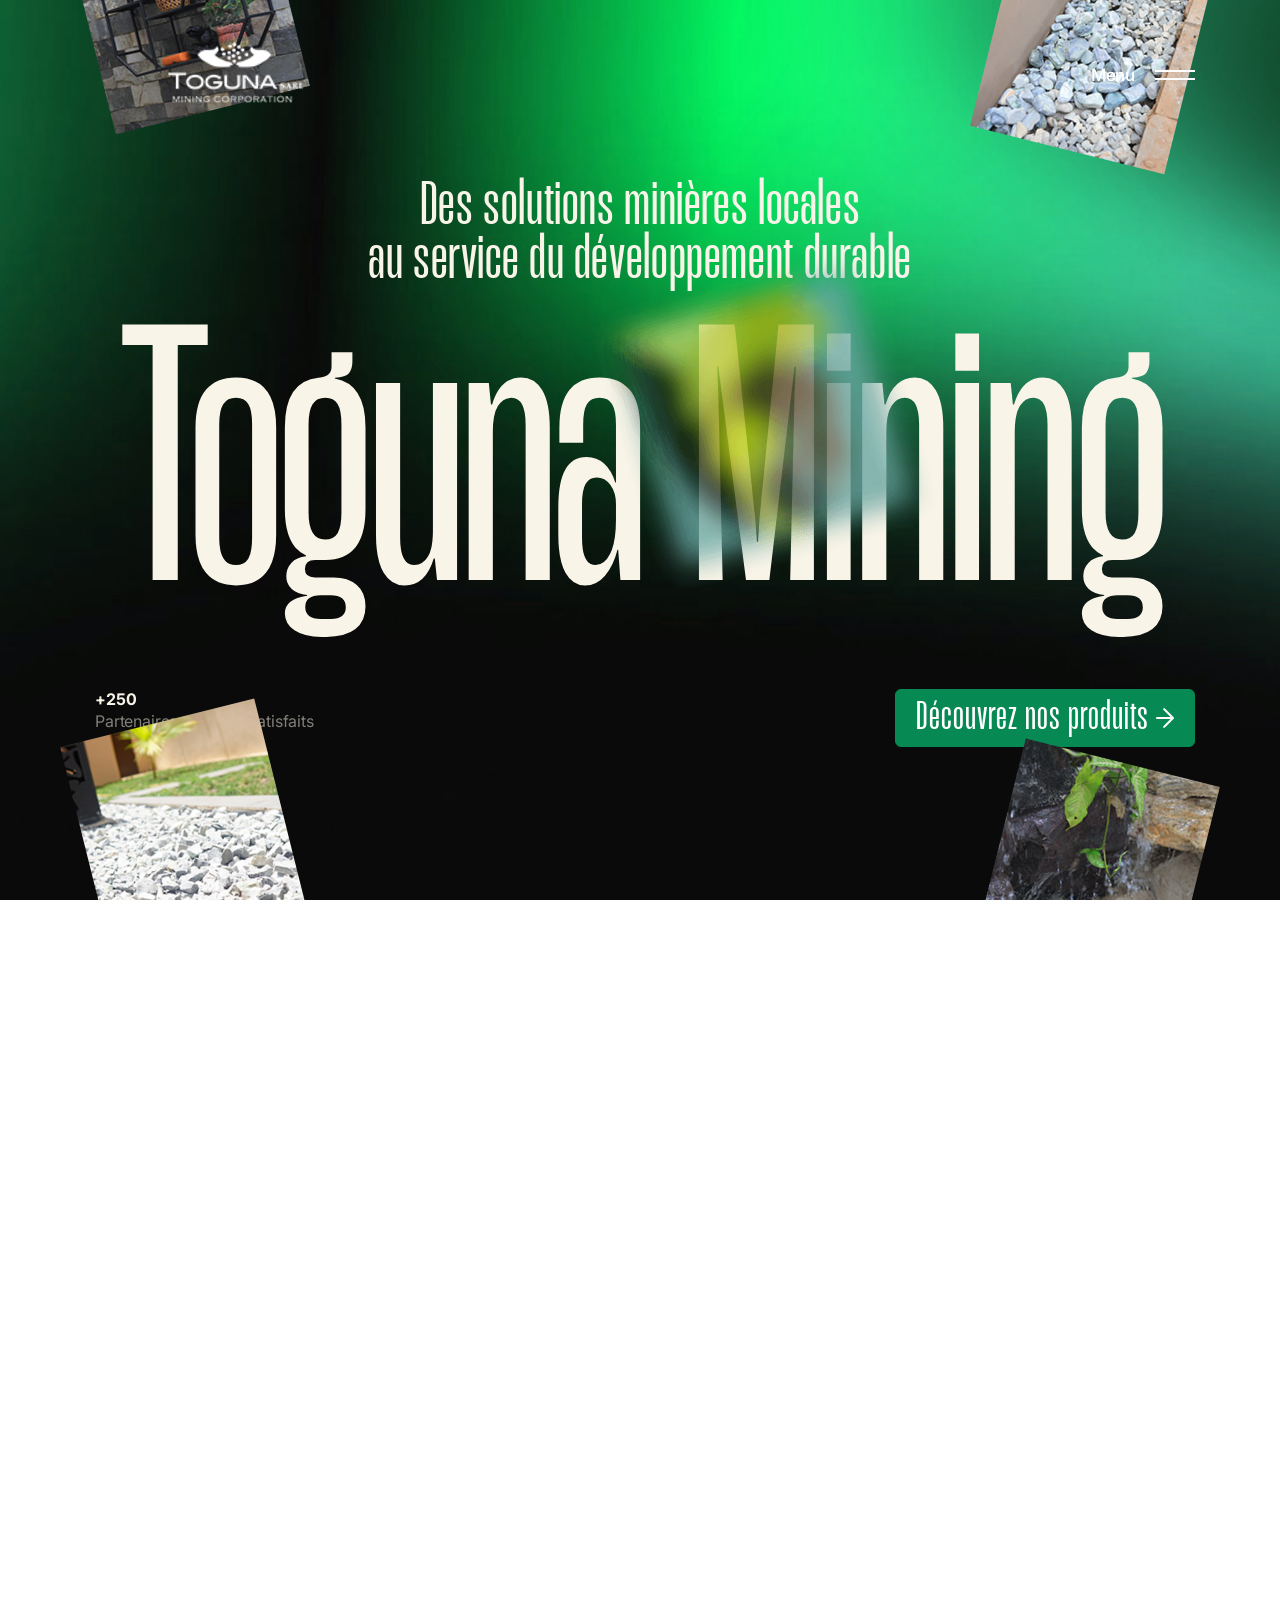
==== commit 1e7e7473: "Retrait des noms/emails template (agntix, ThemeZaa) sans toucher au CSS/JS - meta author -> Toguna M" ====
--- a/index.html
+++ b/index.html
@@ -887,5 +887,4 @@
 </body>
 
 
-<!-- Mirrored from html.aqlova.com/agntix-prv/agntix/index-design-studio-light.html by HTTrack Website Copier/3.x [XR&CO'2014], Mon, 14 Jul 2025 08:55:12 GMT -->
 </html>
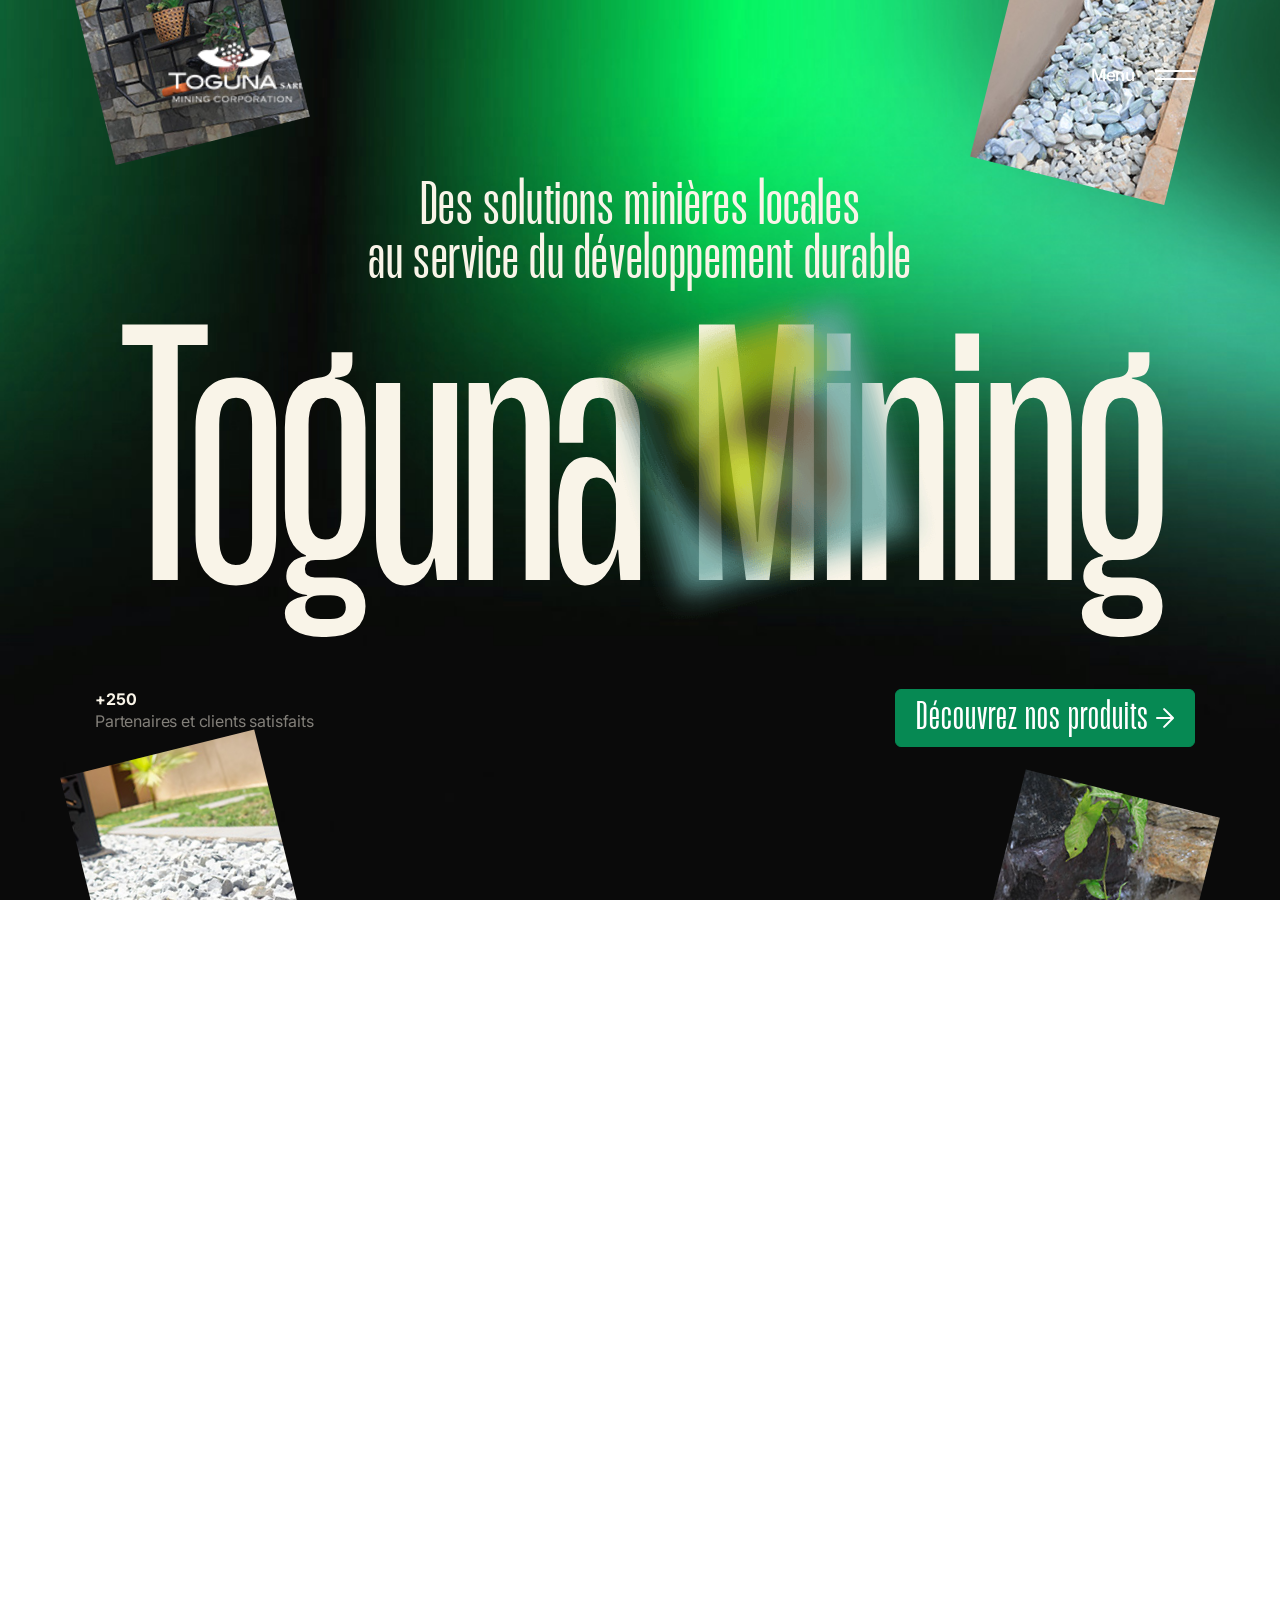
==== commit 31ccab3a: "Experience : 9 -> 10 ans (texte + compteur annees d expertise) Co-Authored-By: Claude Opus 4.8 <nore" ====
--- a/index.html
+++ b/index.html
@@ -393,7 +393,7 @@
                             <div class="col-xl-12">
                                 <div class="des-about-text text-center">
                                     <p class="tp_text_invert_3 mb-45">
-                                    Avec plus de 9 ans d'expérience dans l'exploitation de carrières, 
+                                    Avec plus de 10 ans d'expérience dans l'exploitation de carrières,
                                     Toguna Mining Corporation fournit au marché malien des Produits de qualité pour les infrastructures, 
                                     l’industrie et l’urbanisme, en soutenant la croissance économique locale.
                                     </p>
@@ -608,10 +608,10 @@
                                 <div class="col-xxl-6 offset-xxl-6 col-xl-7 offset-xl-5">
                                     <div class="des-project-item d-flex align-items-center">
                                         <div class="des-project-total">
-                                            <span><i data-purecounter-duration="1" data-purecounter-end="9" class="purecounter">0</i>+</span>
+                                            <span><i data-purecounter-duration="1" data-purecounter-end="10" class="purecounter">0</i>+</span>
                                         </div>
                                         <div class="des-project-info">
-                                            
+
                                             <h4>Années d’expertise</h4>
                                         </div>
                                     </div>
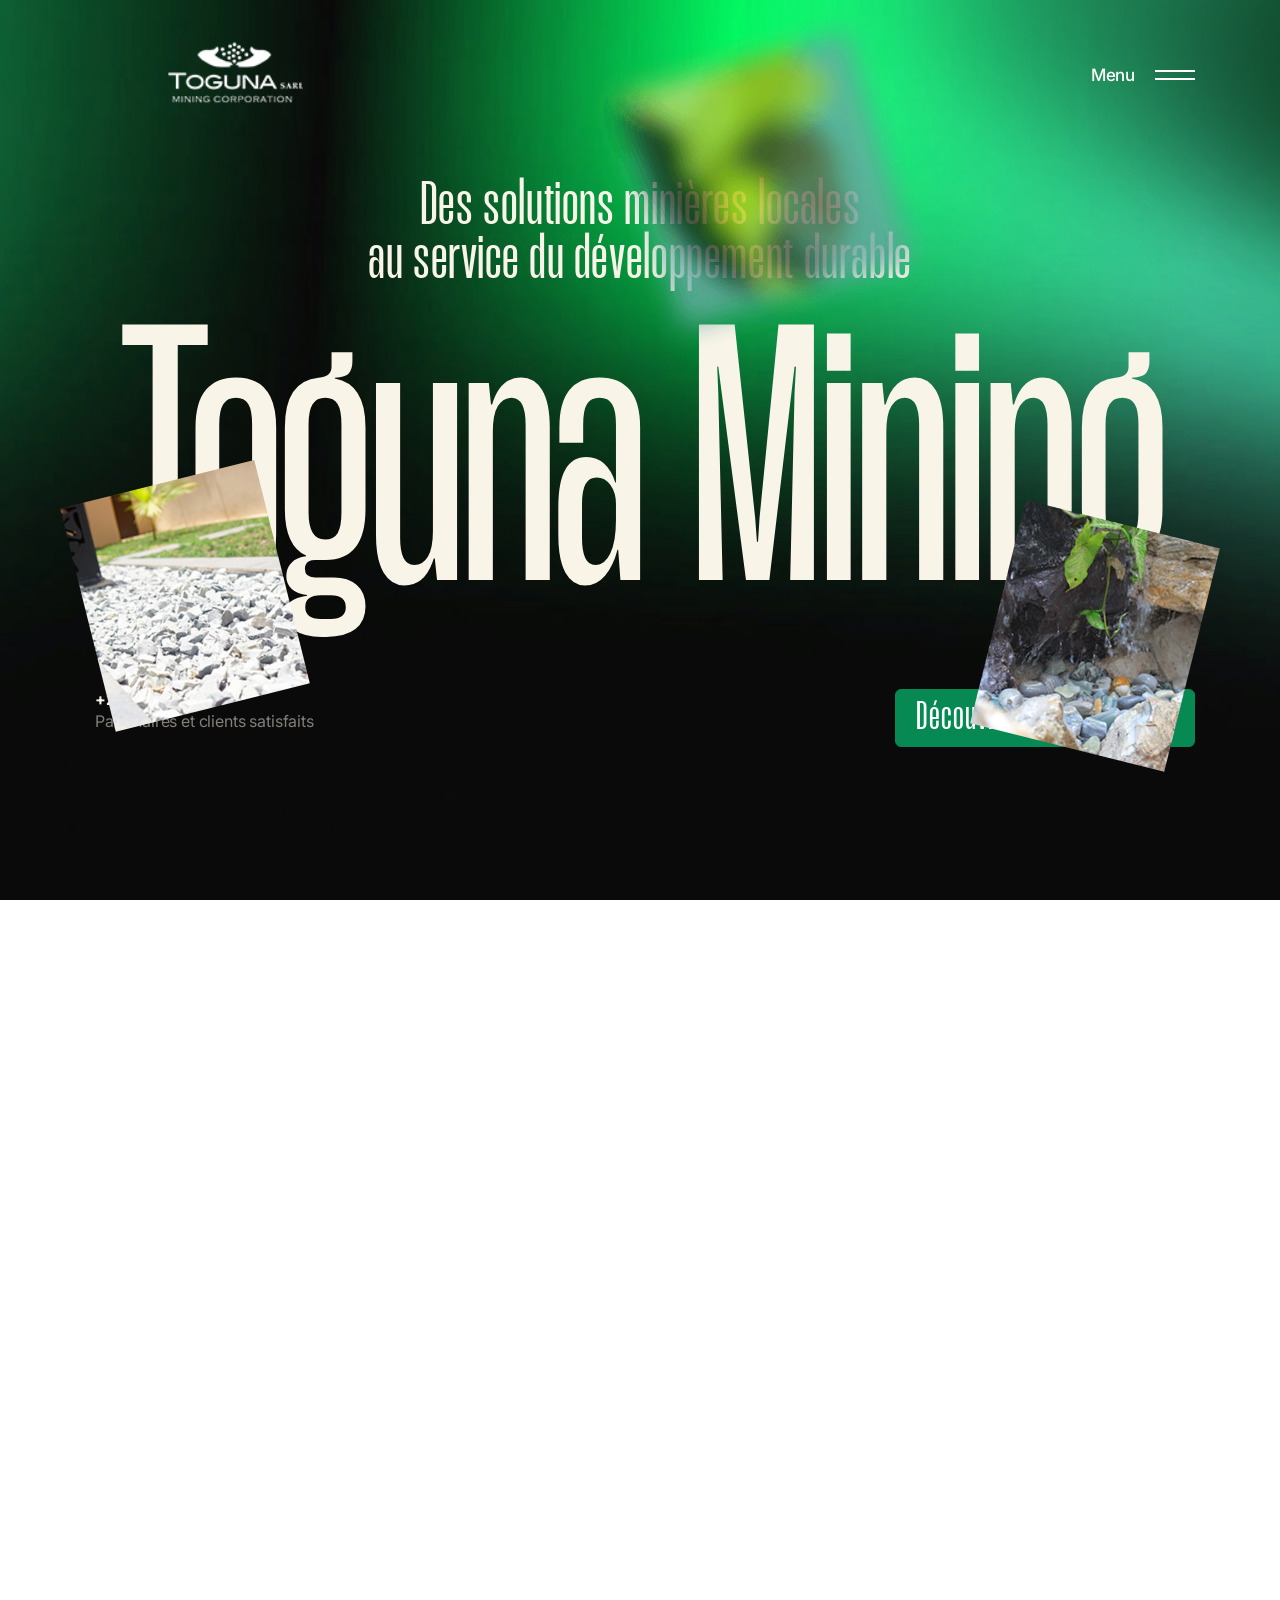
==== commit dbba9ed1: "Renommage des pages avec des noms clairs + produit Gravier Mix - index-startup-agency-light.html -> " ====
--- a/index.html
+++ b/index.html
@@ -256,9 +256,9 @@
             <ul style="list-style: none; padding: 0; margin: 0;"> 
               <li><a href="index.html" style="color: #068953; text-decoration: none;" onmouseover="this.style.color='#0a57a4'" onmouseout="this.style.color='#068953'">Accueil</a></li>
               <li><a href="about.html" style="color: #068953; text-decoration: none;" onmouseover="this.style.color='#0a57a4'" onmouseout="this.style.color='#068953'">A propos de nous</a></li> 
-              <li><a href="portfolio-creative-thumb-slider.html" style="color: #068953; text-decoration: none;" onmouseover="this.style.color='#0a57a4'" onmouseout="this.style.color='#068953'">Nos produits phares</a></li>
-              <li><a href="portfolio-details-creative-slider-light.html" style="color: #068953; text-decoration: none;" onmouseover="this.style.color='#0a57a4'" onmouseout="this.style.color='#068953'">Détails produits</a></li>
-              <li><a href="index-startup-agency-light.html" style="color: #068953; text-decoration: none;" onmouseover="this.style.color='#0a57a4'" onmouseout="this.style.color='#068953'">Galerie Média</a></li>
+              <li><a href="produits-phares.html" style="color: #068953; text-decoration: none;" onmouseover="this.style.color='#0a57a4'" onmouseout="this.style.color='#068953'">Nos produits phares</a></li>
+              <li><a href="details-produits.html" style="color: #068953; text-decoration: none;" onmouseover="this.style.color='#0a57a4'" onmouseout="this.style.color='#068953'">Détails produits</a></li>
+              <li><a href="galerie.html" style="color: #068953; text-decoration: none;" onmouseover="this.style.color='#0a57a4'" onmouseout="this.style.color='#068953'">Galerie Média</a></li>
               <li><a href="contact.html" style="color: #068953; text-decoration: none;" onmouseover="this.style.color='#0a57a4'" onmouseout="this.style.color='#068953'">Contact</a></li>
             </ul>
           </nav>
@@ -297,7 +297,7 @@
                                 </div>
                                 <div class="col-md-6">
                                     <div class="tp-hero-2-btn-box tp-light-bg-btn text-center text-md-end tp_fade_anim" data-delay=".7" data-on-scroll="3">
-                                        <a class="tp-btn-border" href="portfolio-creative-thumb-slider.html"> 
+                                        <a class="tp-btn-border" href="produits-phares.html"> 
                                             Découvrez nos produits
                                             <span>
                                                 <svg width="18" height="20" viewBox="0 0 18 20" fill="none" xmlns="http://www.w3.org/2000/svg">
@@ -430,7 +430,7 @@
                                             <span>2026</span>
                                         </div>
                                         <div class="des-portfolio-content">
-                                            <h2 class="des-portfolio-title"><a href="portfolio-details-creative-slider-light.html">Dolérites</a></h2>
+                                            <h2 class="des-portfolio-title"><a href="details-produits.html">Dolérites</a></h2>
                                         </div>
                                     </div>
                                     <div class="des-portfolio-item des-portfolio-panel p-relative not-hide-cursor mb-30" data-cursor="View<br>Demo">
@@ -445,7 +445,7 @@
                                             <span>2026</span>
                                         </div>
                                         <div class="des-portfolio-content">
-                                            <h2 class="des-portfolio-title"><a href="portfolio-details-creative-slider-light.html">Galets Décoratifs</a></h2>
+                                            <h2 class="des-portfolio-title"><a href="details-produits.html">Galets Décoratifs</a></h2>
                                         </div> 
                                     </div>
                                     <div class="des-portfolio-item des-portfolio-panel p-relative not-hide-cursor mb-30" data-cursor="View<br>Demo">
@@ -460,7 +460,7 @@
                                             <span>2026</span>
                                         </div>
                                         <div class="des-portfolio-content">
-                                            <h2 class="des-portfolio-title"><a href="portfolio-details-creative-slider-light.html">Calcaire Concassé</a></h2>
+                                            <h2 class="des-portfolio-title"><a href="details-produits.html">Calcaire Concassé</a></h2>
                                         </div>
                                     </div>
                                     <div class="des-portfolio-item des-portfolio-panel p-relative not-hide-cursor mb-30" data-cursor="View<br>Demo">
@@ -475,7 +475,7 @@
                                             <span>2026</span>
                                         </div>
                                         <div class="des-portfolio-content">
-                                            <h2 class="des-portfolio-title"><a href="portfolio-details-creative-slider-light.html">Pierres Taillées</a></h2>
+                                            <h2 class="des-portfolio-title"><a href="details-produits.html">Pierres Taillées</a></h2>
                                         </div>
                                     </div>
                                     <div class="des-portfolio-item des-portfolio-panel p-relative not-hide-cursor mb-30" data-cursor="View<br>Demo">
@@ -490,7 +490,7 @@
                                             <span>2026</span>
                                         </div>
                                         <div class="des-portfolio-content">
-                                            <h2 class="des-portfolio-title"><a href="portfolio-details-creative-slider-light.html">Gravier Mixte</a></h2>
+                                            <h2 class="des-portfolio-title"><a href="details-produits.html">Gravier Mix</a></h2>
                                         </div>
                                     </div>
                                 </div>
